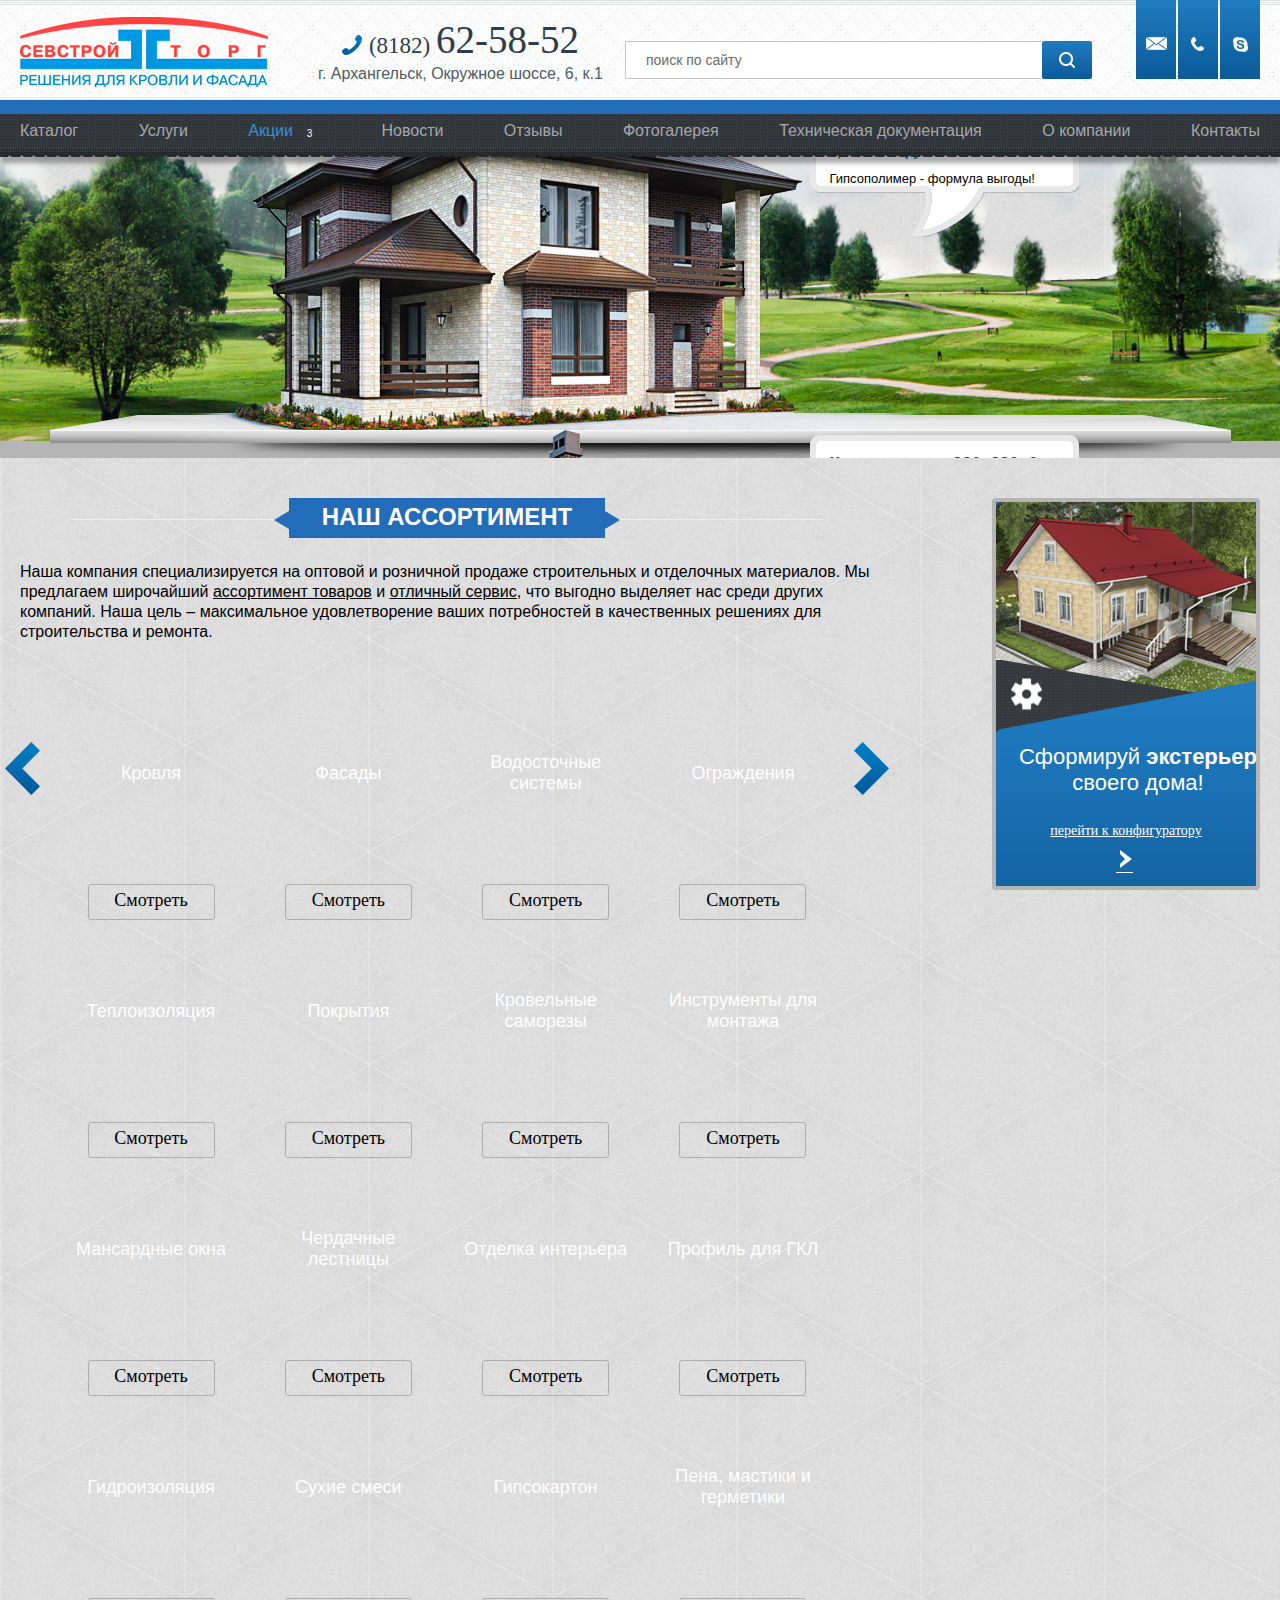
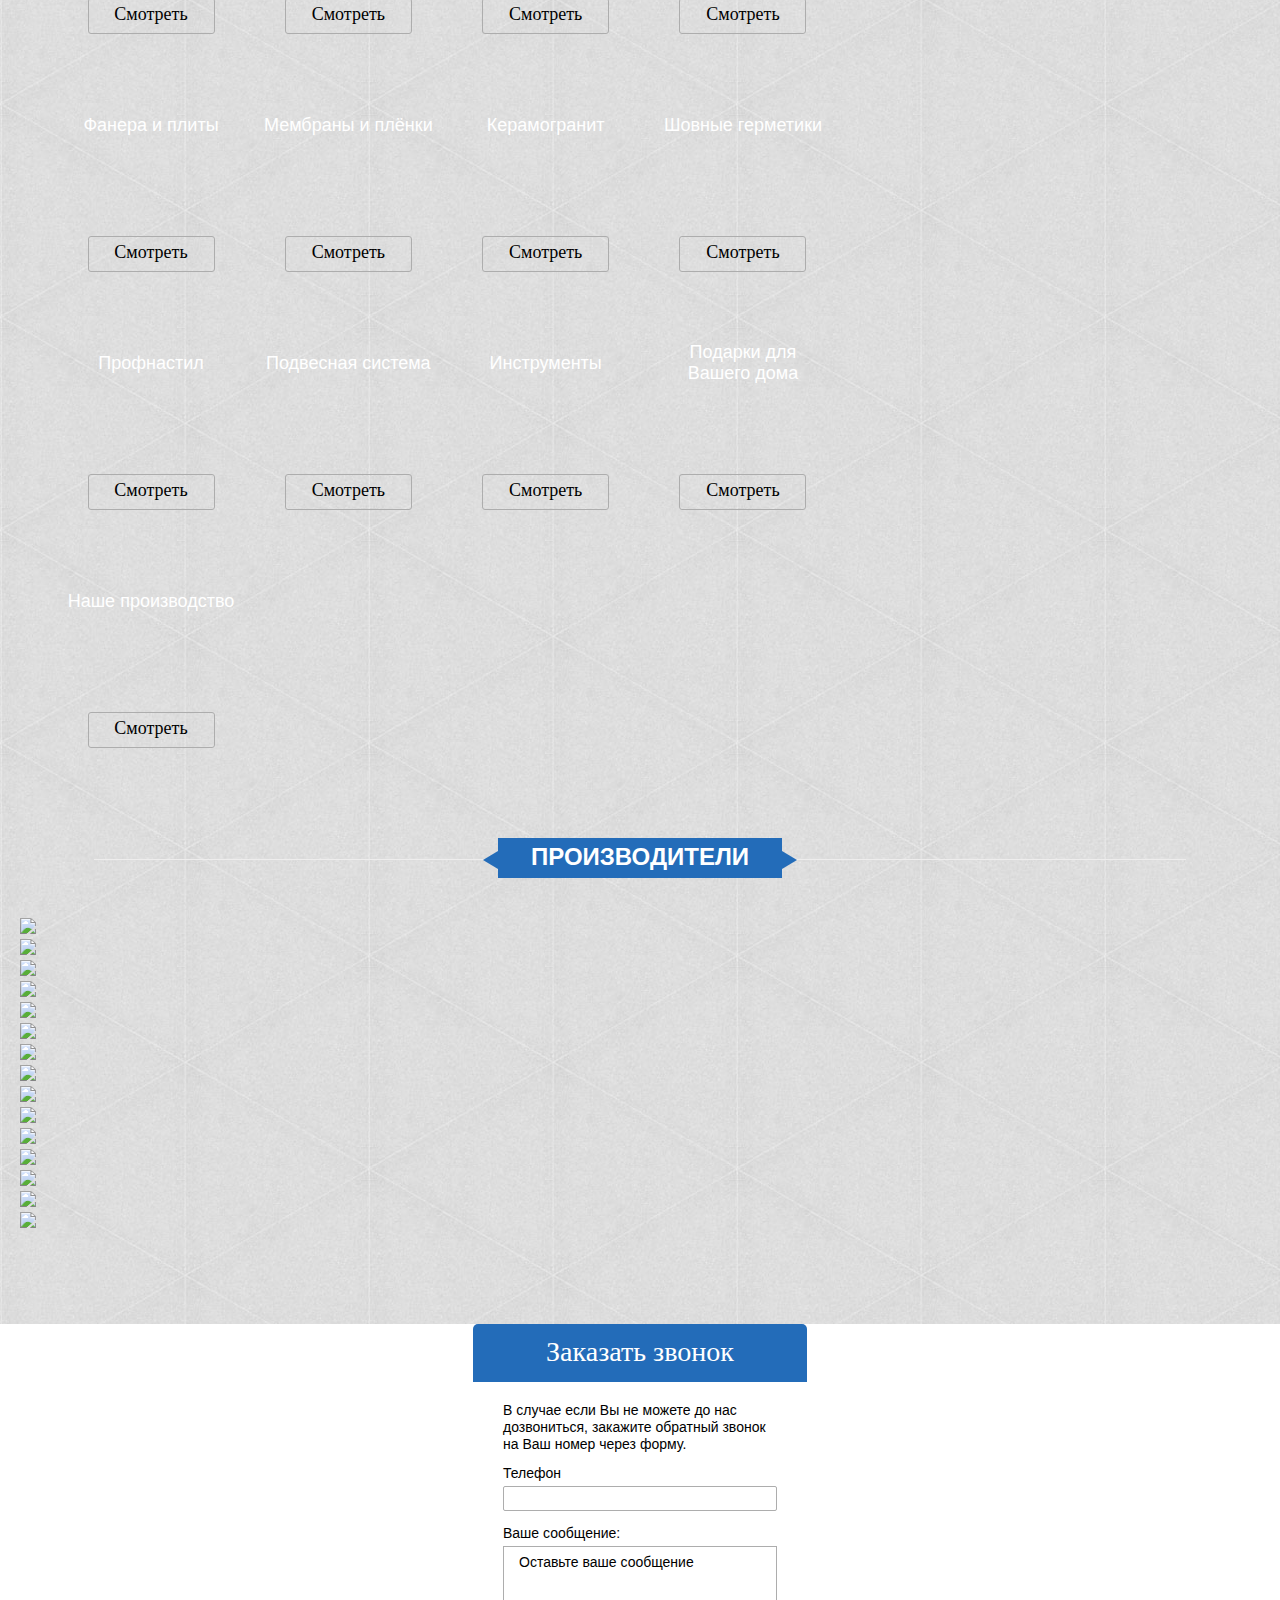
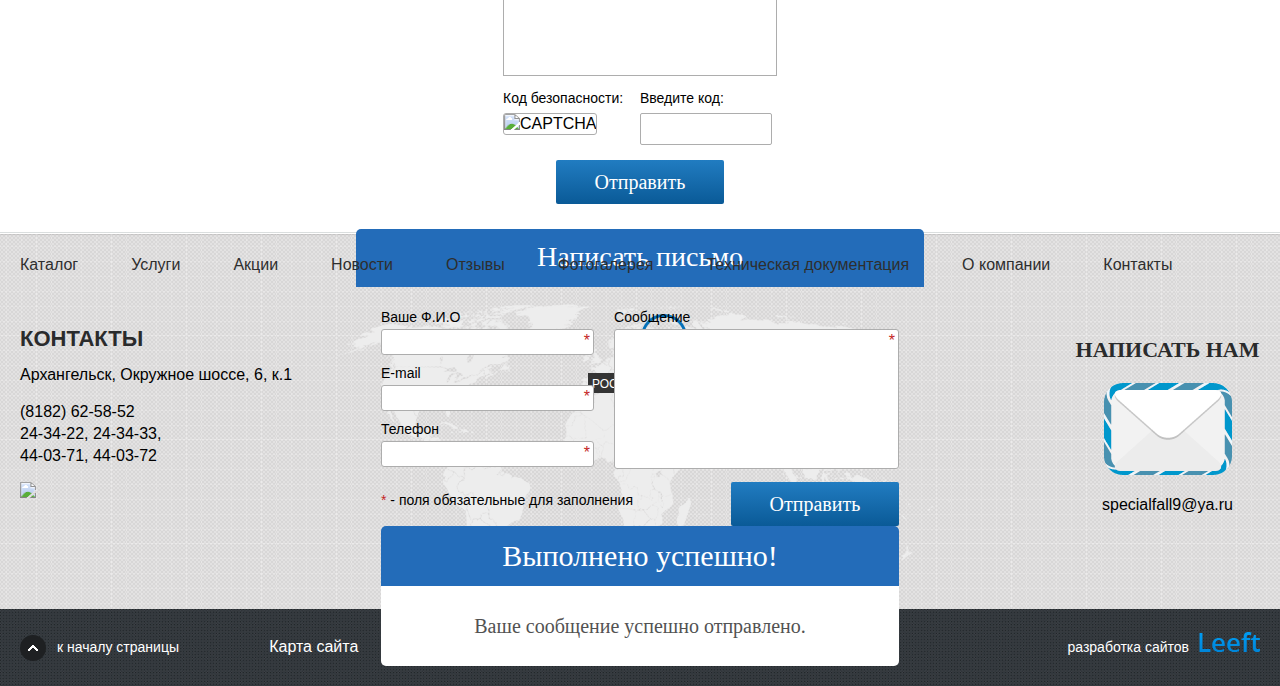
==== index.html @ 03911ebb "changes" ====
<!DOCTYPE html>	<html lang="ru">		<head>			<meta charset="utf-8">			<meta http-equiv="X-UA-Compatible" content="IE=edge">			<meta name="viewport" content="width=device-width, initial-scale=1">			<link rel="shortcut icon" type="image/png" href="/favicon.png"/>			<title>Продажа отделочных и строительных материалов оптом и в розницу | Компания «Севстройторг» | Компания «Севстройторг»</title>			<!-- Reset styles -->			<!--<link rel="stylesheet" href="templates/main/css/normalize.css">-->			<!--<link rel="stylesheet" href="templates/main/css/reset.css">-->			<!--<link rel="stylesheet" href="templates/main/addition.css">-->			<!-- Template styles -->			<!--<link rel="stylesheet" href="templates/main/css/animations.css">-->			<!--<link rel="stylesheet" href="templates/main/js/vendor/magnific-popup/magnific-popup.css">-->			<!--<link rel="stylesheet" href="templates/main/js/vendor/swiper/swiper.min.css">-->			<!--link rel="stylesheet" href="/local/templates/main/template-styles.css" -->			<!--[if lt IE 10]>			<script src="/local/templates/main/js/vendor/IE9.js"></script><![endif]-->			<!-- Scripts -->			<!--<script src="templates/main/js/vendor/jquery-1.11.1.min.js"></script>-->			<!--<script src="templates/main/js/vendor/modernizr.custom.js"></script>-->			<!--<script src="templates/main/js/vendor/fastclick.min.js"></script>-->			<!--<script src="templates/main/js/vendor/html5shiv.min.js"></script>-->			<!--<script src="templates/main/js/vendor/jquery-placeholder/jquery.placeholder.min.js"></script>-->			<!--<script src="templates/main/js/vendor/jquery-validation/jquery.validate.min.js"></script>-->			<!--<script src="templates/main/js/vendor/magnific-popup/jquery.magnific-popup.min.js"></script>-->			<!--<script src="templates/main/js/vendor/maskedPlug/masked.js"></script>-->			<!--<script src="templates/main/js/vendor/swiper/swiper.jquery.min.js"></script>-->			<!--<script src="templates/main/js/vendor/tabby/classList.min.js"></script>-->			<!--<script src="templates/main/js/vendor/tabby/tabby.min.js"></script>-->			<!--<script src="templates/main/js/vendor/scripts.js"></script>-->			<script src="script.js"></script>                <style>                    .main_header,					.n-main__text,					.slider_catalog {						max-width: 854px;					}                </style>									<meta http-equiv="Content-Type" content="text/html; charset=UTF-8"/><meta name="robots" content="index, follow"/><meta name="keywords" content="архангельск, севстройторг, магазин, строительные материалы, отделочные"/><meta name="description" content="Большой выбор качественного строительного и отделочного материала по ценам от производителя."/><link href="templates-style.css" type="text/css" rel="stylesheet"/><link href="local/templates/main/css/normalize.css" type="text/css" rel="stylesheet"/><link href="local/templates/main/css/reset.css" type="text/css" rel="stylesheet"/><link href="local/templates/main/css/addition.css" type="text/css" rel="stylesheet"/><link href="local/templates/main/css/configurator.css" type="text/css" rel="stylesheet"/><link href="local/templates/main/css/animations.css" type="text/css" rel="stylesheet"/><!--<script type="text/javascript" src="/bitrix/cache/js/s1/main/kernel_main/kernel_main.js?1497971047254199"></script>--><!--<script type="text/javascript" src="/bitrix/js/main/core/core_db.js?140810143410954"></script>--><!--<script type="text/javascript" src="/bitrix/js/main/core/core_frame_cache.js?140810143411308"></script>--><!--<script type="text/javascript">BX.setCSSList(['/bitrix/js/main/core/css/core.css']); </script>--><!--<script type="text/javascript">BX.setJSList(['/bitrix/js/main/core/core.js', '/bitrix/js/main/core/core_ajax.js', '/bitrix/js/main/json/json2.min.js', '/bitrix/js/main/core/core_ls.js', '/bitrix/js/main/session.js', '/bitrix/js/main/core/core_window.js', '/bitrix/js/main/utils.js']); </script>-->		</head>		<body>						<div id="mobile-indicator"></div>			<div id="medium-indicator"></div>			<div id="max-indicator"></div>			<div id="page">				<header class="n-header">					<div class="n-container clearfix">													<div class="n-header__logo"></div>						<div class="n-header__contacts">							<div class="n-header__contacts__number"><span>(8182) <b>62-58-52</b></span></div>							<div class="n-header__contacts__adres">г. Архангельск, Окружное шоссе, 6, к.1</div>						</div>													<!-- /.header__contacts --><div class="n-header__search">	<form action="/search/index.php">		<div class="button">			<input name="s" type="submit" value=""/>		</div>		<div class="search">							<input type="search" name="q" value="" placeholder="поиск по сайту">					</div>	</form></div>													<!-- /.header__search -->						<div class="n-header__icons">							<a class="n-header__icons__rect n-header__icons--mes" href="#popup-letter"></a>							<a class="mobile-disable n-header__icons__rect n-header__icons--phone n-header__icons--phone-pc" href="#popup-phone"></a>							<a class="pc-disable n-header__icons__rect n-header__icons--phone" href="tel:8182625852"></a>							<a class="n-header__icons__rect n-header__icons--skype" href="tel:8182625852"></a>							<div class="n-header__icons__menu"><span>МЕНЮ</span></div>						</div>													<!-- /.n-header__icons -->					</div><!-- /.n-container -->					<div class="n-nav mobile-disable">						<div class="n-container">							<ul class="n-nav__top-menu clearfix">	<li>					<a href="/catalog">Каталог</a>				</li>	<li>					<a href="/service">Услуги</a>				</li>	<li>					<a class="star" href="/promo">Акции<span>3</span></a>				</li>	<li>					<a href="/news">Новости</a>				</li>	<li>					<a href="/reviews">Отзывы</a>				</li>	<li>					<a href="/gallery">Фотогалерея</a>				</li>	<li>					<a href="/docs">Техническая документация</a>				</li>	<li>					<a href="/about">О компании</a>				</li>	<li>					<a href="/contacts">Контакты</a>				</li></ul>						</div><!-- /.n-container -->					</div><!-- /.n-nav -->				</header>				<main class="n-main">											<div class="n-main__slider-h">							<div class="n-main__slider-h__container">								<div class="n-main__slider-h__wrapper swiper-wrapper">									<div class="n-main__slider-h__item1 n-main__slider-h--pos swiper-slide">										<div class="n-main__slider-h__item1__house">											<div class="n-main__slider-h__item1__house__tab">												<span class="field" style="font-size: 14px;">Гипсокартон 1200х2500 </br>													<span class="red" style="font-size: 13px;">Производитель "ГИПСОПОЛИМЕР"</span></span>												<span class="field" style="font-size: 14px;">12,5 мм <span class="blue">210 рублей за лист! </span></span>												<span class="field" style="font-size: 14px;">9,5 мм <span class="blue">200 рублей за лист! </span></span>												<span class="text" style="font-size: 13px;">Гипсополимер - формула выгоды!</span>											</div>											<!-- /.n-main__slider-h__item1__house__tab -->										</div>									</div>									<!-- /.n-main__slider-h__item1 -->									<div class="n-main__slider-h__item1 n-main__slider-h--pos swiper-slide">										<div class="n-main__slider-h__item1__house">											<div class="n-main__slider-h__item1__house__tab">												<span class="field">Керамогранит 330х330х6 </br><span class="red">Производитель "ЕВРОКЕРАМИКА" </span></span>												<span class="field">Цвет серый <span class="blue">39 руб./шт!</span></span>												<span class="text">Прочность и долговечность.</span>											</div>											<!-- /.n-main__slider-h__item1__house__tab -->										</div>									</div>									<!-- /.n-main__slider-h__item1 -->									<div class="n-main__slider-h__item1 n-main__slider-h--pos swiper-slide">										<div class="n-main__slider-h__item1__house">											<div class="n-main__slider-h__item1__house__tab">												<span class="field">Утеплитель Роклайт </br><span class="red">747 руб./упак</span></span>												<span class="field">Упаковка <span class="blue">0,43 м3</span></span>												<span class="text">Максимально энергоэффективное решение!</span>											</div>											<!-- /.n-main__slider-h__item1__house__tab -->										</div>									</div>									<!-- /.n-main__slider-h__item1 -->									<div class="n-main__slider-h__item3 n-main__slider-h--pos swiper-slide">										<div class="n-main__slider-h__item3__house">											<div class="n-main__slider-h__item3__house__tab">												<span class="field">Лестница чердачная KOMFORT LWK (с поручнем)</br>													<span class="red">Всего 10100 рублей!</span></span>												<span class="field">Проём <span class="blue">1200*600 (мм)</span></span>												<span class="text" style="font-size: 12px;">FAKRO - безопасность, качество и стиль.</span>											</div>											<!-- /.n-main__slider-h__item3__house__tab -->										</div>									</div>									<!-- /.n-main__slider-h__item1 -->									<div class="n-main__slider-h__item2 n-main__slider-h--pos swiper-slide">										<div class="n-main__slider-h__item2__house">											<a href="http://sevstroytorg.com/promo/aktsiya-na-gibkuyu-cherepitsu-shinglas/"><div class="n-main__slider-h__item2__house__tab">												<span class="field">Гибкая черепица SHINGLAS </br><span class="red">272 руб./м<sup>2</sup></span></span>												<span class="field"><span class="blue">Коллекция "Финская"</span></span>												<span class="text">Эстетика и качество на десятки лет! </span>											</div></a>											<!-- /.n-main__slider-h__item2__house__tab -->										</div>									</div>									<!-- /.n-main__slider-h__item2 -->									<div class="n-main__slider-h__item2 n-main__slider-h--pos swiper-slide">										<div class="n-main__slider-h__item2__house">											<div class="n-main__slider-h__item2__house__tab">												<span class="field">Клей для плитки ГАРАНТ</br><span class="red">187 руб./мешок</span></span>												<span class="field">Мешок <span class="blue">25 кг</span></span>												<span class="text">Надежное сцепление - гарантия качества!</span>											</div>											<!-- /.n-main__slider-h__item2__house__tab -->										</div>									</div>									<!-- /.n-main__slider-h__item2 -->									<!-- /.n-main__slider-h__item3 --><div class="n-main__slider-h__item1 n-main__slider-h--pos swiper-slide">										<div class="n-main__slider-h__item1__house">											<div class="n-main__slider-h__item1__house__tab">												<span class="field">Виниловый сайдинг</br><span class="red">от 95 руб./панель</span></span>												<span class="field">Панель <span class="blue">3,00x0,205</span></span>												<span class="text" style="font-size: 13px;">Яркие решения для ваших фасадов!</span>											</div>											<!-- /.n-main__slider-h__item1__house__tab -->										</div>									</div>								</div>								<!-- /.n-main__slider-h__wrapper -->							</div>							<!-- /.n-main__slider-h__wrap -->						</div><!-- /.n-main__slider-h -->										<div class="n-container">						<div class="n-main__home">							                                <div class="banner">                                    <div class="banner__icon"></div>                                    <div class="banner__text">Сформируй <span>экстерьер</span><br> своего дома!</div>                                    <a href="/configurator/" class="banner__link">                                        перейти к конфигуратору<br>                                        <span class="banner__link-icon"></span>                                    </a>                                </div>														<div class="n-main__header-wrap main_header">								<div class="n-main__header">									<span>Наш ассортимент</span>								</div><!-- /.n-main__header -->							</div><!-- /.n-main__header-wrap -->	<div class="n-main__text">                            <span>Наша компания специализируется на оптовой и розничной продаже строительных и от­де­лочных материалов. Мы предлагаем широчайший                            <a href="#">ассортимент товаров</a> и <a href="#">отличный сервис</a>, что выгодно выделяет нас среди других компаний. Наша цель – максимальное удов­ле­­тво­ре­ние ваших                            потребностей в качественных решениях для строительства и ремонта.</span>	</div>								  <!-- /.n-main__text -->	<div class="n-main__slider-m slider_catalog">		<div class="n-main__slider-m__arr-l"></div>		<div class="n-main__slider-m__arr-r"></div>		<div class="n-main__slider-m__container">			<div class="n-main__slider-m__wrapper swiper-wrapper">																<div class="n-main__slider-m__item swiper-slide">							<div class="n-main__slider-m__item__inside">								<a href="/catalog/roof/"></a>									<style>																				.swiper-slide:hover .circl16 {																					background: url('/upload/uf/173/173fa5a52dcf23406f67a4a306e1cd9f.png') 0 0 no-repeat;																					background-size: 100% auto;																				}																				.n-main__slider-m__item__inside__circl.circl16 {																					background: url('/upload/uf/0db/0dbc105161cbf126f8f694d19e5e1ce8.png') 0 0 no-repeat;																					background-size: 100% auto;																				}																			</style>								<div class="n-main__slider-m__item__inside__circl circl16">									<span>Кровля</span>								</div>								<div class="n-main__slider-m__item__inside__button">									<span>Смотреть</span>								</div>							</div>						</div>																<!-- /.n-main__slider-m__item -->																	<div class="n-main__slider-m__item swiper-slide">							<div class="n-main__slider-m__item__inside">								<a href="/catalog/frontage/"></a>									<style>																				.swiper-slide:hover .circl17 {																					background: url('/upload/uf/3f4/3f4f5c2dc097da91edf13da030a3be05.png') 0 0 no-repeat;																					background-size: 100% auto;																				}																				.n-main__slider-m__item__inside__circl.circl17 {																					background: url('/upload/uf/20e/20e81a37b6dc504bcac4c0f35f82a2bb.png') 0 0 no-repeat;																					background-size: 100% auto;																				}																			</style>								<div class="n-main__slider-m__item__inside__circl circl17">									<span>Фасады</span>								</div>								<div class="n-main__slider-m__item__inside__button">									<span>Смотреть</span>								</div>							</div>						</div>																<!-- /.n-main__slider-m__item -->																	<div class="n-main__slider-m__item swiper-slide">							<div class="n-main__slider-m__item__inside">								<a href="/catalog/drain/"></a>									<style>																				.swiper-slide:hover .circl18 {																					background: url('/upload/uf/7ad/7adc5e30c0f9641024e96698a99bea60.png') 0 0 no-repeat;																					background-size: 100% auto;																				}																				.n-main__slider-m__item__inside__circl.circl18 {																					background: url('/upload/uf/e8b/e8b5c6e325b96cdaa81f9fb1d67005ac.png') 0 0 no-repeat;																					background-size: 100% auto;																				}																			</style>								<div class="n-main__slider-m__item__inside__circl circl18">									<span>Водосточные системы</span>								</div>								<div class="n-main__slider-m__item__inside__button">									<span>Смотреть</span>								</div>							</div>						</div>																<!-- /.n-main__slider-m__item -->																	<div class="n-main__slider-m__item swiper-slide">							<div class="n-main__slider-m__item__inside">								<a href="/catalog/fencing/"></a>									<style>																				.swiper-slide:hover .circl19 {																					background: url('/upload/uf/8cb/8cb0530c9ad52a3bbbbbe4b37fe4a4c0.png') 0 0 no-repeat;																					background-size: 100% auto;																				}																				.n-main__slider-m__item__inside__circl.circl19 {																					background: url('/upload/uf/ff3/ff35eb9371b6a40a0d896955a4dfffda.png') 0 0 no-repeat;																					background-size: 100% auto;																				}																			</style>								<div class="n-main__slider-m__item__inside__circl circl19">									<span>Ограждения</span>								</div>								<div class="n-main__slider-m__item__inside__button">									<span>Смотреть</span>								</div>							</div>						</div>																<!-- /.n-main__slider-m__item -->																	<div class="n-main__slider-m__item swiper-slide">							<div class="n-main__slider-m__item__inside">								<a href="/catalog/thermal-insulation/"></a>									<style>																				.swiper-slide:hover .circl20 {																					background: url('/upload/uf/d3a/d3a03df6977f97ead59432fc6d8f0d41.png') 0 0 no-repeat;																					background-size: 100% auto;																				}																				.n-main__slider-m__item__inside__circl.circl20 {																					background: url('/upload/uf/797/797f089a70ae0447db65fa236a2e9353.png') 0 0 no-repeat;																					background-size: 100% auto;																				}																			</style>								<div class="n-main__slider-m__item__inside__circl circl20">									<span>Теплоизоляция</span>								</div>								<div class="n-main__slider-m__item__inside__button">									<span>Смотреть</span>								</div>							</div>						</div>																<!-- /.n-main__slider-m__item -->																	<div class="n-main__slider-m__item swiper-slide">							<div class="n-main__slider-m__item__inside">								<a href="/catalog/pokritia/"></a>									<style>																				.swiper-slide:hover .circl115 {																					background: url('/upload/uf/768/76892665a61c5392b2deae5a4ffb0a96.png') 0 0 no-repeat;																					background-size: 100% auto;																				}																				.n-main__slider-m__item__inside__circl.circl115 {																					background: url('/upload/uf/976/9768ab9fc4ebd859124607399a291ac2.png') 0 0 no-repeat;																					background-size: 100% auto;																				}																			</style>								<div class="n-main__slider-m__item__inside__circl circl115">									<span>Покрытия</span>								</div>								<div class="n-main__slider-m__item__inside__button">									<span>Смотреть</span>								</div>							</div>						</div>																<!-- /.n-main__slider-m__item -->																	<div class="n-main__slider-m__item swiper-slide">							<div class="n-main__slider-m__item__inside">								<a href="/catalog/krovelnie_samorezi/"></a>									<style>																				.swiper-slide:hover .circl118 {																					background: url('/upload/uf/ac2/ac2e0a7ed9840baaec6d174807fe9fc3.png') 0 0 no-repeat;																					background-size: 100% auto;																				}																				.n-main__slider-m__item__inside__circl.circl118 {																					background: url('/upload/uf/d88/d88137e7138627a8a86eb1cd1400bdee.png') 0 0 no-repeat;																					background-size: 100% auto;																				}																			</style>								<div class="n-main__slider-m__item__inside__circl circl118">									<span>Кровельные саморезы</span>								</div>								<div class="n-main__slider-m__item__inside__button">									<span>Смотреть</span>								</div>							</div>						</div>																<!-- /.n-main__slider-m__item -->																	<div class="n-main__slider-m__item swiper-slide">							<div class="n-main__slider-m__item__inside">								<a href="/catalog/instrumenti_dlia_montazha/"></a>									<style>																				.swiper-slide:hover .circl119 {																					background: url('/upload/uf/646/64679a12dd162888594be14aeb8bec43.png') 0 0 no-repeat;																					background-size: 100% auto;																				}																				.n-main__slider-m__item__inside__circl.circl119 {																					background: url('/upload/uf/c14/c149903fc7a9fbcef6938306234791b0.png') 0 0 no-repeat;																					background-size: 100% auto;																				}																			</style>								<div class="n-main__slider-m__item__inside__circl circl119">									<span>Инструменты для монтажа</span>								</div>								<div class="n-main__slider-m__item__inside__button">									<span>Смотреть</span>								</div>							</div>						</div>																<!-- /.n-main__slider-m__item -->																	<div class="n-main__slider-m__item swiper-slide">							<div class="n-main__slider-m__item__inside">								<a href="/catalog/mansardnye-okna/"></a>									<style>																				.swiper-slide:hover .circl174 {																					background: url('/upload/uf/3a6/3a6b62390721e472e284264d0e7973c0.png') 0 0 no-repeat;																					background-size: 100% auto;																				}																				.n-main__slider-m__item__inside__circl.circl174 {																					background: url('/upload/uf/8d5/8d539b12d53192c0bb7f38722a844bfb.png') 0 0 no-repeat;																					background-size: 100% auto;																				}																			</style>								<div class="n-main__slider-m__item__inside__circl circl174">									<span>Мансардные окна</span>								</div>								<div class="n-main__slider-m__item__inside__button">									<span>Смотреть</span>								</div>							</div>						</div>																<!-- /.n-main__slider-m__item -->																	<div class="n-main__slider-m__item swiper-slide">							<div class="n-main__slider-m__item__inside">								<a href="/catalog/cherdachnye-lestnitsy/"></a>									<style>																				.swiper-slide:hover .circl175 {																					background: url('/upload/uf/24a/24a89a139bb05d51d4d3292889465bf9.png') 0 0 no-repeat;																					background-size: 100% auto;																				}																				.n-main__slider-m__item__inside__circl.circl175 {																					background: url('/upload/uf/e0d/e0d93f3d0bb6a9646d6f119ba0413e5e.png') 0 0 no-repeat;																					background-size: 100% auto;																				}																			</style>								<div class="n-main__slider-m__item__inside__circl circl175">									<span>Чердачные лестницы</span>								</div>								<div class="n-main__slider-m__item__inside__button">									<span>Смотреть</span>								</div>							</div>						</div>																<!-- /.n-main__slider-m__item -->																	<div class="n-main__slider-m__item swiper-slide">							<div class="n-main__slider-m__item__inside">								<a href="/catalog/otdelka-interera/"></a>									<style>																				.swiper-slide:hover .circl176 {																					background: url('/upload/uf/249/2495f3948d5d03465f62a284aa5e766b.png') 0 0 no-repeat;																					background-size: 100% auto;																				}																				.n-main__slider-m__item__inside__circl.circl176 {																					background: url('/upload/uf/eaa/eaaa7aed0f541ccdb989a1ea4450173e.png') 0 0 no-repeat;																					background-size: 100% auto;																				}																			</style>								<div class="n-main__slider-m__item__inside__circl circl176">									<span>Отделка интерьера</span>								</div>								<div class="n-main__slider-m__item__inside__button">									<span>Смотреть</span>								</div>							</div>						</div>																<!-- /.n-main__slider-m__item -->																	<div class="n-main__slider-m__item swiper-slide">							<div class="n-main__slider-m__item__inside">								<a href="/catalog/profil-dlya-gkl/"></a>									<style>																				.swiper-slide:hover .circl193 {																					background: url('/upload/uf/480/480e7f6a05c363d7c2747f63fabbfa91.png') 0 0 no-repeat;																					background-size: 100% auto;																				}																				.n-main__slider-m__item__inside__circl.circl193 {																					background: url('/upload/uf/714/71417af0e5c56efd1aa3f52f93d11072.png') 0 0 no-repeat;																					background-size: 100% auto;																				}																			</style>								<div class="n-main__slider-m__item__inside__circl circl193">									<span>Профиль для ГКЛ</span>								</div>								<div class="n-main__slider-m__item__inside__button">									<span>Смотреть</span>								</div>							</div>						</div>																<!-- /.n-main__slider-m__item -->																	<div class="n-main__slider-m__item swiper-slide">							<div class="n-main__slider-m__item__inside">								<a href="/catalog/waterproof/"></a>									<style>																				.swiper-slide:hover .circl29 {																					background: url('/upload/uf/845/845aa7653704fa745544088f123d7450.png') 0 0 no-repeat;																					background-size: 100% auto;																				}																				.n-main__slider-m__item__inside__circl.circl29 {																					background: url('/upload/uf/b79/b795373dd017e005ea1d5cf837377947.png') 0 0 no-repeat;																					background-size: 100% auto;																				}																			</style>								<div class="n-main__slider-m__item__inside__circl circl29">									<span>Гидроизоляция</span>								</div>								<div class="n-main__slider-m__item__inside__button">									<span>Смотреть</span>								</div>							</div>						</div>																<!-- /.n-main__slider-m__item -->																	<div class="n-main__slider-m__item swiper-slide">							<div class="n-main__slider-m__item__inside">								<a href="/catalog/dry-mixes/"></a>									<style>																				.swiper-slide:hover .circl52 {																					background: url('/upload/uf/053/053b4518150d7bee9ff2c2562c63cde7.png') 0 0 no-repeat;																					background-size: 100% auto;																				}																				.n-main__slider-m__item__inside__circl.circl52 {																					background: url('/upload/uf/8fa/8fa4126d007d53503b67e5582677ef6a.png') 0 0 no-repeat;																					background-size: 100% auto;																				}																			</style>								<div class="n-main__slider-m__item__inside__circl circl52">									<span>Сухие смеси</span>								</div>								<div class="n-main__slider-m__item__inside__button">									<span>Смотреть</span>								</div>							</div>						</div>																<!-- /.n-main__slider-m__item -->																	<div class="n-main__slider-m__item swiper-slide">							<div class="n-main__slider-m__item__inside">								<a href="/catalog/gypsum-plasterboard/"></a>									<style>																				.swiper-slide:hover .circl53 {																					background: url('/upload/uf/1ff/1ff4cd58c19ab593c036e4c1727843bd.png') 0 0 no-repeat;																					background-size: 100% auto;																				}																				.n-main__slider-m__item__inside__circl.circl53 {																					background: url('/upload/uf/d19/d19ccb548f03a80e2eb70abebb375fd4.png') 0 0 no-repeat;																					background-size: 100% auto;																				}																			</style>								<div class="n-main__slider-m__item__inside__circl circl53">									<span>Гипсокартон</span>								</div>								<div class="n-main__slider-m__item__inside__button">									<span>Смотреть</span>								</div>							</div>						</div>																<!-- /.n-main__slider-m__item -->																	<div class="n-main__slider-m__item swiper-slide">							<div class="n-main__slider-m__item__inside">								<a href="/catalog/sealant/"></a>									<style>																				.swiper-slide:hover .circl54 {																					background: url('/upload/uf/14c/14c4726f86c4f85548f8b71f6a009ae8.png') 0 0 no-repeat;																					background-size: 100% auto;																				}																				.n-main__slider-m__item__inside__circl.circl54 {																					background: url('/upload/uf/891/89129cb94a542811f4ce8242a9b67744.png') 0 0 no-repeat;																					background-size: 100% auto;																				}																			</style>								<div class="n-main__slider-m__item__inside__circl circl54">									<span>Пена, мастики и герметики</span>								</div>								<div class="n-main__slider-m__item__inside__button">									<span>Смотреть</span>								</div>							</div>						</div>																<!-- /.n-main__slider-m__item -->																	<div class="n-main__slider-m__item swiper-slide">							<div class="n-main__slider-m__item__inside">								<a href="/catalog/plywood/"></a>									<style>																				.swiper-slide:hover .circl55 {																					background: url('/upload/uf/d47/d47b5826b1d84d7e38a3d1089bb7124d.png') 0 0 no-repeat;																					background-size: 100% auto;																				}																				.n-main__slider-m__item__inside__circl.circl55 {																					background: url('/upload/uf/9d3/9d3f7a3b068fa42b6eaf313593d946ea.png') 0 0 no-repeat;																					background-size: 100% auto;																				}																			</style>								<div class="n-main__slider-m__item__inside__circl circl55">									<span>Фанера и плиты</span>								</div>								<div class="n-main__slider-m__item__inside__button">									<span>Смотреть</span>								</div>							</div>						</div>																<!-- /.n-main__slider-m__item -->																	<div class="n-main__slider-m__item swiper-slide">							<div class="n-main__slider-m__item__inside">								<a href="/catalog/membranes/"></a>									<style>																				.swiper-slide:hover .circl56 {																					background: url('/upload/uf/4b4/4b4eb1997b1dfbfa6e5be48bc23b35c4.png') 0 0 no-repeat;																					background-size: 100% auto;																				}																				.n-main__slider-m__item__inside__circl.circl56 {																					background: url('/upload/uf/452/4528d069bb52e9ab4f6b0893b94b2d2f.png') 0 0 no-repeat;																					background-size: 100% auto;																				}																			</style>								<div class="n-main__slider-m__item__inside__circl circl56">									<span>Мембраны и плёнки</span>								</div>								<div class="n-main__slider-m__item__inside__button">									<span>Смотреть</span>								</div>							</div>						</div>																<!-- /.n-main__slider-m__item -->																	<div class="n-main__slider-m__item swiper-slide">							<div class="n-main__slider-m__item__inside">								<a href="/catalog/granite/"></a>									<style>																				.swiper-slide:hover .circl57 {																					background: url('/upload/uf/58f/58f2a600e7b9d35bb40e0dd52d5a0658.png') 0 0 no-repeat;																					background-size: 100% auto;																				}																				.n-main__slider-m__item__inside__circl.circl57 {																					background: url('/upload/uf/281/281270f17b9ea3b9128f557e491e2b03.png') 0 0 no-repeat;																					background-size: 100% auto;																				}																			</style>								<div class="n-main__slider-m__item__inside__circl circl57">									<span>Керамогранит</span>								</div>								<div class="n-main__slider-m__item__inside__button">									<span>Смотреть</span>								</div>							</div>						</div>																<!-- /.n-main__slider-m__item -->																	<div class="n-main__slider-m__item swiper-slide">							<div class="n-main__slider-m__item__inside">								<a href="/catalog/sutural-sealant/"></a>									<style>																				.swiper-slide:hover .circl58 {																					background: url('/upload/uf/95f/95f6e0869b16cba555c102c67a7cb584.png') 0 0 no-repeat;																					background-size: 100% auto;																				}																				.n-main__slider-m__item__inside__circl.circl58 {																					background: url('/upload/uf/ea1/ea1a903c0e3244df5d487ef47c60e86c.png') 0 0 no-repeat;																					background-size: 100% auto;																				}																			</style>								<div class="n-main__slider-m__item__inside__circl circl58">									<span>Шовные герметики</span>								</div>								<div class="n-main__slider-m__item__inside__button">									<span>Смотреть</span>								</div>							</div>						</div>																<!-- /.n-main__slider-m__item -->																	<div class="n-main__slider-m__item swiper-slide">							<div class="n-main__slider-m__item__inside">								<a href="/catalog/prof-flooring/"></a>									<style>																				.swiper-slide:hover .circl59 {																					background: url('/upload/uf/882/8821cb4f6b8b4cfa1aed7ef81fc1a85d.png') 0 0 no-repeat;																					background-size: 100% auto;																				}																				.n-main__slider-m__item__inside__circl.circl59 {																					background: url('/upload/uf/bb6/bb62d3c9b648d7796603fd8cfdb7ba28.png') 0 0 no-repeat;																					background-size: 100% auto;																				}																			</style>								<div class="n-main__slider-m__item__inside__circl circl59">									<span>Профнастил</span>								</div>								<div class="n-main__slider-m__item__inside__button">									<span>Смотреть</span>								</div>							</div>						</div>																<!-- /.n-main__slider-m__item -->																	<div class="n-main__slider-m__item swiper-slide">							<div class="n-main__slider-m__item__inside">								<a href="/catalog/suspended-ceiling/"></a>									<style>																				.swiper-slide:hover .circl60 {																					background: url('/upload/uf/a57/a57e801f3aeed7acba78f9793cdee550.png') 0 0 no-repeat;																					background-size: 100% auto;																				}																				.n-main__slider-m__item__inside__circl.circl60 {																					background: url('/upload/uf/446/446c1db05d5c93604b6557b324d5df47.png') 0 0 no-repeat;																					background-size: 100% auto;																				}																			</style>								<div class="n-main__slider-m__item__inside__circl circl60">									<span>Подвесная система</span>								</div>								<div class="n-main__slider-m__item__inside__button">									<span>Смотреть</span>								</div>							</div>						</div>																<!-- /.n-main__slider-m__item -->																	<div class="n-main__slider-m__item swiper-slide">							<div class="n-main__slider-m__item__inside">								<a href="/catalog/instruments/"></a>									<style>																				.swiper-slide:hover .circl61 {																					background: url('/upload/uf/cf6/cf6767fcd3957b219285cc884efccd74.png') 0 0 no-repeat;																					background-size: 100% auto;																				}																				.n-main__slider-m__item__inside__circl.circl61 {																					background: url('/upload/uf/980/9809eeefe1505a74d2b14bd0a5156994.png') 0 0 no-repeat;																					background-size: 100% auto;																				}																			</style>								<div class="n-main__slider-m__item__inside__circl circl61">									<span>Инструменты</span>								</div>								<div class="n-main__slider-m__item__inside__button">									<span>Смотреть</span>								</div>							</div>						</div>																<!-- /.n-main__slider-m__item -->																	<div class="n-main__slider-m__item swiper-slide">							<div class="n-main__slider-m__item__inside">								<a href="/catalog/gifts/"></a>									<style>																				.swiper-slide:hover .circl62 {																					background: url('/upload/uf/bdc/bdc5e4267879c8fabe721d0ed0882fa9.png') 0 0 no-repeat;																					background-size: 100% auto;																				}																				.n-main__slider-m__item__inside__circl.circl62 {																					background: url('/upload/uf/f59/f590de7afb3deb5c37a23eaff5ba9867.png') 0 0 no-repeat;																					background-size: 100% auto;																				}																			</style>								<div class="n-main__slider-m__item__inside__circl circl62">									<span>Подарки для Вашего дома</span>								</div>								<div class="n-main__slider-m__item__inside__button">									<span>Смотреть</span>								</div>							</div>						</div>																<!-- /.n-main__slider-m__item -->																	<div class="n-main__slider-m__item swiper-slide">							<div class="n-main__slider-m__item__inside">								<a href="/catalog/own/"></a>									<style>																				.swiper-slide:hover .circl64 {																					background: url('/upload/uf/dcd/dcd6f03a8cec999dad8480d1368159c4.png') 0 0 no-repeat;																					background-size: 100% auto;																				}																				.n-main__slider-m__item__inside__circl.circl64 {																					background: url('/upload/uf/462/462ae1ac8780640855f50ebe75c28907.png') 0 0 no-repeat;																					background-size: 100% auto;																				}																			</style>								<div class="n-main__slider-m__item__inside__circl circl64">									<span>Наше производство</span>								</div>								<div class="n-main__slider-m__item__inside__button">									<span>Смотреть</span>								</div>							</div>						</div>																<!-- /.n-main__slider-m__item -->								</div>			<!-- /.n-main__slider-m__wrapper -->		</div>		<!-- /.n-main__slider-m__container -->	</div>								  <!-- /.n-main__slider-m -->	<div class="n-main__header-wrap " style="margin-bottom:19px;">		<div class="n-main__header">			<span>Производители</span>		</div><!-- /.n-main__header -->	</div>	<div class="n-main__slider-m">		<div class="n-main__slider-m__arr-l2 leftArrow"></div>		<div class="n-main__slider-m__arr-r2 RightArrow"></div>		<div class="n-main__slider-m__container2">			<div class="n-main__slider-m__wrapper bxslider">									<div class="slide">						<a href="/manufacturers/technonicole/">								<div class="img_">									<div class="container_img">										<img src="/upload/iblock/969/96914612c3132e8fd3f66928ab74c2af.jpg">									</div>								</div>							</a>					</div>									<div class="slide">						<a href="/manufacturers/tekhnonikol-shinglas/">								<div class="img_">									<div class="container_img">										<img src="/upload/iblock/abe/abeb8241e86fa3cd044a4a90e19ed30a.png">									</div>								</div>							</a>					</div>									<div class="slide">						<a href="/manufacturers/grandline/">								<div class="img_">									<div class="container_img">										<img src="/upload/iblock/9fe/9fef438f25b2e5844033365420fba15c.png">									</div>								</div>							</a>					</div>									<div class="slide">						<a href="/manufacturers/gipsopolimer/">								<div class="img_">									<div class="container_img">										<img src="/upload/iblock/c93/c93cb89e635dc7746dc6fb06037ec305.png">									</div>								</div>							</a>					</div>									<div class="slide">						<a href="/manufacturers/fakro/">								<div class="img_">									<div class="container_img">										<img src="/upload/iblock/458/45800b9aead143b1399def56fde01abf.png">									</div>								</div>							</a>					</div>									<div class="slide">						<a href="/manufacturers/akvasistem/">								<div class="img_">									<div class="container_img">										<img src="/upload/iblock/7d2/7d2fd0e31ecd0e49dbbd098ee747acf6.jpg">									</div>								</div>							</a>					</div>									<div class="slide">						<a href="/manufacturers/gidroteks/">								<div class="img_">									<div class="container_img">										<img src="/upload/iblock/e05/e0554d1a06e8d2ee03b4e2f1b8decbfb.jpg">									</div>								</div>							</a>					</div>									<div class="slide">						<a href="/manufacturers/alta-profil/">								<div class="img_">									<div class="container_img">										<img src="/upload/iblock/5d9/5d9cfa4e70fe66bbf7a0a7757ac51ed6.png">									</div>								</div>							</a>					</div>									<div class="slide">						<a href="/manufacturers/vox/">								<div class="img_">									<div class="container_img">										<img src="/upload/iblock/8f8/8f8884edd3f38ffdd55d977e9b44c439.jpg">									</div>								</div>							</a>					</div>									<div class="slide">						<a href="/manufacturers/nordside/">								<div class="img_">									<div class="container_img">										<img src="/upload/iblock/3db/3dbe560a9b67b6550cee462a97efbd1f.png">									</div>								</div>							</a>					</div>									<div class="slide">						<a href="/manufacturers/kalevala-osb/">								<div class="img_">									<div class="container_img">										<img src="/upload/iblock/99d/99de6b1c4c5db7bbd7a533c6901322d2.png">									</div>								</div>							</a>					</div>									<div class="slide">						<a href="/manufacturers/metall-profil/">								<div class="img_">									<div class="container_img">										<img src="/upload/iblock/693/693e053f1d2ed90f746d13910d9c93d7.png">									</div>								</div>							</a>					</div>									<div class="slide">						<a href="/manufacturers/isover/">								<div class="img_">									<div class="container_img">										<img src="/upload/iblock/ec0/ec0518451c6696a9a39004aa2f1d9634.png">									</div>								</div>							</a>					</div>									<div class="slide">						<a href="/manufacturers/germetsoyuz/">								<div class="img_">									<div class="container_img">										<img src="/upload/iblock/147/1472c442a06e3ccef8b24757994058e0.jpg">									</div>								</div>							</a>					</div>									<div class="slide">						<a href="/manufacturers/polyroof/">								<div class="img_">									<div class="container_img">										<img src="/upload/iblock/5c1/5c124d1e9f55010ad2ea250046b50826.png">									</div>								</div>							</a>					</div>			</div>			<!-- /.n-main__slider-m__wrapper -->		</div>		<!-- /.n-main__slider-m__container -->	</div>								  <!-- /.n-main__slider-m -->                                            </div><!-- /.n-main__home -->				</div><!-- /.n-container -->             </main>             <footer class="n-footer">                <div class="n-container">                    <div class="n-footer__nav">                    	<ul class="n-footer__nav__menu">	<li>		<a href="/catalog">Каталог</a>	</li>	<li>		<a href="/service">Услуги</a>	</li>	<li>		<a href="/promo">Акции</a>	</li>	<li>		<a href="/news">Новости</a>	</li>	<li>		<a href="/reviews">Отзывы</a>	</li>	<li>		<a href="/gallery">Фотогалерея</a>	</li>	<li>		<a href="/docs">Техническая документация</a>	</li>	<li>		<a href="/about">О компании</a>	</li>	<li>		<a href="/contacts">Контакты</a>	</li></ul>                    </div><!-- /.n-footer__nav -->                    <div class="n-footer__container">                        <div class="n-footer__contacts">                            <h3>Контакты</h3>                            <span>Архангельск, Окружное шоссе, 6, к.1</span>                            <span>                               (8182) 62-58-52</br>							   24-34-22, 24-34-33,</br>							   44-03-71, 44-03-72</br>							   <a href="https://vk.com/sevstroytorg29" target="_blank" style="margin-top:15px; display: block;"><img src="/upload/vk.png"></a>                            </span>                        </div><!-- /.n-footer__contacts -->                        <div class="n-footer__map">                            <div class="n-footer__map__point">                                <div class="n-footer__map__point__circle"></div>                                <div class="n-footer__map__point__name">                                    <span>РОССИЯ, АРХАНГЕЛЬСК</span>                                </div>                            </div>                        </div><!-- /.n-footer__map -->						<div class="n-footer__vk_widget">							<script type="text/javascript" src="//vk.com/js/api/openapi.js?121"></script>							<!-- VK Widget -->							<div id="vk_groups"></div>							<script type="text/javascript">							VK.Widgets.Group("vk_groups", {                                mode: 0,                                width: "181",                                height: "265",                                color1: 'FFFFFF',                                color2: '2B587A',                                color3: '236cb9'                            }, 58864007);							</script>						</div>                        <div class="n-footer__write" href="#popup-letter">                            <a href="#popup-letter"></a>                            <h3>Написать нам</h3>                            <img src="/local/templates/main/img/conv.png" alt=""/>                            <span>specialfall9@ya.ru</span>                        </div><!-- /.n-footer__write -->                    </div><!-- /.n-footer__container -->                </div><!-- /.n-container -->                <div class="n-footer__bottom">                    <div class="n-container">                        <div class="n-footer__bottom__container">                            <div class="n-footer__bottom__upside">                                <span>к началу страницы<div class="n-footer__bottom__upside__circ"></div></span>                            </div>							<a href="/sitemap/" style="color:#fff;">Карта сайта</a>                            <div class="n-footer__bottom__copyright">Copyright © 2013 - ООО «Севстройторг» | Все права защищены. </div>                            <a class="n-footer__bottom__leeft" href="http://www.leeft.ru/website-development/" target="_blank">                                <span>разработка сайтов</span><b></b>                            </a>                        </div><!-- /.n-footer__bottom__container -->                    </div><!-- /.n-container -->                </div><!-- /.n-footer__bottom -->             </footer>             <div class="pop-up-phone zoom-anim-dialog mfp-hide" id="popup-phone">                 <div class="pop-up-phone__header">                     <h3>Заказать звонок</h3>                     <div class="pop-up-phone__header__close"></div>                 </div>                 <div class="pop-up-phone__wrap">                     <div class="pop-up-phone__wrap__text">                         В случае если Вы не можете до нас                         дозвониться, закажите обратный звонок                         на Ваш номер через форму.                     </div>                     <form class="rf">	                     <input type="hidden" name="form" value="callback">                         <fieldset class="pop-up-phone__wrap__f1">                             <label class="pop-up-phone__wrap__lab1">Телефон</label>                             <input type="text" placeholder="" name="phone" class="phone-mask rfield">                         </fieldset>                         <fieldset class="pop-up-phone__wrap__f2">                             <label class="pop-up-phone__wrap__lab1">Ваше сообщение:</label>                             <textarea name="message" placeholder="Оставьте ваше сообщение" class="rfield"></textarea>                         </fieldset>                        <div class="pop-up-phone__wrap__code">                             <fieldset class="pop-up-phone__wrap__code__f3">                                 <div class="pop-up-phone__wrap__code__f3__cont">                                     <label class="pop-up-phone__wrap__lab2">Код безопасности:</label>	                                 	                                 <input name="captcha_code" value="0f4fd5cf5723cbf259607475810a31ff" type="hidden">	                                 <img class="n-main__sidebar__form__x2__col__cap" alt="CAPTCHA" src="/bitrix/tools/captcha.php?captcha_sid=0f4fd5cf5723cbf259607475810a31ff">                                 </div>                             </fieldset>                             <fieldset class="pop-up-phone__wrap__code__f4">                                 <div class="pop-up-phone__wrap__code__f3__cont">                                     <label class="pop-up-phone__wrap__lab2">Введите код:</label>	                                 <input id="captcha_word" name="captcha_word" type="text" class="rfield">                                 </div>                             </fieldset>                         </div><!-- /.pop-up-phone__wrap__code -->                        <fieldset class="pop-up-phone__wrap__f5">                            <input type="submit" value="Отправить" class="disabled">                        </fieldset>                     </form>                 </div><!-- /.pop-up-phone__body -->             </div><!-- /.pop-up-phone -->             <div class="pop-up-phone--letter zoom-anim-dialog mfp-hide" id="popup-letter">                 <div class="pop-up-phone__header">                     <h3>Написать письмо</h3>                     <div class="pop-up-phone__header__close"></div>                 </div>                 <div class="pop-up-phone__wrap--letter">                     <form id="messageForm" class="rf">                        <input type="hidden" name="form" value="messageForm">                        <div class="pop-up-phone__wrap__left">                            <div class="pop-up-phone__wrap__left__container">                                <fieldset>                                    <label>Ваше Ф.И.О</label>                                    <input type="name" name="name" required class="rfield">                                </fieldset>                                <fieldset>                                    <label>E-mail</label>                                    <input type="email" name="mail" required class="rfield">                                </fieldset>                                <fieldset>                                    <label>Телефон</label>                                    <input type="name" name="phone" class="phone-mask rfield" required>                                </fieldset>                                <div class="pop-up-phone__wrap__left__note"><b>*</b> - поля обязательные для заполнения</div>                            </div><!-- /.pop-up-phone__wrap__container -->                        </div><!-- /.pop-up-phone__wrap__left -->                        <div class="pop-up-phone__wrap__right">                            <div class="pop-up-phone__wrap__right__container">                                <fieldset>                                    <label>Сообщение</label>                                    <textarea name="message" required class="rfield"></textarea>                                </fieldset>                                <fieldset class="pop-up-phone__wrap__f5 pop-up-phone__wrap__f5--mod">                                    <input type="submit" value="Отправить" class="disabled">                                </fieldset>                            </div><!-- /.pop-up-phone__wrap__container -->                        </div><!-- /.pop-up-phone__wrap__left -->                     </form>	                 <a id="request-message" class="popup-success" href="#popup-result"></a>	                 <div class="pop-up-thanks zoom-anim-dialog mfp-hide" id="popup-result">		                 <div class="pop-up-thanks__header">			                 <span>Выполнено успешно!</span>			                 <div class="pop-up-phone__header__close"></div>		                 </div>		                 <div class="pop-up-thanks__wrap">			                 <span id="result-message">Ваше сообщение успешно отправлено.</span>		                 </div>	                 </div>                 </div><!-- /.pop-up-phone__body -->             </div><!-- /.pop-up-phone -->			    	</div><!-- /#page -->	</body></html>
---- templates-style.css ----
/* Start:/local/templates/main/components/betax/menu/menu_header/style.css*/
.star{
	color: rgba(53, 169, 255, 0.8);
	/*opacity: 0.8;*/
}
.star:hover{
	color: #32adff;
	/*opacity: 1;*/
}
.star span{
	color: #fff;
	display: block;
	padding-left: 5px;
	width: 23px;
	height: 22px;
	float: right;
	font-size: 10px;
	line-height: 23px;
	background: url('local/templates/main/components/betax/menu/menu_header/images/star.png') no-repeat 5px;
}
/* End */



/* Start:/local/templates/main/template_styles.css*/
@import url(https://fonts.googleapis.com/css?family=Open+Sans:400,600,700&subset=latin,latin-ext,cyrillic);
body {
	font: 16px/20px 'Open Sans', Arial, sans-serif;
	font-weight: 400;
	min-width: 320px;
}
#page {
	position: relative;
}
#page div,
#page span,
#page label,
#page input,
#page textarea {
	direction: ltr;
}
#mobile-indicator {
	display: block;
}
@media all and (min-width: 767px) {
	#mobile-indicator {
		display: none;
	}
}
#medium-indicator {
	display: block;
}
@media all and (min-width: 1100px) {
	#medium-indicator {
		display: none;
	}
}
#max-indicator {
	display: block;
}
@media all and (min-width: 1300px) {
	#max-indicator {
		display: none;
	}
}
.n-container {
	max-width: 1280px;
	padding: 0px 10px;
	box-sizing: border-box;
	margin: 0px auto;
	position: relative;
	text-align: center;
}
@media all and (min-width: 767px) {
	.n-container {
		padding: 0px 20px;
	}
}
.clearfix:after {
	content: '';
	display: block;
	clear: both;
}
.pop-up-letter {
	max-width: 522px;
	margin: auto;
	padding: 0px 10px;
	z-index: 20;
	position: relative;
}
.pop-up-letter__close {
	width: 37px;
	height: 37px;
	background: url('local/templates/main/img/close-p.png');
	position: absolute;
	right: 0px;
	top: -10px;
	cursor: pointer;
}
.pop-up-letter img {
	width: 100%;
}
.pop-up-thanks {
	max-width: 530px;
	position: relative;
	z-index: 10;
	margin: auto;
}
.pop-up-thanks__header {
	width: 100%;
	display: table;
	height: 50px;
	background: #236cb9;
	text-align: center;
	border-top-left-radius: 5px;
	border-top-right-radius: 5px;
}
@media all and (min-width: 767px) {
	.pop-up-thanks__header {
		height: 60px;
	}
}
.pop-up-thanks__header span {
	display: table-cell;
	vertical-align: middle;
	font: 20px tahoma;
	color: #fff;
	line-height: 24px;
	padding-right: 30px;
}
@media all and (min-width: 767px) {
	.pop-up-thanks__header span {
		font: 30px tahoma;
		padding-right: 0;
	}
}
.pop-up-thanks__wrap {
	width: 100%;
	display: table;
	background: #fff;
	border-bottom-left-radius: 5px;
	border-bottom-right-radius: 5px;
	text-align: center;
	height: 54px;
}
@media all and (min-width: 767px) {
	.pop-up-thanks__wrap {
		height: 80px;
	}
}
.pop-up-thanks__wrap span {
	display: table-cell;
	vertical-align: middle;
	font: 15px tahoma;
	color: #525252;
}
@media all and (min-width: 767px) {
	.pop-up-thanks__wrap span {
		font: 20px tahoma;
	}
}
.pop-up-phone {
	max-width: 334px;
	border-radius: 5px;
	left: 10px;
	right: 10px;
	margin: auto;
	background: #fff;
}
.pop-up-phone--letter {
	z-index: 20;
	max-width: 568px;
	background: #fff;
	margin: 0px auto;
	border-radius: 5px;
}
.pop-up-phone__header {
	background: #236cb9;
	text-align: center;
	font: 22px tahoma;
	color: #fff;
	padding: 8px 0px 10px 0px;
	border-top-left-radius: 5px;
	border-top-right-radius: 5px;
	position: relative;
}
@media all and (min-width: 767px) {
	.pop-up-phone__header {
		font: 24px tahoma;
		padding: 12px 0px 14px 0px;
	}
}
.pop-up-phone__header__close {
	width: 29px;
	height: 29px;
	background: url('local/templates/main/img/close.png');
	position: absolute;
	right: 10px;
	top: 10px;
	cursor: pointer;
}
@media all and (min-width: 767px) {
	.pop-up-phone__header__close {
		right: 7px;
		top: 7px;
	}
}
.pop-up-phone__wrap {
	padding: 15px 10px;
}
@media all and (min-width: 767px) {
	.pop-up-phone__wrap {
		padding: 20px 30px;
	}
}
.pop-up-phone__wrap--letter {
	padding: 20px 25px;
	background: #fff;
	border-bottom-left-radius: 5px;
	border-bottom-right-radius: 5px;
}
.pop-up-phone__wrap--letter:after {
	content: '';
	display: block;
	clear: both;
}
.pop-up-phone__wrap--letter fieldset {
	position: relative;
}
.pop-up-phone__wrap--letter fieldset:after {
	content: '';
	display: block;
	content: "*";
	color: #c42525;
	position: absolute;
	top: 24px;
	right: 4px;
}
.pop-up-phone__wrap--letter input,
.pop-up-phone__wrap--letter textarea {
	display: block;
	border: 1px solid #adadad;
	border-radius: 3px;
	width: 100%;
	margin: 2px 0px 8px 0px;
	color: #000;
}
.pop-up-phone__wrap--letter input {
	height: 26px;
	padding: 0px 12px;
	font-size: 14px;
}
.pop-up-phone__wrap--letter textarea {
	height: 140px;
	padding: 5px 12px;
	font-size: 14px;
}
.pop-up-phone__wrap--letter label {
	color: #000;
	font-size: 14px;
}
.pop-up-phone__wrap__left {
	float: left;
	width: 45%;
}
.pop-up-phone__wrap__left__container {
	margin-right: 20px;
	position: relative;
}
.pop-up-phone__wrap__left__note {
	font-size: 14px;
	position: absolute;
	bottom: -35px;
	left: 0;
	width: 284px;
}
.pop-up-phone__wrap__left__note b {
	font-weight: normal;
	color: #c42525;
}
.pop-up-phone__wrap__right {
	float: right;
	width: 55%;
}
.pop-up-phone__wrap__text {
	font-size: 14px;
	line-height: 17px;
	margin-bottom: 10px;
}
.pop-up-phone__wrap input {
	display: block;
	border: 1px solid #adadad;
	border-radius: 2px;
	font-size: 14px;
	color: #000;
	padding-left: 15px;
}
.pop-up-phone__wrap input:-moz-placeholder {
	color: #000000;
	opacity: 1;
}
.pop-up-phone__wrap input::-moz-placeholder {
	color: #000000;
	opacity: 1;
}
.pop-up-phone__wrap input:-ms-input-placeholder {
	color: #000000;
}
.pop-up-phone__wrap input::-webkit-input-placeholder {
	color: #000000;
}
.pop-up-phone__wrap input.placeholder {
	color: #000000 !important;
}
.pop-up-phone__wrap input:-moz-placeholder {
	color: #000000;
	opacity: 1;
}
.pop-up-phone__wrap input::-moz-placeholder {
	color: #000000;
	opacity: 1;
}
.pop-up-phone__wrap input:-ms-input-placeholder {
	color: #000000;
}
.pop-up-phone__wrap input::-webkit-input-placeholder {
	color: #000000;
}
.pop-up-phone__wrap input .text-placeholder {
	color: #000000 !important;
}
.pop-up-phone__wrap__lab1 {
	font-size: 16px;
	font-weight: 700;
}
@media all and (min-width: 767px) {
	.pop-up-phone__wrap__lab1 {
		font-size: 14px;
		font-weight: 400;
	}
}
.pop-up-phone__wrap__lab2 {
	font-size: 14px;
}
.pop-up-phone__wrap__f1 {
	margin-bottom: 12px;
}
.pop-up-phone__wrap__f1 input {
	width: 100%;
	height: 25px;
	margin-top: 3px;
}
.pop-up-phone__wrap__f2 {
	width: 100%;
	margin-bottom: 12px;
}
.pop-up-phone__wrap__f2 textarea {
	display: block;
	height: 130px;
	width: 100%;
	border: 1px solid #adadad;
	color: #000;
	font-size: 14px;
	padding-left: 15px;
	padding-top: 5px;
	margin-top: 3px;
}
.pop-up-phone__wrap__f2 textarea:-moz-placeholder {
	color: #000000;
	opacity: 1;
}
.pop-up-phone__wrap__f2 textarea::-moz-placeholder {
	color: #000000;
	opacity: 1;
}
.pop-up-phone__wrap__f2 textarea:-ms-input-placeholder {
	color: #000000;
}
.pop-up-phone__wrap__f2 textarea::-webkit-input-placeholder {
	color: #000000;
}
.pop-up-phone__wrap__f2 textarea.placeholder {
	color: #000000 !important;
}
.pop-up-phone__wrap__f2 textarea:-moz-placeholder {
	color: #000000;
	opacity: 1;
}
.pop-up-phone__wrap__f2 textarea::-moz-placeholder {
	color: #000000;
	opacity: 1;
}
.pop-up-phone__wrap__f2 textarea:-ms-input-placeholder {
	color: #000000;
}
.pop-up-phone__wrap__f2 textarea::-webkit-input-placeholder {
	color: #000000;
}
.pop-up-phone__wrap__f2 textarea .text-placeholder {
	color: #000000 !important;
}
.pop-up-phone__wrap__code {
	margin-bottom: 15px;
}
.pop-up-phone__wrap__code label {
	display: block;
	margin-bottom: 5px;
}
.pop-up-phone__wrap__code:after {
	clear: both;
	content: '';
	display: block;
}
.pop-up-phone__wrap__code input {
	width: 100%;
	height: 32px;
}
.pop-up-phone__wrap__code__f3 {
	float: left;
	width: 50%;
}
.pop-up-phone__wrap__code__f3__cont {
	margin-right: 5px;
}
.pop-up-phone__wrap__code__f3 input {
	margin-right: 10px;
	background: url('local/templates/main/img/tmp/cap.png');
	background-size: cover;
}
.pop-up-phone__wrap__code__f4 {
	float: right;
	width: 50%;
}
.pop-up-phone__wrap__code__f4__cont {
	margin-left: 5px;
}
.pop-up-phone__wrap__f5 {
	text-align: center;
}
.pop-up-phone__wrap__f5:after {
	display: none;
}
.pop-up-phone__wrap__f5 input {
	width: 168px;
	height: 44px;
	border-radius: 2px;
	color: #fff;
	font: 20px tahoma;
	margin: 0px auto;
	border: none;
	margin-bottom: 5px;
	background: #217cc1;
	background: linear-gradient(top, #217cc1, #0a5a97);
	background: -moz-linear-gradient(top, #217cc1, #0a5a97);
	background: -webkit-linear-gradient(top, #217cc1, #0a5a97);
	background: -o-linear-gradient(top, #217cc1, #0a5a97);
	background: -ms-linear-gradient(top, #217cc1, #0a5a97);
	padding: 0;
}
.pop-up-phone__wrap__f5 input:hover {
	background: #2188d6;
	background: linear-gradient(top, #2188d6, #166bac);
	background: -moz-linear-gradient(top, #2188d6, #166bac);
	background: -webkit-linear-gradient(top, #2188d6, #166bac);
	background: -o-linear-gradient(top, #2188d6, #166bac);
	background: -ms-linear-gradient(top, #2188d6, #166bac);
}
.pop-up-phone__wrap__f5--mod {
	margin-top: 5px;
}
.pop-up-phone__wrap__f5--mod input {
	margin: 0;
	float: right;
}
.pop-up-phone__wrap__f5--mod:after {
	display: none !important;
}
.pop-up-youtube__wrap {
	padding: 10px;
}
.n-header {
	padding: 0px 0px 10px 0px;
	background: #fff;
	margin: 0px 0px 4px 0px;
	position: fixed;
	z-index: 30;
	width: 100%;
}
@media all and (min-width: 767px) {
	.n-header {
		padding: 12px 0px 10px 0px;
		margin: 5px 0px 4px 0px;
		background: url('local/templates/main/img/header-bg.png');
	}
}
.n-header:before {
	content: '';
	display: block;
	width: 100%;
	height: 5px;
	background: url('local/templates/main/img/header-a.png');
	position: absolute;
	top: -5px;
	left: 0;
	display: none;
}
@media all and (min-width: 767px) {
	.n-header:before {
		display: block;
	}
}
.n-header:after {
	content: '';
	display: block;
	width: 100%;
	height: 3px;
	background: url('local/templates/main/img/header-b.png');
	position: absolute;
	bottom: -3px;
	left: 0;
	display: none;
}
@media all and (min-width: 767px) {
	.n-header:after {
		display: block;
	}
}
.n-header__logo {
	width: 119px;
	height: 34px;
	background: url('local/templates/main/img/logo.png') no-repeat;
	background-size: contain;
	float: left;
	margin-top: 10px;
}
@media all and (min-width: 767px) {
	.n-header__logo {
		width: 248px;
		height: 70px;
		margin-top: 0;
	}
}
.n-header__contacts {
	float: none;
	text-align: center;
	display: none;
}
@media all and (min-width: 540px) {
	.n-header__contacts {
		display: block;
		margin-left: 130px;
		margin-right: 137px;
		margin-top: 0;
	}
}
@media all and (min-width: 767px) {
	.n-header__contacts {
		/*display: block;
         margin-left: 270px;
         margin-right: 157px;*/
		float: left;
		margin-left: 20px;
		margin-right: 0;
		margin-top: 10px;
		width: auto;
		width: 180px;
		display: none;
	}
}
@media all and (min-width: 870px) {
	.n-header__contacts {
		display: block;
	}
}
@media all and (min-width: 1100px) {
	.n-header__contacts {
		float: left;
		margin-left: 50px;
		margin-right: 0;
		margin-top: 0;
		width: auto;
	}
}
.n-header__contacts__number {
	font: 18px tahoma;
	color: #2d3d4a;
	padding-left: 27px;
	position: relative;
	margin-bottom: 3px;
	padding-top: 3px;
}
@media all and (min-width: 1100px) {
	.n-header__contacts__number {
		font: 23px tahoma;
		padding-top: 0;
	}
}
.n-header__contacts__number span {
	position: relative;
}
.n-header__contacts__number span:before {
	content: '';
	display: block;
	background: url('local/templates/main/img/phone.png') no-repeat;
	background-size: contain;
	width: 16px;
	height: 16px;
	position: absolute;
	left: -27px;
	bottom: 3px;
}
@media all and (min-width: 1100px) {
	.n-header__contacts__number span:before {
		width: 20px;
		height: 20px;
	}
}
.n-header__contacts__number b {
	font-weight: normal;
	font: 23px tahoma;
}
@media all and (min-width: 1100px) {
	.n-header__contacts__number b {
		font: 39px tahoma;
	}
}
.n-header__contacts__adres {
	font: 14px arial;
	color: #4f5b63;
	display: block;
	margin-top: -5px;
}
@media all and (min-width: 1100px) {
	.n-header__contacts__adres {
		font: 16px arial;
		margin-top: 0;
	}
}
.n-header__search {
	margin-left: 0px;
	margin-right: 0px;
	height: 32px;
	padding: 14px 0px 0px 0px;
	clear: both;
}
@media all and (min-width: 767px) {
	.n-header__search {
		height: 38px;
		clear: none;
		margin-left: 225px;
		margin-right: 148px;
		padding: 24px 0px 0px 50px;
	}
}
@media all and (min-width: 870px) {
	.n-header__search {
		margin-left: 415px;
	}
}
@media all and (min-width: 1100px) {
	.n-header__search {
		clear: none;
		margin-left: 555px;
		margin-right: 168px;
		padding: 24px 0px 0px 50px;
	}
}
.n-header__search form {
	height: 100%;
}
.n-header__search form:after {
	clear: both;
	content: '';
	display: block;
}
.n-header__search form .search {
	margin-right: 42px;
	height: 100%;
}
@media all and (min-width: 767px) {
	.n-header__search form .search {
		margin-right: 50px;
	}
}
.n-header__search form .search input {
	width: 100%;
	height: 100%;
	border: 1px solid #c6c6c6;
	border-right: 0;
	box-sizing: border-box;
	border-radius: 2px;
	padding: 0px 20px 0px 20px;
	font: 14px arial;
	color: #6b6b6b;
}
.n-header__search form .search input:-moz-placeholder {
	color: #6b6b6b;
	opacity: 1;
}
.n-header__search form .search input::-moz-placeholder {
	color: #6b6b6b;
	opacity: 1;
}
.n-header__search form .search input:-ms-input-placeholder {
	color: #6b6b6b;
}
.n-header__search form .search input::-webkit-input-placeholder {
	color: #6b6b6b;
}
.n-header__search form .search input.placeholder {
	color: #6b6b6b !important;
}
.n-header__search form .search input:-moz-placeholder {
	color: #6b6b6b;
	opacity: 1;
}
.n-header__search form .search input::-moz-placeholder {
	color: #6b6b6b;
	opacity: 1;
}
.n-header__search form .search input:-ms-input-placeholder {
	color: #6b6b6b;
}
.n-header__search form .search input::-webkit-input-placeholder {
	color: #6b6b6b;
}
.n-header__search form .search input .text-placeholder {
	color: #6b6b6b !important;
}
.n-header__search form .button {
	display: block;
	width: 42px;
	float: right;
	height: 100%;
	box-sizing: border-box;
	background: #217cc1;
	background: linear-gradient(top, #217cc1, #0a5a97);
	background: -moz-linear-gradient(top, #217cc1, #0a5a97);
	background: -webkit-linear-gradient(top, #217cc1, #0a5a97);
	background: -o-linear-gradient(top, #217cc1, #0a5a97);
	background: -ms-linear-gradient(top, #217cc1, #0a5a97);
	border-radius: 2px;
	position: relative;
}
@media all and (min-width: 767px) {
	.n-header__search form .button {
		width: 50px;
	}
}
.n-header__search form .button:hover {
	background: #2188d6;
	background: linear-gradient(top, #2188d6, #166bac);
	background: -moz-linear-gradient(top, #2188d6, #166bac);
	background: -webkit-linear-gradient(top, #2188d6, #166bac);
	background: -o-linear-gradient(top, #2188d6, #166bac);
	background: -ms-linear-gradient(top, #2188d6, #166bac);
}
.n-header__search form .button:before {
	content: '';
	display: block;
	width: 16px;
	height: 16px;
	background: url('local/templates/main/img/loop.png');
	position: absolute;
	top: 0;
	bottom: 0;
	left: 0;
	right: 0;
	margin: auto;
}
.n-header__search form .button input {
	width: 100%;
	height: 100%;
	background: none;
	position: relative;
	z-index: 2;
	opacity: 0;
}
.n-header__icons {
	position: absolute;
	right: 0px;
	top: 0px;
}
@media all and (min-width: 767px) {
	.n-header__icons {
		right: 20px;
		top: -18px;
	}
}
.n-header__icons__rect {
	width: 48px;
	height: 44px;
	background: #217cc1;
	background: linear-gradient(top, #217cc1, #0a5a97);
	background: -moz-linear-gradient(top, #217cc1, #0a5a97);
	background: -webkit-linear-gradient(top, #217cc1, #0a5a97);
	background: -o-linear-gradient(top, #217cc1, #0a5a97);
	background: -ms-linear-gradient(top, #217cc1, #0a5a97);
	float: left;
	margin-left: 2px;
	position: relative;
}
@media all and (min-width: 767px) {
	.n-header__icons__rect {
		width: 40px;
		height: 80px;
	}
}
.n-header__icons__rect:hover {
	background: #2188d6;
	background: linear-gradient(top, #2188d6, #166bac);
	background: -moz-linear-gradient(top, #2188d6, #166bac);
	background: -webkit-linear-gradient(top, #2188d6, #166bac);
	background: -o-linear-gradient(top, #2188d6, #166bac);
	background: -ms-linear-gradient(top, #2188d6, #166bac);
}
.n-header__icons--mes {
	display: none;
}
@media all and (min-width: 767px) {
	.n-header__icons--mes {
		display: block;
	}
}
.n-header__icons--mes:after {
	content: '';
	display: block;
	width: 21px;
	height: 13px;
	background: url('local/templates/main/img/mes-ico.png') no-repeat;
	position: absolute;
	left: 0;
	right: 0;
	top: 38px;
	margin: auto;
}
.n-header__icons--phone:after {
	content: '';
	display: block;
	width: 20px;
	height: 20px;
	background: url('local/templates/main/img/phone-mob.png') no-repeat;
	position: absolute;
	left: 0;
	right: 0;
	top: 13px;
	margin: auto;
}
@media all and (min-width: 767px) {
	.n-header__icons--phone:after {
		top: 38px;
		background: url('local/templates/main/img/phone-ico.png') no-repeat;
		width: 14px;
		height: 15px;
	}
}
.n-header__icons--skype {
	display: none;
}
@media all and (min-width: 767px) {
	.n-header__icons--skype {
		display: block;
	}
}
.n-header__icons--skype:after {
	content: '';
	display: block;
	width: 15px;
	height: 15px;
	background: url('local/templates/main/img/skype-ico.png') no-repeat;
	position: absolute;
	left: 0;
	right: 0;
	top: 38px;
	margin: auto;
}
.n-header__icons__menu {
	height: 44px;
	width: 94px;
	background: #217cc1;
	background: linear-gradient(top, #217cc1, #0a5a97);
	background: -moz-linear-gradient(top, #217cc1, #0a5a97);
	background: -webkit-linear-gradient(top, #217cc1, #0a5a97);
	background: -o-linear-gradient(top, #217cc1, #0a5a97);
	background: -ms-linear-gradient(top, #217cc1, #0a5a97);
	float: right;
	margin-left: 1px;
	display: table;
	cursor: pointer;
}
@media all and (min-width: 767px) {
	.n-header__icons__menu {
		display: none;
	}
}
.n-header__icons__menu:hover {
	background: #2188d6;
	background: linear-gradient(top, #2188d6, #166bac);
	background: -moz-linear-gradient(top, #2188d6, #166bac);
	background: -webkit-linear-gradient(top, #2188d6, #166bac);
	background: -o-linear-gradient(top, #2188d6, #166bac);
	background: -ms-linear-gradient(top, #2188d6, #166bac);
}
.n-header__icons__menu span {
	color: #fff;
	font: 14px tahoma;
	text-transform: uppercase;
	display: table-cell;
	vertical-align: middle;
	padding-right: 16px;
	position: relative;
}
.n-header__icons__menu span:after {
	content: '';
	display: block;
	border-top: 1px solid #fff;
	width: 8px;
	position: absolute;
	right: 20px;
	top: 21px;
	transform: rotate(45deg);
	-moz-transform: rotate(45deg);
	-webkit-transform: rotate(45deg);
	-o-transform: rotate(45deg);
	-ms-transform: rotate(45deg);
	-webkit-transition: all 0.12s ease-in-out;
	-moz-transition: all 0.12s ease-in-out;
	-ms-transition: all 0.12s ease-in-out;
	-o-transition: all 0.12s ease-in-out;
	transition: all 0.12s ease-in-out;
}
.n-header__icons__menu span:before {
	content: '';
	display: block;
	border-top: 1px solid #fff;
	width: 8px;
	position: absolute;
	right: 15px;
	top: 21px;
	transform: rotate(135deg);
	-moz-transform: rotate(135deg);
	-webkit-transform: rotate(135deg);
	-o-transform: rotate(135deg);
	-ms-transform: rotate(135deg);
	-webkit-transition: all 0.12s ease-in-out;
	-moz-transition: all 0.12s ease-in-out;
	-ms-transition: all 0.12s ease-in-out;
	-o-transition: all 0.12s ease-in-out;
	transition: all 0.12s ease-in-out;
}
.n-header__icons__menu--active:after {
	content: '';
	display: block;
	border-top: 1px solid #fff;
	width: 14px !important;
	position: absolute;
	right: 15px !important;
	top: 21px !important;
	transform: rotate(315deg) !important;
	-moz-transform: rotate(315deg) !important;
	-webkit-transform: rotate(315deg) !important;
	-o-transform: rotate(315deg) !important;
	-ms-transform: rotate(315deg) !important;
}
.n-header__icons__menu--active:before {
	content: '';
	display: block;
	border-top: 1px solid #fff;
	width: 14px !important;
	position: absolute;
	right: 15px !important;
	top: 21px !important;
	transform: rotate(230deg) !important;
	-moz-transform: rotate(230deg) !important;
	-webkit-transform: rotate(230deg) !important;
	-o-transform: rotate(230deg) !important;
	-ms-transform: rotate(230deg) !important;
}
.n-nav {
	background: #fff;
	position: absolute;
	top: 44px;
	width: 100%;
	z-index: 10;
	padding-top: 42px;
}
@media all and (min-width: 767px) {
	.n-nav {
		background: url('local/templates/main/img/nav-bg.png');
		top: 95px;
		padding-top: 0;
	}
}
@media all and (min-width: 1100px) {
	.n-nav {
		top: 95px;
	}
}
.n-nav:before {
	content: '';
	display: block;
	width: 100%;
	height: 14px;
	background: #236cb9;
	display: none;
}
@media all and (min-width: 767px) {
	.n-nav:before {
		display: block;
	}
}
.n-nav:after {
	content: '';
	display: block;
	width: 100%;
	height: 9px;
	background: url('local/templates/main/img/nav-a.png');
	position: absolute;
	bottom: -9;
	left: 0;
	box-shadow: 0px 6px 5px rgba(0, 0, 0, 0.35);
	-moz-box-shadow: 0px 6px 5px rgba(0, 0, 0, 0.35);
	-webkit-box-shadow: 0px 6px 5px rgba(0, 0, 0, 0.35);
	display: none;
}
@media all and (min-width: 767px) {
	.n-nav:after {
		display: block;
	}
}
.n-nav__top-menu {
	margin: 0px -10px;
	display: block;
	width: auto;
}
@media all and (min-width: 767px) {
	.n-nav__top-menu {
		margin: 0;
		width: 100%;
		text-align: justify;
		height: 34px;
	}
	.n-nav__top-menu:after {
		content: '';
		display: inline-block;
		width: 100%;
	}
}
@media all and (min-width: 1300px) {
	.n-nav__top-menu {
		display: block;
	}
	.n-nav__top-menu:after {
		content: '';
		display: block;
		width: 100%;
	}
}
.n-nav__top-menu li {
	float: none;
	color: #2d3d4a;
	margin-right: 0px;
	text-align: left;
	padding: 0px;
	border-bottom: 1px solid #c6c6c6;
	font: 18px tahoma;
}
@media all and (min-width: 767px) {
	.n-nav__top-menu li {
		font: 16px 'Open Sans', Arial, sans-serif;
		display: table-cell;
	}
}
.n-nav__top-menu li:first-child {
	border-top: 1px solid #c6c6c6;
}
@media all and (min-width: 767px) {
	.n-nav__top-menu li:first-child {
		border-top: 0;
	}
}
@media all and (min-width: 767px) {
	.n-nav__top-menu li {
		border-bottom: 0;
		padding: 8px 0px 4px 0px;
	}
}
.n-nav__top-menu li a {
	display: block;
	padding: 10px 0px 10px 10px;
}
@media all and (min-width: 767px) {
	.n-nav__top-menu li a {
		padding: 0;
	}
}
@media all and (min-width: 767px) {
	.n-nav__top-menu li {
		color: #a7a8aa;
		text-align: center;
		float: none;
		display: inline-block;
	}
}
@media all and (min-width: 1300px) {
	.n-nav__top-menu li {
		margin-right: 48px;
		float: left;
		display: block;
	}
}
.n-nav__top-menu li:hover {
	color: #1e77ba;
}
@media all and (min-width: 767px) {
	.n-nav__top-menu li:hover {
		color: #fff;
	}
}
.n-nav__top-menu li:last-child {
	margin-right: 0;
}
.active {
	display: block !important;
}
.n-main {
	background: url('local/templates/main/img/body-bg.png');
	padding: 1px 0px;
}
.n-main__container {
	margin-bottom: 0px;
	display: block;
	width: auto;
}
.n-main__container--rtl {
	direction: rtl !important;
}
@media all and (min-width: 767px) {
	.n-main__container {
		margin-bottom: 50px;
		display: table;
		width: 100%;
	}
}
.n-main__container:after {
	clear: both;
	content: '';
	display: block;
}
.n-main__error {
	width: 100%;
	height: 390px;
	background: #f0eeef;
}
@media all and (min-width: 767px) {
	.n-main__error {
		height: 100%;
	}
}
.n-main__error__404 {
	max-width: 390px;
	margin: 0px auto;
	text-align: center;
	padding-top: 34px;
}
@media all and (min-width: 767px) {
	.n-main__error__404 {
		padding-top: 100px;
	}
}
.n-main__error__404 img {
	display: block;
	margin: 0px auto;
	margin-bottom: 15px;
}
@media all and (min-width: 767px) {
	.n-main__error__404 img {
		margin-bottom: 3px;
	}
}
.n-main__error__404 span {
	color: #b0b0b0;
	font-size: 18px;
	font-weight: 600;
	display: block;
}
.n-main__col {
	width: auto;
	display: block;
	background: #fff;
	border-top-left-radius: 0px;
	border-bottom-left-radius: 0px;
	position: relative;
	z-index: 2;
	float: none;
	margin: 0px -10px;
	box-shadow: 1px 1px 1px rgba(0, 0, 0, 0.15);
	-moz-box-shadow: 1px 1px 1px rgba(0, 0, 0, 0.15);
	-webkit-box-shadow: 1px 1px 1px rgba(0, 0, 0, 0.15);
}
@media all and (min-width: 767px) {
	.n-main__col {
		display: table-cell;
		width: 73%;
		margin: 0;
		border-top-left-radius: 10px;
		border-bottom-left-radius: 10px;
	}
}
.n-main__col__block {
	width: 100%;
	height: 100%;
	overflow: auto;
}
.n-main__col__search .n-header__search {
	margin: 0;
	padding: 0;
	display: none;
}
@media all and (min-width: 767px) {
	.n-main__col__search .n-header__search {
		display: block;
	}
}
.n-main__col__photos__container {
	margin: 0px 0px;
	position: relative;
}
.n-main__col__photos__container a {
	width: 100%;
	height: 100%;
	display: block;
	position: absolute;
	z-index: 10;
}
@media all and (min-width: 900px) {
	.n-main__col__photos__container {
		margin: 0px -7px;
		position: relative;
	}
}
.n-main__col__photos__container:after {
	content: '';
	display: block;
	clear: both;
}
.n-main__col__photos__item {
	width: 100%;
	float: none;
	text-align: left;
	margin-bottom: 10px;
}
@media all and (min-width: 900px) {
	.n-main__col__photos__item {
		width: 50%;
		float: left;
	}
}
@media all and (min-width: 1280px) {
	.n-main__col__photos__item {
		width: 33.3333%;
	}
}
.n-main__col__photos__item:hover {
	cursor: pointer;
}
.n-main__col__photos__item:hover .n-main__col__photos__item__container__pic:after {
	border: 6px solid #1165a4;
}
.n-main__col__photos__item:hover .n-main__col__photos__item__container__pic:before {
	display: block;
}
.n-main__col__photos__item__container {
	padding: 0px 0px;
	position: relative;
}
@media all and (min-width: 900px) {
	.n-main__col__photos__item__container {
		padding: 0px 7px;
	}
}
.n-main__col__photos__item__container__date {
	color: #939393;
	font-size: 12px;
}
.n-main__col__photos__item__container__header {
	color: #0b283a;
	font-size: 18px;
	font-weight: 600;
}
.n-main__col__photos__item__container__pic {
	margin-top: 10px;
	position: relative;
}
.n-main__col__photos__item__container__pic:after {
	content: '';
	display: block;
	width: 100%;
	height: 100%;
	border: 1px solid #bdbdbd;
	position: absolute;
	left: 0;
	top: 0;
	border-radius: 5px;
	box-sizing: border-box;
}
.n-main__col__photos__item__container__pic:before {
	content: '';
	display: block;
	width: 54px;
	height: 54px;
	background: url('local/templates/main/img/loop-ph.png');
	position: absolute;
	left: 0;
	top: 0;
	right: 0;
	bottom: 0;
	margin: auto;
	display: none;
}
.n-main__col__photos__item__container__pic img {
	display: block;
	width: 100%;
}
.n-main__col__tabs {
	margin-bottom: 15px;
	margin-left: -10px;
	margin-right: -10px;
}
@media all and (min-width: 767px) {
	.n-main__col__tabs {
		margin-left: 0px;
		margin-right: 0px;
	}
}
.n-main__col__tabs ul {
	position: relative;
	border-bottom: 1px solid #adadad;
	padding-left: 10px;
}
@media all and (min-width: 767px) {
	.n-main__col__tabs ul {
		padding-left: 0px;
	}
}
.n-main__col__tabs ul:after {
	clear: both;
	content: '';
	display: block;
}
.n-main__col__tabs ul li {
	float: left;
	position: relative;
	z-index: 2;
	color: #4e4e4e;
	font: 13px tahoma;
	border: 1px solid #adadad;
	top: 1px;
	margin-right: 5px;
	border-top-left-radius: 3px;
	border-top-right-radius: 3px;
	background: #ffffff;
	background: linear-gradient(top, #ffffff, #dfdfdf);
	background: -moz-linear-gradient(top, #ffffff, #dfdfdf);
	background: -webkit-linear-gradient(top, #ffffff, #dfdfdf);
	background: -o-linear-gradient(top, #ffffff, #dfdfdf);
	background: -ms-linear-gradient(top, #ffffff, #dfdfdf);
}
.n-main__col__tabs ul li:last-child {
	margin-right: 0;
}
.n-main__col__tabs ul li span {
	display: block;
	padding: 10px 15px;
	cursor: pointer;
}
.n-main__col__tabs .active {
	border-bottom: 1px solid #fff !important;
	background: #fff !important;
}
.n-main__col .tabs-content {
	margin: -15px -10px 0px -10px;
	background: #fff;
	padding: 10px 10px 0px 10px;
}
@media all and (min-width: 767px) {
	.n-main__col .tabs-content {
		margin: 0;
		padding: 0;
	}
}
.n-main__col__rev {
	display: table;
	width: 100px;
	height: 38px;
	border: 1px solid #adadad;
	border-radius: 3px;
}
.n-main__col__rev:hover {
	color: #dd211f;
}
.n-main__col__rev span {
	display: table-cell;
	vertical-align: middle;
	font: 16px tahoma;
}
.n-main__col__text {
	text-align: left;
	font: 14px arial;
	margin-top: 10px;
}
.n-main__col__header {
	color: #0b283a;
	font-size: 23px;
	font-weight: 700;
	text-transform: uppercase;
	text-align: center;
	margin: 25px 0px 25px 0px;
}
.n-main__col__album {
	margin: 0px 0px;
	margin-top: 14px;
	text-align: left;
}
.n-main__col__album--mod {
	margin-top: 0;
}
.n-main__col__album:after {
	clear: both;
	content: '';
	display: block;
}
@media all and (min-width: 560px) {
	.n-main__col__album {
		margin: 22px -14px;
	}
}
.n-main__col__album__item {
	width: 100%;
	margin-bottom: 10px;
	float: left;
	vertical-align: top;
}
@media all and (min-width: 560px) {
	.n-main__col__album__item {
		width: 50%;
		margin-bottom: 28px;
	}
}
@media all and (min-width: 1100px) {
	.n-main__col__album__item {
		width: 33.3333%;
	}
}
.n-main__col__album__item__container {
	margin: 0px 0px;
	position: relative;
	overflow: hidden;
	height: 270px;
	border-top-left-radius: 8px;
	border-top-right-radius: 8px;
}
.n-main__col__album__item__container a {
	position: absolute;
	width: 100%;
	height: 100%;
	left: 0;
	top: 0;
}
@media all and (min-width: 560px) {
	.n-main__col__album__item__container {
		margin: 0px 14px;
	}
}
.n-main__col__album__item__container__center {
	position: absolute;
	top: 44px;
	bottom: 0;
	right: 0;
	left: 0;
	margin: auto;
}
.n-main__col__album__item__container__center img {
	width: 100%;
	height: 100%;
}
.n-main__col__album__item__container__center__pic {
	margin-bottom: 7px;
}
.n-main__col__album__item__container__center__bonus {
	position: absolute;
	right: 10px;
	top: 24px;
}
.n-main__col__album__item__container__center__bonus img {
	width: auto !important;
	height: auto !important;
	display: block;
}
.n-main__col__album__item__container__button-container {
	position: absolute;
	left: 0;
	right: 0;
	top: 0;
	bottom: 0;
	margin: auto;
	height: 55px;
	text-align: center;
}
.n-main__col__album__item__container__button {
	/* button-new-style*/
	width: 170px;
	border: 1px solid #fff;
	background: #fff;
	border-radius: 5px;
	top: 0;
	bottom: 0;
	right: 0;
	left: 0;
	margin: auto;
	display: table;
	color: #2d2d2d;
}
.n-main__col__album__item__container__button span {
	display: block;
	vertical-align: middle;
	font-size: 17px;
	font-weight: 600;
	text-transform: uppercase;
	position: relative;
	padding: 16px 10px 16px 30px;
}
.n-main__col__album__item__container__button span:after {
	content: '';
	display: block;
	width: 20px;
	height: 14px;
	background: url('local/templates/main/img/eye.png') 0px -52px;
	position: absolute;
	left: 25px;
	top: 19px;
}
.n-main__col__album__item__container__header {
	background: #236cb9;
	color: #fff;
	font-size: 18px;
	font-weight: 700;
	width: 100.0%;
	left: 0;
	top: 0;
	border-top-left-radius: 8px;
	border-top-right-radius: 8px;
	min-height: 48px;
	display: table;
	padding: 7px 0px 9px 0px;
	text-align: center;
	border: 1px solid #236cb9;
}
.n-main__col__album__item__container__header--mod {
	font-size: 15px;
	line-height: 16px;
	font-weight: 600;
}
.n-main__col__album__item__container__header span {
	display: table-cell;
	vertical-align: middle;
	padding: 0px 20px;
}
.n-main__col__album__item__container__header__wr {
	position: relative;
}
.n-main__col__album__item__container__header__wr:after {
	content: '';
	display: block;
	width: 9px;
	height: 16px;
	background: url('local/templates/main/img/cat-arr.png');
	position: absolute;
	top: 0;
	bottom: 0;
	margin: auto;
	right: 10px;
}
.n-main__col__album__item__container .act {
	display: block;
	width: 100%;
	height: 100%;
	position: relative;
	z-index: 2;
	background: rgba(0, 0, 0, 0.5);
	border-radius: 5px;
}
.n-main__col__album__item__container .act:after {
	content: '';
	display: block;
	width: 46px;
	height: 50px;
	position: absolute;
	left: 0;
	right: 0;
	top: 0;
	bottom: 0;
	margin: auto;
}
.n-main__col__album__item__container:hover {
	cursor: pointer;
}
.n-main__col__album__item__container:hover a:after {
	background: url('local/templates/main/img/loop-b.png') no-repeat;
}
.n-main__col__album__item__container:hover .n-main__col__album__item__container__button {
	/* button-new-style*/
	background: #236cb9;
	color: #fff;
	border-color: #236cb9;
}
.n-main__col__album__item__container:hover .n-main__col__album__item__container__button span:after {
	background: url('local/templates/main/img/eye.png');
}
.n-main__col__album__item__container--cat:hover .n-main__col__album__item__container__header {
	background: #f43b37;
}
.n-main__col__album__item__container img {
	display: block;
	width: 100%;
	/*height: 100%;*/
}
@media all and (min-width: 560px) {
	.n-main__col__album__item__container img {
		width: 100%;
		/*height: 205px;
                  max-width: 256px;*/
		margin: 0 auto;
	}
}
.n-main__col__album__item--mod:hover a {
	display: block;
}
.n-main__col__pag {
	clear: both;
}
.n-main__col__pag ul:after {
	content: '';
	display: block;
	clear: both;
}
.n-main__col__pag ul li {
	float: left;
	display: table;
	height: 34px;
	text-align: center;
}
.n-main__col__pag ul li:first-child {
	margin-right: 15px;
}
.n-main__col__pag ul li span {
	display: table-cell;
	vertical-align: middle;
	color: #525252;
	font: 13px tahoma;
}
.n-main__col__pag ul li a {
	display: table-cell;
	vertical-align: middle;
	color: #525252;
	font: 14px tahoma;
}
.n-main__col__pag__item {
	width: 32px;
	border: 1px solid #b7b7b7;
	margin-right: 3px;
	box-sizing: border-box;
}
.n-main__col__pag__item:hover,
.n-main__col__pag__item.selected {
	background: #217cc1;
	background: linear-gradient(top, #217cc1, #0a5a97);
	background: -moz-linear-gradient(top, #217cc1, #0a5a97);
	background: -webkit-linear-gradient(top, #217cc1, #0a5a97);
	background: -o-linear-gradient(top, #217cc1, #0a5a97);
	background: -ms-linear-gradient(top, #217cc1, #0a5a97);
	border: 0;
}
.n-main__col__pag__item:hover a,
.n-main__col__pag__item.selected a {
	color: #fff;
}
.n-main__col__pag--mod {
	margin: 0px 0px 26px 0px;
}
.n-main__col__news-block {
	margin-top: 12px;
}
.n-main__col__news-block .n-main__col__pag {
	margin: 30px 0px;
}
.n-main__col__news-block--mod {
	padding-bottom: 30px;
}
.n-main__col__actions-block {
	margin-top: 12px;
	margin: 16px -10px 10px -10px;
}
@media all and (min-width: 767px) {
	.n-main__col__actions-block {
		margin: 16px -15px 10px -15px;
	}
}
.n-main__col__actions-block:after {
	clear: both;
	content: '';
	display: block;
}
.n-main__col__actions {
	text-align: left;
	width: 100%;
	position: relative;
	margin-bottom: 12px;
	display: inline-block;
	vertical-align: top;
}
@media all and (min-width: 560px) {
	.n-main__col__actions {
		width: 49%;
	}
}
@media all and (min-width: 767px) {
	.n-main__col__actions {
		margin-bottom: 25px;
	}
}
@media all and (min-width: 1280px) {
	.n-main__col__actions {
		width: 32.3333%;
	}
}
.n-main__col__actions:hover .n-main__col__actions__wrap__info::after {
	background: #f43b37;
}
.n-main__col__actions a {
	position: absolute;
	left: 0;
	top: 0;
	width: 100%;
	height: 100%;
	display: block;
	z-index: 4;
}
.n-main__col__actions__container {
	margin: 0px 15px;
}
.n-main__col__actions__container--mod {
	display: none;
}
.n-main__col__actions__date {
	color: #515151;
	font-size: 12px;
}
@media all and (min-width: 767px) {
	.n-main__col__actions__date {
		color: #939393;
	}
}
.n-main__col__actions__header {
	color: #0b283a;
	font-size: 18px;
	font-weight: 700;
	margin: 0px 0px 13px 0px;
}
.n-main__col__actions__wrap {
	border: 1px solid #c6c6c6;
	border-radius: 5px;
	background: #fff;
}
.n-main__col__actions__wrap__pic {
	position: relative;
	height: 100%;
}
@media all and (min-width: 560px) {
	.n-main__col__actions__wrap__pic {
		height: 186px;
	}
}
.n-main__col__actions__wrap__pic:before {
	content: '';
	display: block;
	width: 48px;
	height: 48px;
	background: url('local/templates/main/img/star.png');
	position: absolute;
	right: 10px;
	top: 10px;
}
.n-main__col__actions__wrap__pic img {
	display: block;
	width: 100%;
	height: 100%;
}
@media all and (min-width: 560px) {
	.n-main__col__actions__wrap__pic img {
		height: auto;
		height: 100%;
	}
}
.n-main__col__actions__wrap__info {
	height: 128px;
	position: relative;
	overflow: hidden;
}
@media all and (min-width: 767px) {
	.n-main__col__actions__wrap__info {
		height: 160px;
	}
}
.n-main__col__actions__wrap__info:after {
	content: '';
	display: block;
	width: 28px;
	height: 100%;
	background: #217cc1;
	background: linear-gradient(top, #217cc1, #0a5a97);
	background: -moz-linear-gradient(top, #217cc1, #0a5a97);
	background: -webkit-linear-gradient(top, #217cc1, #0a5a97);
	background: -o-linear-gradient(top, #217cc1, #0a5a97);
	background: -ms-linear-gradient(top, #217cc1, #0a5a97);
	position: absolute;
	right: 0;
	top: 0;
	border-bottom-right-radius: 5px;
}
.n-main__col__actions__wrap__info:before {
	content: '';
	display: block;
	width: 9px;
	height: 16px;
	background: url('local/templates/main/img/arr-a.png');
	position: absolute;
	top: 0;
	bottom: 0;
	margin: auto;
	right: 7px;
	z-index: 2;
}
.n-main__col__actions__wrap__info span {
	display: block;
	font: 14px arial;
	color: #33383f;
	padding: 15px 40px 15px 16px;
	line-height: 18px;
}
.n-main__col__news-more {
	margin-top: 10px;
	text-align: left;
	padding-bottom: 35px;
}
@media all and (min-width: 767px) {
	.n-main__col__news-more {
		margin-top: 17px;
		padding-bottom: 55px;
	}
}
.n-main__col__news-more__date {
	color: #343434;
	font-size: 12px;
}
@media all and (min-width: 767px) {
	.n-main__col__news-more__date {
		color: #939393;
	}
}
.n-main__col__news-more__header {
	color: #0b283a;
	font-size: 18px;
	font-weight: 700;
}
.n-main__col__news-more__text a {
	color: #156aab;
	text-decoration: underline;
}
.n-main__col__news-more__text a:hover {
	text-decoration: none;
}
.n-main__col__news-more__pic {
	margin-top: 10px;
	max-width: 617px;
	position: relative;
}
.n-main__col__news-more__pic:after {
	width: 48px;
	height: 48px;
	background: url('local/templates/main/img/star.png');
	position: absolute;
	right: 10px;
	top: 10px;
}
.n-main__col__news-more__pic img {
	display: block;
	width: 100%;
}
.n-main__col__news-more__button-container:after {
	clear: both;
	content: '';
	display: block;
}
.n-main__col__news-more__button {
	height: 38px;
	display: table;
	text-align: center;
	border-radius: 3px;
	border: 1px solid #adadad;
	padding: 0px 23px;
}
.n-main__col__news-more__button:hover {
	color: #dd211f;
}
.n-main__col__news-more__button--r {
	float: right;
}
.n-main__col__news-more__button--l {
	float: left;
}
.n-main__col__news-more__button span {
	display: table-cell;
	vertical-align: middle;
	font: 18px tahoma;
}
.n-main__col__news-more p {
	color: #33383f;
	font: 14px arial;
	display: block;
	margin-top: 17px;
}
.n-main__col__news-more .n-main__col__news-more__button {
	margin-top: 25px;
}
.n-main__col__news {
	text-align: left;
	margin-bottom: 17px;
}
.n-main__col__news--mod {
	margin-bottom: 10px;
}
.n-main__col__news__header {
	background: #236cb9;
	border-top-left-radius: 3px;
	border-top-right-radius: 3px;
	padding: 5px 12px;
	position: relative;
}
.n-main__col__news__header:after {
	content: '';
	display: block;
	width: 26px;
	height: 12px;
	background: url('local/templates/main/img/corn.png');
	position: absolute;
	right: 23px;
	bottom: 0;
}
.n-main__col__news__header span {
	color: #a9cdea;
	font-size: 12px;
	display: block;
}
.n-main__col__news__header h4 {
	color: #fff;
	font-size: 15px;
	font-weight: 600;
	width: 100%;
	line-height: 17px;
	margin-bottom: 15px;
}
@media all and (min-width: 767px) {
	.n-main__col__news__header h4 {
		width: 95%;
		margin-bottom: 0;
	}
}
.n-main__col__news__wrap {
	box-sizing: border-box;
	padding: 8px 18px 15px 10px;
	border: 1px solid #adadad;
	border-top: 0;
	position: relative;
	background: #fff;
}
@media all and (min-width: 767px) {
	.n-main__col__news__wrap {
		padding: 8px 18px 8px 10px;
	}
}
.n-main__col__news__wrap:after {
	content: '';
	display: block;
	clear: both;
}
.n-main__col__news__wrap__pic {
	float: left;
	margin-right: 20px;
	margin-bottom: 10px;
}
@media all and (min-width: 767px) {
	.n-main__col__news__wrap__pic {
		margin-bottom: 0;
	}
}
.n-main__col__news__wrap__pic img {
	display: block;
	box-shadow: 1px 1px 1px rgba(0, 0, 0, 0.3);
	-moz-box-shadow: 1px 1px 1px rgba(0, 0, 0, 0.3);
	-webkit-box-shadow: 1px 1px 1px rgba(0, 0, 0, 0.3);
}
.n-main__col__news__wrap__text {
	color: #525252;
	font: 14px tahoma;
	margin-top: 5px;
	margin-bottom: 40px;
	clear: both;
}
.n-main__col__news__wrap__text--mod {
	margin-bottom: 5px;
}
@media all and (min-width: 767px) {
	.n-main__col__news__wrap__text {
		clear: none;
	}
}
.n-main__col__news__wrap__button {
	width: 106px;
	height: 30px;
	display: table;
	border: 1px solid #adadad;
	border-radius: 3px;
	text-align: center;
	position: absolute;
	right: 15px;
	bottom: 15px;
	color: #090708;
}
.n-main__col__news__wrap__button:hover {
	color: #dd211f;
}
@media all and (min-width: 767px) {
	.n-main__col__news__wrap__button {
		bottom: 13px;
		right: 20px;
	}
}
.n-main__col__news__wrap__button span {
	display: table-cell;
	vertical-align: middle;
	font: 15px tahoma;
}
.n-main__col__about {
	text-align: left;
	margin-top: 20px;
	padding-bottom: 40px;
}
@media all and (min-width: 767px) {
	.n-main__col__about {
		padding-bottom: 0;
		margin-bottom: 120px;
	}
}
.n-main__col__about h3 {
	color: #0b283a;
	font-size: 18px;
	font-weight: 700;
}
.n-main__col__about ul li {
	position: relative;
	padding-left: 16px;
	margin-top: 10px;
}
.n-main__col__about ul li:before {
	content: '';
	display: block;
	position: absolute;
	left: 0;
	top: 7px;
	width: 5px;
	height: 5px;
	background: url('local/templates/main/img/mark.png');
}
.n-main__col__about span {
	display: block;
	margin-top: 10px;
}
.n-main__col__about span a {
	color: #156aab;
	text-decoration: underline;
}
.n-main__col__about span a:hover {
	text-decoration: none;
}
.n-main__col__crumbs {
	display: none;
	margin-top: -18px;
}
@media all and (min-width: 767px) {
	.n-main__col__crumbs {
		display: block;
	}
}
.n-main__col__crumbs ul {
	margin-left: 17px;
	margin-top: 12px;
}
.n-main__col__crumbs ul:after {
	clear: both;
	content: '';
	display: block;
}
.n-main__col__crumbs ul li {
	float: left;
	margin-right: 12px;
	color: #8a8a8a;
	font: 12px tahoma;
}
.n-main__col__crumbs ul li a {
	position: relative;
	display: block;
}
.n-main__col__crumbs ul li a:before {
	content: '';
	display: block;
	content: "-";
	position: absolute;
	left: -8px;
	top: -1px;
}
.n-main__col__crumbs ul li:first-child {
	color: #4276a1;
}
.n-main__col__crumbs ul li:first-child a {
	position: relative;
	display: block;
}
.n-main__col__crumbs ul li:first-child a:before {
	content: '';
	display: block;
	width: 11px;
	height: 13px;
	background: url('local/templates/main/img/list-s.png') no-repeat;
	position: absolute;
	left: -17px;
	top: 1px;
}
.n-main__col__container {
	padding: 18px;
}
.n-main__col__container--mod {
	position: static;
	left: 0;
	right: 0;
	top: 0;
	bottom: 0;
	margin: auto;
}
@media all and (min-width: 767px) {
	.n-main__col__container--mod {
		position: absolute;
	}
}
.n-main__col__text {
	text-align: left;
	padding-top: 17px;
}
@media all and (min-width: 767px) {
	.n-main__col__text {
		padding-top: 0;
	}
}
.n-main__col__text h3 {
	color: #2a2b2c;
	font: 22px 'Open Sans', Arial, sans-serif;
	font-weight: 700;
	text-transform: uppercase;
	padding-bottom: 5px;
}
.n-main__col__text div {
	margin-bottom: 7px;
	margin-top: 2px;
}
@media all and (min-width: 767px) {
	.n-main__col__text div {
		margin-bottom: 0;
	}
}
.n-main__col__text div span {
	display: block;
	margin-top: 7px;
	margin-bottom: 30px;
}
@media all and (min-width: 767px) {
	.n-main__col__text div span {
		margin-top: 7px;
		margin-bottom: 0;
	}
}
.n-main__col__text div b {
	font-weight: 700;
	font-size: 18px;
}
.n-main__col__text div a {
	color: #0769b2;
	text-decoration: underline;
}
.n-main__col__form {
	max-width: auto;
	margin: 0px auto;
	position: relative;
	margin-top: 15px;
	margin-bottom: 50px;
	height: auto;
	overflow: hidden;
}
@media all and (min-width: 767px) {
	.n-main__col__form {
		max-width: 530px;
		margin-top: -42px;
		height: 590px;
	}
}
.n-main__col__form:before {
	content: '';
	display: block;
	width: 100%;
	height: 316px;
	background: url('local/templates/main/img/mail_1.png') no-repeat;
	background-size: contain;
	position: absolute;
	top: 130px;
	display: none;
}
@media all and (min-width: 767px) {
	.n-main__col__form:before {
		display: block;
	}
}
.n-main__col__form:after {
	content: '';
	display: block;
	width: 100%;
	height: 260px;
	background: url('local/templates/main/img/mail_2.png') no-repeat;
	background-position: 50% 50%;
	position: absolute;
	bottom: 0px;
	z-index: 3;
	display: none;
}
@media all and (min-width: 767px) {
	.n-main__col__form:after {
		display: block;
	}
}
.n-main__col__form__wrap {
	height: auto;
}
@media all and (min-width: 767px) {
	.n-main__col__form__wrap {
		height: 480px;
	}
}
.n-main__col__form__inside {
	max-width: 444px;
	height: 480px;
	background: none;
	border-radius: 3px;
	border: none;
	box-shadow: none;
	position: relative;
	z-index: 2;
	margin: 0px auto;
	text-align: left;
	display: none;
	height: 180px;
	top: 300px;
}
@media all and (min-width: 767px) {
	.n-main__col__form__inside {
		display: block;
		background: url('local/templates/main/img/form_bg.png');
		border: 1px solid #fff;
		box-shadow: 0 0 2px #d5d3d3;
		-moz-box-shadow: 0 0 2px #d5d3d3;
		-webkit-box-shadow: 0 0 2px #d5d3d3;
	}
}
.n-main__col__form__inside__container {
	padding: 18px 0px;
}
@media all and (min-width: 767px) {
	.n-main__col__form__inside__container {
		padding: 18px 30px;
	}
}
.n-main__col__form__abs {
	position: static;
	z-index: 2;
	width: 100%;
	top: 322px;
	text-align: left;
}
@media all and (min-width: 767px) {
	.n-main__col__form__abs {
		position: absolute;
	}
}
.n-main__col__form__abs__container {
	padding: 0px 0px;
}
@media all and (min-width: 767px) {
	.n-main__col__form__abs__container {
		padding: 0px 70px;
	}
}
.n-main__col__form fieldset label {
	display: block;
	color: #353535;
	font-size: 16px;
	font-weight: 700;
	margin-bottom: 3px;
}
.n-main__col__form fieldset input,
.n-main__col__form fieldset textarea {
	width: 100%;
	border: 1px solid #c6c6c6;
	border-radius: 2px;
	padding-left: 15px;
	height: 30px;
	color: #6b6b6b;
	font-size: 13px;
	margin-bottom: 10px;
}
.n-main__col__form fieldset input:-moz-placeholder,
.n-main__col__form fieldset textarea:-moz-placeholder {
	color: #6b6b6b;
	opacity: 1;
}
.n-main__col__form fieldset input::-moz-placeholder,
.n-main__col__form fieldset textarea::-moz-placeholder {
	color: #6b6b6b;
	opacity: 1;
}
.n-main__col__form fieldset input:-ms-input-placeholder,
.n-main__col__form fieldset textarea:-ms-input-placeholder {
	color: #6b6b6b;
}
.n-main__col__form fieldset input::-webkit-input-placeholder,
.n-main__col__form fieldset textarea::-webkit-input-placeholder {
	color: #6b6b6b;
}
.n-main__col__form fieldset input.placeholder,
.n-main__col__form fieldset textarea.placeholder {
	color: #6b6b6b !important;
}
.n-main__col__form fieldset input:-moz-placeholder,
.n-main__col__form fieldset textarea:-moz-placeholder {
	color: #6b6b6b;
	opacity: 1;
}
.n-main__col__form fieldset input::-moz-placeholder,
.n-main__col__form fieldset textarea::-moz-placeholder {
	color: #6b6b6b;
	opacity: 1;
}
.n-main__col__form fieldset input:-ms-input-placeholder,
.n-main__col__form fieldset textarea:-ms-input-placeholder {
	color: #6b6b6b;
}
.n-main__col__form fieldset input::-webkit-input-placeholder,
.n-main__col__form fieldset textarea::-webkit-input-placeholder {
	color: #6b6b6b;
}
.n-main__col__form fieldset input .text-placeholder,
.n-main__col__form fieldset textarea .text-placeholder {
	color: #6b6b6b !important;
}
.n-main__col__form fieldset textarea {
	padding-top: 5px;
	height: 90px;
}
.n-main__col__form input[type="submit"] {
	width: 169px;
	height: 44px;
	color: #fff;
	font: 20px tahoma;
	text-align: center;
	border: none;
	border-radius: 3px;
	cursor: pointer;
	position: relative;
	z-index: 5;
	float: none;
	margin-top: -5px;
	background: #217cc1;
	background: linear-gradient(top, #217cc1, #0a5a97);
	background: -moz-linear-gradient(top, #217cc1, #0a5a97);
	background: -webkit-linear-gradient(top, #217cc1, #0a5a97);
	background: -o-linear-gradient(top, #217cc1, #0a5a97);
	background: -ms-linear-gradient(top, #217cc1, #0a5a97);
	margin: 0px auto;
	display: block;
}
.n-main__col__form input[type="submit"]:hover {
	background: #1d72b2;
	background: linear-gradient(top, #1d72b2, #084a7b);
	background: -moz-linear-gradient(top, #1d72b2, #084a7b);
	background: -webkit-linear-gradient(top, #1d72b2, #084a7b);
	background: -o-linear-gradient(top, #1d72b2, #084a7b);
	background: -ms-linear-gradient(top, #1d72b2, #084a7b);
}
@media all and (min-width: 767px) {
	.n-main__col__form input[type="submit"]:hover {
		background: none;
	}
}
@media all and (min-width: 767px) {
	.n-main__col__form input[type="submit"] {
		width: 112px;
		height: 33px;
		background: none;
		color: #545152;
		font: 14px tahoma;
		float: right;
		border: 1px solid #adadad;
	}
	.n-main__col__form input[type="submit"]:hover {
		color: #dd211f;
	}
}
.n-main__col__catalog {
	background: #fff;
	margin: 0px -10px;
	padding: 0px 10px;
	padding-top: 20px;
	position: relative;
	padding-bottom: 1px;
}
@media all and (min-width: 767px) {
	.n-main__col__catalog {
		background: none;
		padding: 0;
		padding-top: 23px;
		margin: 0;
	}
}
.n-main__col__catalog--pad {
	padding-bottom: 30px;
	padding-top: 30px;
}
@media all and (min-width: 767px) {
	.n-main__col__catalog--pad {
		padding-bottom: 0;
		padding-top: 23px;
	}
}
.n-main__col__catalog--mod {
	background: #f1f1f1;
}
@media all and (min-width: 767px) {
	.n-main__col__catalog--mod {
		background: #fff;
	}
}
.n-main__col__catalog--top {
	padding-top: 10px;
}
@media all and (min-width: 767px) {
	.n-main__col__catalog--top {
		padding-top: 20px;
	}
}
.n-main__col__catalog .n-main__col__rev {
	margin-top: -20px;
}
.n-main__col__catalog__logs-container {
	position: absolute;
	top: 0;
	left: 0;
	background: #fff;
	z-index: 2;
	border-bottom: 1px solid #a4a4a4;
	width: 100%;
}
@media all and (min-width: 767px) {
	.n-main__col__catalog__logs-container {
		position: relative;
		padding: 0;
		border-bottom: 0;
	}
}
.n-main__col__catalog__logs {
	text-align: justify;
	margin: 0px 0px;
	top: 0;
	left: 0;
	position: relative;
	padding: 20px 10px 0px 10px;
}
.n-main__col__catalog__logs:after {
	content: '';
	display: inline-block;
	width: 100%;
}
@media all and (min-width: 767px) {
	.n-main__col__catalog__logs {
		padding: 0;
		margin: 0px -4px;
		text-align: left;
	}
}
.n-main__col__catalog__logs__button {
	width: 150px;
	height: 45px;
	background: url('local/templates/main/img/down.png') 0px -50px;
	position: absolute;
	left: 0;
	right: 0;
	margin: auto;
	bottom: -45px;
	display: block;
	cursor: pointer;
}
.n-main__col__catalog__logs__button--active {
	background: url('local/templates/main/img/down.png') 0px 0px;
}
@media all and (min-width: 767px) {
	.n-main__col__catalog__logs__button {
		display: none;
	}
}
.n-main__col__catalog__logs__button span {
	display: block;
	color: #fff;
	font-size: 18px;
	font-weight: 600;
	padding-top: 5px;
}
.n-main__col__catalog__log {
	box-shadow: 1px 1px 3px rgba(0, 0, 0, 0.3);
	-moz-box-shadow: 1px 1px 3px rgba(0, 0, 0, 0.3);
	-webkit-box-shadow: 1px 1px 3px rgba(0, 0, 0, 0.3);
	display: inline-block;
	border: 8px solid #dbdbdb;
	margin-right: 2px;
	margin-left: 2px;
	margin-bottom: 12px;
	width: 140px;
	box-sizing: border-box;
}
@media all and (min-width: 767px) {
	.n-main__col__catalog__log {
		margin-right: 4px;
		margin-left: 4px;
		width: 154px;
	}
}
.n-main__col__catalog__log img {
	display: block;
	width: 100%;
}
.n-main__col__catalog__log:hover,
.n-main__col__catalog__log .selected {
	border: 8px solid #207bbe;
}
.n-main__col__catalog__list {
	text-align: left;
	padding-top: 32px;
	padding-bottom: 30px;
}
@media all and (min-width: 767px) {
	.n-main__col__catalog__list {
		padding-bottom: 140px;
		padding-top: 20px;
	}
}
.n-main__col__catalog__list li {
	color: #0b283a;
	font-size: 15px;
	border-top: 1px solid #dadada;
}
.n-main__col__catalog__list li:last-child {
	border-bottom: 1px solid #dadada;
}
.n-main__col__catalog__list li:hover {
	color: #1468a8;
}
.n-main__col__catalog__list a {
	display: block;
	position: relative;
	padding: 5px 0px;
	padding-left: 20px;
}
.n-main__col__catalog__list a:before {
	content: '';
	display: block;
	position: absolute;
	width: 0;
	height: 0;
	border-top: 7px solid transparent;
	border-left: 7px solid #1468a8;
	border-bottom: 7px solid transparent;
	left: 0;
	top: 8px;
}
.n-main__sidebar {
	width: auto;
	background: #f1f1f1;
	position: relative;
	box-shadow: none;
	background: #e2e2e2;
	/* Old browsers */
	background: -moz-linear-gradient(left, #e2e2e2 0%, #f1f1f1 15%, #f1f1f1 100%);
	/* FF3.6+ */
	background: -webkit-gradient(linear, left top, right top, color-stop(0%, #e2e2e2), color-stop(15%, #f1f1f1), color-stop(100%, #f1f1f1));
	/* Chrome,Safari4+ */
	background: -webkit-linear-gradient(left, #e2e2e2 0%, #f1f1f1 15%, #f1f1f1 100%);
	/* Chrome10+,Safari5.1+ */
	background: -o-linear-gradient(left, #e2e2e2 0%, #f1f1f1 15%, #f1f1f1 100%);
	/* Opera 11.10+ */
	background: -ms-linear-gradient(left, #e2e2e2 0%, #f1f1f1 15%, #f1f1f1 100%);
	/* IE10+ */
	background: linear-gradient(to right, #e2e2e2 0%, #f1f1f1 15%, #f1f1f1 100%);
	/* W3C */
	filter: progid:DXImageTransform.Microsoft.gradient(startColorstr='#e2e2e2', endColorstr='#f1f1f1', GradientType=1);
	border-top-right-radius: 0px;
	border-bottom-right-radius: 0px;
	display: none;
	margin: 0px -10px;
}
.n-main__sidebar input,
.n-main__sidebar textarea {
	text-align: left;
}
.n-main__sidebar input[type="submit"] {
	text-align: center;
}
@media all and (min-width: 767px) {
	.n-main__sidebar {
		display: table-cell;
		vertical-align: top;
		width: 27%;
		border-top-right-radius: 10px;
		border-bottom-right-radius: 10px;
		box-shadow: 1px 1px 1px rgba(0, 0, 0, 0.15);
		-moz-box-shadow: 1px 1px 1px rgba(0, 0, 0, 0.15);
		-webkit-box-shadow: 1px 1px 1px rgba(0, 0, 0, 0.15);
		margin: 0;
	}
}
.n-main__sidebar--fixed {
	display: block !important;
	background: #f1f1f1;
}
@media all and (min-width: 767px) {
	.n-main__sidebar--fixed {
		display: table-cell !important;
		/* FF3.6+ */
		/* Chrome,Safari4+ */
		background: -webkit-linear-gradient(left, #e2e2e2 0%, #f1f1f1 15%, #f1f1f1 100%);
		background: -moz-linear-gradient(left, #e2e2e2 0%, #f1f1f1 15%, #f1f1f1 100%);
		background: -o-linear-gradient(left, #e2e2e2 0%, #f1f1f1 15%, #f1f1f1 100%);
		background: -webkit-gradient(linear, 0 0, 100% 0, from(#e2e2e2), color-stop(0.15, #f1f1f1), to(#f1f1f1));
		background: linear-gradient(left, #e2e2e2 0%, #f1f1f1 15%, #f1f1f1 100%);
		/* Chrome10+,Safari5.1+ */
		/* Opera 11.10+ */
		/* IE10+ */
		/* W3C */
		filter: progid:DXImageTransform.Microsoft.gradient(startColorstr='#e2e2e2', endColorstr='#f1f1f1', GradientType=1);
	}
}
.n-main__sidebar__text {
	color: #6f7172;
	font-size: 14px;
	margin-bottom: 15px;
}
@media all and (min-width: 767px) {
	.n-main__sidebar__text {
		color: #83909b;
	}
}
.n-main__sidebar__form__field {
	margin-bottom: 8px;
}
.n-main__sidebar__form__field label {
	color: #353535;
	font-size: 16px;
	font-weight: 700;
	display: block;
	margin-bottom: 2px;
}
@media all and (min-width: 767px) {
	.n-main__sidebar__form__field label {
		color: #525252;
		font-size: 14px;
		font-weight: 500;
	}
}
.n-main__sidebar__form__field input {
	display: block;
	width: 100%;
	height: 25px;
	border: 1px solid #adadad;
	border-radius: 3px;
	padding: 0px 12px;
	font-size: 14px;
}
.n-main__sidebar__form__field textarea {
	border: 1px solid #adadad;
	width: 100%;
	height: 128px;
	border-radius: 3px;
	padding: 5px 12px;
	font-size: 14px;
}
.n-main__sidebar__form__x2 {
	display: table;
	width: 100%;
	margin-bottom: 18px;
}
@media all and (min-width: 767px) {
	.n-main__sidebar__form__x2 {
		margin-bottom: 0;
	}
}
.n-main__sidebar__form__x2:after {
	clear: both;
	content: '';
	display: block;
}
.n-main__sidebar__form__x2__col {
	width: 50%;
	margin-bottom: 20px;
	display: table-cell;
	vertical-align: bottom;
}
@media all and (min-width: 767px) {
	.n-main__sidebar__form__x2__col {
		width: 100%;
		float: none;
		display: block;
	}
}
@media all and (min-width: 1280px) {
	.n-main__sidebar__form__x2__col {
		width: 50%;
		float: left;
	}
}
.n-main__sidebar__form__x2__col label {
	display: block;
	color: #525252;
	font-size: 13px;
	line-height: 14px;
	margin-bottom: 7px;
}
.n-main__sidebar__form__x2__col input {
	display: block;
	width: 100%;
	border: 1px solid #adadad;
	height: 32px;
	border-radius: 3px;
	padding: 0px 10px;
	font-size: 14px;
}
.n-main__sidebar__form__x2__col:first-child fieldset {
	padding-right: 9px;
}
@media all and (min-width: 767px) {
	.n-main__sidebar__form__x2__col:first-child fieldset {
		padding-left: 0px;
		padding-right: 0;
	}
}
@media all and (min-width: 1280px) {
	.n-main__sidebar__form__x2__col:first-child fieldset {
		padding-right: 9px;
	}
}
.n-main__sidebar__form__x2__col:last-child fieldset {
	padding-left: 9px;
}
@media all and (min-width: 767px) {
	.n-main__sidebar__form__x2__col:last-child fieldset {
		padding-left: 0px;
	}
}
@media all and (min-width: 1280px) {
	.n-main__sidebar__form__x2__col:last-child fieldset {
		padding-left: 9px;
	}
}
.n-main__sidebar__form__x2__col__cap {
	border-radius: 3px;
	border: 1px solid #adadad;
	width: 130px;
	height: 30px;
}
.n-main__sidebar__form__last {
	text-align: right;
}
.n-main__sidebar__form input[type="submit"] {
	width: 168px;
	height: 44px;
	border-radius: 3px;
	color: #fff;
	font: 20px tahoma;
	background: #217cc1;
	background: linear-gradient(top, #217cc1, #0a5a97);
	background: -moz-linear-gradient(top, #217cc1, #0a5a97);
	background: -webkit-linear-gradient(top, #217cc1, #0a5a97);
	background: -o-linear-gradient(top, #217cc1, #0a5a97);
	background: -ms-linear-gradient(top, #217cc1, #0a5a97);
	margin: 0px 0px 20px 0px;
	display: inline-block;
}
.n-main__sidebar__form input[type="submit"]:after {
	content: '';
	display: block;
	clear: both;
}
.n-main__sidebar__form input[type="submit"]:hover {
	background: #2188d6;
	background: linear-gradient(top, #2188d6, #166bac);
	background: -moz-linear-gradient(top, #2188d6, #166bac);
	background: -webkit-linear-gradient(top, #2188d6, #166bac);
	background: -o-linear-gradient(top, #2188d6, #166bac);
	background: -ms-linear-gradient(top, #2188d6, #166bac);
}
.n-main__sidebar__container {
	text-align: left;
	padding: 25px 10px 10px 70px;
}
.n-main__sidebar__container--mod {
	padding: 25px 10px 10px 10px;
}
@media all and (min-width: 767px) {
	.n-main__sidebar__container--mod {
		padding: 25px 26px 10px 26px;
	}
}
.n-main__sidebar__line {
	width: 95%;
	height: 20px;
	background: url('local/templates/main/img/line.png') no-repeat;
	background-position: 50% 50%;
	background-size: contain;
	position: relative;
	margin: -25px auto;
}
.n-main__sidebar__container_elements{
	padding-left: 70px;
}
.n-main__sidebar__header {
	font: 20px tahoma;
	color: #36393d;
	padding-left: 8px;
	position: relative;
	margin-bottom: 30px;
}
.n-main__sidebar__header--mod {
	padding-left: 0;
}
.n-main__sidebar__header--mod:before {
	display: none !important;
}
.n-main__sidebar__header:before {
	content: '';
	display: block;
	width: 24px;
	height: 28px;
	background: url('local/templates/main/img/list-b.png');
	position: absolute;
	left: -32px;
	top: -2px;
}
.n-main__sidebar ul {
	padding-top: 20px;
	padding-bottom: 10px;
}
.n-main__sidebar .navi > ul {
	padding-top: 10px;
	padding-bottom: 30px;
	margin-left: 0;
}
.n-main__sidebar ul.childrenL2{
	margin-left: 5px;
}
.n-main__sidebar ul.childrenL3{
	margin-left: 12px;
}
.n-main__sidebar ul li {
	font: 12px tahoma;
	color: #525252;
	margin-bottom: 20px;
	position: relative;
}
/*
.n-main__sidebar ul.childrenL3 {
    padding-left: 15px;
}
.n-main__sidebar ul.childrenL4 {
    padding-left: 35px;
}
.n-main__sidebar ul.children-ul {
    margin-left: 5px;
}*/
.n-main__sidebar ul.children-ul li {
	margin-bottom: 5px;
}
.n-main__sidebar ul li:hover,
.n-main__sidebar ul li.selected {
	text-decoration: underline;
	color: #386593;
}
.n-main__sidebar ul li:hover:before,
.n-main__sidebar ul li.selected:before {
	background: url('local/templates/main/img/list-s.png') 0px -17px no-repeat;
}
.n-main__sidebar ul li:before {
	content: '';
	display: block;
	width: 12px;
	height: 13px;
	background: url('local/templates/main/img/list-s.png') no-repeat;
	position: absolute;
	left: -26px;
	top: 1px;
}
.n-main__sidebar ul li.depthL2:before {
	content: '';
	width: 10px;
	top: 3px;
	height: 11px;
	left: -15px;
	background: url('local/templates/main/img/l2.png') no-repeat;
}
.n-main__sidebar ul li.depthL2.selected:before {
	content: '';
	width: 10px;
	top: 3px;
	height: 11px;
	left: -15px;
	background: url('local/templates/main/img/l2a.png') no-repeat;
}
.n-main__sidebar ul li.depthL3:before {
	width: 7px;
	height: 5px;
	top: 6px;
	left: -12px;
	content: '';
	background: url('local/templates/main/img/l3.png') no-repeat;
}
.n-main__sidebar ul li.depthL3.selected:before {
	width: 7px;
	height: 5px;
	top: 6px;
	left: -12px;
	content: '';
	background: url('local/templates/main/img/l3a.png') no-repeat;
}
.n-main__sidebar ul li.depthL4:before {
	width: 3px;
	height: 5px;
	top: 6px;
	left: -12px;
	content: '';
	background: url('local/templates/main/img/l4.png') no-repeat;
}
.n-main__sidebar ul li.depthL4.selected:before {
	width: 3px;
	height: 5px;
	top: 6px;
	left: -12px;
	content: '';
	background: url('local/templates/main/img/l4a.png') no-repeat;
}
.n-main__sidebar__logs {
	text-align: center;
	padding: 35px 25px;
}
.n-main__sidebar__logs__log {
	display: inline-block;
	margin-right: 8px;
	margin-left: 8px;
	margin-bottom: 15px;
	border: 5px solid #dbdbdb;
	box-shadow: 1px 1px 3px rgba(0, 0, 0, 0.3);
	-moz-box-shadow: 1px 1px 3px rgba(0, 0, 0, 0.3);
	-webkit-box-shadow: 1px 1px 3px rgba(0, 0, 0, 0.3);
}
.n-main__sidebar__logs__log:hover {
	border: 5px solid #207bbf;
	cursor: pointer;
}
.n-main__sidebar__logs__log img {
	display: block;
}
.n-main__slider-h {
	width: 100%;
	height: 140px;
	background: #e6e6e6;
	background-image: url('local/templates/main/img/threes.png');
	background-position: 50% -10px;
	background-repeat: no-repeat;
	background-size: cover;
	padding-top: 50px;
	position: relative;
	padding-bottom: 17px;
	overflow: hidden;
}
@media all and (min-width: 767px) {
	.n-main__slider-h {
		height: 390px;
		background: 0;
		background-image: url('local/templates/main/img/threes.png');
		background-position: 50% -10px;
		background-repeat: no-repeat;
		background-size: cover;
	}
}
.n-main__slider-h:after {
	content: '';
	display: block;
	width: 1181px;
	height: 38px;
	background: url('local/templates/main/img/pad.png') -100px no-repeat;
	position: absolute;
	left: 0;
	right: 0;
	margin: auto;
	bottom: -5px;
}
@media all and (min-width: 767px) {
	.n-main__slider-h:after {
		background: url('local/templates/main/img/pad.png') 0px 0px no-repeat;
		height: 48px;
	}
}
.n-main__slider-h:before {
	content: '';
	display: block;
	width: 100%;
	height: 17px;
	background: #b5b5b5;
	position: absolute;
	bottom: 0px;
}
.n-main__slider-h__container {
	width: 100%;
}
.n-main__slider-h__item1 {
	width: 100%;
	height: 384px;
	position: relative;
	bottom: 8px;
}
@media all and (min-width: 767px) {
	.n-main__slider-h__item1 {
		bottom: 5px;
	}
}
.n-main__slider-h__item1__house {
	width: 300px;
	height: 140px;
	background: url('local/templates/main/img/tmp/house1.png') no-repeat;
	background-size: contain;
	position: relative;
	z-index: 2;
	margin: 0px auto;
	padding-right: 0px;
}
@media all and (min-width: 767px) {
	.n-main__slider-h__item1__house {
		width: 800px;
		height: 384px;
	}
}
@media all and (min-width: 940px) {
	.n-main__slider-h__item1__house {
		padding-right: 167px;
	}
}
.n-main__slider-h__item1__house__tab {
	width: 249px;
	height: 166px;
	padding: 20px 0px 0px 20px;
	background: url('local/templates/main/img/info.png');
	position: absolute;
	right: 45px;
	top: 5px;
	display: none;
}
@media all and (min-width: 940px) {
	.n-main__slider-h__item1__house__tab {
		display: block;
	}
}
.n-main__slider-h__item1__house__tab .field {
	font: 17px 'Open Sans', Arial, sans-serif;
	font-weight: 700;
	display: block;
	color: #33383f;
	line-height: 18px;
	margin-bottom: 8px;
}
.n-main__slider-h__item1__house__tab .field .red {
	color: #ff4340;
}
.n-main__slider-h__item1__house__tab .field .blue {
	color: #268bd8;
}
.n-main__slider-h__item2 {
	width: 100%;
	height: 413px;
	position: relative;
	bottom: 20px;
}
@media all and (min-width: 767px) {
	.n-main__slider-h__item2 {
		bottom: 35px;
	}
}
.n-main__slider-h__item2__house {
	width: 300px;
	height: 153px;
	background: url('local/templates/main/img/tmp/house2.png') no-repeat;
	background-size: contain;
	position: relative;
	z-index: 2;
	margin: 0px auto;
	padding-right: 0px;
}
@media all and (min-width: 767px) {
	.n-main__slider-h__item2__house {
		width: 800px;
		height: 413px;
	}
}
@media all and (min-width: 940px) {
	.n-main__slider-h__item2__house {
		padding-right: 167px;
	}
}
.n-main__slider-h__item2__house__tab {
	width: 249px;
	height: 166px;
	padding: 20px 0px 0px 20px;
	background: url('local/templates/main/img/info.png');
	position: absolute;
	right: 75px;
	top: 30px;
	display: none;
}
@media all and (min-width: 940px) {
	.n-main__slider-h__item2__house__tab {
		display: block;
	}
}
.n-main__slider-h__item2__house__tab .field {
	font: 17px 'Open Sans', Arial, sans-serif;
	font-weight: 700;
	display: block;
	color: #33383f;
	line-height: 18px;
	margin-bottom: 8px;
}
.n-main__slider-h__item2__house__tab .field .red {
	color: #ff4340;
}
.n-main__slider-h__item2__house__tab .field .blue {
	color: #268bd8;
}
.n-main__slider-h__item3 {
	width: 100%;
	height: 368px;
	position: relative;
	bottom: -12px;
}
@media all and (min-width: 767px) {
	.n-main__slider-h__item3 {
		bottom: -22px;
	}
}
.n-main__slider-h__item3__house {
	width: 270px;
	height: 120px;
	background: url('local/templates/main/img/tmp/house3.png') no-repeat;
	background-size: contain;
	position: relative;
	z-index: 2;
	margin: 0px auto;
	padding-right: 0px;
}
@media all and (min-width: 767px) {
	.n-main__slider-h__item3__house {
		width: 723px;
		height: 368px;
	}
}
@media all and (min-width: 940px) {
	.n-main__slider-h__item3__house {
		padding-right: 167px;
	}
}
.n-main__slider-h__item3__house__tab {
	width: 249px;
	height: 166px;
	padding: 20px 0px 0px 20px;
	background: url('local/templates/main/img/info.png');
	position: absolute;
	right: 15px;
	top: -20px;
	display: none;
}
@media all and (min-width: 940px) {
	.n-main__slider-h__item3__house__tab {
		display: block;
	}
}
.n-main__slider-h__item3__house__tab .field {
	font: 17px 'Open Sans', Arial, sans-serif;
	font-weight: 700;
	display: block;
	color: #33383f;
	line-height: 18px;
	margin-bottom: 0px;
}
.n-main__slider-h__item3__house__tab .field .red {
	color: #ff4340;
}
.n-main__slider-h__item3__house__tab .field .blue {
	color: #268bd8;
}
.n-main__slider-h__item3__house__tab .text {
	margin-top: 10px;
	display: block;
	font: 15px tahoma;
	color: #525252;
}
.n-main__slider-m {
	position: relative;
}
.n-main__slider-m__arr-l {
	width: 35px;
	height: 53px;
	background: url('local/templates/main/img/arr-l.png');
	position: absolute;
	left: -15px;
	top: 60px;
	display: none;
}
@media all and (min-width: 767px) {
	.n-main__slider-m__arr-l {
		display: block;
	}
}
.n-main__slider-m__arr-l:hover {
	cursor: pointer;
	background: url('local/templates/main/img/arr-l.png') 0px -61px;
}
.n-main__slider-m__arr-r {
	width: 35px;
	height: 53px;
	background: url('local/templates/main/img/arr-r.png');
	position: absolute;
	right: -15px;
	top: 60px;
	display: none;
}
@media all and (min-width: 767px) {
	.n-main__slider-m__arr-r {
		display: block;
	}
}
.n-main__slider-m__arr-r:hover {
	cursor: pointer;
	background: url('local/templates/main/img/arr-r.png') 0px -61px;
}
.n-main__slider-m__container {
	margin: 0px 0px;
	overflow: hidden;
}
@media all and (min-width: 767px) {
	.n-main__slider-m__container {
		margin: 0px 40px;
	}
}
.n-main__slider-m__wrapper {
	text-align: justify;
}
.n-main__slider-m__wrapper:after {
	content: '';
	display: block;
	clear: both;
	width: 100%;
	display: inline-block;
}
.n-main__slider-m .swiper-wrapper--old {
	display: block !important;
}
.n-main__slider-m .swiper-slide--old {
	width: auto !important;
}
.n-main__slider-m__item {
	width: 142px;
	display: inline-block;
	text-align: center;
}
@media all and (min-width: 767px) {
	.n-main__slider-m__item {
		width: 182px;
	}
}
.n-main__slider-m__item__inside {
	margin: 0px auto;
	position: relative;
}
/*
.n-main__slider-m__item__inside:hover .circl1 {
  background: url('local/templates/main/img/tmp/circles.png') 0px -151px no-repeat;
  cursor: pointer;
  background-size: 640%;
}
@media all and (min-width: 767px) {
  .n-main__slider-m__item__inside:hover .circl1 {
    background: url('local/templates/main/img/tmp/circles.png') 0px -196px no-repeat;
    background-size: auto;
  }
}
.n-main__slider-m__item__inside:hover .circl2 {
  background: url('local/templates/main/img/tmp/circles.png') -152px -151px no-repeat;
  cursor: pointer;
  background-size: 640%;
}
@media all and (min-width: 767px) {
  .n-main__slider-m__item__inside:hover .circl2 {
    background: url('local/templates/main/img/tmp/circles.png') -196px -196px no-repeat;
    background-size: auto;
  }
}
.n-main__slider-m__item__inside:hover .circl3 {
  background: url('local/templates/main/img/tmp/circles.png') -306px -151px no-repeat;
  cursor: pointer;
  background-size: 640%;
}
@media all and (min-width: 767px) {
  .n-main__slider-m__item__inside:hover .circl3 {
    background: url('local/templates/main/img/tmp/circles.png') -394px -196px no-repeat;
    background-size: auto;
  }
}
.n-main__slider-m__item__inside:hover .circl4 {
  background: url('local/templates/main/img/tmp/circles.png') -460px -151px no-repeat;
  cursor: pointer;
  background-size: 640%;
}
@media all and (min-width: 767px) {
  .n-main__slider-m__item__inside:hover .circl4 {
    background: url('local/templates/main/img/tmp/circles.png') -592px -196px no-repeat;
    background-size: auto;
  }
}
.n-main__slider-m__item__inside:hover .circl5 {
  background: url('local/templates/main/img/tmp/circles.png') -606px -150px no-repeat;
  cursor: pointer;
  background-size: 620%;
}
@media all and (min-width: 767px) {
  .n-main__slider-m__item__inside:hover .circl5 {
    background: url('local/templates/main/img/tmp/circles.png') -790px -196px no-repeat;
    background-size: auto;
  }
}
.n-main__slider-m__item__inside:hover .circl6 {
  background: url('local/templates/main/img/tmp/circles.png') -760px -151px no-repeat;
  cursor: pointer;
  background-size: 620%;
}
@media all and (min-width: 767px) {
  .n-main__slider-m__item__inside:hover .circl6 {
    background: url('local/templates/main/img/tmp/circles.png') -987px -196px no-repeat;
    background-size: auto;
  }
}
.n-main__slider-m__item__inside:hover .circl7 {
  background: url('local/templates/main/img/tmp/circles2.png') 0px -148px no-repeat;
  cursor: pointer;
  background-size: 920%;
}
@media all and (min-width: 767px) {
  .n-main__slider-m__item__inside:hover .circl7 {
    background: url('local/templates/main/img/tmp/circles2.png') 0px -190px no-repeat;
    background-size: auto;
  }
}
.n-main__slider-m__item__inside:hover .circl8 {
  background: url('local/templates/main/img/tmp/circles2.png') -145px -148px no-repeat;
  cursor: pointer;
  background-size: 920%;
}
@media all and (min-width: 767px) {
  .n-main__slider-m__item__inside:hover .circl8 {
    background: url('local/templates/main/img/tmp/circles2.png') -186px -190px no-repeat;
    background-size: auto;
  }
}
.n-main__slider-m__item__inside:hover .circl9 {
  background: url('local/templates/main/img/tmp/circles2.png') -291px -148px no-repeat;
  cursor: pointer;
  background-size: 920%;
}
@media all and (min-width: 767px) {
  .n-main__slider-m__item__inside:hover .circl9 {
    background: url('local/templates/main/img/tmp/circles2.png') -373px -190px no-repeat;
    background-size: auto;
  }
}
.n-main__slider-m__item__inside:hover .circl10 {
  background: url('local/templates/main/img/tmp/circles2.png') -437px -148px no-repeat;
  cursor: pointer;
  background-size: 920%;
}
@media all and (min-width: 767px) {
  .n-main__slider-m__item__inside:hover .circl10 {
    background: url('local/templates/main/img/tmp/circles2.png') -560px -190px no-repeat;
    background-size: auto;
  }
}
.n-main__slider-m__item__inside:hover .circl11 {
  background: url('local/templates/main/img/tmp/circles2.png') -583px -148px no-repeat;
  cursor: pointer;
  background-size: 920%;
}
@media all and (min-width: 767px) {
  .n-main__slider-m__item__inside:hover .circl11 {
    background: url('local/templates/main/img/tmp/circles2.png') -748px -190px no-repeat;
    background-size: auto;
  }
}
.n-main__slider-m__item__inside:hover .circl12 {
  background: url('local/templates/main/img/tmp/circles2.png') -729px -148px no-repeat;
  cursor: pointer;
  background-size: 920%;
}
@media all and (min-width: 767px) {
  .n-main__slider-m__item__inside:hover .circl12 {
    background: url('local/templates/main/img/tmp/circles2.png') -934px -190px no-repeat;
    background-size: auto;
  }
}
.n-main__slider-m__item__inside:hover .circl13 {
  background: url('local/templates/main/img/tmp/circles2.png') -873px -148px no-repeat;
  cursor: pointer;
  background-size: 919%;
}
@media all and (min-width: 767px) {
  .n-main__slider-m__item__inside:hover .circl13 {
    background: url('local/templates/main/img/tmp/circles2.png') -1120px -190px no-repeat;
    background-size: auto;
  }
}
.n-main__slider-m__item__inside:hover .circl14 {
  background: url('local/templates/main/img/tmp/circles2.png') -1020px -148px no-repeat;
  cursor: pointer;
  background-size: 920%;
}
@media all and (min-width: 767px) {
  .n-main__slider-m__item__inside:hover .circl14 {
    background: url('local/templates/main/img/tmp/circles2.png') -1306px -190px no-repeat;
    background-size: auto;
  }
}
.n-main__slider-m__item__inside:hover .circl15 {
  background: url('local/templates/main/img/tmp/circles2.png') -1165px -149px no-repeat;
  cursor: pointer;
  background-size: 920%;
}
@media all and (min-width: 767px) {
  .n-main__slider-m__item__inside:hover .circl15 {
    background: url('local/templates/main/img/tmp/circles2.png') -1492px -190px no-repeat;
    background-size: auto;
  }
}*/
.n-main__slider-m__item__inside:hover .n-main__slider-m__item__inside__button {
	color: #dd211f;
}
.n-main__slider-m__item__inside a {
	position: absolute;
	/*width: 100%;
            height: 100%;
            z-index: 2;*/
	top: 0;
	left: 0;
	right: 0;
	bottom: 0;
	z-index: 5;
	display: block;
}
.n-main__slider-m__item__inside__circl {
	width: 142px;
	height: 142px;
	position: relative;
	display: table;
	margin: 0px auto;
	background-size: 640%;
	margin-top: 10px;
}
@media all and (min-width: 767px) {
	.n-main__slider-m__item__inside__circl {
		width: 182px;
		height: 182px;
		background-size: auto;
		margin-top: 0;
	}
}
.n-main__slider-m__item__inside__circl span {
	font: 17px 'Open Sans', Arial, sans-serif;
	line-height: 17px;
	font-weight: 600;
	color: #fff;
	display: table-cell;
	vertical-align: middle;
	padding: 0px 5px;
}
@media all and (min-width: 767px) {
	.n-main__slider-m__item__inside__circl span {
		font: 18px 'Open Sans', Arial, sans-serif;
	}
}
.n-main__slider-m__item__inside__button {
	width: 125px;
	border: 1px solid #adadad;
	border-radius: 3px;
	margin: 0px auto;
	padding: 5px 0px 8px 0px;
	margin-top: 20px;
	display: none;
}
@media all and (min-width: 767px) {
	.n-main__slider-m__item__inside__button {
		display: block;
	}
}
.n-main__slider-m__item__inside__button span {
	font: 18px tahoma;
}
/*
.n-main__slider-m__item .circl1 {
  background: url('local/templates/main/img/tmp/circles.png') no-repeat;
  background-size: 640%;
}
@media all and (min-width: 767px) {
  .n-main__slider-m__item .circl1 {
    background-size: auto;
  }
}
.n-main__slider-m__item .circl2 {
  background: url('local/templates/main/img/tmp/circles.png') -152px 0px no-repeat;
  background-size: 640%;
}
@media all and (min-width: 767px) {
  .n-main__slider-m__item .circl2 {
    background-size: auto;
    background: url('local/templates/main/img/tmp/circles.png') -196px 0px no-repeat;
  }
}
.n-main__slider-m__item .circl3 {
  background: url('local/templates/main/img/tmp/circles.png') -306px 0px no-repeat;
  background-size: 640%;
}
@media all and (min-width: 767px) {
  .n-main__slider-m__item .circl3 {
    background-size: auto;
    background: url('local/templates/main/img/tmp/circles.png') -394px 0px no-repeat;
  }
}
.n-main__slider-m__item .circl4 {
  background: url('local/templates/main/img/tmp/circles.png') -460px 0px no-repeat;
  background-size: 640%;
}
@media all and (min-width: 767px) {
  .n-main__slider-m__item .circl4 {
    background-size: auto;
    background: url('local/templates/main/img/tmp/circles.png') -592px 0px no-repeat;
  }
}
.n-main__slider-m__item .circl5 {
  background: url('local/templates/main/img/tmp/circles.png') -606px 0px no-repeat;
  background-size: 620%;
}
@media all and (min-width: 767px) {
  .n-main__slider-m__item .circl5 {
    background-size: auto;
    background: url('local/templates/main/img/tmp/circles.png') -790px 0px no-repeat;
  }
}
.n-main__slider-m__item .circl6 {
  background: url('local/templates/main/img/tmp/circles.png') -760px 0px no-repeat;
  background-size: 620%;
}
@media all and (min-width: 767px) {
  .n-main__slider-m__item .circl6 {
    background-size: auto;
    background: url('local/templates/main/img/tmp/circles.png') -987px 0px no-repeat;
  }
}
.n-main__slider-m__item .circl7 {
  background: url('local/templates/main/img/tmp/circles2.png') 0px 0px no-repeat;
  background-size: 920%;
}
@media all and (min-width: 767px) {
  .n-main__slider-m__item .circl7 {
    background-size: auto;
    background: url('local/templates/main/img/tmp/circles2.png') 0px 0px no-repeat;
  }
}
.n-main__slider-m__item .circl8 {
  background: url('local/templates/main/img/tmp/circles2.png') -145px 0px no-repeat;
  background-size: 920%;
}
@media all and (min-width: 767px) {
  .n-main__slider-m__item .circl8 {
    background-size: auto;
    background: url('local/templates/main/img/tmp/circles2.png') -186px 0px no-repeat;
  }
}
.n-main__slider-m__item .circl9 {
  background: url('local/templates/main/img/tmp/circles2.png') -291px 0px no-repeat;
  background-size: 920%;
}
@media all and (min-width: 767px) {
  .n-main__slider-m__item .circl9 {
    background-size: auto;
    background: url('local/templates/main/img/tmp/circles2.png') -373px 0px no-repeat;
  }
}
.n-main__slider-m__item .circl10 {
  background: url('local/templates/main/img/tmp/circles2.png') -437px 0px no-repeat;
  background-size: 920%;
}
@media all and (min-width: 767px) {
  .n-main__slider-m__item .circl10 {
    background-size: auto;
    background: url('local/templates/main/img/tmp/circles2.png') -560px 0px no-repeat;
  }
}
.n-main__slider-m__item .circl11 {
  background: url('local/templates/main/img/tmp/circles2.png') -583px 0px no-repeat;
  background-size: 920%;
}
@media all and (min-width: 767px) {
  .n-main__slider-m__item .circl11 {
    background-size: auto;
    background: url('local/templates/main/img/tmp/circles2.png') -747px 0px no-repeat;
  }
}
.n-main__slider-m__item .circl12 {
  background: url('local/templates/main/img/tmp/circles2.png') -729px 0px no-repeat;
  background-size: 920%;
}
@media all and (min-width: 767px) {
  .n-main__slider-m__item .circl12 {
    background-size: auto;
    background: url('local/templates/main/img/tmp/circles2.png') -934px 0px no-repeat;
  }
}
.n-main__slider-m__item .circl13 {
  background: url('local/templates/main/img/tmp/circles2.png') -873px 0px no-repeat;
  background-size: 919%;
}
@media all and (min-width: 767px) {
  .n-main__slider-m__item .circl13 {
    background-size: auto;
    background: url('local/templates/main/img/tmp/circles2.png') -1120px 0px no-repeat;
  }
}
.n-main__slider-m__item .circl14 {
  background: url('local/templates/main/img/tmp/circles2.png') -1020px 0px no-repeat;
  background-size: 920%;
}
@media all and (min-width: 767px) {
  .n-main__slider-m__item .circl14 {
    background-size: auto;
    background: url('local/templates/main/img/tmp/circles2.png') -1306px 0px no-repeat;
  }
}
.n-main__slider-m__item .circl15 {
  background: url('local/templates/main/img/tmp/circles2.png') -1165px 0px no-repeat;
  background-size: 920%;
}
@media all and (min-width: 767px) {
  .n-main__slider-m__item .circl15 {
    background-size: auto;
    background: url('local/templates/main/img/tmp/circles2.png') -1492px 0px no-repeat;
  }
}*/
.n-main__header {
	background: #236cb9;
	display: block;
	padding: 5px 10px 7px 10px;
	position: relative;
	z-index: 2;
	margin: 0px -10px;
}
@media all and (min-width: 767px) {
	.n-main__header {
		display: inline-block;
		margin: 0;
		padding: 5px 33px 7px 33px;
	}
}
.n-main__header:before {
	content: '';
	display: block;
	position: absolute;
	top: 13px;
	left: -15px;
	width: 0;
	height: 0;
	border-top: 9px solid transparent;
	border-right: 15px solid #236cb9;
	border-bottom: 9px solid transparent;
	display: none;
}
@media all and (min-width: 767px) {
	.n-main__header:before {
		display: block;
	}
}
.n-main__header:after {
	content: '';
	display: block;
	position: absolute;
	top: 13px;
	right: -15px;
	width: 0;
	height: 0;
	border-top: 9px solid transparent;
	border-left: 15px solid #236cb9;
	border-bottom: 9px solid transparent;
	display: none;
}
@media all and (min-width: 767px) {
	.n-main__header:after {
		display: block;
	}
}
.n-main__header span {
	color: #fff;
	font: 24px 'Open Sans', Arial, sans-serif;
	font-weight: 700;
	text-transform: uppercase;
	display: block;
	position: relative;
}
.n-main__header-wrap {
	position: relative;
}
.n-main__header-wrap:after {
	content: '';
	display: block;
	position: absolute;
	border-top: 1px solid #eeeded;
	width: 88%;
	right: 0;
	left: 0;
	top: 21px;
	margin: 0px auto;
}
.n-main__home .n-main__header-wrap {
	margin: 5px 0px 8px 0px;
}
@media all and (min-width: 767px) {
	.n-main__home .n-main__header-wrap {
		margin: 40px 0px 24px 0px;
	}
}
.n-main__home .n-main__header-wrap--mod {
	margin-top: -5px;
	margin-bottom: 0;
}
@media all and (min-width: 767px) {
	.n-main__home .n-main__header-wrap--mod {
		margin-top: 40px;
		margin-bottom: 24px;
	}
}
.n-main__home .n-main__slider-m {
	margin: 10px 0px 0px 0px;
}
@media all and (min-width: 767px) {
	.n-main__home .n-main__slider-m {
		margin: 40px 0px 70px 0px;
	}
}
.n-main__home .n-main__col {
	height: auto;
}
@media all and (min-width: 767px) {
	.n-main__home .n-main__col {
		height: 0px;
	}
}
.n-main__home .n-main__col__container {
	padding: 0;
}
@media all and (min-width: 767px) {
	.n-main__home .n-main__col__container {
		padding: 18px;
	}
}
.n-main__home .n-main__col__container--pad {
	padding: 0px 0px;
}
@media all and (min-width: 767px) {
	.n-main__home .n-main__col__container--pad {
		padding: 18px 40px;
	}
}
.n-main__cat .n-main__header-wrap {
	margin: 5px 0px 8px 0px;
}
@media all and (min-width: 767px) {
	.n-main__cat .n-main__header-wrap {
		margin: 40px 0px 24px 0px;
	}
}
.n-main__cat .n-main__header-wrap--mod {
	margin-top: -5px;
	margin-bottom: 0;
}
@media all and (min-width: 767px) {
	.n-main__cat .n-main__header-wrap--mod {
		margin-top: 40px;
		margin-bottom: 24px;
	}
}
.n-main__cat .n-main__col__container {
	padding: 0;
}
@media all and (min-width: 767px) {
	.n-main__cat .n-main__col__container {
		padding: 34px 40px;
	}
}
.n-main__cat .n-main__col {
	height: auto;
	background: 0;
	box-shadow: none;
	margin: 0;
}
@media all and (min-width: 767px) {
	.n-main__cat .n-main__col {
		background: #fff;
		box-shadow: 1px 1px 1px rgba(0, 0, 0, 0.15);
		-moz-box-shadow: 1px 1px 1px rgba(0, 0, 0, 0.15);
		-webkit-box-shadow: 1px 1px 1px rgba(0, 0, 0, 0.15);
	}
}
.n-main__cat--h .n-main__col {
	height: auto;
	background: 0;
	box-shadow: none;
	margin: 0;
}
@media all and (min-width: 767px) {
	.n-main__cat--h .n-main__col {
		background: #fff;
		box-shadow: 1px 1px 1px rgba(0, 0, 0, 0.15);
		-moz-box-shadow: 1px 1px 1px rgba(0, 0, 0, 0.15);
		-webkit-box-shadow: 1px 1px 1px rgba(0, 0, 0, 0.15);
	}
}
.n-main .n-main__header-wrap--mob {
	display: block;
}
@media all and (min-width: 767px) {
	.n-main .n-main__header-wrap--mob {
		display: none;
	}
}
.n-main__text {
	text-align: left;
}
.n-main__text span {
	display: block;
	margin-bottom: 8px;
	font-size: 15px;
}
@media all and (min-width: 767px) {
	.n-main__text span {
		font-size: 16px;
	}
}
.n-main__text span a {
	text-decoration: underline;
}
.n-main__text span a:hover {
	text-decoration: none;
}
.n-main__text b {
	font-weight: normal;
	font: 18px 'Open Sans', Arial, sans-serif;
	font-weight: 700;
}
.n-footer {
	background: url('local/templates/main/img/footer-bg.png') -40px 0px;
	position: absolute;
	width: 100%;
	bottom: 0;
	overflow: hidden;
}
.n-footer:before {
	content: '';
	display: block;
	width: 100%;
	background: url('local/templates/main/img/footer-b.png');
	box-shadow: 0px 1px 1px rgba(0, 0, 0, 0.1);
	-moz-box-shadow: 0px 1px 1px rgba(0, 0, 0, 0.1);
	-webkit-box-shadow: 0px 1px 1px rgba(0, 0, 0, 0.1);
	position: relative;
	height: 3px;
}
.n-footer__nav {
	padding-top: 23px;
	position: relative;
	z-index: 10;
}
@media all and (min-width: 767px) {
	.n-footer__nav {
		padding-top: 13px;
	}
}
.n-footer__nav__menu:after {
	clear: both;
	content: '';
	display: block;
}
.n-footer__nav__menu li {
	float: none;
	margin-right: 0px;
	padding: 4px 0px 2px 0px;
	color: #2e2e2e;
	font-size: 18px;
}
.n-footer__nav__menu li a {
	display: block;
	width: 100%;
}
@media all and (min-width: 767px) {
	.n-footer__nav__menu li {
		float: left;
		margin-right: 53px;
		font-size: 16px;
		padding: 8px 0px 4px 0px;
	}
}
.n-footer__nav__menu li:hover {
	color: #1a669f;
	text-decoration: underline;
}
@media all and (min-width: 767px) {
	.n-footer__nav__menu li:hover {
		text-decoration: none;
	}
}
.n-footer__nav__menu li:last-child {
	margin-right: 0;
}
.n-footer__container {
	position: relative;
	padding-bottom: 14px;
}
@media all and (min-width: 767px) {
	.n-footer__container {
		padding-bottom: 90px;
	}
}
.n-footer__container:after {
	clear: both;
	content: '';
	display: block;
}
.n-footer__contacts {
	float: none;
	margin-top: 22px;
	position: relative;
	z-index: 2;
	text-align: center;
}
@media all and (min-width: 767px) {
	.n-footer__contacts {
		text-align: left;
		float: left;
		margin-top: 47px;
	}
}
.n-footer__contacts h3 {
	font: 22px 'Open Sans', Arial, sans-serif;
	font-weight: 700;
	text-transform: uppercase;
	color: #2a2b2c;
	margin-bottom: 12px;
}
.n-footer__contacts span {
	margin-bottom: 15px;
	display: block;
	line-height: 22px;
}
.n-footer__write {
	float: right;
	text-align: center;
	width: 185px;
	margin-top: 58px;
	position: relative;
	z-index: 2;
	display: none;
}
@media all and (min-width: 767px) {
	.n-footer__write {
		display: block;
	}
}
.n-footer__write a {
	display: block;
	position: absolute;
	width: 100%;
	height: 100%;
	z-index: 3;
}
.n-footer__write h3 {
	color: #2a2b2c;
	font: bold 22px tahoma;
	text-transform: uppercase;
	margin-bottom: 20px;
}
.n-footer__write span {
	display: block;
	margin-top: 15px;
}
.n-footer__map {
	position: absolute;
	width: 624px;
	height: 297px;
	background: url('local/templates/main/img/map.png');
	left: -40px;
	right: auto;
	top: -175px;
}
@media all and (min-width: 670px) {
	.n-footer__map {
		left: 0;
		right: 0;
		margin: auto;
	}
}
@media all and (min-width: 767px) {
	.n-footer__map {
		top: 25px;
	}
}
.n-footer__map__point {
	position: absolute;
	left: 260px;
	top: 10px;
	display: none;
}
@media all and (min-width: 767px) {
	.n-footer__map__point {
		display: block;
	}
}
.n-footer__map__point__circle {
	width: 40px;
	height: 40px;
	border-radius: 50%;
	border: 3px solid #0671b9;
	position: relative;
	margin: 0px auto;
	margin-bottom: 13px;
}
.n-footer__map__point__circle:before {
	content: '';
	display: block;
	width: 14px;
	height: 14px;
	border-radius: 50%;
	position: absolute;
	right: 0;
	left: 0;
	top: 0;
	bottom: 0;
	margin: auto;
	background-image: -moz-linear-gradient(90deg, #0a5a97 0%, #217cc1 100%);
	background-image: -webkit-linear-gradient(90deg, #0a5a97 0%, #217cc1 100%);
	background-image: -ms-linear-gradient(90deg, #0a5a97 0%, #217cc1 100%);
}
.n-footer__map__point__name {
	width: 152px;
	height: 20px;
	background: #343434;
	font-size: 12px;
	color: #fff;
	text-align: center;
	line-height: 22px;
	position: relative;
}
.n-footer__map__point__name:before {
	content: '';
	display: block;
	position: absolute;
	width: 0;
	height: 0;
	border-left: 7px solid transparent;
	border-right: 7px solid transparent;
	border-bottom: 8px solid #343434;
	top: -8px;
	right: 0;
	left: 0;
	margin: auto;
}
.n-footer__bottom {
	background: url('local/templates/main/img/footer-bottom-bg.png');
	padding: 18px 0px 29px 0px;
	position: relative;
	z-index: 2;
}
@media all and (min-width: 767px) {
	.n-footer__bottom {
		padding: 23px 0px 29px 0px;
	}
}
.n-footer__bottom__container {
	display: table;
	width: 100%;
}
.n-footer__bottom__upside {
	color: #fff;
	font-size: 14px;
	padding-left: 37px;
	position: relative;
	display: none;
	text-align: left;
}
@media all and (min-width: 767px) {
	.n-footer__bottom__upside {
		display: table-cell;
	}
}
.n-footer__bottom__upside__circ {
	position: absolute;
	width: 26px;
	height: 26px;
	border-radius: 50%;
	background: #1e2022;
	left: 0;
	top: 3px;
}
.n-footer__bottom__upside__circ:after {
	content: '';
	display: block;
	width: 10px;
	height: 6px;
	background: url('local/templates/main/img/footer-arr.png');
	position: absolute;
	left: 0;
	right: 0;
	top: 0;
	bottom: 0;
	margin: auto;
}
.n-footer__bottom__upside:hover {
	text-decoration: underline;
	cursor: pointer;
}
.n-footer__bottom__upside:hover .n-footer__bottom__upside__circ {
	background: #060607;
}
.n-footer__bottom__copyright {
	display: block;
	color: #d4d4d4;
	font-size: 14px;
	text-align: center;
}
@media all and (min-width: 767px) {
	.n-footer__bottom__copyright {
		display: table-cell;
		color: #fff;
	}
}
.n-footer__bottom__leeft {
	display: block;
	color: #909090;
	font-size: 14px;
	text-align: center;
	margin-top: 14px;
}
@media all and (min-width: 767px) {
	.n-footer__bottom__leeft {
		display: table-cell;
		text-align: right;
		color: #fff;
		margin-top: 0;
	}
}
.n-footer__bottom__leeft:hover span {
	text-decoration: underline;
}
.n-footer__bottom__leeft b {
	/*font-weight: 600;
          font-size: 26px;
          .gradient (@colorstart:#2a9aee, @colorend:#1b84d4);
          -webkit-background-clip: text;
           color: transparent;
           padding-left: 10px;*/
	display: inline-block;
	width: 61px;
	height: 20px;
	background: url('local/templates/main/img/ft.png');
	margin-left: 10px;
}
.tabs {
	display: none !important;
	visibility: hidden !important;
}
.js-tabby .tabs {
	display: block !important;
	visibility: visible !important;
}
.tabs a,
.tabs button {
	cursor: pointer;
}
.js-tabby .tabs-pane {
	display: none !important;
	visibility: hidden !important;
}
.tabs-pane.active {
	display: block !important;
	visibility: visible !important;
}
.tabs:before,
.tabs:after {
	display: table ;
	content: "";
}
.tabs:after {
	clear: both;
}
/* SEO */
div.marketing-text {
	text-align: left;
	padding: 15px 50px;
}
div.marketing-text p {
	text-indent: 1.5em;
	padding-bottom: 1em;
}
div.marketing-text .marketing-links {
	display: block;
	margin: 10px 0 -10px 10px;
	font-size: 0.8em;
}
div.marketing-text .marketing-links a {
	color: #236CB9;
}
div.marketing-text .marketing-links a:active {
	color: #FF0000;
}
div.marketing-text .marketing-links a:visited {
	color: #236CB9;
}
div.marketing-text .marketing-links a:hover {
	text-decoration: underline;
}
/* mobile disable */
@media all and (max-width: 767px) {
	.mobile-disable {
		display: none;
	}
}
/* pc disable */
@media all and (min-width: 767px) {
	.pc-disable {
		display: none;
	}
}
.catalog-description-text {
	font-size: 16px;
	line-height: 20px;
	text-align: justify;
	padding-bottom: 30px;
}
.catalog-description-text h1,
.catalog-description-text h2,
.catalog-description-text h3,
.catalog-description-text h4,
.catalog-description-text h5,
.catalog-description-text h6 {
	padding-bottom: 1em;
}
.catalog-description-text p {
	text-indent: 1.5em;
	padding-bottom: 1em;
}

.n-footer__vk_widget {
	position: absolute;
	width: 185px;
	height:265px;
	z-index:150;
	left: 100%;
	margin-left: -400px;
	margin-top: 30px;

}
@media all and (max-width: 1050px) {
	.n-footer__vk_widget{
		margin-left: -380px !important;
	}
}
@media all and (max-width: 1020px) {
	.n-footer__vk_widget{
		display:none !important;
	}
}

.contacts-info {
	color: #202020;
	font-size: 16px;
	line-height: 22px;
	font-weight: 400;
}
.contacts-info b {
	color: #0B283A;
	font-size: 18px;
	font-weight: 700;
}
.contacts-info p {
	margin-bottom: 5px;
}
.contacts-info .columns {
	overflow: hidden;
	zoom: 1;
}
.contacts-info .column {
	box-sizing: border-box;
	-moz-box-sizing: border-box;
	float: left;
	width: 50%;
	padding-left: 20px;
}
.contacts-info .column:first-child {
	padding-left: 0;
}
@media all and (max-width: 1120px) {
	.contacts-info .column {
		float: none;
		width: auto;
		padding-left: 0;
	}
}

.gallery-file {
	display: block;
	width: 100%;
	height: 100%;
	position: relative;
	z-index: 2;
	border-radius: 5px;
}

/* End */
/* /local/templates/main/components/betax/menu/menu_header/style.css */
/* /local/templates/main/template_styles.css */
---- local/templates/main/css/addition.css ----
.ulstyle{

    list-style : circle !important;
    padding-left:20px !important;

}

.img-brown{

    width: 100px;
    height:90px;
}

/* DivTable.com */
.divTable{
    display: table;
    width: 100%;
}
.divTableRow {
    display: table-row;
}
.divTableHeading {
    background-color: #EEE;
    display: table-header-group;
}
.divTableCell, .divTableHead {
    display: table-cell;
    padding: 3px 10px;
}
.divTableHeading {
    background-color: #EEE;
    display: table-header-group;
    font-weight: bold;
}
.divTableFoot {
    background-color: #EEE;
    display: table-footer-group;
    font-weight: bold;
}
.divTableBody {
    display: table-row-group;
}

.pNews{

    text-indent: 1.5em !important;
    padding-bottom: 1em !important;
    margin: 0px !important;
    font-weight: normal !important;
    font-size: 16px !important;
    line-height: 20px !important;
    text-align: justify !important;
}

.h1News{

    padding-bottom: 1em;
    margin: 0px;
    font-weight: normal;
    font-size: 2em;

}

.h2News{

    margin-bottom: 1em !important;
    margin-top: 1em !important;
    font-weight: normal;
}
.h3News{

    margin-bottom: 1em !important;
    margin-top: 1em !important;
    font-weight: normal;
}

.h1NewsDetail{

    font-size: 1.75em !important;
    padding-bottom: 1em;
    margin: 0px;
    font-weight: normal;
    font-size: 2em;
    line-height: 1;

}
---- local/templates/main/css/configurator.css ----
/*
=================================================================
=================================================================
====================== TABLE OF CONTENTS ========================
=================================================================
=================================================================
Autor     Arkhipov Vladislav
E-mail    arkhipovvladislav@mail.ru
*/


/*===============================================================
============================ FONTS ==============================
===============================================================*/
@font-face {
  font-family: "BlissPro-ExtraLight";
  src:    url("http://nomail.com.ua/files/eot/26998c62db993e7097828b27421647fc.eot?#iefix") format("embedded-opentype"),
  url("http://nomail.com.ua/files/woff/26998c62db993e7097828b27421647fc.woff") format("woff"),
  url("http://nomail.com.ua/files/woff2/26998c62db993e7097828b27421647fc.woff2") format("woff2");
}

@font-face {
  font-family: "BlissPro-Medium";
  src:    url("http://nomail.com.ua/files/eot/f9616155fc2462b5c115935772883aab.eot?#iefix") format("embedded-opentype"),
  url("http://nomail.com.ua/files/woff/f9616155fc2462b5c115935772883aab.woff") format("woff"),
  url("http://nomail.com.ua/files/woff2/f9616155fc2462b5c115935772883aab.woff2") format("woff2");
}

/*===============================================================
=========================== BANNER ==============================
===============================================================*/
.banner {
  position: relative;
  float: right;
  width: 260px;
  height: 384px;
  border: 4px solid #b5b5b5;
  border-radius: 4px;
  background: #196fb1 url("../img/banner.png") no-repeat center;
  transition: border-color .3s ease-in;
    font: 400 16px sans-serif;
    color: #8c8c8c;
}
.banner *{
    box-sizing: border-box;
    vertical-align: top;
}
.banner a:hover {
    text-decoration: none;
}
.banner:hover {border-color: #fff;}

.banner__icon {
  position: absolute;
  top: 50%;
  left: 15px;
  width: 31px;
  height: 31px;
  background: url("../img/banner-icon.png") no-repeat center;
  transform: translateY(-50%);
}

.banner__text {
  position: absolute;
  bottom: 90px;
  left: 50%;
  width: 100%;
  font: 300 22px/26px "Open Sans", sans-serif;
  color: #fff;
  transform: translateX(-118px);

}

.banner__text span {font-weight: 600;}

.banner__link {
  position: absolute;
  left: 50%;
  bottom: 18px;
  width: 100%;
  color: #fff;
  font-family: "Open Sans";
  font-size: 14px;
  font-weight: 300;
  line-height: 18px;
  text-decoration: underline;
  text-align: center;
  transform: translateX(-50%);
}

.banner__link-icon {
  position: relative;
  display: inline-block;
  width: 0px;
  height: 0px;
  margin-top: 10px;
  border-top: 9px solid transparent;
  border-right: 0;
  border-bottom: 9px solid transparent;
  border-left: 12px solid transparent;
  border-left-color: #fff;  
}

.banner__link-icon:before{
  content: "";
  position: absolute;
  top: 50%;
  left: 50%;
  width: 0px;
  height: 0px;
  border: 5px solid transparent;
  border-right: 0;
  border-left-color: #1568a8;
  transform: translate(-12px, -50%);
}

.banner__link-icon:after {
  content: "";
  position: absolute;
  bottom: -14px;
  left: -16px;
  width: 17px;
  height: 1px;
  background-color: #fff;
}

.banner__link:hover .banner__link-icon:after {display: none;}
---- local/templates/main/css/animations.css ----
.my-mfp-zoom-in .zoom-anim-dialog {
    opacity: 0;

    -webkit-transition: all 0.2s ease-in-out;
    -moz-transition: all 0.2s ease-in-out;
    -o-transition: all 0.2s ease-in-out;
    transition: all 0.2s ease-in-out;



    -webkit-transform: scale(0.8);
    -moz-transform: scale(0.8);
    -ms-transform: scale(0.8);
    -o-transform: scale(0.8);
    transform: scale(0.8);
}

/* animate in */
.my-mfp-zoom-in.mfp-ready .zoom-anim-dialog {
    opacity: 1;

    -webkit-transform: scale(1);
    -moz-transform: scale(1);
    -ms-transform: scale(1);
    -o-transform: scale(1);
    transform: scale(1);
}

/* animate out */
.my-mfp-zoom-in.mfp-removing .zoom-anim-dialog {
    -webkit-transform: scale(0.8);
    -moz-transform: scale(0.8);
    -ms-transform: scale(0.8);
    -o-transform: scale(0.8);
    transform: scale(0.8);

    opacity: 0;
}

/* Dark overlay, start state */
.my-mfp-zoom-in.mfp-bg {
    opacity: 0;
    -webkit-transition: opacity 0.3s ease-out;
    -moz-transition: opacity 0.3s ease-out;
    -o-transition: opacity 0.3s ease-out;
    transition: opacity 0.3s ease-out;
}
/* animate in */
.my-mfp-zoom-in.mfp-ready.mfp-bg {
    opacity: 0.5;
}
/* animate out */
.my-mfp-zoom-in.mfp-removing.mfp-bg {
    opacity: 0;
}



/**
 * Fade-move animation for second dialog
 */

/* at start */
.my-mfp-slide-bottom .zoom-anim-dialog, .my-mfp-slide-bottom2 .zoom-anim-dialog {
    opacity: 0;
    -webkit-transition: all 0.2s ease-out;
    -moz-transition: all 0.2s ease-out;
    -o-transition: all 0.2s ease-out;
    transition: all 0.2s ease-out;

    -webkit-transform: translateY(-20px) perspective( 600px ) rotateX( 10deg );
    -moz-transform: translateY(-20px) perspective( 600px ) rotateX( 10deg );
    -ms-transform: translateY(-20px) perspective( 600px ) rotateX( 10deg );
    -o-transform: translateY(-20px) perspective( 600px ) rotateX( 10deg );
    transform: translateY(-20px) perspective( 600px ) rotateX( 10deg );

}

/* animate in */
.my-mfp-slide-bottom.mfp-ready .zoom-anim-dialog, .my-mfp-slide-bottom2.mfp-ready .zoom-anim-dialog {
    opacity: 1;
    -webkit-transform: translateY(0) perspective( 600px ) rotateX( 0 );
    -moz-transform: translateY(0) perspective( 600px ) rotateX( 0 );
    -ms-transform: translateY(0) perspective( 600px ) rotateX( 0 );
    -o-transform: translateY(0) perspective( 600px ) rotateX( 0 );
    transform: translateY(0) perspective( 600px ) rotateX( 0 );
}

/* animate out */
.my-mfp-slide-bottom.mfp-removing .zoom-anim-dialog, .my-mfp-slide-bottom2.mfp-removing .zoom-anim-dialog {
    opacity: 0;

    -webkit-transform: translateY(-10px) perspective( 600px ) rotateX( 10deg );
    -moz-transform: translateY(-10px) perspective( 600px ) rotateX( 10deg );
    -ms-transform: translateY(-10px) perspective( 600px ) rotateX( 10deg );
    -o-transform: translateY(-10px) perspective( 600px ) rotateX( 10deg );
    transform: translateY(-10px) perspective( 600px ) rotateX( 10deg );
}

/* Dark overlay, start state */
.my-mfp-slide-bottom.mfp-bg, .my-mfp-slide-bottom2.mfp-bg {
    opacity: 0;

    -webkit-transition: opacity 0.3s ease-out;
    -moz-transition: opacity 0.3s ease-out;
    -o-transition: opacity 0.3s ease-out;
    transition: opacity 0.3s ease-out;
}
/* animate in */
.my-mfp-slide-bottom.mfp-ready.mfp-bg {
    opacity: 0.5;
    background: #000;
}
.my-mfp-slide-bottom2.mfp-ready.mfp-bg {
    opacity: 0.7;
    background: #eaeaea;
}
/* animate out */
.my-mfp-slide-bottom.mfp-removing.mfp-bg, .my-mfp-slide-bottom2.mfp-removing.mfp-bg {
    opacity: 0;
}
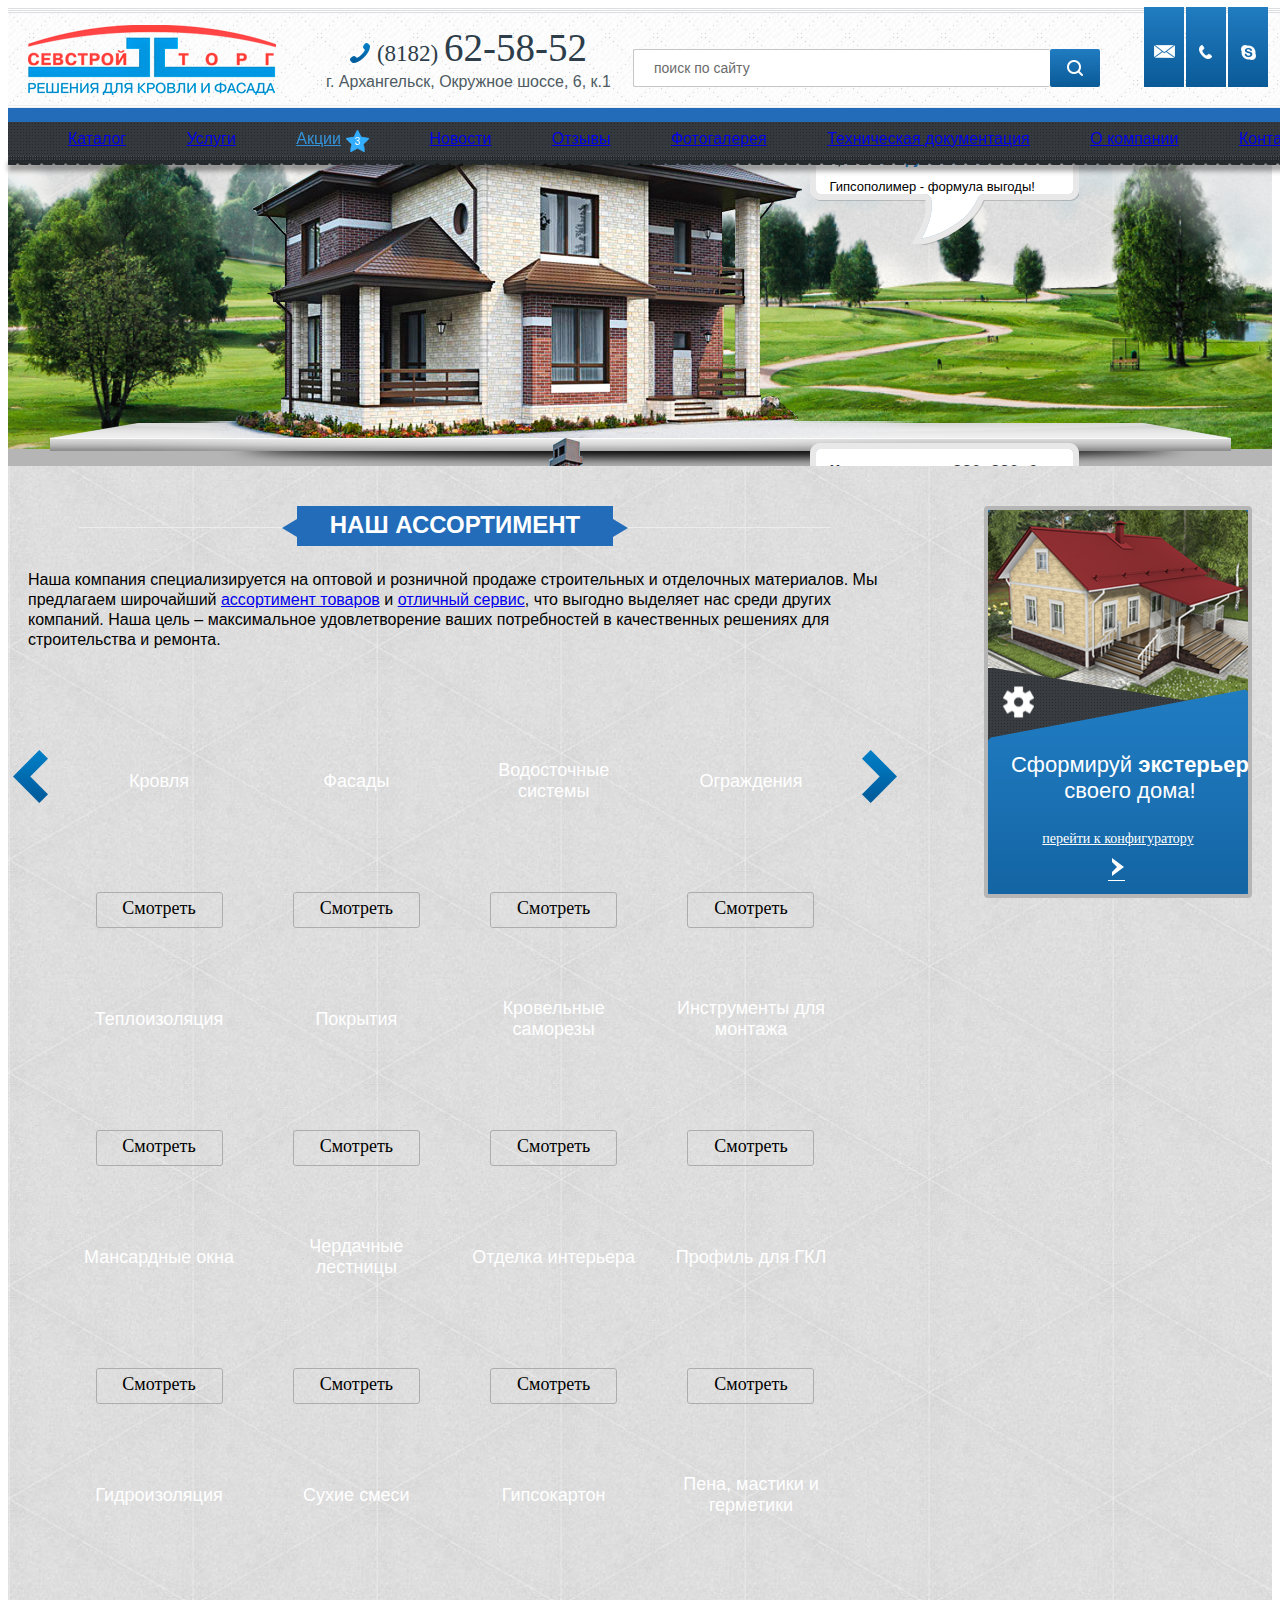
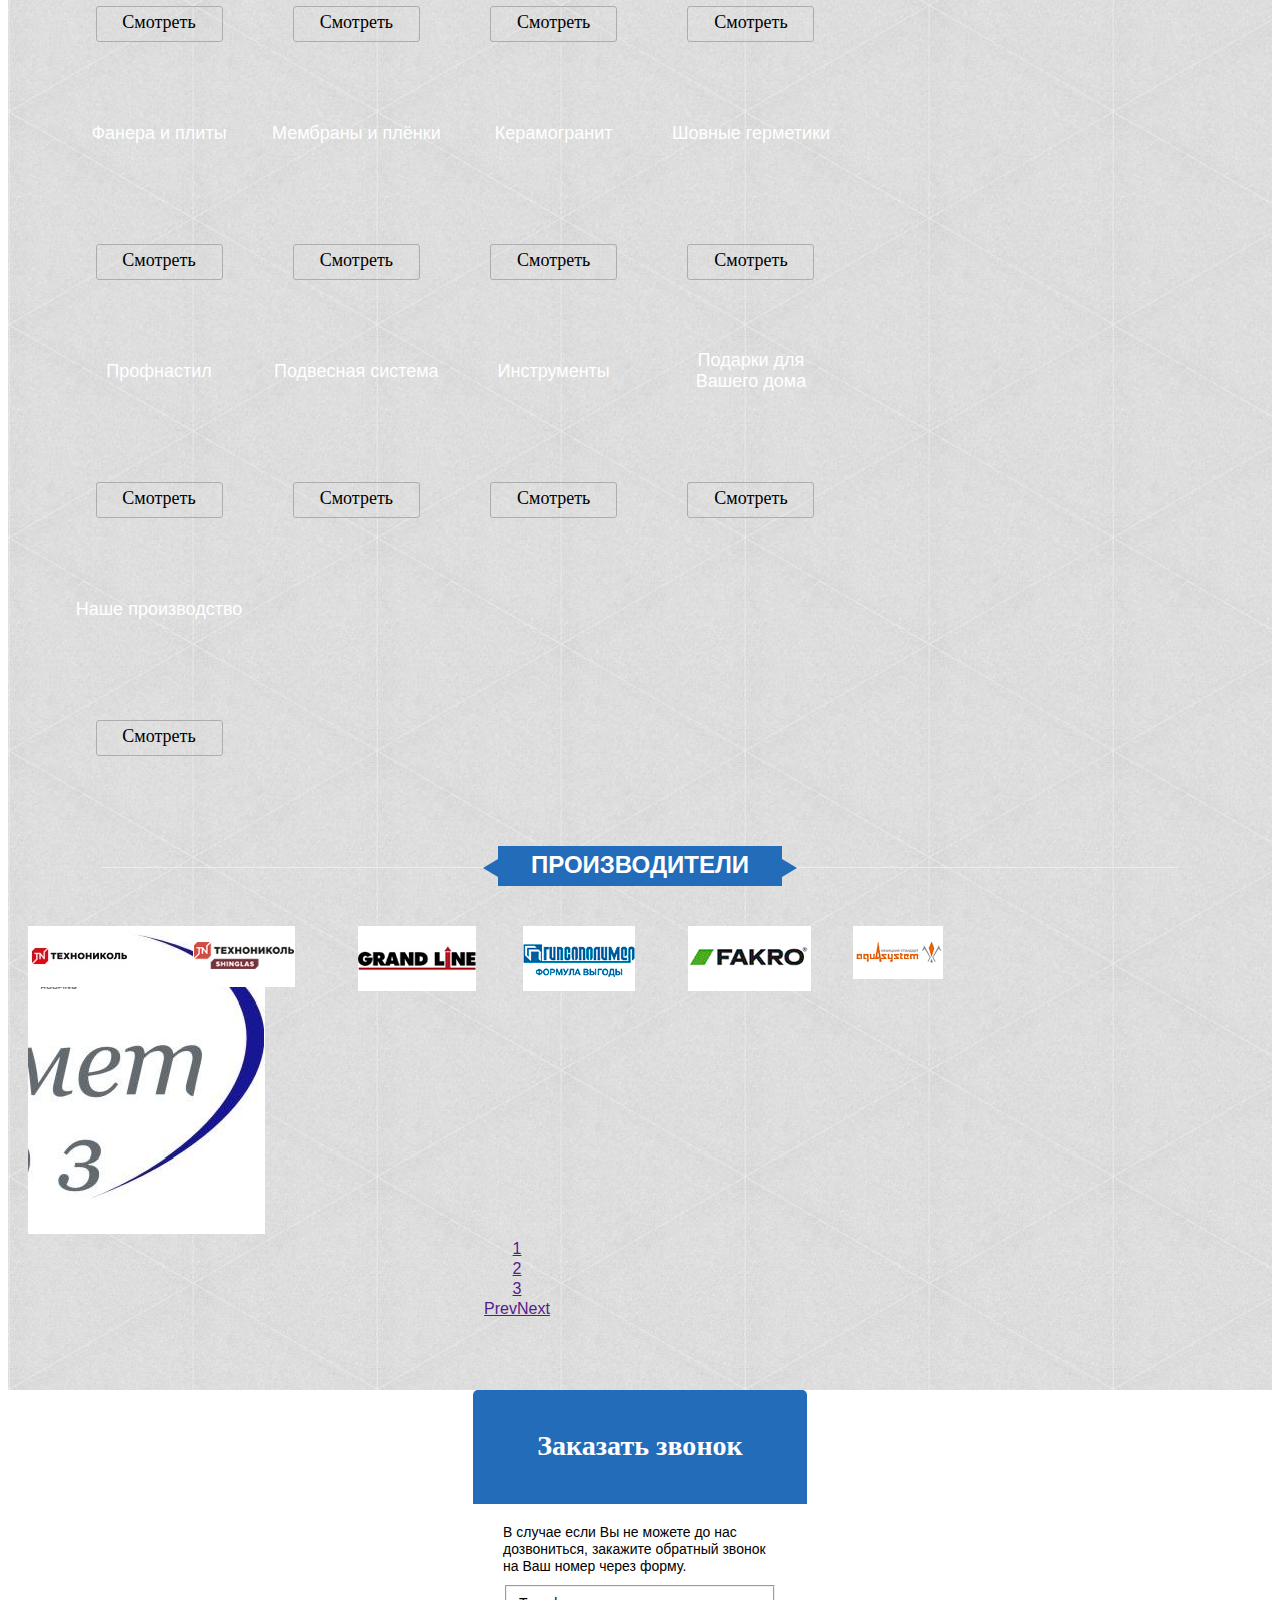
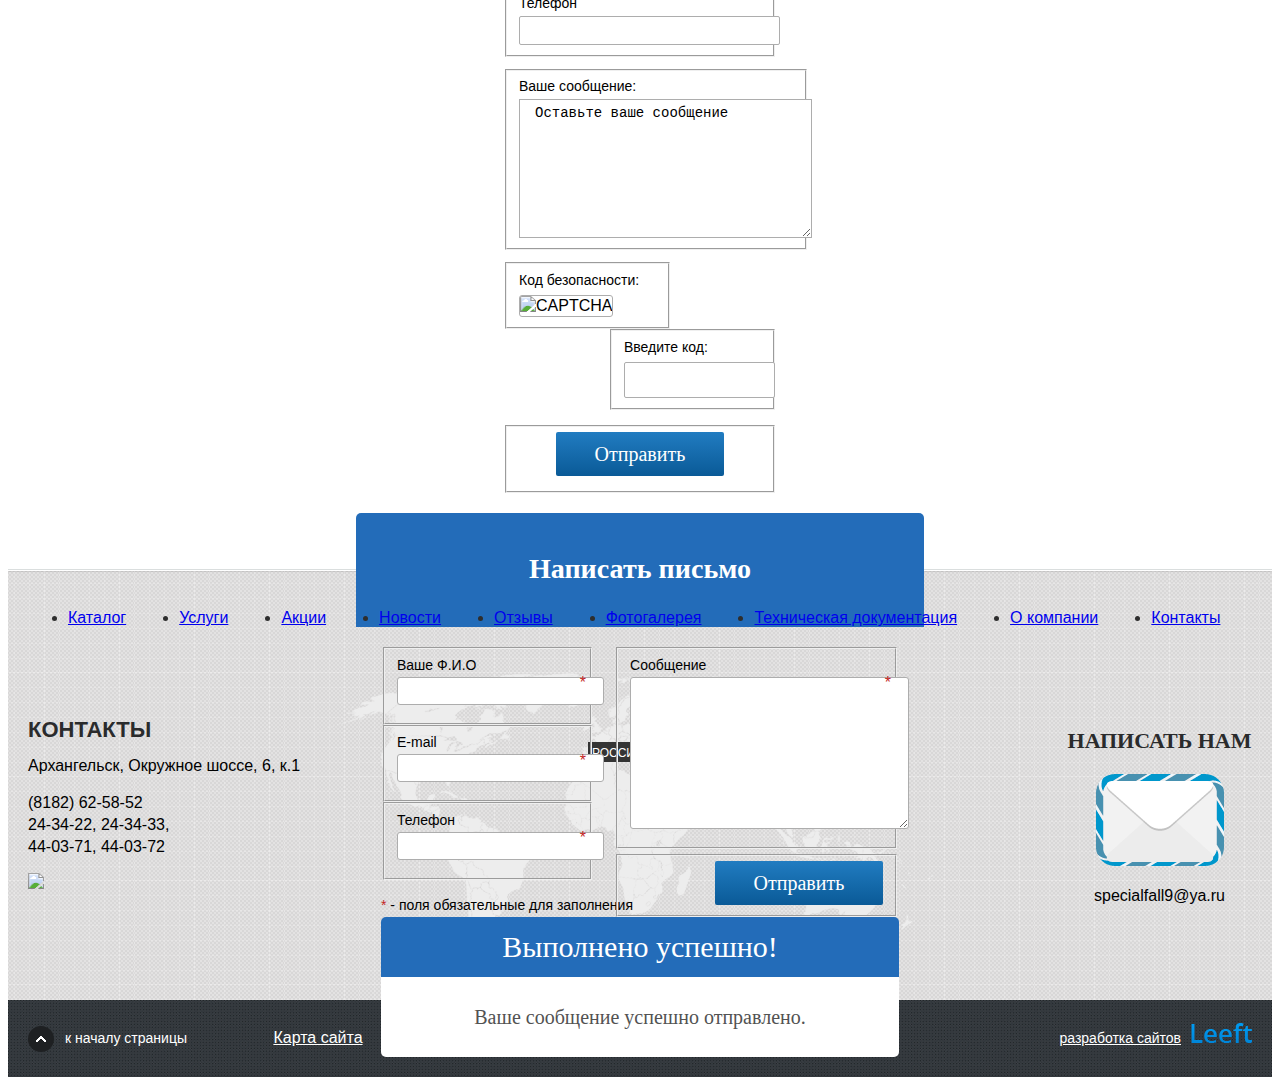
==== commit a72174a4: "changes" ====
--- a/index.html
+++ b/index.html
@@ -8,29 +8,29 @@
 			<link rel="shortcut icon" type="image/png" href="/favicon.png"/> 			<title>Продажа отделочных и строительных материалов оптом и в розницу | Компания «Севстройторг» | Компания «Севстройторг»</title> 			<!-- Reset styles -->-			<!--<link rel="stylesheet" href="templates/main/css/normalize.css">-->-			<!--<link rel="stylesheet" href="templates/main/css/reset.css">-->-			<!--<link rel="stylesheet" href="templates/main/addition.css">-->+			<link rel="stylesheet" href="lotemplates/main/css/normalize.css">+			<link rel="stylesheet" href="lotemplates/main/css/reset.css">+			<link rel="stylesheet" href="lotemplates/main/addition.css"> 			<!-- Template styles -->-			<!--<link rel="stylesheet" href="templates/main/css/animations.css">-->-			<!--<link rel="stylesheet" href="templates/main/js/vendor/magnific-popup/magnific-popup.css">-->-			<!--<link rel="stylesheet" href="templates/main/js/vendor/swiper/swiper.min.css">-->-			<!--link rel="stylesheet" href="/local/templates/main/template-styles.css" -->+			<link rel="stylesheet" href="local/templates/main/css/animations.css">+			<link rel="stylesheet" href="local/templates/main/js/vendor/magnific-popup/magnific-popup.css">+			<link rel="stylesheet" href="local/templates/main/js/vendor/swiper/swiper.min.css">+			<link rel="stylesheet" href="local/templates/main/template-styles.css" > 			<!--[if lt IE 10]> 			<script src="/local/templates/main/js/vendor/IE9.js"></script><![endif]--> 			<!-- Scripts -->-			<!--<script src="templates/main/js/vendor/jquery-1.11.1.min.js"></script>-->-			<!--<script src="templates/main/js/vendor/modernizr.custom.js"></script>-->-			<!--<script src="templates/main/js/vendor/fastclick.min.js"></script>-->-			<!--<script src="templates/main/js/vendor/html5shiv.min.js"></script>-->-			<!--<script src="templates/main/js/vendor/jquery-placeholder/jquery.placeholder.min.js"></script>-->-			<!--<script src="templates/main/js/vendor/jquery-validation/jquery.validate.min.js"></script>-->-			<!--<script src="templates/main/js/vendor/magnific-popup/jquery.magnific-popup.min.js"></script>-->-			<!--<script src="templates/main/js/vendor/maskedPlug/masked.js"></script>-->-			<!--<script src="templates/main/js/vendor/swiper/swiper.jquery.min.js"></script>-->-			<!--<script src="templates/main/js/vendor/tabby/classList.min.js"></script>-->-			<!--<script src="templates/main/js/vendor/tabby/tabby.min.js"></script>-->-			<!--<script src="templates/main/js/vendor/scripts.js"></script>-->+			<script src="local/templates/main/js/jquery-1.11.1.min.js"></script>+			<script src="local/templates/main/js/modernizr.custom.js"></script>+			<script src="local/templates/main/js/fastclick.min.js"></script>+			<script src="local/templates/main/js/html5shiv.min.js"></script>+			<script src="local/templates/main/js/jquery-placeholder/jquery.placeholder.min.js"></script>+			<script src="local/templates/main/js/jquery-validation/jquery.validate.min.js"></script>+			<script src="local/templates/main/js/magnific-popup/jquery.magnific-popup.min.js"></script>+			<script src="local/templates/main/js/maskedPlug/masked.js"></script>+			<script src="local/templates/main/js/swiper/swiper.jquery.min.js"></script>+			<script src="local/templates/main/js/tabby/classList.min.js"></script>+			<script src="local/templates/main/js/tabby/tabby.min.js"></script>+			<script src="local/templates/main/js/scripts.js"></script> 			<script src="script.js"></script>                  <style>@@ -45,12 +45,8 @@
 <meta name="keywords" content="архангельск, севстройторг, магазин, строительные материалы, отделочные"/> <meta name="description" content="Большой выбор качественного строительного и отделочного материала по ценам от производителя."/> <link href="templates-style.css" type="text/css" rel="stylesheet"/>-<link href="local/templates/main/css/normalize.css" type="text/css" rel="stylesheet"/>-<link href="local/templates/main/css/reset.css" type="text/css" rel="stylesheet"/>-<link href="local/templates/main/css/addition.css" type="text/css" rel="stylesheet"/>  <link href="local/templates/main/css/configurator.css" type="text/css" rel="stylesheet"/>-<link href="local/templates/main/css/animations.css" type="text/css" rel="stylesheet"/>   @@ -979,7 +975,7 @@
 						<a href="/manufacturers/technonicole/"> 								<div class="img_"> 									<div class="container_img">-										<img src="/upload/iblock/969/96914612c3132e8fd3f66928ab74c2af.jpg">+										<img src="local/templates/main/img/images/96914612c3132e8fd3f66928ab74c2af.jpg"> 									</div> 								</div> 							</a>@@ -989,7 +985,7 @@
 						<a href="/manufacturers/tekhnonikol-shinglas/"> 								<div class="img_"> 									<div class="container_img">-										<img src="/upload/iblock/abe/abeb8241e86fa3cd044a4a90e19ed30a.png">+										<img src="local/templates/main/img/images/abeb8241e86fa3cd044a4a90e19ed30a.png"> 									</div> 								</div> 							</a>@@ -999,7 +995,7 @@
 						<a href="/manufacturers/grandline/"> 								<div class="img_"> 									<div class="container_img">-										<img src="/upload/iblock/9fe/9fef438f25b2e5844033365420fba15c.png">+										<img src="local/templates/main/img/images/9fef438f25b2e5844033365420fba15c.png"> 									</div> 								</div> 							</a>@@ -1009,7 +1005,7 @@
 						<a href="/manufacturers/gipsopolimer/"> 								<div class="img_"> 									<div class="container_img">-										<img src="/upload/iblock/c93/c93cb89e635dc7746dc6fb06037ec305.png">+										<img src="local/templates/main/img/images/c93cb89e635dc7746dc6fb06037ec305.png"> 									</div> 								</div> 							</a>@@ -1019,7 +1015,7 @@
 						<a href="/manufacturers/fakro/"> 								<div class="img_"> 									<div class="container_img">-										<img src="/upload/iblock/458/45800b9aead143b1399def56fde01abf.png">+										<img src="local/templates/main/img/images/45800b9aead143b1399def56fde01abf.png"> 									</div> 								</div> 							</a>@@ -1029,7 +1025,7 @@
 						<a href="/manufacturers/akvasistem/"> 								<div class="img_"> 									<div class="container_img">-										<img src="/upload/iblock/7d2/7d2fd0e31ecd0e49dbbd098ee747acf6.jpg">+										<img src="local/templates/main/img/images/7d2fd0e31ecd0e49dbbd098ee747acf6.jpg"> 									</div> 								</div> 							</a>@@ -1039,7 +1035,7 @@
 						<a href="/manufacturers/gidroteks/"> 								<div class="img_"> 									<div class="container_img">-										<img src="/upload/iblock/e05/e0554d1a06e8d2ee03b4e2f1b8decbfb.jpg">+										<img src="local/templates/main/img/images/e0554d1a06e8d2ee03b4e2f1b8decbfb.jpg"> 									</div> 								</div> 							</a>@@ -1049,7 +1045,7 @@
 						<a href="/manufacturers/alta-profil/"> 								<div class="img_"> 									<div class="container_img">-										<img src="/upload/iblock/5d9/5d9cfa4e70fe66bbf7a0a7757ac51ed6.png">+										<img src="local/templates/main/img/images/5d9cfa4e70fe66bbf7a0a7757ac51ed6.png"> 									</div> 								</div> 							</a>@@ -1059,7 +1055,7 @@
 						<a href="/manufacturers/vox/"> 								<div class="img_"> 									<div class="container_img">-										<img src="/upload/iblock/8f8/8f8884edd3f38ffdd55d977e9b44c439.jpg">+										<img src="local/templates/main/img/images/8f8884edd3f38ffdd55d977e9b44c439.jpg"> 									</div> 								</div> 							</a>@@ -1069,7 +1065,7 @@
 						<a href="/manufacturers/nordside/"> 								<div class="img_"> 									<div class="container_img">-										<img src="/upload/iblock/3db/3dbe560a9b67b6550cee462a97efbd1f.png">+										<img src="local/templates/main/img/images/3dbe560a9b67b6550cee462a97efbd1f.png"> 									</div> 								</div> 							</a>@@ -1079,7 +1075,7 @@
 						<a href="/manufacturers/kalevala-osb/"> 								<div class="img_"> 									<div class="container_img">-										<img src="/upload/iblock/99d/99de6b1c4c5db7bbd7a533c6901322d2.png">+										<img src="local/templates/main/img/images/99de6b1c4c5db7bbd7a533c6901322d2.png"> 									</div> 								</div> 							</a>@@ -1089,7 +1085,7 @@
 						<a href="/manufacturers/metall-profil/"> 								<div class="img_"> 									<div class="container_img">-										<img src="/upload/iblock/693/693e053f1d2ed90f746d13910d9c93d7.png">+										<img src="local/templates/main/img/images/693e053f1d2ed90f746d13910d9c93d7.png"> 									</div> 								</div> 							</a>@@ -1099,7 +1095,7 @@
 						<a href="/manufacturers/isover/"> 								<div class="img_"> 									<div class="container_img">-										<img src="/upload/iblock/ec0/ec0518451c6696a9a39004aa2f1d9634.png">+										<img src="local/templates/main/img/images/ec0518451c6696a9a39004aa2f1d9634.png"> 									</div> 								</div> 							</a>@@ -1109,7 +1105,7 @@
 						<a href="/manufacturers/germetsoyuz/"> 								<div class="img_"> 									<div class="container_img">-										<img src="/upload/iblock/147/1472c442a06e3ccef8b24757994058e0.jpg">+										<img src="local/templates/main/img/images/1472c442a06e3ccef8b24757994058e0.jpg"> 									</div> 								</div> 							</a>@@ -1119,7 +1115,7 @@
 						<a href="/manufacturers/polyroof/"> 								<div class="img_"> 									<div class="container_img">-										<img src="/upload/iblock/5c1/5c124d1e9f55010ad2ea250046b50826.png">+										<img src="local/templates/main/img/images/5c124d1e9f55010ad2ea250046b50826.png"> 									</div> 								</div> 							</a>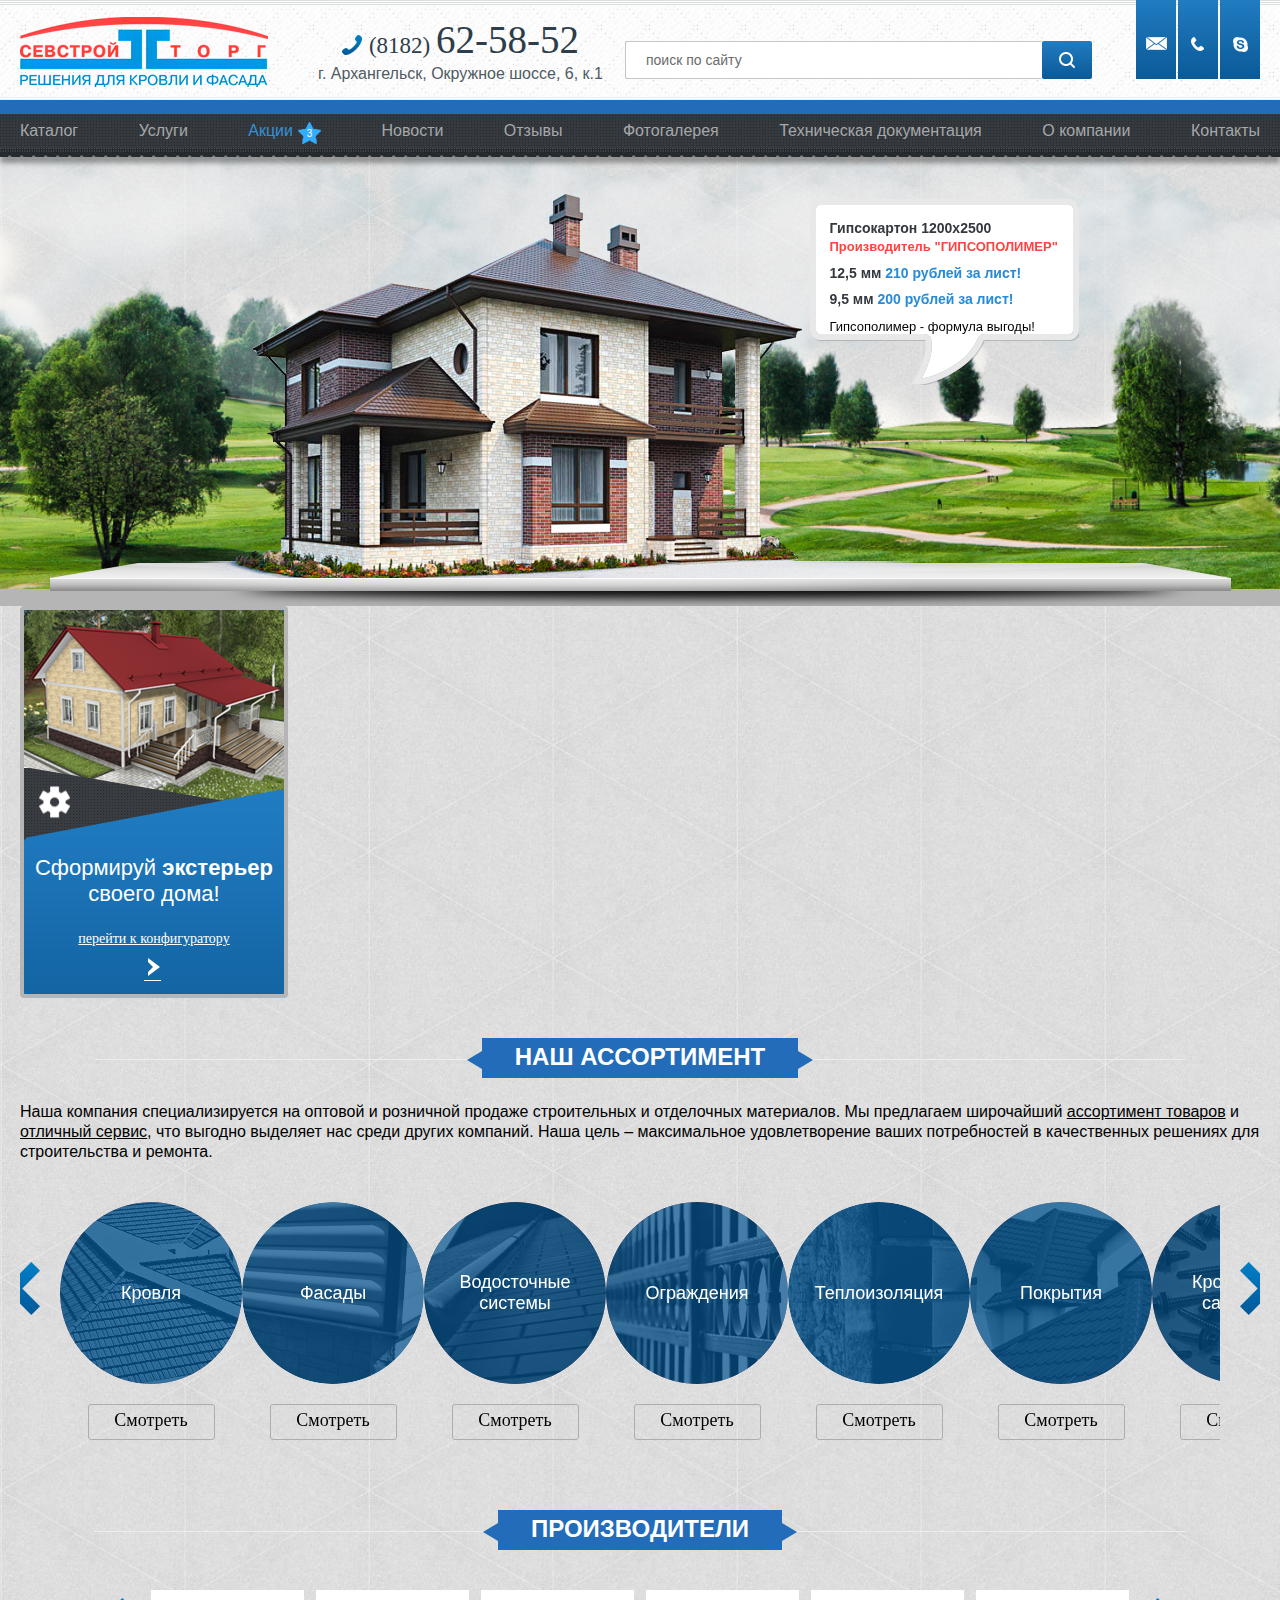
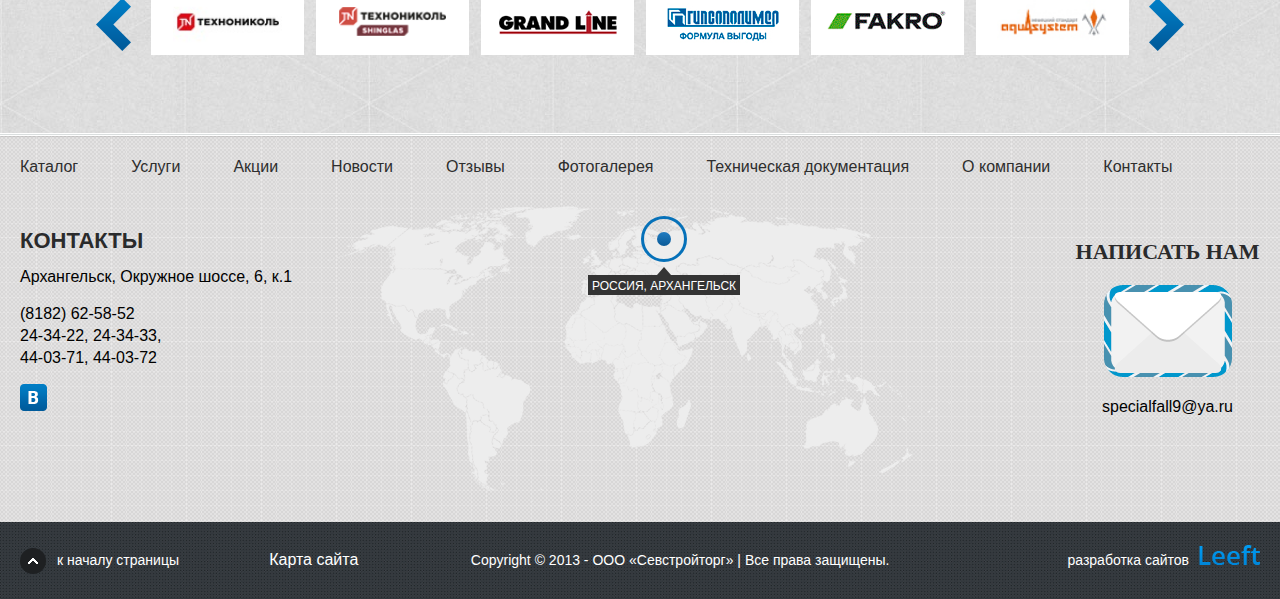
==== commit 4ddeddcf: "changes" ====
--- a/index.html
+++ b/index.html
@@ -1,23 +1,24 @@
 <!DOCTYPE html> 	<html lang="ru"> 		<head>- 			<meta charset="utf-8"> 			<meta http-equiv="X-UA-Compatible" content="IE=edge"> 			<meta name="viewport" content="width=device-width, initial-scale=1">-			<link rel="shortcut icon" type="image/png" href="/favicon.png"/>+			<!--<link rel="shortcut icon" type="image/png" href="favicon.png"/>--> 			<title>Продажа отделочных и строительных материалов оптом и в розницу | Компания «Севстройторг» | Компания «Севстройторг»</title> 			<!-- Reset styles -->-			<link rel="stylesheet" href="lotemplates/main/css/normalize.css">-			<link rel="stylesheet" href="lotemplates/main/css/reset.css">-			<link rel="stylesheet" href="lotemplates/main/addition.css">+			<link rel="stylesheet" href="local/templates/main/css/normalize.css">+			<link rel="stylesheet" href="local/templates/main/css/reset.css">+			<link rel="stylesheet" href="local/templates/main/css/addition.css"> 			<!-- Template styles --> 			<link rel="stylesheet" href="local/templates/main/css/animations.css">-			<link rel="stylesheet" href="local/templates/main/js/vendor/magnific-popup/magnific-popup.css">-			<link rel="stylesheet" href="local/templates/main/js/vendor/swiper/swiper.min.css">-			<link rel="stylesheet" href="local/templates/main/template-styles.css" >+			<link rel="stylesheet" href="local/templates/main/js/magnific-popup/magnific-popup.css">+			<link rel="stylesheet" href="local/templates/main/js/swiper/swiper.min.css">+			<link rel="stylesheet" href="local/templates/main/css/page_33230f4de48ab475befb5eb1af83c02f_9052a5e5a58e0709b437afc748.css">+			<link rel="stylesheet" href="template-style.css" >+			<link rel="stylesheet" href="local/templates/main/components/bitrix/news.list/index_producer/style.css" > 			<!--[if lt IE 10]>-			<script src="/local/templates/main/js/vendor/IE9.js"></script><![endif]-->+			<script src="local/templates/main/js/IE9.js"></script><![endif]--> 			<!-- Scripts --> 			<script src="local/templates/main/js/jquery-1.11.1.min.js"></script> 			<script src="local/templates/main/js/modernizr.custom.js"></script>@@ -30,23 +31,22 @@
 			<script src="local/templates/main/js/swiper/swiper.jquery.min.js"></script> 			<script src="local/templates/main/js/tabby/classList.min.js"></script> 			<script src="local/templates/main/js/tabby/tabby.min.js"></script>-			<script src="local/templates/main/js/scripts.js"></script>+			<!--<script src="local/templates/main/js/scripts.js"></script>-->+			<script src="local/templates/main/js/jwplayer/jwplayer.js"></script> 			<script src="script.js"></script>--                <style>-                    .main_header,-					.n-main__text,-					.slider_catalog {-						max-width: 854px;-					}-                </style>-									<meta http-equiv="Content-Type" content="text/html; charset=UTF-8"/>-<meta name="robots" content="index, follow"/>-<meta name="keywords" content="архангельск, севстройторг, магазин, строительные материалы, отделочные"/>-<meta name="description" content="Большой выбор качественного строительного и отделочного материала по ценам от производителя."/>-<link href="templates-style.css" type="text/css" rel="stylesheet"/>--<link href="local/templates/main/css/configurator.css" type="text/css" rel="stylesheet"/>+			<!--<style>-->+				<!--.main_header,-->+				<!--.n-main__text,-->+				<!--.slider_catalog {-->+					<!--max-width: 854px;-->+				<!--}-->+			<!--</style>-->+			<meta http-equiv="Content-Type" content="text/html; charset=UTF-8"/>+			<meta name="robots" content="index, follow"/>+			<meta name="keywords" content="архангельск, севстройторг, магазин, строительные материалы, отделочные"/>+			<meta name="description" content="Большой выбор качественного строительного и отделочного материала по ценам от производителя."/>+			<link href="template-style.css" type="text/css" rel="stylesheet"/>+			<link href="local/templates/main/css/configurator.css" type="text/css" rel="stylesheet"/>   @@ -59,7 +59,7 @@
  		</head> 		<body>-						<div id="mobile-indicator"></div>+		<div id="mobile-indicator"></div> 			<div id="medium-indicator"></div> 			<div id="max-indicator"></div> @@ -135,7 +135,7 @@
 					</div><!-- /.n-nav --> 				</header> -				<main class="n-main">+				<main class="n-main" style="padding-bottom: 469px; padding-top: 149px;"> 											<div class="n-main__slider-h">  							<div class="n-main__slider-h__container">@@ -289,671 +289,597 @@
 							</div><!-- /.n-main__header-wrap -->  	<div class="n-main__text">---                            <span>Наша компания специализируется на оптовой и розничной продаже строительных и от­де­лочных материалов. Мы предлагаем широчайший-                            <a href="#">ассортимент товаров</a> и <a href="#">отличный сервис</a>, что выгодно выделяет нас среди других компаний. Наша цель – максимальное удов­ле­­тво­ре­ние ваших-                            потребностей в качественных решениях для строительства и ремонта.</span>+		<span>Наша компания специализируется на оптовой и розничной продаже строительных и от­де­лочных материалов. Мы предлагаем широчайший+		<a href="#">ассортимент товаров</a> и <a href="#">отличный сервис</a>, что выгодно выделяет нас среди других компаний. Наша цель – максимальное удов­ле­­тво­ре­ние ваших+		потребностей в качественных решениях для строительства и ремонта.</span>  	</div>-								  <!-- /.n-main__text -->--	<div class="n-main__slider-m slider_catalog">+	 <!-- /.n-main__text -->++	<div class="n-main__slider-m slider_catalog swiper-container"> 		<div class="n-main__slider-m__arr-l"></div> 		<div class="n-main__slider-m__arr-r"></div> 		<div class="n-main__slider-m__container"> 			<div class="n-main__slider-m__wrapper swiper-wrapper">-																<div class="n-main__slider-m__item swiper-slide">-							<div class="n-main__slider-m__item__inside">-								<a href="/catalog/roof/"></a>--									<style>-																				.swiper-slide:hover .circl16 {-																					background: url('/upload/uf/173/173fa5a52dcf23406f67a4a306e1cd9f.png') 0 0 no-repeat;-																					background-size: 100% auto;-																				}--																				.n-main__slider-m__item__inside__circl.circl16 {-																					background: url('/upload/uf/0db/0dbc105161cbf126f8f694d19e5e1ce8.png') 0 0 no-repeat;-																					background-size: 100% auto;-																				}-																			</style>---								<div class="n-main__slider-m__item__inside__circl circl16">-									<span>Кровля</span>-								</div>-								<div class="n-main__slider-m__item__inside__button">-									<span>Смотреть</span>-								</div>-							</div>-						</div>-																<!-- /.n-main__slider-m__item -->-																	<div class="n-main__slider-m__item swiper-slide">-							<div class="n-main__slider-m__item__inside">-								<a href="/catalog/frontage/"></a>--									<style>-																				.swiper-slide:hover .circl17 {-																					background: url('/upload/uf/3f4/3f4f5c2dc097da91edf13da030a3be05.png') 0 0 no-repeat;-																					background-size: 100% auto;-																				}--																				.n-main__slider-m__item__inside__circl.circl17 {-																					background: url('/upload/uf/20e/20e81a37b6dc504bcac4c0f35f82a2bb.png') 0 0 no-repeat;-																					background-size: 100% auto;-																				}-																			</style>---								<div class="n-main__slider-m__item__inside__circl circl17">-									<span>Фасады</span>-								</div>-								<div class="n-main__slider-m__item__inside__button">-									<span>Смотреть</span>-								</div>-							</div>-						</div>-																<!-- /.n-main__slider-m__item -->-																	<div class="n-main__slider-m__item swiper-slide">-							<div class="n-main__slider-m__item__inside">-								<a href="/catalog/drain/"></a>--									<style>-																				.swiper-slide:hover .circl18 {-																					background: url('/upload/uf/7ad/7adc5e30c0f9641024e96698a99bea60.png') 0 0 no-repeat;-																					background-size: 100% auto;-																				}--																				.n-main__slider-m__item__inside__circl.circl18 {-																					background: url('/upload/uf/e8b/e8b5c6e325b96cdaa81f9fb1d67005ac.png') 0 0 no-repeat;-																					background-size: 100% auto;-																				}-																			</style>---								<div class="n-main__slider-m__item__inside__circl circl18">-									<span>Водосточные системы</span>-								</div>-								<div class="n-main__slider-m__item__inside__button">-									<span>Смотреть</span>-								</div>-							</div>-						</div>-																<!-- /.n-main__slider-m__item -->-																	<div class="n-main__slider-m__item swiper-slide">-							<div class="n-main__slider-m__item__inside">-								<a href="/catalog/fencing/"></a>--									<style>-																				.swiper-slide:hover .circl19 {-																					background: url('/upload/uf/8cb/8cb0530c9ad52a3bbbbbe4b37fe4a4c0.png') 0 0 no-repeat;-																					background-size: 100% auto;-																				}--																				.n-main__slider-m__item__inside__circl.circl19 {-																					background: url('/upload/uf/ff3/ff35eb9371b6a40a0d896955a4dfffda.png') 0 0 no-repeat;-																					background-size: 100% auto;-																				}-																			</style>---								<div class="n-main__slider-m__item__inside__circl circl19">-									<span>Ограждения</span>-								</div>-								<div class="n-main__slider-m__item__inside__button">-									<span>Смотреть</span>-								</div>-							</div>-						</div>-																<!-- /.n-main__slider-m__item -->-																	<div class="n-main__slider-m__item swiper-slide">-							<div class="n-main__slider-m__item__inside">-								<a href="/catalog/thermal-insulation/"></a>--									<style>-																				.swiper-slide:hover .circl20 {-																					background: url('/upload/uf/d3a/d3a03df6977f97ead59432fc6d8f0d41.png') 0 0 no-repeat;-																					background-size: 100% auto;-																				}--																				.n-main__slider-m__item__inside__circl.circl20 {-																					background: url('/upload/uf/797/797f089a70ae0447db65fa236a2e9353.png') 0 0 no-repeat;-																					background-size: 100% auto;-																				}-																			</style>---								<div class="n-main__slider-m__item__inside__circl circl20">-									<span>Теплоизоляция</span>-								</div>-								<div class="n-main__slider-m__item__inside__button">-									<span>Смотреть</span>-								</div>-							</div>-						</div>-																<!-- /.n-main__slider-m__item -->-																	<div class="n-main__slider-m__item swiper-slide">-							<div class="n-main__slider-m__item__inside">-								<a href="/catalog/pokritia/"></a>--									<style>-																				.swiper-slide:hover .circl115 {-																					background: url('/upload/uf/768/76892665a61c5392b2deae5a4ffb0a96.png') 0 0 no-repeat;-																					background-size: 100% auto;-																				}--																				.n-main__slider-m__item__inside__circl.circl115 {-																					background: url('/upload/uf/976/9768ab9fc4ebd859124607399a291ac2.png') 0 0 no-repeat;-																					background-size: 100% auto;-																				}-																			</style>---								<div class="n-main__slider-m__item__inside__circl circl115">-									<span>Покрытия</span>-								</div>-								<div class="n-main__slider-m__item__inside__button">-									<span>Смотреть</span>-								</div>-							</div>-						</div>-																<!-- /.n-main__slider-m__item -->-																	<div class="n-main__slider-m__item swiper-slide">-							<div class="n-main__slider-m__item__inside">-								<a href="/catalog/krovelnie_samorezi/"></a>--									<style>-																				.swiper-slide:hover .circl118 {-																					background: url('/upload/uf/ac2/ac2e0a7ed9840baaec6d174807fe9fc3.png') 0 0 no-repeat;-																					background-size: 100% auto;-																				}--																				.n-main__slider-m__item__inside__circl.circl118 {-																					background: url('/upload/uf/d88/d88137e7138627a8a86eb1cd1400bdee.png') 0 0 no-repeat;-																					background-size: 100% auto;-																				}-																			</style>---								<div class="n-main__slider-m__item__inside__circl circl118">-									<span>Кровельные саморезы</span>-								</div>-								<div class="n-main__slider-m__item__inside__button">-									<span>Смотреть</span>-								</div>-							</div>-						</div>-																<!-- /.n-main__slider-m__item -->-																	<div class="n-main__slider-m__item swiper-slide">-							<div class="n-main__slider-m__item__inside">-								<a href="/catalog/instrumenti_dlia_montazha/"></a>--									<style>-																				.swiper-slide:hover .circl119 {-																					background: url('/upload/uf/646/64679a12dd162888594be14aeb8bec43.png') 0 0 no-repeat;-																					background-size: 100% auto;-																				}--																				.n-main__slider-m__item__inside__circl.circl119 {-																					background: url('/upload/uf/c14/c149903fc7a9fbcef6938306234791b0.png') 0 0 no-repeat;-																					background-size: 100% auto;-																				}-																			</style>---								<div class="n-main__slider-m__item__inside__circl circl119">-									<span>Инструменты для монтажа</span>-								</div>-								<div class="n-main__slider-m__item__inside__button">-									<span>Смотреть</span>-								</div>-							</div>-						</div>-																<!-- /.n-main__slider-m__item -->-																	<div class="n-main__slider-m__item swiper-slide">-							<div class="n-main__slider-m__item__inside">-								<a href="/catalog/mansardnye-okna/"></a>--									<style>-																				.swiper-slide:hover .circl174 {-																					background: url('/upload/uf/3a6/3a6b62390721e472e284264d0e7973c0.png') 0 0 no-repeat;-																					background-size: 100% auto;-																				}--																				.n-main__slider-m__item__inside__circl.circl174 {-																					background: url('/upload/uf/8d5/8d539b12d53192c0bb7f38722a844bfb.png') 0 0 no-repeat;-																					background-size: 100% auto;-																				}-																			</style>---								<div class="n-main__slider-m__item__inside__circl circl174">-									<span>Мансардные окна</span>-								</div>-								<div class="n-main__slider-m__item__inside__button">-									<span>Смотреть</span>-								</div>-							</div>-						</div>-																<!-- /.n-main__slider-m__item -->-																	<div class="n-main__slider-m__item swiper-slide">-							<div class="n-main__slider-m__item__inside">-								<a href="/catalog/cherdachnye-lestnitsy/"></a>--									<style>-																				.swiper-slide:hover .circl175 {-																					background: url('/upload/uf/24a/24a89a139bb05d51d4d3292889465bf9.png') 0 0 no-repeat;-																					background-size: 100% auto;-																				}--																				.n-main__slider-m__item__inside__circl.circl175 {-																					background: url('/upload/uf/e0d/e0d93f3d0bb6a9646d6f119ba0413e5e.png') 0 0 no-repeat;-																					background-size: 100% auto;-																				}-																			</style>---								<div class="n-main__slider-m__item__inside__circl circl175">-									<span>Чердачные лестницы</span>-								</div>-								<div class="n-main__slider-m__item__inside__button">-									<span>Смотреть</span>-								</div>-							</div>-						</div>-																<!-- /.n-main__slider-m__item -->-																	<div class="n-main__slider-m__item swiper-slide">-							<div class="n-main__slider-m__item__inside">-								<a href="/catalog/otdelka-interera/"></a>--									<style>-																				.swiper-slide:hover .circl176 {-																					background: url('/upload/uf/249/2495f3948d5d03465f62a284aa5e766b.png') 0 0 no-repeat;-																					background-size: 100% auto;-																				}--																				.n-main__slider-m__item__inside__circl.circl176 {-																					background: url('/upload/uf/eaa/eaaa7aed0f541ccdb989a1ea4450173e.png') 0 0 no-repeat;-																					background-size: 100% auto;-																				}-																			</style>---								<div class="n-main__slider-m__item__inside__circl circl176">-									<span>Отделка интерьера</span>-								</div>-								<div class="n-main__slider-m__item__inside__button">-									<span>Смотреть</span>-								</div>-							</div>-						</div>-																<!-- /.n-main__slider-m__item -->-																	<div class="n-main__slider-m__item swiper-slide">-							<div class="n-main__slider-m__item__inside">-								<a href="/catalog/profil-dlya-gkl/"></a>--									<style>-																				.swiper-slide:hover .circl193 {-																					background: url('/upload/uf/480/480e7f6a05c363d7c2747f63fabbfa91.png') 0 0 no-repeat;-																					background-size: 100% auto;-																				}--																				.n-main__slider-m__item__inside__circl.circl193 {-																					background: url('/upload/uf/714/71417af0e5c56efd1aa3f52f93d11072.png') 0 0 no-repeat;-																					background-size: 100% auto;-																				}-																			</style>---								<div class="n-main__slider-m__item__inside__circl circl193">-									<span>Профиль для ГКЛ</span>-								</div>-								<div class="n-main__slider-m__item__inside__button">-									<span>Смотреть</span>-								</div>-							</div>-						</div>-																<!-- /.n-main__slider-m__item -->-																	<div class="n-main__slider-m__item swiper-slide">-							<div class="n-main__slider-m__item__inside">-								<a href="/catalog/waterproof/"></a>--									<style>-																				.swiper-slide:hover .circl29 {-																					background: url('/upload/uf/845/845aa7653704fa745544088f123d7450.png') 0 0 no-repeat;-																					background-size: 100% auto;-																				}--																				.n-main__slider-m__item__inside__circl.circl29 {-																					background: url('/upload/uf/b79/b795373dd017e005ea1d5cf837377947.png') 0 0 no-repeat;-																					background-size: 100% auto;-																				}-																			</style>---								<div class="n-main__slider-m__item__inside__circl circl29">-									<span>Гидроизоляция</span>-								</div>-								<div class="n-main__slider-m__item__inside__button">-									<span>Смотреть</span>-								</div>-							</div>-						</div>-																<!-- /.n-main__slider-m__item -->-																	<div class="n-main__slider-m__item swiper-slide">-							<div class="n-main__slider-m__item__inside">-								<a href="/catalog/dry-mixes/"></a>--									<style>-																				.swiper-slide:hover .circl52 {-																					background: url('/upload/uf/053/053b4518150d7bee9ff2c2562c63cde7.png') 0 0 no-repeat;-																					background-size: 100% auto;-																				}--																				.n-main__slider-m__item__inside__circl.circl52 {-																					background: url('/upload/uf/8fa/8fa4126d007d53503b67e5582677ef6a.png') 0 0 no-repeat;-																					background-size: 100% auto;-																				}-																			</style>---								<div class="n-main__slider-m__item__inside__circl circl52">-									<span>Сухие смеси</span>-								</div>-								<div class="n-main__slider-m__item__inside__button">-									<span>Смотреть</span>-								</div>-							</div>-						</div>-																<!-- /.n-main__slider-m__item -->-																	<div class="n-main__slider-m__item swiper-slide">-							<div class="n-main__slider-m__item__inside">-								<a href="/catalog/gypsum-plasterboard/"></a>--									<style>-																				.swiper-slide:hover .circl53 {-																					background: url('/upload/uf/1ff/1ff4cd58c19ab593c036e4c1727843bd.png') 0 0 no-repeat;-																					background-size: 100% auto;-																				}--																				.n-main__slider-m__item__inside__circl.circl53 {-																					background: url('/upload/uf/d19/d19ccb548f03a80e2eb70abebb375fd4.png') 0 0 no-repeat;-																					background-size: 100% auto;-																				}-																			</style>---								<div class="n-main__slider-m__item__inside__circl circl53">-									<span>Гипсокартон</span>-								</div>-								<div class="n-main__slider-m__item__inside__button">-									<span>Смотреть</span>-								</div>-							</div>-						</div>-																<!-- /.n-main__slider-m__item -->-																	<div class="n-main__slider-m__item swiper-slide">-							<div class="n-main__slider-m__item__inside">-								<a href="/catalog/sealant/"></a>--									<style>-																				.swiper-slide:hover .circl54 {-																					background: url('/upload/uf/14c/14c4726f86c4f85548f8b71f6a009ae8.png') 0 0 no-repeat;-																					background-size: 100% auto;-																				}--																				.n-main__slider-m__item__inside__circl.circl54 {-																					background: url('/upload/uf/891/89129cb94a542811f4ce8242a9b67744.png') 0 0 no-repeat;-																					background-size: 100% auto;-																				}-																			</style>---								<div class="n-main__slider-m__item__inside__circl circl54">-									<span>Пена, мастики и герметики</span>-								</div>-								<div class="n-main__slider-m__item__inside__button">-									<span>Смотреть</span>-								</div>-							</div>-						</div>-																<!-- /.n-main__slider-m__item -->-																	<div class="n-main__slider-m__item swiper-slide">-							<div class="n-main__slider-m__item__inside">-								<a href="/catalog/plywood/"></a>--									<style>-																				.swiper-slide:hover .circl55 {-																					background: url('/upload/uf/d47/d47b5826b1d84d7e38a3d1089bb7124d.png') 0 0 no-repeat;-																					background-size: 100% auto;-																				}--																				.n-main__slider-m__item__inside__circl.circl55 {-																					background: url('/upload/uf/9d3/9d3f7a3b068fa42b6eaf313593d946ea.png') 0 0 no-repeat;-																					background-size: 100% auto;-																				}-																			</style>---								<div class="n-main__slider-m__item__inside__circl circl55">-									<span>Фанера и плиты</span>-								</div>-								<div class="n-main__slider-m__item__inside__button">-									<span>Смотреть</span>-								</div>-							</div>-						</div>-																<!-- /.n-main__slider-m__item -->-																	<div class="n-main__slider-m__item swiper-slide">-							<div class="n-main__slider-m__item__inside">-								<a href="/catalog/membranes/"></a>--									<style>-																				.swiper-slide:hover .circl56 {-																					background: url('/upload/uf/4b4/4b4eb1997b1dfbfa6e5be48bc23b35c4.png') 0 0 no-repeat;-																					background-size: 100% auto;-																				}--																				.n-main__slider-m__item__inside__circl.circl56 {-																					background: url('/upload/uf/452/4528d069bb52e9ab4f6b0893b94b2d2f.png') 0 0 no-repeat;-																					background-size: 100% auto;-																				}-																			</style>---								<div class="n-main__slider-m__item__inside__circl circl56">-									<span>Мембраны и плёнки</span>-								</div>-								<div class="n-main__slider-m__item__inside__button">-									<span>Смотреть</span>-								</div>-							</div>-						</div>-																<!-- /.n-main__slider-m__item -->-																	<div class="n-main__slider-m__item swiper-slide">-							<div class="n-main__slider-m__item__inside">-								<a href="/catalog/granite/"></a>--									<style>-																				.swiper-slide:hover .circl57 {-																					background: url('/upload/uf/58f/58f2a600e7b9d35bb40e0dd52d5a0658.png') 0 0 no-repeat;-																					background-size: 100% auto;-																				}--																				.n-main__slider-m__item__inside__circl.circl57 {-																					background: url('/upload/uf/281/281270f17b9ea3b9128f557e491e2b03.png') 0 0 no-repeat;-																					background-size: 100% auto;-																				}-																			</style>---								<div class="n-main__slider-m__item__inside__circl circl57">-									<span>Керамогранит</span>-								</div>-								<div class="n-main__slider-m__item__inside__button">-									<span>Смотреть</span>-								</div>-							</div>-						</div>-																<!-- /.n-main__slider-m__item -->-																	<div class="n-main__slider-m__item swiper-slide">-							<div class="n-main__slider-m__item__inside">-								<a href="/catalog/sutural-sealant/"></a>--									<style>-																				.swiper-slide:hover .circl58 {-																					background: url('/upload/uf/95f/95f6e0869b16cba555c102c67a7cb584.png') 0 0 no-repeat;-																					background-size: 100% auto;-																				}--																				.n-main__slider-m__item__inside__circl.circl58 {-																					background: url('/upload/uf/ea1/ea1a903c0e3244df5d487ef47c60e86c.png') 0 0 no-repeat;-																					background-size: 100% auto;-																				}-																			</style>---								<div class="n-main__slider-m__item__inside__circl circl58">-									<span>Шовные герметики</span>-								</div>-								<div class="n-main__slider-m__item__inside__button">-									<span>Смотреть</span>-								</div>-							</div>-						</div>-																<!-- /.n-main__slider-m__item -->-																	<div class="n-main__slider-m__item swiper-slide">-							<div class="n-main__slider-m__item__inside">-								<a href="/catalog/prof-flooring/"></a>--									<style>-																				.swiper-slide:hover .circl59 {-																					background: url('/upload/uf/882/8821cb4f6b8b4cfa1aed7ef81fc1a85d.png') 0 0 no-repeat;-																					background-size: 100% auto;-																				}--																				.n-main__slider-m__item__inside__circl.circl59 {-																					background: url('/upload/uf/bb6/bb62d3c9b648d7796603fd8cfdb7ba28.png') 0 0 no-repeat;-																					background-size: 100% auto;-																				}-																			</style>---								<div class="n-main__slider-m__item__inside__circl circl59">-									<span>Профнастил</span>-								</div>-								<div class="n-main__slider-m__item__inside__button">-									<span>Смотреть</span>-								</div>-							</div>-						</div>-																<!-- /.n-main__slider-m__item -->-																	<div class="n-main__slider-m__item swiper-slide">-							<div class="n-main__slider-m__item__inside">-								<a href="/catalog/suspended-ceiling/"></a>--									<style>-																				.swiper-slide:hover .circl60 {-																					background: url('/upload/uf/a57/a57e801f3aeed7acba78f9793cdee550.png') 0 0 no-repeat;-																					background-size: 100% auto;-																				}--																				.n-main__slider-m__item__inside__circl.circl60 {-																					background: url('/upload/uf/446/446c1db05d5c93604b6557b324d5df47.png') 0 0 no-repeat;-																					background-size: 100% auto;-																				}-																			</style>---								<div class="n-main__slider-m__item__inside__circl circl60">-									<span>Подвесная система</span>-								</div>-								<div class="n-main__slider-m__item__inside__button">-									<span>Смотреть</span>-								</div>-							</div>-						</div>-																<!-- /.n-main__slider-m__item -->-																	<div class="n-main__slider-m__item swiper-slide">-							<div class="n-main__slider-m__item__inside">-								<a href="/catalog/instruments/"></a>--									<style>-																				.swiper-slide:hover .circl61 {-																					background: url('/upload/uf/cf6/cf6767fcd3957b219285cc884efccd74.png') 0 0 no-repeat;-																					background-size: 100% auto;-																				}--																				.n-main__slider-m__item__inside__circl.circl61 {-																					background: url('/upload/uf/980/9809eeefe1505a74d2b14bd0a5156994.png') 0 0 no-repeat;-																					background-size: 100% auto;-																				}-																			</style>---								<div class="n-main__slider-m__item__inside__circl circl61">-									<span>Инструменты</span>-								</div>-								<div class="n-main__slider-m__item__inside__button">-									<span>Смотреть</span>-								</div>-							</div>-						</div>-																<!-- /.n-main__slider-m__item -->-																	<div class="n-main__slider-m__item swiper-slide">-							<div class="n-main__slider-m__item__inside">-								<a href="/catalog/gifts/"></a>--									<style>-																				.swiper-slide:hover .circl62 {-																					background: url('/upload/uf/bdc/bdc5e4267879c8fabe721d0ed0882fa9.png') 0 0 no-repeat;-																					background-size: 100% auto;-																				}--																				.n-main__slider-m__item__inside__circl.circl62 {-																					background: url('/upload/uf/f59/f590de7afb3deb5c37a23eaff5ba9867.png') 0 0 no-repeat;-																					background-size: 100% auto;-																				}-																			</style>---								<div class="n-main__slider-m__item__inside__circl circl62">-									<span>Подарки для Вашего дома</span>-								</div>-								<div class="n-main__slider-m__item__inside__button">-									<span>Смотреть</span>-								</div>-							</div>-						</div>-																<!-- /.n-main__slider-m__item -->-																	<div class="n-main__slider-m__item swiper-slide">-							<div class="n-main__slider-m__item__inside">-								<a href="/catalog/own/"></a>--									<style>-																				.swiper-slide:hover .circl64 {-																					background: url('/upload/uf/dcd/dcd6f03a8cec999dad8480d1368159c4.png') 0 0 no-repeat;-																					background-size: 100% auto;-																				}--																				.n-main__slider-m__item__inside__circl.circl64 {-																					background: url('/upload/uf/462/462ae1ac8780640855f50ebe75c28907.png') 0 0 no-repeat;-																					background-size: 100% auto;-																				}-																			</style>---								<div class="n-main__slider-m__item__inside__circl circl64">-									<span>Наше производство</span>-								</div>-								<div class="n-main__slider-m__item__inside__button">-									<span>Смотреть</span>-								</div>-							</div>-						</div>-																<!-- /.n-main__slider-m__item -->-								</div>+				<div class="n-main__slider-m__item swiper-slide">+					<div class="n-main__slider-m__item__inside">+						<a href="/catalog/roof/"></a>+							<style>+								.swiper-slide:hover .circl16 {+									background: url('local/templates/main/img/slide/173fa5a52dcf23406f67a4a306e1cd9f.png') 0 0 no-repeat;+									background-size: 100% auto;+								}++								.n-main__slider-m__item__inside__circl.circl16 {+									background: url('local/templates/main/img/slide/0dbc105161cbf126f8f694d19e5e1ce8.png') 0 0 no-repeat;+									background-size: 100% auto;+								}+							</style>+++						<div class="n-main__slider-m__item__inside__circl circl16">+							<span>Кровля</span>+						</div>+						<div class="n-main__slider-m__item__inside__button">+							<span>Смотреть</span>+						</div>+					</div>+				</div>+														<!-- /.n-main__slider-m__item -->+				<div class="n-main__slider-m__item swiper-slide">+					<div class="n-main__slider-m__item__inside">+						<a href="/catalog/frontage/"></a>+							<style>+								.swiper-slide:hover .circl17 {+									background: url('local/templates/main/img/slide/3f4f5c2dc097da91edf13da030a3be05.png') 0 0 no-repeat;+									background-size: 100% auto;+								}++								.n-main__slider-m__item__inside__circl.circl17 {+									background: url('local/templates/main/img/slide/20e81a37b6dc504bcac4c0f35f82a2bb.png') 0 0 no-repeat;+									background-size: 100% auto;+								}+							</style>+						<div class="n-main__slider-m__item__inside__circl circl17">+							<span>Фасады</span>+						</div>+						<div class="n-main__slider-m__item__inside__button">+							<span>Смотреть</span>+						</div>+					</div>+				</div>+														<!-- /.n-main__slider-m__item -->+				<div class="n-main__slider-m__item swiper-slide">+					<div class="n-main__slider-m__item__inside">+						<a href="/catalog/drain/"></a>+							<style>+								.swiper-slide:hover .circl18 {+									background: url('local/templates/main/img/slide/7adc5e30c0f9641024e96698a99bea60.png') 0 0 no-repeat;+									background-size: 100% auto;+								}++								.n-main__slider-m__item__inside__circl.circl18 {+									background: url('local/templates/main/img/slide/e8b5c6e325b96cdaa81f9fb1d67005ac.png') 0 0 no-repeat;+									background-size: 100% auto;+								}+							</style>+						<div class="n-main__slider-m__item__inside__circl circl18">+							<span>Водосточные системы</span>+						</div>+						<div class="n-main__slider-m__item__inside__button">+							<span>Смотреть</span>+						</div>+					</div>+				</div>+														<!-- /.n-main__slider-m__item -->+				<div class="n-main__slider-m__item swiper-slide">+					<div class="n-main__slider-m__item__inside">+						<a href="/catalog/fencing/"></a>++							<style>+								.swiper-slide:hover .circl19 {+									background: url('local/templates/main/img/slide/8cb0530c9ad52a3bbbbbe4b37fe4a4c0.png') 0 0 no-repeat;+									background-size: 100% auto;+								}++								.n-main__slider-m__item__inside__circl.circl19 {+									background: url('local/templates/main/img/slide/ff35eb9371b6a40a0d896955a4dfffda.png') 0 0 no-repeat;+									background-size: 100% auto;+								}+							</style>+						<div class="n-main__slider-m__item__inside__circl circl19">+							<span>Ограждения</span>+						</div>+						<div class="n-main__slider-m__item__inside__button">+							<span>Смотреть</span>+						</div>+					</div>+				</div>+														<!-- /.n-main__slider-m__item -->+				<div class="n-main__slider-m__item swiper-slide">+					<div class="n-main__slider-m__item__inside">+						<a href="/catalog/thermal-insulation/"></a>+							<style>+								.swiper-slide:hover .circl20 {+									background: url('local/templates/main/img/slide/d3a03df6977f97ead59432fc6d8f0d41.png') 0 0 no-repeat;+									background-size: 100% auto;+								}++								.n-main__slider-m__item__inside__circl.circl20 {+									background: url('local/templates/main/img/slide/797f089a70ae0447db65fa236a2e9353.png') 0 0 no-repeat;+									background-size: 100% auto;+								}+							</style>+						<div class="n-main__slider-m__item__inside__circl circl20">+							<span>Теплоизоляция</span>+						</div>+						<div class="n-main__slider-m__item__inside__button">+							<span>Смотреть</span>+						</div>+					</div>+				</div>+														<!-- /.n-main__slider-m__item -->+				<div class="n-main__slider-m__item swiper-slide">+					<div class="n-main__slider-m__item__inside">+						<a href="/catalog/pokritia/"></a>+							<style>+								.swiper-slide:hover .circl115 {+									background: url('local/templates/main/img/slide/76892665a61c5392b2deae5a4ffb0a96.png') 0 0 no-repeat;+									background-size: 100% auto;+								}++								.n-main__slider-m__item__inside__circl.circl115 {+									background: url('local/templates/main/img/slide/9768ab9fc4ebd859124607399a291ac2.png') 0 0 no-repeat;+									background-size: 100% auto;+								}+							</style>+						<div class="n-main__slider-m__item__inside__circl circl115">+							<span>Покрытия</span>+						</div>+						<div class="n-main__slider-m__item__inside__button">+							<span>Смотреть</span>+						</div>+					</div>+				</div>+														<!-- /.n-main__slider-m__item -->+				<div class="n-main__slider-m__item swiper-slide">+					<div class="n-main__slider-m__item__inside">+						<a href="/catalog/krovelnie_samorezi/"></a>+							<style>+								.swiper-slide:hover .circl118 {+									background: url('local/templates/main/img/slide/ac2e0a7ed9840baaec6d174807fe9fc3.png') 0 0 no-repeat;+									background-size: 100% auto;+								}++								.n-main__slider-m__item__inside__circl.circl118 {+									background: url('local/templates/main/img/slide/d88137e7138627a8a86eb1cd1400bdee.png') 0 0 no-repeat;+									background-size: 100% auto;+								}+							</style>+						<div class="n-main__slider-m__item__inside__circl circl118">+							<span>Кровельные саморезы</span>+						</div>+						<div class="n-main__slider-m__item__inside__button">+							<span>Смотреть</span>+						</div>+					</div>+				</div>+														<!-- /.n-main__slider-m__item -->+				<div class="n-main__slider-m__item swiper-slide">+					<div class="n-main__slider-m__item__inside">+						<a href="/catalog/instrumenti_dlia_montazha/"></a>+							<style>+								.swiper-slide:hover .circl119 {+									background: url('local/templates/main/img/slide/64679a12dd162888594be14aeb8bec43.png') 0 0 no-repeat;+									background-size: 100% auto;+								}++								.n-main__slider-m__item__inside__circl.circl119 {+									background: url('local/templates/main/img/slide/c149903fc7a9fbcef6938306234791b0.png') 0 0 no-repeat;+									background-size: 100% auto;+								}+							</style>+						<div class="n-main__slider-m__item__inside__circl circl119">+							<span>Инструменты для монтажа</span>+						</div>+						<div class="n-main__slider-m__item__inside__button">+							<span>Смотреть</span>+						</div>+					</div>+				</div>+														<!-- /.n-main__slider-m__item -->+				<div class="n-main__slider-m__item swiper-slide">+					<div class="n-main__slider-m__item__inside">+						<a href="/catalog/mansardnye-okna/"></a>+							<style>+								.swiper-slide:hover .circl174 {+									background: url('local/templates/main/img/slide/3a6b62390721e472e284264d0e7973c0.png') 0 0 no-repeat;+									background-size: 100% auto;+								}++								.n-main__slider-m__item__inside__circl.circl174 {+									background: url('local/templates/main/img/slide/8d539b12d53192c0bb7f38722a844bfb.png') 0 0 no-repeat;+									background-size: 100% auto;+								}+							</style>+						<div class="n-main__slider-m__item__inside__circl circl174">+							<span>Мансардные окна</span>+						</div>+						<div class="n-main__slider-m__item__inside__button">+							<span>Смотреть</span>+						</div>+					</div>+				</div>+														<!-- /.n-main__slider-m__item -->+				<div class="n-main__slider-m__item swiper-slide">+					<div class="n-main__slider-m__item__inside">+						<a href="/catalog/cherdachnye-lestnitsy/"></a>+							<style>+								.swiper-slide:hover .circl175 {+									background: url('local/templates/main/img/slide/24a89a139bb05d51d4d3292889465bf9.png') 0 0 no-repeat;+									background-size: 100% auto;+								}++								.n-main__slider-m__item__inside__circl.circl175 {+									background: url('local/templates/main/img/slide/e0d93f3d0bb6a9646d6f119ba0413e5e.png') 0 0 no-repeat;+									background-size: 100% auto;+								}+							</style>+						<div class="n-main__slider-m__item__inside__circl circl175">+							<span>Чердачные лестницы</span>+						</div>+						<div class="n-main__slider-m__item__inside__button">+							<span>Смотреть</span>+						</div>+					</div>+				</div>+														<!-- /.n-main__slider-m__item -->+				<div class="n-main__slider-m__item swiper-slide">+					<div class="n-main__slider-m__item__inside">+						<a href="/catalog/otdelka-interera/"></a>+							<style>+								.swiper-slide:hover .circl176 {+									background: url('local/templates/main/img/slide/2495f3948d5d03465f62a284aa5e766b.png') 0 0 no-repeat;+									background-size: 100% auto;+								}++								.n-main__slider-m__item__inside__circl.circl176 {+									background: url('local/templates/main/img/slide/eaaa7aed0f541ccdb989a1ea4450173e.png') 0 0 no-repeat;+									background-size: 100% auto;+								}+							</style>+						<div class="n-main__slider-m__item__inside__circl circl176">+							<span>Отделка интерьера</span>+						</div>+						<div class="n-main__slider-m__item__inside__button">+							<span>Смотреть</span>+						</div>+					</div>+				</div>+														<!-- /.n-main__slider-m__item -->+				<div class="n-main__slider-m__item swiper-slide">+					<div class="n-main__slider-m__item__inside">+						<a href="/catalog/profil-dlya-gkl/"></a>+							<style>+								.swiper-slide:hover .circl193 {+									background: url('local/templates/main/img/slide/480e7f6a05c363d7c2747f63fabbfa91.png') 0 0 no-repeat;+									background-size: 100% auto;+								}++								.n-main__slider-m__item__inside__circl.circl193 {+									background: url('local/templates/main/img/slide/71417af0e5c56efd1aa3f52f93d11072.png') 0 0 no-repeat;+									background-size: 100% auto;+								}+							</style>+						<div class="n-main__slider-m__item__inside__circl circl193">+							<span>Профиль для ГКЛ</span>+						</div>+						<div class="n-main__slider-m__item__inside__button">+							<span>Смотреть</span>+						</div>+					</div>+				</div>+														<!-- /.n-main__slider-m__item -->+				<div class="n-main__slider-m__item swiper-slide">+					<div class="n-main__slider-m__item__inside">+						<a href="/catalog/waterproof/"></a>+							<style>+								.swiper-slide:hover .circl29 {+									background: url('local/templates/main/img/slide/845aa7653704fa745544088f123d7450.png') 0 0 no-repeat;+									background-size: 100% auto;+								}++								.n-main__slider-m__item__inside__circl.circl29 {+									background: url('local/templates/main/img/slide/b795373dd017e005ea1d5cf837377947.png') 0 0 no-repeat;+									background-size: 100% auto;+								}+							</style>+						<div class="n-main__slider-m__item__inside__circl circl29">+							<span>Гидроизоляция</span>+						</div>+						<div class="n-main__slider-m__item__inside__button">+							<span>Смотреть</span>+						</div>+					</div>+				</div>+														<!-- /.n-main__slider-m__item -->+				<div class="n-main__slider-m__item swiper-slide">+					<div class="n-main__slider-m__item__inside">+						<a href="/catalog/dry-mixes/"></a>+							<style>+								.swiper-slide:hover .circl52 {+									background: url('local/templates/main/img/slide/053b4518150d7bee9ff2c2562c63cde7.png') 0 0 no-repeat;+									background-size: 100% auto;+								}++								.n-main__slider-m__item__inside__circl.circl52 {+									background: url('local/templates/main/img/slide/8fa4126d007d53503b67e5582677ef6a.png') 0 0 no-repeat;+									background-size: 100% auto;+								}+							</style>+						<div class="n-main__slider-m__item__inside__circl circl52">+							<span>Сухие смеси</span>+						</div>+						<div class="n-main__slider-m__item__inside__button">+							<span>Смотреть</span>+						</div>+					</div>+				</div>+														<!-- /.n-main__slider-m__item -->+				<div class="n-main__slider-m__item swiper-slide">+					<div class="n-main__slider-m__item__inside">+						<a href="/catalog/gypsum-plasterboard/"></a>+							<style>+								.swiper-slide:hover .circl53 {+									background: url('local/templates/main/img/slide/1ff4cd58c19ab593c036e4c1727843bd.png') 0 0 no-repeat;+									background-size: 100% auto;+								}++								.n-main__slider-m__item__inside__circl.circl53 {+									background: url('local/templates/main/img/slide/d19ccb548f03a80e2eb70abebb375fd4.png') 0 0 no-repeat;+									background-size: 100% auto;+								}+							</style>+						<div class="n-main__slider-m__item__inside__circl circl53">+							<span>Гипсокартон</span>+						</div>+						<div class="n-main__slider-m__item__inside__button">+							<span>Смотреть</span>+						</div>+					</div>+				</div>+														<!-- /.n-main__slider-m__item -->+				<div class="n-main__slider-m__item swiper-slide">+					<div class="n-main__slider-m__item__inside">+						<a href="/catalog/sealant/"></a>+							<style>+								.swiper-slide:hover .circl54 {+									background: url('local/templates/main/img/slide/14c4726f86c4f85548f8b71f6a009ae8.png') 0 0 no-repeat;+									background-size: 100% auto;+								}++								.n-main__slider-m__item__inside__circl.circl54 {+									background: url('local/templates/main/img/slide/89129cb94a542811f4ce8242a9b67744.png') 0 0 no-repeat;+									background-size: 100% auto;+								}+							</style>+						<div class="n-main__slider-m__item__inside__circl circl54">+							<span>Пена, мастики и герметики</span>+						</div>+						<div class="n-main__slider-m__item__inside__button">+							<span>Смотреть</span>+						</div>+					</div>+				</div>+														<!-- /.n-main__slider-m__item -->+				<div class="n-main__slider-m__item swiper-slide">+					<div class="n-main__slider-m__item__inside">+						<a href="/catalog/plywood/"></a>+							<style>+								.swiper-slide:hover .circl55 {+									background: url('local/templates/main/img/slide/d47b5826b1d84d7e38a3d1089bb7124d.png') 0 0 no-repeat;+									background-size: 100% auto;+								}++								.n-main__slider-m__item__inside__circl.circl55 {+									background: url('local/templates/main/img/slide/9d3f7a3b068fa42b6eaf313593d946ea.png') 0 0 no-repeat;+									background-size: 100% auto;+								}+							</style>+						<div class="n-main__slider-m__item__inside__circl circl55">+							<span>Фанера и плиты</span>+						</div>+						<div class="n-main__slider-m__item__inside__button">+							<span>Смотреть</span>+						</div>+					</div>+				</div>+														<!-- /.n-main__slider-m__item -->+				<div class="n-main__slider-m__item swiper-slide">+					<div class="n-main__slider-m__item__inside">+						<a href="/catalog/membranes/"></a>+							<style>+								.swiper-slide:hover .circl56 {+									background: url('local/templates/main/img/slide/4b4eb1997b1dfbfa6e5be48bc23b35c4.png') 0 0 no-repeat;+									background-size: 100% auto;+								}++								.n-main__slider-m__item__inside__circl.circl56 {+									background: url('local/templates/main/img/slide/4528d069bb52e9ab4f6b0893b94b2d2f.png') 0 0 no-repeat;+									background-size: 100% auto;+								}+							</style>+						<div class="n-main__slider-m__item__inside__circl circl56">+							<span>Мембраны и плёнки</span>+						</div>+						<div class="n-main__slider-m__item__inside__button">+							<span>Смотреть</span>+						</div>+					</div>+				</div>+														<!-- /.n-main__slider-m__item -->+				<div class="n-main__slider-m__item swiper-slide">+					<div class="n-main__slider-m__item__inside">+						<a href="/catalog/granite/"></a>+							<style>+								.swiper-slide:hover .circl57 {+									background: url('local/templates/main/img/slide/58f2a600e7b9d35bb40e0dd52d5a0658.png') 0 0 no-repeat;+									background-size: 100% auto;+								}++								.n-main__slider-m__item__inside__circl.circl57 {+									background: url('local/templates/main/img/slide/281270f17b9ea3b9128f557e491e2b03.png') 0 0 no-repeat;+									background-size: 100% auto;+								}+							</style>+						<div class="n-main__slider-m__item__inside__circl circl57">+							<span>Керамогранит</span>+						</div>+						<div class="n-main__slider-m__item__inside__button">+							<span>Смотреть</span>+						</div>+					</div>+				</div>+														<!-- /.n-main__slider-m__item -->+				<div class="n-main__slider-m__item swiper-slide">+					<div class="n-main__slider-m__item__inside">+						<a href="/catalog/sutural-sealant/"></a>+							<style>+								.swiper-slide:hover .circl58 {+									background: url('local/templates/main/img/slide/95f6e0869b16cba555c102c67a7cb584.png') 0 0 no-repeat;+									background-size: 100% auto;+								}++								.n-main__slider-m__item__inside__circl.circl58 {+									background: url('local/templates/main/img/slide/ea1a903c0e3244df5d487ef47c60e86c.png') 0 0 no-repeat;+									background-size: 100% auto;+								}+							</style>+						<div class="n-main__slider-m__item__inside__circl circl58">+							<span>Шовные герметики</span>+						</div>+						<div class="n-main__slider-m__item__inside__button">+							<span>Смотреть</span>+						</div>+					</div>+				</div>+														<!-- /.n-main__slider-m__item -->+				<div class="n-main__slider-m__item swiper-slide">+					<div class="n-main__slider-m__item__inside">+						<a href="/catalog/prof-flooring/"></a>+							<style>+								.swiper-slide:hover .circl59 {+									background: url('local/templates/main/img/slide/8821cb4f6b8b4cfa1aed7ef81fc1a85d.png') 0 0 no-repeat;+									background-size: 100% auto;+								}++								.n-main__slider-m__item__inside__circl.circl59 {+									background: url('local/templates/main/img/slide/bb62d3c9b648d7796603fd8cfdb7ba28.png') 0 0 no-repeat;+									background-size: 100% auto;+								}+							</style>+						<div class="n-main__slider-m__item__inside__circl circl59">+							<span>Профнастил</span>+						</div>+						<div class="n-main__slider-m__item__inside__button">+							<span>Смотреть</span>+						</div>+					</div>+				</div>+														<!-- /.n-main__slider-m__item -->+				<div class="n-main__slider-m__item swiper-slide">+					<div class="n-main__slider-m__item__inside">+						<a href="/catalog/suspended-ceiling/"></a>+							<style>+								.swiper-slide:hover .circl60 {+									background: url('local/templates/main/img/slide/a57e801f3aeed7acba78f9793cdee550.png') 0 0 no-repeat;+									background-size: 100% auto;+								}++								.n-main__slider-m__item__inside__circl.circl60 {+									background: url('local/templates/main/img/slide/446c1db05d5c93604b6557b324d5df47.png') 0 0 no-repeat;+									background-size: 100% auto;+								}+							</style>+						<div class="n-main__slider-m__item__inside__circl circl60">+							<span>Подвесная система</span>+						</div>+						<div class="n-main__slider-m__item__inside__button">+							<span>Смотреть</span>+						</div>+					</div>+				</div>+														<!-- /.n-main__slider-m__item -->+				<div class="n-main__slider-m__item swiper-slide">+					<div class="n-main__slider-m__item__inside">+						<a href="/catalog/instruments/"></a>+							<style>+								.swiper-slide:hover .circl61 {+									background: url('local/templates/main/img/slide/cf6767fcd3957b219285cc884efccd74.png') 0 0 no-repeat;+									background-size: 100% auto;+								}++								.n-main__slider-m__item__inside__circl.circl61 {+									background: url('local/templates/main/img/slide/9809eeefe1505a74d2b14bd0a5156994.png') 0 0 no-repeat;+									background-size: 100% auto;+								}+							</style>+						<div class="n-main__slider-m__item__inside__circl circl61">+							<span>Инструменты</span>+						</div>+						<div class="n-main__slider-m__item__inside__button">+							<span>Смотреть</span>+						</div>+					</div>+				</div>+														<!-- /.n-main__slider-m__item -->+				<div class="n-main__slider-m__item swiper-slide">+					<div class="n-main__slider-m__item__inside">+						<a href="/catalog/gifts/"></a>+							<style>+								.swiper-slide:hover .circl62 {+									background: url('local/templates/main/img/slide/bdc5e4267879c8fabe721d0ed0882fa9.png') 0 0 no-repeat;+									background-size: 100% auto;+								}++								.n-main__slider-m__item__inside__circl.circl62 {+									background: url('local/templates/main/img/slide/f590de7afb3deb5c37a23eaff5ba9867.png') 0 0 no-repeat;+									background-size: 100% auto;+								}+							</style>+						<div class="n-main__slider-m__item__inside__circl circl62">+							<span>Подарки для Вашего дома</span>+						</div>+						<div class="n-main__slider-m__item__inside__button">+							<span>Смотреть</span>+						</div>+					</div>+				</div>+														<!-- /.n-main__slider-m__item -->+				<div class="n-main__slider-m__item swiper-slide">+					<div class="n-main__slider-m__item__inside">+						<a href="/catalog/own/"></a>+							<style>+								.swiper-slide:hover .circl64 {+									background: url('local/templates/main/img/slide/dcd6f03a8cec999dad8480d1368159c4.png') 0 0 no-repeat;+									background-size: 100% auto;+								}++								.n-main__slider-m__item__inside__circl.circl64 {+									background: url('local/templates/main/img/slide/462ae1ac8780640855f50ebe75c28907.png') 0 0 no-repeat;+									background-size: 100% auto;+								}+							</style>+						<div class="n-main__slider-m__item__inside__circl circl64">+							<span>Наше производство</span>+						</div>+						<div class="n-main__slider-m__item__inside__button">+							<span>Смотреть</span>+						</div>+					</div>+				</div>+														<!-- /.n-main__slider-m__item -->+			</div> 			<!-- /.n-main__slider-m__wrapper --> 		</div> 		<!-- /.n-main__slider-m__container -->@@ -970,157 +896,141 @@
 		<div class="n-main__slider-m__arr-r2 RightArrow"></div> 		<div class="n-main__slider-m__container2"> 			<div class="n-main__slider-m__wrapper bxslider">-									<div class="slide">--						<a href="/manufacturers/technonicole/">-								<div class="img_">-									<div class="container_img">-										<img src="local/templates/main/img/images/96914612c3132e8fd3f66928ab74c2af.jpg">-									</div>-								</div>-							</a>-					</div>-									<div class="slide">--						<a href="/manufacturers/tekhnonikol-shinglas/">-								<div class="img_">-									<div class="container_img">-										<img src="local/templates/main/img/images/abeb8241e86fa3cd044a4a90e19ed30a.png">-									</div>-								</div>-							</a>-					</div>-									<div class="slide">--						<a href="/manufacturers/grandline/">-								<div class="img_">-									<div class="container_img">-										<img src="local/templates/main/img/images/9fef438f25b2e5844033365420fba15c.png">-									</div>-								</div>-							</a>-					</div>-									<div class="slide">--						<a href="/manufacturers/gipsopolimer/">-								<div class="img_">-									<div class="container_img">-										<img src="local/templates/main/img/images/c93cb89e635dc7746dc6fb06037ec305.png">-									</div>-								</div>-							</a>-					</div>-									<div class="slide">--						<a href="/manufacturers/fakro/">-								<div class="img_">-									<div class="container_img">-										<img src="local/templates/main/img/images/45800b9aead143b1399def56fde01abf.png">-									</div>-								</div>-							</a>-					</div>-									<div class="slide">--						<a href="/manufacturers/akvasistem/">-								<div class="img_">-									<div class="container_img">-										<img src="local/templates/main/img/images/7d2fd0e31ecd0e49dbbd098ee747acf6.jpg">-									</div>-								</div>-							</a>-					</div>-									<div class="slide">--						<a href="/manufacturers/gidroteks/">-								<div class="img_">-									<div class="container_img">-										<img src="local/templates/main/img/images/e0554d1a06e8d2ee03b4e2f1b8decbfb.jpg">-									</div>-								</div>-							</a>-					</div>-									<div class="slide">--						<a href="/manufacturers/alta-profil/">-								<div class="img_">-									<div class="container_img">-										<img src="local/templates/main/img/images/5d9cfa4e70fe66bbf7a0a7757ac51ed6.png">-									</div>-								</div>-							</a>-					</div>-									<div class="slide">--						<a href="/manufacturers/vox/">-								<div class="img_">-									<div class="container_img">-										<img src="local/templates/main/img/images/8f8884edd3f38ffdd55d977e9b44c439.jpg">-									</div>-								</div>-							</a>-					</div>-									<div class="slide">--						<a href="/manufacturers/nordside/">-								<div class="img_">-									<div class="container_img">-										<img src="local/templates/main/img/images/3dbe560a9b67b6550cee462a97efbd1f.png">-									</div>-								</div>-							</a>-					</div>-									<div class="slide">--						<a href="/manufacturers/kalevala-osb/">-								<div class="img_">-									<div class="container_img">-										<img src="local/templates/main/img/images/99de6b1c4c5db7bbd7a533c6901322d2.png">-									</div>-								</div>-							</a>-					</div>-									<div class="slide">--						<a href="/manufacturers/metall-profil/">-								<div class="img_">-									<div class="container_img">-										<img src="local/templates/main/img/images/693e053f1d2ed90f746d13910d9c93d7.png">-									</div>-								</div>-							</a>-					</div>-									<div class="slide">--						<a href="/manufacturers/isover/">-								<div class="img_">-									<div class="container_img">-										<img src="local/templates/main/img/images/ec0518451c6696a9a39004aa2f1d9634.png">-									</div>-								</div>-							</a>-					</div>-									<div class="slide">--						<a href="/manufacturers/germetsoyuz/">-								<div class="img_">-									<div class="container_img">-										<img src="local/templates/main/img/images/1472c442a06e3ccef8b24757994058e0.jpg">-									</div>-								</div>-							</a>-					</div>-									<div class="slide">--						<a href="/manufacturers/polyroof/">-								<div class="img_">-									<div class="container_img">-										<img src="local/templates/main/img/images/5c124d1e9f55010ad2ea250046b50826.png">-									</div>-								</div>-							</a>-					</div>-+				<div class="slide">+					<a href="/manufacturers/technonicole/">+							<div class="img_">+								<div class="container_img">+									<img src="local/templates/main/img/images/96914612c3132e8fd3f66928ab74c2af.jpg">+								</div>+							</div>+						</a>+				</div>+				<div class="slide">+					<a href="/manufacturers/tekhnonikol-shinglas/">+							<div class="img_">+								<div class="container_img">+									<img src="local/templates/main/img/images/abeb8241e86fa3cd044a4a90e19ed30a.png">+								</div>+							</div>+						</a>+				</div>+				<div class="slide">+					<a href="/manufacturers/grandline/">+							<div class="img_">+								<div class="container_img">+									<img src="local/templates/main/img/images/9fef438f25b2e5844033365420fba15c.png">+								</div>+							</div>+						</a>+				</div>+				<div class="slide">+					<a href="/manufacturers/gipsopolimer/">+							<div class="img_">+								<div class="container_img">+									<img src="local/templates/main/img/images/c93cb89e635dc7746dc6fb06037ec305.png">+								</div>+							</div>+						</a>+				</div>+				<div class="slide">+					<a href="/manufacturers/fakro/">+							<div class="img_">+								<div class="container_img">+									<img src="local/templates/main/img/images/45800b9aead143b1399def56fde01abf.png">+								</div>+							</div>+						</a>+				</div>+				<div class="slide">+					<a href="/manufacturers/akvasistem/">+							<div class="img_">+								<div class="container_img">+									<img src="local/templates/main/img/images/7d2fd0e31ecd0e49dbbd098ee747acf6.jpg">+								</div>+							</div>+						</a>+				</div>+				<div class="slide">+					<a href="/manufacturers/gidroteks/">+							<div class="img_">+								<div class="container_img">+									<img src="local/templates/main/img/images/e0554d1a06e8d2ee03b4e2f1b8decbfb.jpg">+								</div>+							</div>+						</a>+				</div>+				<div class="slide">+					<a href="/manufacturers/alta-profil/">+							<div class="img_">+								<div class="container_img">+									<img src="local/templates/main/img/images/5d9cfa4e70fe66bbf7a0a7757ac51ed6.png">+								</div>+							</div>+						</a>+				</div>+				<div class="slide">+					<a href="/manufacturers/vox/">+							<div class="img_">+								<div class="container_img">+									<img src="local/templates/main/img/images/8f8884edd3f38ffdd55d977e9b44c439.jpg">+								</div>+							</div>+						</a>+				</div>+				<div class="slide">+					<a href="/manufacturers/nordside/">+							<div class="img_">+								<div class="container_img">+									<img src="local/templates/main/img/images/3dbe560a9b67b6550cee462a97efbd1f.png">+								</div>+							</div>+						</a>+				</div>+				<div class="slide">+					<a href="/manufacturers/kalevala-osb/">+							<div class="img_">+								<div class="container_img">+									<img src="local/templates/main/img/images/99de6b1c4c5db7bbd7a533c6901322d2.png">+								</div>+							</div>+						</a>+				</div>+				<div class="slide">+					<a href="/manufacturers/metall-profil/">+							<div class="img_">+								<div class="container_img">+									<img src="local/templates/main/img/images/693e053f1d2ed90f746d13910d9c93d7.png">+								</div>+							</div>+						</a>+				</div>+				<div class="slide">+					<a href="/manufacturers/isover/">+							<div class="img_">+								<div class="container_img">+									<img src="local/templates/main/img/images/ec0518451c6696a9a39004aa2f1d9634.png">+								</div>+							</div>+						</a>+				</div>+				<div class="slide">+					<a href="/manufacturers/germetsoyuz/">+							<div class="img_">+								<div class="container_img">+									<img src="local/templates/main/img/images/1472c442a06e3ccef8b24757994058e0.jpg">+								</div>+							</div>+						</a>+				</div>+				<div class="slide">+					<a href="/manufacturers/polyroof/">+							<div class="img_">+								<div class="container_img">+									<img src="local/templates/main/img/images/5c124d1e9f55010ad2ea250046b50826.png">+								</div>+							</div>+						</a>+				</div> 			</div> 			<!-- /.n-main__slider-m__wrapper --> 		</div>@@ -1171,7 +1081,7 @@
                                (8182) 62-58-52</br> 							   24-34-22, 24-34-33,</br> 							   44-03-71, 44-03-72</br>-							   <a href="https://vk.com/sevstroytorg29" target="_blank" style="margin-top:15px; display: block;"><img src="/upload/vk.png"></a>+							   <a href="https://vk.com/sevstroytorg29" target="_blank" style="margin-top:15px; display: block;"><img src="local/templates/main/img/vk.png"></a>                             </span>                          </div><!-- /.n-footer__contacts -->@@ -1202,7 +1112,7 @@
                         <div class="n-footer__write" href="#popup-letter">                             <a href="#popup-letter"></a>                             <h3>Написать нам</h3>-                            <img src="/local/templates/main/img/conv.png" alt=""/>+                            <img src="local/templates/main/img/conv.png" alt=""/>                             <span>specialfall9@ya.ru</span>                         </div><!-- /.n-footer__write -->                     </div><!-- /.n-footer__container -->@@ -1248,8 +1158,8 @@
                              <fieldset class="pop-up-phone__wrap__code__f3">                                  <div class="pop-up-phone__wrap__code__f3__cont">                                      <label class="pop-up-phone__wrap__lab2">Код безопасности:</label>-	                                 	                                 <input name="captcha_code" value="0f4fd5cf5723cbf259607475810a31ff" type="hidden">-	                                 <img class="n-main__sidebar__form__x2__col__cap" alt="CAPTCHA" src="/bitrix/tools/captcha.php?captcha_sid=0f4fd5cf5723cbf259607475810a31ff">+	                                 	                                 <input name="captcha_code" value="" type="hidden">+	                                 <img class="n-main__sidebar__form__x2__col__cap" alt="CAPTCHA" src="">                                  </div>                              </fieldset>                              <fieldset class="pop-up-phone__wrap__code__f4">--- a/local/templates/main/css/addition.css
+++ b/local/templates/main/css/addition.css
@@ -0,0 +1,86 @@
+.ulstyle{
+
+    list-style : circle !important;
+    padding-left:20px !important;
+
+}
+
+.img-brown{
+
+    width: 100px;
+    height:90px;
+}
+
+/* DivTable.com */
+.divTable{
+    display: table;
+    width: 100%;
+}
+.divTableRow {
+    display: table-row;
+}
+.divTableHeading {
+    background-color: #EEE;
+    display: table-header-group;
+}
+.divTableCell, .divTableHead {
+    display: table-cell;
+    padding: 3px 10px;
+}
+.divTableHeading {
+    background-color: #EEE;
+    display: table-header-group;
+    font-weight: bold;
+}
+.divTableFoot {
+    background-color: #EEE;
+    display: table-footer-group;
+    font-weight: bold;
+}
+.divTableBody {
+    display: table-row-group;
+}
+
+.pNews{
+
+    text-indent: 1.5em !important;
+    padding-bottom: 1em !important;
+    margin: 0px !important;
+    font-weight: normal !important;
+    font-size: 16px !important;
+    line-height: 20px !important;
+    text-align: justify !important;
+}
+
+.h1News{
+
+    padding-bottom: 1em;
+    margin: 0px;
+    font-weight: normal;
+    font-size: 2em;
+
+}
+
+.h2News{
+
+    margin-bottom: 1em !important;
+    margin-top: 1em !important;
+    font-weight: normal;
+}
+.h3News{
+
+    margin-bottom: 1em !important;
+    margin-top: 1em !important;
+    font-weight: normal;
+}
+
+.h1NewsDetail{
+
+    font-size: 1.75em !important;
+    padding-bottom: 1em;
+    margin: 0px;
+    font-weight: normal;
+    font-size: 2em;
+    line-height: 1;
+
+}--- a/local/templates/main/css/page_33230f4de48ab475befb5eb1af83c02f_9052a5e5a58e0709b437afc748.css
+++ b/local/templates/main/css/page_33230f4de48ab475befb5eb1af83c02f_9052a5e5a58e0709b437afc748.css
@@ -0,0 +1,230 @@
+
+
+
+/* Start:/local/templates/main/components/bitrix/news.list/index_producer/style.css*/
+/**
+ * BxSlider v4.1.2 - Fully loaded, responsive content slider
+ * http://bxslider.com
+ *
+ * Written by: Steven Wanderski, 2014
+ * http://stevenwanderski.com
+ * (while drinking Belgian ales and listening to jazz)
+ *
+ * CEO and founder of bxCreative, LTD
+ * http://bxcreative.com
+ */
+.bxslider .slide {padding-bottom:5px;}
+.img {
+	background:url('/local/templates/main/components/bitrix/news.list/index_producer/images/bg_img.png') top left repeat-x #FFF;
+	height:65px;
+	text-align:center;
+	width:137px;
+	padding:8px;
+	box-shadow: 1px 1px 0px 0px rgba(0, 0, 0, 0.3);
+	-moz-box-shadow: 1px 1px 0px 0px rgba(0, 0, 0, 0.3);
+	-webkit-box-shadow: 1px 1px 0px 0px rgba(0, 0, 0, 0.3);
+}
+.bx-viewport {
+	padding-right:1px;
+}
+.img:hover{
+	background-position:bottom left;
+}
+.container_img{
+	text-align:center;
+	background-color:#FFF;
+	height:65px;
+}
+.container_img img{
+	display:inline !important;
+	height:65px;
+}
+/** RESET AND LAYOUT
+===================================*/
+
+.bx-wrapper {
+	position: relative;
+	margin: 0 auto 60px;
+	padding: 0;
+	*zoom: 1;
+}
+
+.bx-wrapper img {
+	max-width: 100%;
+	display: block;
+}
+
+/** THEME
+===================================*/
+.bx-default-pager {
+	display:none;
+}
+.bx-wrapper .bx-viewport {
+	
+}
+
+.bx-wrapper .bx-pager,
+.bx-wrapper .bx-controls-auto {
+	position: absolute;
+	bottom: -30px;
+	width: 100%;
+}
+
+/* LOADER */
+
+.bx-wrapper .bx-loading {
+	min-height: 50px;
+	background: url('/local/templates/main/components/bitrix/news.list/index_producer/images/bx_loader.gif') center center no-repeat #fff;
+	height: 100%;
+	width: 100%;
+	position: absolute;
+	top: 0;
+	left: 0;
+	z-index: 2000;
+}
+
+/* PAGER */
+
+.bx-wrapper .bx-pager {
+	text-align: center;
+	font-size: .85em;
+	font-family: Arial;
+	font-weight: bold;
+	color: #666;
+	padding-top: 20px;
+}
+
+.bx-wrapper .bx-pager .bx-pager-item,
+.bx-wrapper .bx-controls-auto .bx-controls-auto-item {
+	display: inline-block;
+	*zoom: 1;
+	*display: inline;
+}
+
+.bx-wrapper .bx-pager.bx-default-pager a {
+	background: #666;
+	text-indent: -9999px;
+	display: block;
+	width: 10px;
+	height: 10px;
+	margin: 0 5px;
+	outline: 0;
+	-moz-border-radius: 5px;
+	-webkit-border-radius: 5px;
+	border-radius: 5px;
+}
+
+.bx-wrapper .bx-pager.bx-default-pager a:hover,
+.bx-wrapper .bx-pager.bx-default-pager a.active {
+	background: #000;
+}
+
+/* DIRECTION CONTROLS (NEXT / PREV) */
+
+.bx-wrapper .bx-prev {
+	left: -55px;
+	background: url('/local/templates/main/components/bitrix/news.list/index_producer/images/arrow.png') no-repeat 0 0;
+}
+.bx-wrapper .bx-prev:hover {
+    background: url(/local/templates/main/img/arr-l.png) 0px -61px  !important;
+}
+
+.bx-wrapper .bx-next {
+	right: -55px;
+	background: url('/local/templates/main/components/bitrix/news.list/index_producer/images/arrow.png') no-repeat 0 -53px ;
+}
+.bx-wrapper .bx-next:hover {
+    background: url(/local/templates/main/img/arr-r.png) 0px -61px  !important;
+}
+.bx-wrapper .bx-prev:hover {
+	background-position: 0 0;
+}
+
+.bx-wrapper .bx-next:hover {
+	background-position: -43px 0;
+}
+
+.bx-wrapper .bx-controls-direction a {
+	position: absolute;
+	top: 50%;
+	margin-top: -27px;
+	outline: 0;
+	width: 35px;
+	height: 53px;
+	text-indent: -9999px;
+z-index: /*9999*/0;
+}
+
+.bx-wrapper .bx-controls-direction a.disabled {
+	display: none;
+}
+
+/* AUTO CONTROLS (START / STOP) */
+
+.bx-wrapper .bx-controls-auto {
+	text-align: center;
+}
+
+.bx-wrapper .bx-controls-auto .bx-start {
+	display: block;
+	text-indent: -9999px;
+	width: 10px;
+	height: 11px;
+	outline: 0;
+	background: url('/local/templates/main/components/bitrix/news.list/index_producer/images/controls.png') -86px -11px no-repeat;
+	margin: 0 3px;
+}
+
+.bx-wrapper .bx-controls-auto .bx-start:hover,
+.bx-wrapper .bx-controls-auto .bx-start.active {
+	background-position: -86px 0;
+}
+
+.bx-wrapper .bx-controls-auto .bx-stop {
+	display: block;
+	text-indent: -9999px;
+	width: 9px;
+	height: 11px;
+	outline: 0;
+	background: url('/local/templates/main/components/bitrix/news.list/index_producer/images/controls.png') -86px -44px no-repeat;
+	margin: 0 3px;
+}
+
+.bx-wrapper .bx-controls-auto .bx-stop:hover,
+.bx-wrapper .bx-controls-auto .bx-stop.active {
+	background-position: -86px -33px;
+}
+
+/* PAGER WITH AUTO-CONTROLS HYBRID LAYOUT */
+
+.bx-wrapper .bx-controls.bx-has-controls-auto.bx-has-pager .bx-pager {
+	text-align: left;
+	width: 80%;
+}
+
+.bx-wrapper .bx-controls.bx-has-controls-auto.bx-has-pager .bx-controls-auto {
+	right: 0;
+	width: 35px;
+}
+
+/* IMAGE CAPTIONS */
+
+.bx-wrapper .bx-caption {
+	position: absolute;
+	bottom: 0;
+	left: 0;
+	background: #666\9;
+	background: rgba(80, 80, 80, 0.75);
+	width: 100%;
+}
+
+.bx-wrapper .bx-caption span {
+	color: #fff;
+	font-family: Arial;
+	display: block;
+	font-size: .85em;
+	padding: 10px;
+}
+
+/* End */
+/* /local/templates/main/components/bitrix/news.list/index_producer/style.css */
--- a/template-style.css
+++ b/template-style.css
@@ -0,0 +1,4382 @@
+
+
+
+/* Start:/local/templates/main/components/betax/menu/menu_header/style.css*/
+.star{
+	color: rgba(53, 169, 255, 0.8);
+	/*opacity: 0.8;*/
+}
+.star:hover{
+	color: #32adff;
+	/*opacity: 1;*/
+}
+.star span{
+	color: #fff;
+	display: block;
+	padding-left: 5px;
+	width: 23px;
+	height: 22px;
+	float: right;
+	font-size: 10px;
+	line-height: 23px;
+	background: url('local/templates/main/components/betax/menu/menu_header/images/star.png') no-repeat 5px;
+}
+/* End */
+
+
+
+/* Start:/local/templates/main/template_styles.css*/
+@import url(https://fonts.googleapis.com/css?family=Open+Sans:400,600,700&subset=latin,latin-ext,cyrillic);
+body {
+	font: 16px/20px 'Open Sans', Arial, sans-serif;
+	font-weight: 400;
+	min-width: 320px;
+}
+#page {
+	position: relative;
+}
+#page div,
+#page span,
+#page label,
+#page input,
+#page textarea {
+	direction: ltr;
+}
+#mobile-indicator {
+	display: block;
+}
+@media all and (min-width: 767px) {
+	#mobile-indicator {
+		display: none;
+	}
+}
+#medium-indicator {
+	display: block;
+}
+@media all and (min-width: 1100px) {
+	#medium-indicator {
+		display: none;
+	}
+}
+#max-indicator {
+	display: block;
+}
+@media all and (min-width: 1300px) {
+	#max-indicator {
+		display: none;
+	}
+}
+.n-container {
+	max-width: 1280px;
+	padding: 0px 10px;
+	box-sizing: border-box;
+	margin: 0px auto;
+	position: relative;
+	text-align: center;
+}
+@media all and (min-width: 767px) {
+	.n-container {
+		padding: 0px 20px;
+	}
+}
+.clearfix:after {
+	content: '';
+	display: block;
+	clear: both;
+}
+.pop-up-letter {
+	max-width: 522px;
+	margin: auto;
+	padding: 0px 10px;
+	z-index: 20;
+	position: relative;
+}
+.pop-up-letter__close {
+	width: 37px;
+	height: 37px;
+	background: url('local/templates/main/img/close-p.png');
+	position: absolute;
+	right: 0px;
+	top: -10px;
+	cursor: pointer;
+}
+.pop-up-letter img {
+	width: 100%;
+}
+.pop-up-thanks {
+	max-width: 530px;
+	position: relative;
+	z-index: 10;
+	margin: auto;
+}
+.pop-up-thanks__header {
+	width: 100%;
+	display: table;
+	height: 50px;
+	background: #236cb9;
+	text-align: center;
+	border-top-left-radius: 5px;
+	border-top-right-radius: 5px;
+}
+@media all and (min-width: 767px) {
+	.pop-up-thanks__header {
+		height: 60px;
+	}
+}
+.pop-up-thanks__header span {
+	display: table-cell;
+	vertical-align: middle;
+	font: 20px tahoma;
+	color: #fff;
+	line-height: 24px;
+	padding-right: 30px;
+}
+@media all and (min-width: 767px) {
+	.pop-up-thanks__header span {
+		font: 30px tahoma;
+		padding-right: 0;
+	}
+}
+.pop-up-thanks__wrap {
+	width: 100%;
+	display: table;
+	background: #fff;
+	border-bottom-left-radius: 5px;
+	border-bottom-right-radius: 5px;
+	text-align: center;
+	height: 54px;
+}
+@media all and (min-width: 767px) {
+	.pop-up-thanks__wrap {
+		height: 80px;
+	}
+}
+.pop-up-thanks__wrap span {
+	display: table-cell;
+	vertical-align: middle;
+	font: 15px tahoma;
+	color: #525252;
+}
+@media all and (min-width: 767px) {
+	.pop-up-thanks__wrap span {
+		font: 20px tahoma;
+	}
+}
+.pop-up-phone {
+	max-width: 334px;
+	border-radius: 5px;
+	left: 10px;
+	right: 10px;
+	margin: auto;
+	background: #fff;
+}
+.pop-up-phone--letter {
+	z-index: 20;
+	max-width: 568px;
+	background: #fff;
+	margin: 0px auto;
+	border-radius: 5px;
+}
+.pop-up-phone__header {
+	background: #236cb9;
+	text-align: center;
+	font: 22px tahoma;
+	color: #fff;
+	padding: 8px 0px 10px 0px;
+	border-top-left-radius: 5px;
+	border-top-right-radius: 5px;
+	position: relative;
+}
+@media all and (min-width: 767px) {
+	.pop-up-phone__header {
+		font: 24px tahoma;
+		padding: 12px 0px 14px 0px;
+	}
+}
+.pop-up-phone__header__close {
+	width: 29px;
+	height: 29px;
+	background: url('local/templates/main/img/close.png');
+	position: absolute;
+	right: 10px;
+	top: 10px;
+	cursor: pointer;
+}
+@media all and (min-width: 767px) {
+	.pop-up-phone__header__close {
+		right: 7px;
+		top: 7px;
+	}
+}
+.pop-up-phone__wrap {
+	padding: 15px 10px;
+}
+@media all and (min-width: 767px) {
+	.pop-up-phone__wrap {
+		padding: 20px 30px;
+	}
+}
+.pop-up-phone__wrap--letter {
+	padding: 20px 25px;
+	background: #fff;
+	border-bottom-left-radius: 5px;
+	border-bottom-right-radius: 5px;
+}
+.pop-up-phone__wrap--letter:after {
+	content: '';
+	display: block;
+	clear: both;
+}
+.pop-up-phone__wrap--letter fieldset {
+	position: relative;
+}
+.pop-up-phone__wrap--letter fieldset:after {
+	content: '';
+	display: block;
+	content: "*";
+	color: #c42525;
+	position: absolute;
+	top: 24px;
+	right: 4px;
+}
+.pop-up-phone__wrap--letter input,
+.pop-up-phone__wrap--letter textarea {
+	display: block;
+	border: 1px solid #adadad;
+	border-radius: 3px;
+	width: 100%;
+	margin: 2px 0px 8px 0px;
+	color: #000;
+}
+.pop-up-phone__wrap--letter input {
+	height: 26px;
+	padding: 0px 12px;
+	font-size: 14px;
+}
+.pop-up-phone__wrap--letter textarea {
+	height: 140px;
+	padding: 5px 12px;
+	font-size: 14px;
+}
+.pop-up-phone__wrap--letter label {
+	color: #000;
+	font-size: 14px;
+}
+.pop-up-phone__wrap__left {
+	float: left;
+	width: 45%;
+}
+.pop-up-phone__wrap__left__container {
+	margin-right: 20px;
+	position: relative;
+}
+.pop-up-phone__wrap__left__note {
+	font-size: 14px;
+	position: absolute;
+	bottom: -35px;
+	left: 0;
+	width: 284px;
+}
+.pop-up-phone__wrap__left__note b {
+	font-weight: normal;
+	color: #c42525;
+}
+.pop-up-phone__wrap__right {
+	float: right;
+	width: 55%;
+}
+.pop-up-phone__wrap__text {
+	font-size: 14px;
+	line-height: 17px;
+	margin-bottom: 10px;
+}
+.pop-up-phone__wrap input {
+	display: block;
+	border: 1px solid #adadad;
+	border-radius: 2px;
+	font-size: 14px;
+	color: #000;
+	padding-left: 15px;
+}
+.pop-up-phone__wrap input:-moz-placeholder {
+	color: #000000;
+	opacity: 1;
+}
+.pop-up-phone__wrap input::-moz-placeholder {
+	color: #000000;
+	opacity: 1;
+}
+.pop-up-phone__wrap input:-ms-input-placeholder {
+	color: #000000;
+}
+.pop-up-phone__wrap input::-webkit-input-placeholder {
+	color: #000000;
+}
+.pop-up-phone__wrap input.placeholder {
+	color: #000000 !important;
+}
+.pop-up-phone__wrap input:-moz-placeholder {
+	color: #000000;
+	opacity: 1;
+}
+.pop-up-phone__wrap input::-moz-placeholder {
+	color: #000000;
+	opacity: 1;
+}
+.pop-up-phone__wrap input:-ms-input-placeholder {
+	color: #000000;
+}
+.pop-up-phone__wrap input::-webkit-input-placeholder {
+	color: #000000;
+}
+.pop-up-phone__wrap input .text-placeholder {
+	color: #000000 !important;
+}
+.pop-up-phone__wrap__lab1 {
+	font-size: 16px;
+	font-weight: 700;
+}
+@media all and (min-width: 767px) {
+	.pop-up-phone__wrap__lab1 {
+		font-size: 14px;
+		font-weight: 400;
+	}
+}
+.pop-up-phone__wrap__lab2 {
+	font-size: 14px;
+}
+.pop-up-phone__wrap__f1 {
+	margin-bottom: 12px;
+}
+.pop-up-phone__wrap__f1 input {
+	width: 100%;
+	height: 25px;
+	margin-top: 3px;
+}
+.pop-up-phone__wrap__f2 {
+	width: 100%;
+	margin-bottom: 12px;
+}
+.pop-up-phone__wrap__f2 textarea {
+	display: block;
+	height: 130px;
+	width: 100%;
+	border: 1px solid #adadad;
+	color: #000;
+	font-size: 14px;
+	padding-left: 15px;
+	padding-top: 5px;
+	margin-top: 3px;
+}
+.pop-up-phone__wrap__f2 textarea:-moz-placeholder {
+	color: #000000;
+	opacity: 1;
+}
+.pop-up-phone__wrap__f2 textarea::-moz-placeholder {
+	color: #000000;
+	opacity: 1;
+}
+.pop-up-phone__wrap__f2 textarea:-ms-input-placeholder {
+	color: #000000;
+}
+.pop-up-phone__wrap__f2 textarea::-webkit-input-placeholder {
+	color: #000000;
+}
+.pop-up-phone__wrap__f2 textarea.placeholder {
+	color: #000000 !important;
+}
+.pop-up-phone__wrap__f2 textarea:-moz-placeholder {
+	color: #000000;
+	opacity: 1;
+}
+.pop-up-phone__wrap__f2 textarea::-moz-placeholder {
+	color: #000000;
+	opacity: 1;
+}
+.pop-up-phone__wrap__f2 textarea:-ms-input-placeholder {
+	color: #000000;
+}
+.pop-up-phone__wrap__f2 textarea::-webkit-input-placeholder {
+	color: #000000;
+}
+.pop-up-phone__wrap__f2 textarea .text-placeholder {
+	color: #000000 !important;
+}
+.pop-up-phone__wrap__code {
+	margin-bottom: 15px;
+}
+.pop-up-phone__wrap__code label {
+	display: block;
+	margin-bottom: 5px;
+}
+.pop-up-phone__wrap__code:after {
+	clear: both;
+	content: '';
+	display: block;
+}
+.pop-up-phone__wrap__code input {
+	width: 100%;
+	height: 32px;
+}
+.pop-up-phone__wrap__code__f3 {
+	float: left;
+	width: 50%;
+}
+.pop-up-phone__wrap__code__f3__cont {
+	margin-right: 5px;
+}
+.pop-up-phone__wrap__code__f3 input {
+	margin-right: 10px;
+	background: url('local/templates/main/img/tmp/cap.png');
+	background-size: cover;
+}
+.pop-up-phone__wrap__code__f4 {
+	float: right;
+	width: 50%;
+}
+.pop-up-phone__wrap__code__f4__cont {
+	margin-left: 5px;
+}
+.pop-up-phone__wrap__f5 {
+	text-align: center;
+}
+.pop-up-phone__wrap__f5:after {
+	display: none;
+}
+.pop-up-phone__wrap__f5 input {
+	width: 168px;
+	height: 44px;
+	border-radius: 2px;
+	color: #fff;
+	font: 20px tahoma;
+	margin: 0px auto;
+	border: none;
+	margin-bottom: 5px;
+	background: #217cc1;
+	background: linear-gradient(top, #217cc1, #0a5a97);
+	background: -moz-linear-gradient(top, #217cc1, #0a5a97);
+	background: -webkit-linear-gradient(top, #217cc1, #0a5a97);
+	background: -o-linear-gradient(top, #217cc1, #0a5a97);
+	background: -ms-linear-gradient(top, #217cc1, #0a5a97);
+	padding: 0;
+}
+.pop-up-phone__wrap__f5 input:hover {
+	background: #2188d6;
+	background: linear-gradient(top, #2188d6, #166bac);
+	background: -moz-linear-gradient(top, #2188d6, #166bac);
+	background: -webkit-linear-gradient(top, #2188d6, #166bac);
+	background: -o-linear-gradient(top, #2188d6, #166bac);
+	background: -ms-linear-gradient(top, #2188d6, #166bac);
+}
+.pop-up-phone__wrap__f5--mod {
+	margin-top: 5px;
+}
+.pop-up-phone__wrap__f5--mod input {
+	margin: 0;
+	float: right;
+}
+.pop-up-phone__wrap__f5--mod:after {
+	display: none !important;
+}
+.pop-up-youtube__wrap {
+	padding: 10px;
+}
+.n-header {
+	padding: 0px 0px 10px 0px;
+	background: #fff;
+	margin: 0px 0px 4px 0px;
+	position: fixed;
+	z-index: 30;
+	width: 100%;
+}
+@media all and (min-width: 767px) {
+	.n-header {
+		padding: 12px 0px 10px 0px;
+		margin: 5px 0px 4px 0px;
+		background: url('local/templates/main/img/header-bg.png');
+	}
+}
+.n-header:before {
+	content: '';
+	display: block;
+	width: 100%;
+	height: 5px;
+	background: url('local/templates/main/img/header-a.png');
+	position: absolute;
+	top: -5px;
+	left: 0;
+	display: none;
+}
+@media all and (min-width: 767px) {
+	.n-header:before {
+		display: block;
+	}
+}
+.n-header:after {
+	content: '';
+	display: block;
+	width: 100%;
+	height: 3px;
+	background: url('local/templates/main/img/header-b.png');
+	position: absolute;
+	bottom: -3px;
+	left: 0;
+	display: none;
+}
+@media all and (min-width: 767px) {
+	.n-header:after {
+		display: block;
+	}
+}
+.n-header__logo {
+	width: 119px;
+	height: 34px;
+	background: url('local/templates/main/img/logo.png') no-repeat;
+	background-size: contain;
+	float: left;
+	margin-top: 10px;
+}
+@media all and (min-width: 767px) {
+	.n-header__logo {
+		width: 248px;
+		height: 70px;
+		margin-top: 0;
+	}
+}
+.n-header__contacts {
+	float: none;
+	text-align: center;
+	display: none;
+}
+@media all and (min-width: 540px) {
+	.n-header__contacts {
+		display: block;
+		margin-left: 130px;
+		margin-right: 137px;
+		margin-top: 0;
+	}
+}
+@media all and (min-width: 767px) {
+	.n-header__contacts {
+		/*display: block;
+         margin-left: 270px;
+         margin-right: 157px;*/
+		float: left;
+		margin-left: 20px;
+		margin-right: 0;
+		margin-top: 10px;
+		width: auto;
+		width: 180px;
+		display: none;
+	}
+}
+@media all and (min-width: 870px) {
+	.n-header__contacts {
+		display: block;
+	}
+}
+@media all and (min-width: 1100px) {
+	.n-header__contacts {
+		float: left;
+		margin-left: 50px;
+		margin-right: 0;
+		margin-top: 0;
+		width: auto;
+	}
+}
+.n-header__contacts__number {
+	font: 18px tahoma;
+	color: #2d3d4a;
+	padding-left: 27px;
+	position: relative;
+	margin-bottom: 3px;
+	padding-top: 3px;
+}
+@media all and (min-width: 1100px) {
+	.n-header__contacts__number {
+		font: 23px tahoma;
+		padding-top: 0;
+	}
+}
+.n-header__contacts__number span {
+	position: relative;
+}
+.n-header__contacts__number span:before {
+	content: '';
+	display: block;
+	background: url('local/templates/main/img/phone.png') no-repeat;
+	background-size: contain;
+	width: 16px;
+	height: 16px;
+	position: absolute;
+	left: -27px;
+	bottom: 3px;
+}
+@media all and (min-width: 1100px) {
+	.n-header__contacts__number span:before {
+		width: 20px;
+		height: 20px;
+	}
+}
+.n-header__contacts__number b {
+	font-weight: normal;
+	font: 23px tahoma;
+}
+@media all and (min-width: 1100px) {
+	.n-header__contacts__number b {
+		font: 39px tahoma;
+	}
+}
+.n-header__contacts__adres {
+	font: 14px arial;
+	color: #4f5b63;
+	display: block;
+	margin-top: -5px;
+}
+@media all and (min-width: 1100px) {
+	.n-header__contacts__adres {
+		font: 16px arial;
+		margin-top: 0;
+	}
+}
+.n-header__search {
+	margin-left: 0px;
+	margin-right: 0px;
+	height: 32px;
+	padding: 14px 0px 0px 0px;
+	clear: both;
+}
+@media all and (min-width: 767px) {
+	.n-header__search {
+		height: 38px;
+		clear: none;
+		margin-left: 225px;
+		margin-right: 148px;
+		padding: 24px 0px 0px 50px;
+	}
+}
+@media all and (min-width: 870px) {
+	.n-header__search {
+		margin-left: 415px;
+	}
+}
+@media all and (min-width: 1100px) {
+	.n-header__search {
+		clear: none;
+		margin-left: 555px;
+		margin-right: 168px;
+		padding: 24px 0px 0px 50px;
+	}
+}
+.n-header__search form {
+	height: 100%;
+}
+.n-header__search form:after {
+	clear: both;
+	content: '';
+	display: block;
+}
+.n-header__search form .search {
+	margin-right: 42px;
+	height: 100%;
+}
+@media all and (min-width: 767px) {
+	.n-header__search form .search {
+		margin-right: 50px;
+	}
+}
+.n-header__search form .search input {
+	width: 100%;
+	height: 100%;
+	border: 1px solid #c6c6c6;
+	border-right: 0;
+	box-sizing: border-box;
+	border-radius: 2px;
+	padding: 0px 20px 0px 20px;
+	font: 14px arial;
+	color: #6b6b6b;
+}
+.n-header__search form .search input:-moz-placeholder {
+	color: #6b6b6b;
+	opacity: 1;
+}
+.n-header__search form .search input::-moz-placeholder {
+	color: #6b6b6b;
+	opacity: 1;
+}
+.n-header__search form .search input:-ms-input-placeholder {
+	color: #6b6b6b;
+}
+.n-header__search form .search input::-webkit-input-placeholder {
+	color: #6b6b6b;
+}
+.n-header__search form .search input.placeholder {
+	color: #6b6b6b !important;
+}
+.n-header__search form .search input:-moz-placeholder {
+	color: #6b6b6b;
+	opacity: 1;
+}
+.n-header__search form .search input::-moz-placeholder {
+	color: #6b6b6b;
+	opacity: 1;
+}
+.n-header__search form .search input:-ms-input-placeholder {
+	color: #6b6b6b;
+}
+.n-header__search form .search input::-webkit-input-placeholder {
+	color: #6b6b6b;
+}
+.n-header__search form .search input .text-placeholder {
+	color: #6b6b6b !important;
+}
+.n-header__search form .button {
+	display: block;
+	width: 42px;
+	float: right;
+	height: 100%;
+	box-sizing: border-box;
+	background: #217cc1;
+	background: linear-gradient(top, #217cc1, #0a5a97);
+	background: -moz-linear-gradient(top, #217cc1, #0a5a97);
+	background: -webkit-linear-gradient(top, #217cc1, #0a5a97);
+	background: -o-linear-gradient(top, #217cc1, #0a5a97);
+	background: -ms-linear-gradient(top, #217cc1, #0a5a97);
+	border-radius: 2px;
+	position: relative;
+}
+@media all and (min-width: 767px) {
+	.n-header__search form .button {
+		width: 50px;
+	}
+}
+.n-header__search form .button:hover {
+	background: #2188d6;
+	background: linear-gradient(top, #2188d6, #166bac);
+	background: -moz-linear-gradient(top, #2188d6, #166bac);
+	background: -webkit-linear-gradient(top, #2188d6, #166bac);
+	background: -o-linear-gradient(top, #2188d6, #166bac);
+	background: -ms-linear-gradient(top, #2188d6, #166bac);
+}
+.n-header__search form .button:before {
+	content: '';
+	display: block;
+	width: 16px;
+	height: 16px;
+	background: url('local/templates/main/img/loop.png');
+	position: absolute;
+	top: 0;
+	bottom: 0;
+	left: 0;
+	right: 0;
+	margin: auto;
+}
+.n-header__search form .button input {
+	width: 100%;
+	height: 100%;
+	background: none;
+	position: relative;
+	z-index: 2;
+	opacity: 0;
+}
+.n-header__icons {
+	position: absolute;
+	right: 0px;
+	top: 0px;
+}
+@media all and (min-width: 767px) {
+	.n-header__icons {
+		right: 20px;
+		top: -18px;
+	}
+}
+.n-header__icons__rect {
+	width: 48px;
+	height: 44px;
+	background: #217cc1;
+	background: linear-gradient(top, #217cc1, #0a5a97);
+	background: -moz-linear-gradient(top, #217cc1, #0a5a97);
+	background: -webkit-linear-gradient(top, #217cc1, #0a5a97);
+	background: -o-linear-gradient(top, #217cc1, #0a5a97);
+	background: -ms-linear-gradient(top, #217cc1, #0a5a97);
+	float: left;
+	margin-left: 2px;
+	position: relative;
+}
+@media all and (min-width: 767px) {
+	.n-header__icons__rect {
+		width: 40px;
+		height: 80px;
+	}
+}
+.n-header__icons__rect:hover {
+	background: #2188d6;
+	background: linear-gradient(top, #2188d6, #166bac);
+	background: -moz-linear-gradient(top, #2188d6, #166bac);
+	background: -webkit-linear-gradient(top, #2188d6, #166bac);
+	background: -o-linear-gradient(top, #2188d6, #166bac);
+	background: -ms-linear-gradient(top, #2188d6, #166bac);
+}
+.n-header__icons--mes {
+	display: none;
+}
+@media all and (min-width: 767px) {
+	.n-header__icons--mes {
+		display: block;
+	}
+}
+.n-header__icons--mes:after {
+	content: '';
+	display: block;
+	width: 21px;
+	height: 13px;
+	background: url('local/templates/main/img/mes-ico.png') no-repeat;
+	position: absolute;
+	left: 0;
+	right: 0;
+	top: 38px;
+	margin: auto;
+}
+.n-header__icons--phone:after {
+	content: '';
+	display: block;
+	width: 20px;
+	height: 20px;
+	background: url('local/templates/main/img/phone-mob.png') no-repeat;
+	position: absolute;
+	left: 0;
+	right: 0;
+	top: 13px;
+	margin: auto;
+}
+@media all and (min-width: 767px) {
+	.n-header__icons--phone:after {
+		top: 38px;
+		background: url('local/templates/main/img/phone-ico.png') no-repeat;
+		width: 14px;
+		height: 15px;
+	}
+}
+.n-header__icons--skype {
+	display: none;
+}
+@media all and (min-width: 767px) {
+	.n-header__icons--skype {
+		display: block;
+	}
+}
+.n-header__icons--skype:after {
+	content: '';
+	display: block;
+	width: 15px;
+	height: 15px;
+	background: url('local/templates/main/img/skype-ico.png') no-repeat;
+	position: absolute;
+	left: 0;
+	right: 0;
+	top: 38px;
+	margin: auto;
+}
+.n-header__icons__menu {
+	height: 44px;
+	width: 94px;
+	background: #217cc1;
+	background: linear-gradient(top, #217cc1, #0a5a97);
+	background: -moz-linear-gradient(top, #217cc1, #0a5a97);
+	background: -webkit-linear-gradient(top, #217cc1, #0a5a97);
+	background: -o-linear-gradient(top, #217cc1, #0a5a97);
+	background: -ms-linear-gradient(top, #217cc1, #0a5a97);
+	float: right;
+	margin-left: 1px;
+	display: table;
+	cursor: pointer;
+}
+@media all and (min-width: 767px) {
+	.n-header__icons__menu {
+		display: none;
+	}
+}
+.n-header__icons__menu:hover {
+	background: #2188d6;
+	background: linear-gradient(top, #2188d6, #166bac);
+	background: -moz-linear-gradient(top, #2188d6, #166bac);
+	background: -webkit-linear-gradient(top, #2188d6, #166bac);
+	background: -o-linear-gradient(top, #2188d6, #166bac);
+	background: -ms-linear-gradient(top, #2188d6, #166bac);
+}
+.n-header__icons__menu span {
+	color: #fff;
+	font: 14px tahoma;
+	text-transform: uppercase;
+	display: table-cell;
+	vertical-align: middle;
+	padding-right: 16px;
+	position: relative;
+}
+.n-header__icons__menu span:after {
+	content: '';
+	display: block;
+	border-top: 1px solid #fff;
+	width: 8px;
+	position: absolute;
+	right: 20px;
+	top: 21px;
+	transform: rotate(45deg);
+	-moz-transform: rotate(45deg);
+	-webkit-transform: rotate(45deg);
+	-o-transform: rotate(45deg);
+	-ms-transform: rotate(45deg);
+	-webkit-transition: all 0.12s ease-in-out;
+	-moz-transition: all 0.12s ease-in-out;
+	-ms-transition: all 0.12s ease-in-out;
+	-o-transition: all 0.12s ease-in-out;
+	transition: all 0.12s ease-in-out;
+}
+.n-header__icons__menu span:before {
+	content: '';
+	display: block;
+	border-top: 1px solid #fff;
+	width: 8px;
+	position: absolute;
+	right: 15px;
+	top: 21px;
+	transform: rotate(135deg);
+	-moz-transform: rotate(135deg);
+	-webkit-transform: rotate(135deg);
+	-o-transform: rotate(135deg);
+	-ms-transform: rotate(135deg);
+	-webkit-transition: all 0.12s ease-in-out;
+	-moz-transition: all 0.12s ease-in-out;
+	-ms-transition: all 0.12s ease-in-out;
+	-o-transition: all 0.12s ease-in-out;
+	transition: all 0.12s ease-in-out;
+}
+.n-header__icons__menu--active:after {
+	content: '';
+	display: block;
+	border-top: 1px solid #fff;
+	width: 14px !important;
+	position: absolute;
+	right: 15px !important;
+	top: 21px !important;
+	transform: rotate(315deg) !important;
+	-moz-transform: rotate(315deg) !important;
+	-webkit-transform: rotate(315deg) !important;
+	-o-transform: rotate(315deg) !important;
+	-ms-transform: rotate(315deg) !important;
+}
+.n-header__icons__menu--active:before {
+	content: '';
+	display: block;
+	border-top: 1px solid #fff;
+	width: 14px !important;
+	position: absolute;
+	right: 15px !important;
+	top: 21px !important;
+	transform: rotate(230deg) !important;
+	-moz-transform: rotate(230deg) !important;
+	-webkit-transform: rotate(230deg) !important;
+	-o-transform: rotate(230deg) !important;
+	-ms-transform: rotate(230deg) !important;
+}
+.n-nav {
+	background: #fff;
+	position: absolute;
+	top: 44px;
+	width: 100%;
+	z-index: 10;
+	padding-top: 42px;
+}
+@media all and (min-width: 767px) {
+	.n-nav {
+		background: url('local/templates/main/img/nav-bg.png');
+		top: 95px;
+		padding-top: 0;
+	}
+}
+@media all and (min-width: 1100px) {
+	.n-nav {
+		top: 95px;
+	}
+}
+.n-nav:before {
+	content: '';
+	display: block;
+	width: 100%;
+	height: 14px;
+	background: #236cb9;
+	display: none;
+}
+@media all and (min-width: 767px) {
+	.n-nav:before {
+		display: block;
+	}
+}
+.n-nav:after {
+	content: '';
+	display: block;
+	width: 100%;
+	height: 9px;
+	background: url('local/templates/main/img/nav-a.png');
+	position: absolute;
+	bottom: -9;
+	left: 0;
+	box-shadow: 0px 6px 5px rgba(0, 0, 0, 0.35);
+	-moz-box-shadow: 0px 6px 5px rgba(0, 0, 0, 0.35);
+	-webkit-box-shadow: 0px 6px 5px rgba(0, 0, 0, 0.35);
+	display: none;
+}
+@media all and (min-width: 767px) {
+	.n-nav:after {
+		display: block;
+	}
+}
+.n-nav__top-menu {
+	margin: 0px -10px;
+	display: block;
+	width: auto;
+}
+@media all and (min-width: 767px) {
+	.n-nav__top-menu {
+		margin: 0;
+		width: 100%;
+		text-align: justify;
+		height: 34px;
+	}
+	.n-nav__top-menu:after {
+		content: '';
+		display: inline-block;
+		width: 100%;
+	}
+}
+@media all and (min-width: 1300px) {
+	.n-nav__top-menu {
+		display: block;
+	}
+	.n-nav__top-menu:after {
+		content: '';
+		display: block;
+		width: 100%;
+	}
+}
+.n-nav__top-menu li {
+	float: none;
+	color: #2d3d4a;
+	margin-right: 0px;
+	text-align: left;
+	padding: 0px;
+	border-bottom: 1px solid #c6c6c6;
+	font: 18px tahoma;
+}
+@media all and (min-width: 767px) {
+	.n-nav__top-menu li {
+		font: 16px 'Open Sans', Arial, sans-serif;
+		display: table-cell;
+	}
+}
+.n-nav__top-menu li:first-child {
+	border-top: 1px solid #c6c6c6;
+}
+@media all and (min-width: 767px) {
+	.n-nav__top-menu li:first-child {
+		border-top: 0;
+	}
+}
+@media all and (min-width: 767px) {
+	.n-nav__top-menu li {
+		border-bottom: 0;
+		padding: 8px 0px 4px 0px;
+	}
+}
+.n-nav__top-menu li a {
+	display: block;
+	padding: 10px 0px 10px 10px;
+}
+@media all and (min-width: 767px) {
+	.n-nav__top-menu li a {
+		padding: 0;
+	}
+}
+@media all and (min-width: 767px) {
+	.n-nav__top-menu li {
+		color: #a7a8aa;
+		text-align: center;
+		float: none;
+		display: inline-block;
+	}
+}
+@media all and (min-width: 1300px) {
+	.n-nav__top-menu li {
+		margin-right: 48px;
+		float: left;
+		display: block;
+	}
+}
+.n-nav__top-menu li:hover {
+	color: #1e77ba;
+}
+@media all and (min-width: 767px) {
+	.n-nav__top-menu li:hover {
+		color: #fff;
+	}
+}
+.n-nav__top-menu li:last-child {
+	margin-right: 0;
+}
+.active {
+	display: block !important;
+}
+.n-main {
+	background: url('local/templates/main/img/body-bg.png');
+	padding: 1px 0px;
+}
+.n-main__container {
+	margin-bottom: 0px;
+	display: block;
+	width: auto;
+}
+.n-main__container--rtl {
+	direction: rtl !important;
+}
+@media all and (min-width: 767px) {
+	.n-main__container {
+		margin-bottom: 50px;
+		display: table;
+		width: 100%;
+	}
+}
+.n-main__container:after {
+	clear: both;
+	content: '';
+	display: block;
+}
+.n-main__error {
+	width: 100%;
+	height: 390px;
+	background: #f0eeef;
+}
+@media all and (min-width: 767px) {
+	.n-main__error {
+		height: 100%;
+	}
+}
+.n-main__error__404 {
+	max-width: 390px;
+	margin: 0px auto;
+	text-align: center;
+	padding-top: 34px;
+}
+@media all and (min-width: 767px) {
+	.n-main__error__404 {
+		padding-top: 100px;
+	}
+}
+.n-main__error__404 img {
+	display: block;
+	margin: 0px auto;
+	margin-bottom: 15px;
+}
+@media all and (min-width: 767px) {
+	.n-main__error__404 img {
+		margin-bottom: 3px;
+	}
+}
+.n-main__error__404 span {
+	color: #b0b0b0;
+	font-size: 18px;
+	font-weight: 600;
+	display: block;
+}
+.n-main__col {
+	width: auto;
+	display: block;
+	background: #fff;
+	border-top-left-radius: 0px;
+	border-bottom-left-radius: 0px;
+	position: relative;
+	z-index: 2;
+	float: none;
+	margin: 0px -10px;
+	box-shadow: 1px 1px 1px rgba(0, 0, 0, 0.15);
+	-moz-box-shadow: 1px 1px 1px rgba(0, 0, 0, 0.15);
+	-webkit-box-shadow: 1px 1px 1px rgba(0, 0, 0, 0.15);
+}
+@media all and (min-width: 767px) {
+	.n-main__col {
+		display: table-cell;
+		width: 73%;
+		margin: 0;
+		border-top-left-radius: 10px;
+		border-bottom-left-radius: 10px;
+	}
+}
+.n-main__col__block {
+	width: 100%;
+	height: 100%;
+	overflow: auto;
+}
+.n-main__col__search .n-header__search {
+	margin: 0;
+	padding: 0;
+	display: none;
+}
+@media all and (min-width: 767px) {
+	.n-main__col__search .n-header__search {
+		display: block;
+	}
+}
+.n-main__col__photos__container {
+	margin: 0px 0px;
+	position: relative;
+}
+.n-main__col__photos__container a {
+	width: 100%;
+	height: 100%;
+	display: block;
+	position: absolute;
+	z-index: 10;
+}
+@media all and (min-width: 900px) {
+	.n-main__col__photos__container {
+		margin: 0px -7px;
+		position: relative;
+	}
+}
+.n-main__col__photos__container:after {
+	content: '';
+	display: block;
+	clear: both;
+}
+.n-main__col__photos__item {
+	width: 100%;
+	float: none;
+	text-align: left;
+	margin-bottom: 10px;
+}
+@media all and (min-width: 900px) {
+	.n-main__col__photos__item {
+		width: 50%;
+		float: left;
+	}
+}
+@media all and (min-width: 1280px) {
+	.n-main__col__photos__item {
+		width: 33.3333%;
+	}
+}
+.n-main__col__photos__item:hover {
+	cursor: pointer;
+}
+.n-main__col__photos__item:hover .n-main__col__photos__item__container__pic:after {
+	border: 6px solid #1165a4;
+}
+.n-main__col__photos__item:hover .n-main__col__photos__item__container__pic:before {
+	display: block;
+}
+.n-main__col__photos__item__container {
+	padding: 0px 0px;
+	position: relative;
+}
+@media all and (min-width: 900px) {
+	.n-main__col__photos__item__container {
+		padding: 0px 7px;
+	}
+}
+.n-main__col__photos__item__container__date {
+	color: #939393;
+	font-size: 12px;
+}
+.n-main__col__photos__item__container__header {
+	color: #0b283a;
+	font-size: 18px;
+	font-weight: 600;
+}
+.n-main__col__photos__item__container__pic {
+	margin-top: 10px;
+	position: relative;
+}
+.n-main__col__photos__item__container__pic:after {
+	content: '';
+	display: block;
+	width: 100%;
+	height: 100%;
+	border: 1px solid #bdbdbd;
+	position: absolute;
+	left: 0;
+	top: 0;
+	border-radius: 5px;
+	box-sizing: border-box;
+}
+.n-main__col__photos__item__container__pic:before {
+	content: '';
+	display: block;
+	width: 54px;
+	height: 54px;
+	background: url('local/templates/main/img/loop-ph.png');
+	position: absolute;
+	left: 0;
+	top: 0;
+	right: 0;
+	bottom: 0;
+	margin: auto;
+	display: none;
+}
+.n-main__col__photos__item__container__pic img {
+	display: block;
+	width: 100%;
+}
+.n-main__col__tabs {
+	margin-bottom: 15px;
+	margin-left: -10px;
+	margin-right: -10px;
+}
+@media all and (min-width: 767px) {
+	.n-main__col__tabs {
+		margin-left: 0px;
+		margin-right: 0px;
+	}
+}
+.n-main__col__tabs ul {
+	position: relative;
+	border-bottom: 1px solid #adadad;
+	padding-left: 10px;
+}
+@media all and (min-width: 767px) {
+	.n-main__col__tabs ul {
+		padding-left: 0px;
+	}
+}
+.n-main__col__tabs ul:after {
+	clear: both;
+	content: '';
+	display: block;
+}
+.n-main__col__tabs ul li {
+	float: left;
+	position: relative;
+	z-index: 2;
+	color: #4e4e4e;
+	font: 13px tahoma;
+	border: 1px solid #adadad;
+	top: 1px;
+	margin-right: 5px;
+	border-top-left-radius: 3px;
+	border-top-right-radius: 3px;
+	background: #ffffff;
+	background: linear-gradient(top, #ffffff, #dfdfdf);
+	background: -moz-linear-gradient(top, #ffffff, #dfdfdf);
+	background: -webkit-linear-gradient(top, #ffffff, #dfdfdf);
+	background: -o-linear-gradient(top, #ffffff, #dfdfdf);
+	background: -ms-linear-gradient(top, #ffffff, #dfdfdf);
+}
+.n-main__col__tabs ul li:last-child {
+	margin-right: 0;
+}
+.n-main__col__tabs ul li span {
+	display: block;
+	padding: 10px 15px;
+	cursor: pointer;
+}
+.n-main__col__tabs .active {
+	border-bottom: 1px solid #fff !important;
+	background: #fff !important;
+}
+.n-main__col .tabs-content {
+	margin: -15px -10px 0px -10px;
+	background: #fff;
+	padding: 10px 10px 0px 10px;
+}
+@media all and (min-width: 767px) {
+	.n-main__col .tabs-content {
+		margin: 0;
+		padding: 0;
+	}
+}
+.n-main__col__rev {
+	display: table;
+	width: 100px;
+	height: 38px;
+	border: 1px solid #adadad;
+	border-radius: 3px;
+}
+.n-main__col__rev:hover {
+	color: #dd211f;
+}
+.n-main__col__rev span {
+	display: table-cell;
+	vertical-align: middle;
+	font: 16px tahoma;
+}
+.n-main__col__text {
+	text-align: left;
+	font: 14px arial;
+	margin-top: 10px;
+}
+.n-main__col__header {
+	color: #0b283a;
+	font-size: 23px;
+	font-weight: 700;
+	text-transform: uppercase;
+	text-align: center;
+	margin: 25px 0px 25px 0px;
+}
+.n-main__col__album {
+	margin: 0px 0px;
+	margin-top: 14px;
+	text-align: left;
+}
+.n-main__col__album--mod {
+	margin-top: 0;
+}
+.n-main__col__album:after {
+	clear: both;
+	content: '';
+	display: block;
+}
+@media all and (min-width: 560px) {
+	.n-main__col__album {
+		margin: 22px -14px;
+	}
+}
+.n-main__col__album__item {
+	width: 100%;
+	margin-bottom: 10px;
+	float: left;
+	vertical-align: top;
+}
+@media all and (min-width: 560px) {
+	.n-main__col__album__item {
+		width: 50%;
+		margin-bottom: 28px;
+	}
+}
+@media all and (min-width: 1100px) {
+	.n-main__col__album__item {
+		width: 33.3333%;
+	}
+}
+.n-main__col__album__item__container {
+	margin: 0px 0px;
+	position: relative;
+	overflow: hidden;
+	height: 270px;
+	border-top-left-radius: 8px;
+	border-top-right-radius: 8px;
+}
+.n-main__col__album__item__container a {
+	position: absolute;
+	width: 100%;
+	height: 100%;
+	left: 0;
+	top: 0;
+}
+@media all and (min-width: 560px) {
+	.n-main__col__album__item__container {
+		margin: 0px 14px;
+	}
+}
+.n-main__col__album__item__container__center {
+	position: absolute;
+	top: 44px;
+	bottom: 0;
+	right: 0;
+	left: 0;
+	margin: auto;
+}
+.n-main__col__album__item__container__center img {
+	width: 100%;
+	height: 100%;
+}
+.n-main__col__album__item__container__center__pic {
+	margin-bottom: 7px;
+}
+.n-main__col__album__item__container__center__bonus {
+	position: absolute;
+	right: 10px;
+	top: 24px;
+}
+.n-main__col__album__item__container__center__bonus img {
+	width: auto !important;
+	height: auto !important;
+	display: block;
+}
+.n-main__col__album__item__container__button-container {
+	position: absolute;
+	left: 0;
+	right: 0;
+	top: 0;
+	bottom: 0;
+	margin: auto;
+	height: 55px;
+	text-align: center;
+}
+.n-main__col__album__item__container__button {
+	/* button-new-style*/
+	width: 170px;
+	border: 1px solid #fff;
+	background: #fff;
+	border-radius: 5px;
+	top: 0;
+	bottom: 0;
+	right: 0;
+	left: 0;
+	margin: auto;
+	display: table;
+	color: #2d2d2d;
+}
+.n-main__col__album__item__container__button span {
+	display: block;
+	vertical-align: middle;
+	font-size: 17px;
+	font-weight: 600;
+	text-transform: uppercase;
+	position: relative;
+	padding: 16px 10px 16px 30px;
+}
+.n-main__col__album__item__container__button span:after {
+	content: '';
+	display: block;
+	width: 20px;
+	height: 14px;
+	background: url('local/templates/main/img/eye.png') 0px -52px;
+	position: absolute;
+	left: 25px;
+	top: 19px;
+}
+.n-main__col__album__item__container__header {
+	background: #236cb9;
+	color: #fff;
+	font-size: 18px;
+	font-weight: 700;
+	width: 100.0%;
+	left: 0;
+	top: 0;
+	border-top-left-radius: 8px;
+	border-top-right-radius: 8px;
+	min-height: 48px;
+	display: table;
+	padding: 7px 0px 9px 0px;
+	text-align: center;
+	border: 1px solid #236cb9;
+}
+.n-main__col__album__item__container__header--mod {
+	font-size: 15px;
+	line-height: 16px;
+	font-weight: 600;
+}
+.n-main__col__album__item__container__header span {
+	display: table-cell;
+	vertical-align: middle;
+	padding: 0px 20px;
+}
+.n-main__col__album__item__container__header__wr {
+	position: relative;
+}
+.n-main__col__album__item__container__header__wr:after {
+	content: '';
+	display: block;
+	width: 9px;
+	height: 16px;
+	background: url('local/templates/main/img/cat-arr.png');
+	position: absolute;
+	top: 0;
+	bottom: 0;
+	margin: auto;
+	right: 10px;
+}
+.n-main__col__album__item__container .act {
+	display: block;
+	width: 100%;
+	height: 100%;
+	position: relative;
+	z-index: 2;
+	background: rgba(0, 0, 0, 0.5);
+	border-radius: 5px;
+}
+.n-main__col__album__item__container .act:after {
+	content: '';
+	display: block;
+	width: 46px;
+	height: 50px;
+	position: absolute;
+	left: 0;
+	right: 0;
+	top: 0;
+	bottom: 0;
+	margin: auto;
+}
+.n-main__col__album__item__container:hover {
+	cursor: pointer;
+}
+.n-main__col__album__item__container:hover a:after {
+	background: url('local/templates/main/img/loop-b.png') no-repeat;
+}
+.n-main__col__album__item__container:hover .n-main__col__album__item__container__button {
+	/* button-new-style*/
+	background: #236cb9;
+	color: #fff;
+	border-color: #236cb9;
+}
+.n-main__col__album__item__container:hover .n-main__col__album__item__container__button span:after {
+	background: url('local/templates/main/img/eye.png');
+}
+.n-main__col__album__item__container--cat:hover .n-main__col__album__item__container__header {
+	background: #f43b37;
+}
+.n-main__col__album__item__container img {
+	display: block;
+	width: 100%;
+	/*height: 100%;*/
+}
+@media all and (min-width: 560px) {
+	.n-main__col__album__item__container img {
+		width: 100%;
+		/*height: 205px;
+                  max-width: 256px;*/
+		margin: 0 auto;
+	}
+}
+.n-main__col__album__item--mod:hover a {
+	display: block;
+}
+.n-main__col__pag {
+	clear: both;
+}
+.n-main__col__pag ul:after {
+	content: '';
+	display: block;
+	clear: both;
+}
+.n-main__col__pag ul li {
+	float: left;
+	display: table;
+	height: 34px;
+	text-align: center;
+}
+.n-main__col__pag ul li:first-child {
+	margin-right: 15px;
+}
+.n-main__col__pag ul li span {
+	display: table-cell;
+	vertical-align: middle;
+	color: #525252;
+	font: 13px tahoma;
+}
+.n-main__col__pag ul li a {
+	display: table-cell;
+	vertical-align: middle;
+	color: #525252;
+	font: 14px tahoma;
+}
+.n-main__col__pag__item {
+	width: 32px;
+	border: 1px solid #b7b7b7;
+	margin-right: 3px;
+	box-sizing: border-box;
+}
+.n-main__col__pag__item:hover,
+.n-main__col__pag__item.selected {
+	background: #217cc1;
+	background: linear-gradient(top, #217cc1, #0a5a97);
+	background: -moz-linear-gradient(top, #217cc1, #0a5a97);
+	background: -webkit-linear-gradient(top, #217cc1, #0a5a97);
+	background: -o-linear-gradient(top, #217cc1, #0a5a97);
+	background: -ms-linear-gradient(top, #217cc1, #0a5a97);
+	border: 0;
+}
+.n-main__col__pag__item:hover a,
+.n-main__col__pag__item.selected a {
+	color: #fff;
+}
+.n-main__col__pag--mod {
+	margin: 0px 0px 26px 0px;
+}
+.n-main__col__news-block {
+	margin-top: 12px;
+}
+.n-main__col__news-block .n-main__col__pag {
+	margin: 30px 0px;
+}
+.n-main__col__news-block--mod {
+	padding-bottom: 30px;
+}
+.n-main__col__actions-block {
+	margin-top: 12px;
+	margin: 16px -10px 10px -10px;
+}
+@media all and (min-width: 767px) {
+	.n-main__col__actions-block {
+		margin: 16px -15px 10px -15px;
+	}
+}
+.n-main__col__actions-block:after {
+	clear: both;
+	content: '';
+	display: block;
+}
+.n-main__col__actions {
+	text-align: left;
+	width: 100%;
+	position: relative;
+	margin-bottom: 12px;
+	display: inline-block;
+	vertical-align: top;
+}
+@media all and (min-width: 560px) {
+	.n-main__col__actions {
+		width: 49%;
+	}
+}
+@media all and (min-width: 767px) {
+	.n-main__col__actions {
+		margin-bottom: 25px;
+	}
+}
+@media all and (min-width: 1280px) {
+	.n-main__col__actions {
+		width: 32.3333%;
+	}
+}
+.n-main__col__actions:hover .n-main__col__actions__wrap__info::after {
+	background: #f43b37;
+}
+.n-main__col__actions a {
+	position: absolute;
+	left: 0;
+	top: 0;
+	width: 100%;
+	height: 100%;
+	display: block;
+	z-index: 4;
+}
+.n-main__col__actions__container {
+	margin: 0px 15px;
+}
+.n-main__col__actions__container--mod {
+	display: none;
+}
+.n-main__col__actions__date {
+	color: #515151;
+	font-size: 12px;
+}
+@media all and (min-width: 767px) {
+	.n-main__col__actions__date {
+		color: #939393;
+	}
+}
+.n-main__col__actions__header {
+	color: #0b283a;
+	font-size: 18px;
+	font-weight: 700;
+	margin: 0px 0px 13px 0px;
+}
+.n-main__col__actions__wrap {
+	border: 1px solid #c6c6c6;
+	border-radius: 5px;
+	background: #fff;
+}
+.n-main__col__actions__wrap__pic {
+	position: relative;
+	height: 100%;
+}
+@media all and (min-width: 560px) {
+	.n-main__col__actions__wrap__pic {
+		height: 186px;
+	}
+}
+.n-main__col__actions__wrap__pic:before {
+	content: '';
+	display: block;
+	width: 48px;
+	height: 48px;
+	background: url('local/templates/main/img/star.png');
+	position: absolute;
+	right: 10px;
+	top: 10px;
+}
+.n-main__col__actions__wrap__pic img {
+	display: block;
+	width: 100%;
+	height: 100%;
+}
+@media all and (min-width: 560px) {
+	.n-main__col__actions__wrap__pic img {
+		height: auto;
+		height: 100%;
+	}
+}
+.n-main__col__actions__wrap__info {
+	height: 128px;
+	position: relative;
+	overflow: hidden;
+}
+@media all and (min-width: 767px) {
+	.n-main__col__actions__wrap__info {
+		height: 160px;
+	}
+}
+.n-main__col__actions__wrap__info:after {
+	content: '';
+	display: block;
+	width: 28px;
+	height: 100%;
+	background: #217cc1;
+	background: linear-gradient(top, #217cc1, #0a5a97);
+	background: -moz-linear-gradient(top, #217cc1, #0a5a97);
+	background: -webkit-linear-gradient(top, #217cc1, #0a5a97);
+	background: -o-linear-gradient(top, #217cc1, #0a5a97);
+	background: -ms-linear-gradient(top, #217cc1, #0a5a97);
+	position: absolute;
+	right: 0;
+	top: 0;
+	border-bottom-right-radius: 5px;
+}
+.n-main__col__actions__wrap__info:before {
+	content: '';
+	display: block;
+	width: 9px;
+	height: 16px;
+	background: url('local/templates/main/img/arr-a.png');
+	position: absolute;
+	top: 0;
+	bottom: 0;
+	margin: auto;
+	right: 7px;
+	z-index: 2;
+}
+.n-main__col__actions__wrap__info span {
+	display: block;
+	font: 14px arial;
+	color: #33383f;
+	padding: 15px 40px 15px 16px;
+	line-height: 18px;
+}
+.n-main__col__news-more {
+	margin-top: 10px;
+	text-align: left;
+	padding-bottom: 35px;
+}
+@media all and (min-width: 767px) {
+	.n-main__col__news-more {
+		margin-top: 17px;
+		padding-bottom: 55px;
+	}
+}
+.n-main__col__news-more__date {
+	color: #343434;
+	font-size: 12px;
+}
+@media all and (min-width: 767px) {
+	.n-main__col__news-more__date {
+		color: #939393;
+	}
+}
+.n-main__col__news-more__header {
+	color: #0b283a;
+	font-size: 18px;
+	font-weight: 700;
+}
+.n-main__col__news-more__text a {
+	color: #156aab;
+	text-decoration: underline;
+}
+.n-main__col__news-more__text a:hover {
+	text-decoration: none;
+}
+.n-main__col__news-more__pic {
+	margin-top: 10px;
+	max-width: 617px;
+	position: relative;
+}
+.n-main__col__news-more__pic:after {
+	width: 48px;
+	height: 48px;
+	background: url('local/templates/main/img/star.png');
+	position: absolute;
+	right: 10px;
+	top: 10px;
+}
+.n-main__col__news-more__pic img {
+	display: block;
+	width: 100%;
+}
+.n-main__col__news-more__button-container:after {
+	clear: both;
+	content: '';
+	display: block;
+}
+.n-main__col__news-more__button {
+	height: 38px;
+	display: table;
+	text-align: center;
+	border-radius: 3px;
+	border: 1px solid #adadad;
+	padding: 0px 23px;
+}
+.n-main__col__news-more__button:hover {
+	color: #dd211f;
+}
+.n-main__col__news-more__button--r {
+	float: right;
+}
+.n-main__col__news-more__button--l {
+	float: left;
+}
+.n-main__col__news-more__button span {
+	display: table-cell;
+	vertical-align: middle;
+	font: 18px tahoma;
+}
+.n-main__col__news-more p {
+	color: #33383f;
+	font: 14px arial;
+	display: block;
+	margin-top: 17px;
+}
+.n-main__col__news-more .n-main__col__news-more__button {
+	margin-top: 25px;
+}
+.n-main__col__news {
+	text-align: left;
+	margin-bottom: 17px;
+}
+.n-main__col__news--mod {
+	margin-bottom: 10px;
+}
+.n-main__col__news__header {
+	background: #236cb9;
+	border-top-left-radius: 3px;
+	border-top-right-radius: 3px;
+	padding: 5px 12px;
+	position: relative;
+}
+.n-main__col__news__header:after {
+	content: '';
+	display: block;
+	width: 26px;
+	height: 12px;
+	background: url('local/templates/main/img/corn.png');
+	position: absolute;
+	right: 23px;
+	bottom: 0;
+}
+.n-main__col__news__header span {
+	color: #a9cdea;
+	font-size: 12px;
+	display: block;
+}
+.n-main__col__news__header h4 {
+	color: #fff;
+	font-size: 15px;
+	font-weight: 600;
+	width: 100%;
+	line-height: 17px;
+	margin-bottom: 15px;
+}
+@media all and (min-width: 767px) {
+	.n-main__col__news__header h4 {
+		width: 95%;
+		margin-bottom: 0;
+	}
+}
+.n-main__col__news__wrap {
+	box-sizing: border-box;
+	padding: 8px 18px 15px 10px;
+	border: 1px solid #adadad;
+	border-top: 0;
+	position: relative;
+	background: #fff;
+}
+@media all and (min-width: 767px) {
+	.n-main__col__news__wrap {
+		padding: 8px 18px 8px 10px;
+	}
+}
+.n-main__col__news__wrap:after {
+	content: '';
+	display: block;
+	clear: both;
+}
+.n-main__col__news__wrap__pic {
+	float: left;
+	margin-right: 20px;
+	margin-bottom: 10px;
+}
+@media all and (min-width: 767px) {
+	.n-main__col__news__wrap__pic {
+		margin-bottom: 0;
+	}
+}
+.n-main__col__news__wrap__pic img {
+	display: block;
+	box-shadow: 1px 1px 1px rgba(0, 0, 0, 0.3);
+	-moz-box-shadow: 1px 1px 1px rgba(0, 0, 0, 0.3);
+	-webkit-box-shadow: 1px 1px 1px rgba(0, 0, 0, 0.3);
+}
+.n-main__col__news__wrap__text {
+	color: #525252;
+	font: 14px tahoma;
+	margin-top: 5px;
+	margin-bottom: 40px;
+	clear: both;
+}
+.n-main__col__news__wrap__text--mod {
+	margin-bottom: 5px;
+}
+@media all and (min-width: 767px) {
+	.n-main__col__news__wrap__text {
+		clear: none;
+	}
+}
+.n-main__col__news__wrap__button {
+	width: 106px;
+	height: 30px;
+	display: table;
+	border: 1px solid #adadad;
+	border-radius: 3px;
+	text-align: center;
+	position: absolute;
+	right: 15px;
+	bottom: 15px;
+	color: #090708;
+}
+.n-main__col__news__wrap__button:hover {
+	color: #dd211f;
+}
+@media all and (min-width: 767px) {
+	.n-main__col__news__wrap__button {
+		bottom: 13px;
+		right: 20px;
+	}
+}
+.n-main__col__news__wrap__button span {
+	display: table-cell;
+	vertical-align: middle;
+	font: 15px tahoma;
+}
+.n-main__col__about {
+	text-align: left;
+	margin-top: 20px;
+	padding-bottom: 40px;
+}
+@media all and (min-width: 767px) {
+	.n-main__col__about {
+		padding-bottom: 0;
+		margin-bottom: 120px;
+	}
+}
+.n-main__col__about h3 {
+	color: #0b283a;
+	font-size: 18px;
+	font-weight: 700;
+}
+.n-main__col__about ul li {
+	position: relative;
+	padding-left: 16px;
+	margin-top: 10px;
+}
+.n-main__col__about ul li:before {
+	content: '';
+	display: block;
+	position: absolute;
+	left: 0;
+	top: 7px;
+	width: 5px;
+	height: 5px;
+	background: url('local/templates/main/img/mark.png');
+}
+.n-main__col__about span {
+	display: block;
+	margin-top: 10px;
+}
+.n-main__col__about span a {
+	color: #156aab;
+	text-decoration: underline;
+}
+.n-main__col__about span a:hover {
+	text-decoration: none;
+}
+.n-main__col__crumbs {
+	display: none;
+	margin-top: -18px;
+}
+@media all and (min-width: 767px) {
+	.n-main__col__crumbs {
+		display: block;
+	}
+}
+.n-main__col__crumbs ul {
+	margin-left: 17px;
+	margin-top: 12px;
+}
+.n-main__col__crumbs ul:after {
+	clear: both;
+	content: '';
+	display: block;
+}
+.n-main__col__crumbs ul li {
+	float: left;
+	margin-right: 12px;
+	color: #8a8a8a;
+	font: 12px tahoma;
+}
+.n-main__col__crumbs ul li a {
+	position: relative;
+	display: block;
+}
+.n-main__col__crumbs ul li a:before {
+	content: '';
+	display: block;
+	content: "-";
+	position: absolute;
+	left: -8px;
+	top: -1px;
+}
+.n-main__col__crumbs ul li:first-child {
+	color: #4276a1;
+}
+.n-main__col__crumbs ul li:first-child a {
+	position: relative;
+	display: block;
+}
+.n-main__col__crumbs ul li:first-child a:before {
+	content: '';
+	display: block;
+	width: 11px;
+	height: 13px;
+	background: url('local/templates/main/img/list-s.png') no-repeat;
+	position: absolute;
+	left: -17px;
+	top: 1px;
+}
+.n-main__col__container {
+	padding: 18px;
+}
+.n-main__col__container--mod {
+	position: static;
+	left: 0;
+	right: 0;
+	top: 0;
+	bottom: 0;
+	margin: auto;
+}
+@media all and (min-width: 767px) {
+	.n-main__col__container--mod {
+		position: absolute;
+	}
+}
+.n-main__col__text {
+	text-align: left;
+	padding-top: 17px;
+}
+@media all and (min-width: 767px) {
+	.n-main__col__text {
+		padding-top: 0;
+	}
+}
+.n-main__col__text h3 {
+	color: #2a2b2c;
+	font: 22px 'Open Sans', Arial, sans-serif;
+	font-weight: 700;
+	text-transform: uppercase;
+	padding-bottom: 5px;
+}
+.n-main__col__text div {
+	margin-bottom: 7px;
+	margin-top: 2px;
+}
+@media all and (min-width: 767px) {
+	.n-main__col__text div {
+		margin-bottom: 0;
+	}
+}
+.n-main__col__text div span {
+	display: block;
+	margin-top: 7px;
+	margin-bottom: 30px;
+}
+@media all and (min-width: 767px) {
+	.n-main__col__text div span {
+		margin-top: 7px;
+		margin-bottom: 0;
+	}
+}
+.n-main__col__text div b {
+	font-weight: 700;
+	font-size: 18px;
+}
+.n-main__col__text div a {
+	color: #0769b2;
+	text-decoration: underline;
+}
+.n-main__col__form {
+	max-width: auto;
+	margin: 0px auto;
+	position: relative;
+	margin-top: 15px;
+	margin-bottom: 50px;
+	height: auto;
+	overflow: hidden;
+}
+@media all and (min-width: 767px) {
+	.n-main__col__form {
+		max-width: 530px;
+		margin-top: -42px;
+		height: 590px;
+	}
+}
+.n-main__col__form:before {
+	content: '';
+	display: block;
+	width: 100%;
+	height: 316px;
+	background: url('local/templates/main/img/mail_1.png') no-repeat;
+	background-size: contain;
+	position: absolute;
+	top: 130px;
+	display: none;
+}
+@media all and (min-width: 767px) {
+	.n-main__col__form:before {
+		display: block;
+	}
+}
+.n-main__col__form:after {
+	content: '';
+	display: block;
+	width: 100%;
+	height: 260px;
+	background: url('local/templates/main/img/mail_2.png') no-repeat;
+	background-position: 50% 50%;
+	position: absolute;
+	bottom: 0px;
+	z-index: 3;
+	display: none;
+}
+@media all and (min-width: 767px) {
+	.n-main__col__form:after {
+		display: block;
+	}
+}
+.n-main__col__form__wrap {
+	height: auto;
+}
+@media all and (min-width: 767px) {
+	.n-main__col__form__wrap {
+		height: 480px;
+	}
+}
+.n-main__col__form__inside {
+	max-width: 444px;
+	height: 480px;
+	background: none;
+	border-radius: 3px;
+	border: none;
+	box-shadow: none;
+	position: relative;
+	z-index: 2;
+	margin: 0px auto;
+	text-align: left;
+	display: none;
+	height: 180px;
+	top: 300px;
+}
+@media all and (min-width: 767px) {
+	.n-main__col__form__inside {
+		display: block;
+		background: url('local/templates/main/img/form_bg.png');
+		border: 1px solid #fff;
+		box-shadow: 0 0 2px #d5d3d3;
+		-moz-box-shadow: 0 0 2px #d5d3d3;
+		-webkit-box-shadow: 0 0 2px #d5d3d3;
+	}
+}
+.n-main__col__form__inside__container {
+	padding: 18px 0px;
+}
+@media all and (min-width: 767px) {
+	.n-main__col__form__inside__container {
+		padding: 18px 30px;
+	}
+}
+.n-main__col__form__abs {
+	position: static;
+	z-index: 2;
+	width: 100%;
+	top: 322px;
+	text-align: left;
+}
+@media all and (min-width: 767px) {
+	.n-main__col__form__abs {
+		position: absolute;
+	}
+}
+.n-main__col__form__abs__container {
+	padding: 0px 0px;
+}
+@media all and (min-width: 767px) {
+	.n-main__col__form__abs__container {
+		padding: 0px 70px;
+	}
+}
+.n-main__col__form fieldset label {
+	display: block;
+	color: #353535;
+	font-size: 16px;
+	font-weight: 700;
+	margin-bottom: 3px;
+}
+.n-main__col__form fieldset input,
+.n-main__col__form fieldset textarea {
+	width: 100%;
+	border: 1px solid #c6c6c6;
+	border-radius: 2px;
+	padding-left: 15px;
+	height: 30px;
+	color: #6b6b6b;
+	font-size: 13px;
+	margin-bottom: 10px;
+}
+.n-main__col__form fieldset input:-moz-placeholder,
+.n-main__col__form fieldset textarea:-moz-placeholder {
+	color: #6b6b6b;
+	opacity: 1;
+}
+.n-main__col__form fieldset input::-moz-placeholder,
+.n-main__col__form fieldset textarea::-moz-placeholder {
+	color: #6b6b6b;
+	opacity: 1;
+}
+.n-main__col__form fieldset input:-ms-input-placeholder,
+.n-main__col__form fieldset textarea:-ms-input-placeholder {
+	color: #6b6b6b;
+}
+.n-main__col__form fieldset input::-webkit-input-placeholder,
+.n-main__col__form fieldset textarea::-webkit-input-placeholder {
+	color: #6b6b6b;
+}
+.n-main__col__form fieldset input.placeholder,
+.n-main__col__form fieldset textarea.placeholder {
+	color: #6b6b6b !important;
+}
+.n-main__col__form fieldset input:-moz-placeholder,
+.n-main__col__form fieldset textarea:-moz-placeholder {
+	color: #6b6b6b;
+	opacity: 1;
+}
+.n-main__col__form fieldset input::-moz-placeholder,
+.n-main__col__form fieldset textarea::-moz-placeholder {
+	color: #6b6b6b;
+	opacity: 1;
+}
+.n-main__col__form fieldset input:-ms-input-placeholder,
+.n-main__col__form fieldset textarea:-ms-input-placeholder {
+	color: #6b6b6b;
+}
+.n-main__col__form fieldset input::-webkit-input-placeholder,
+.n-main__col__form fieldset textarea::-webkit-input-placeholder {
+	color: #6b6b6b;
+}
+.n-main__col__form fieldset input .text-placeholder,
+.n-main__col__form fieldset textarea .text-placeholder {
+	color: #6b6b6b !important;
+}
+.n-main__col__form fieldset textarea {
+	padding-top: 5px;
+	height: 90px;
+}
+.n-main__col__form input[type="submit"] {
+	width: 169px;
+	height: 44px;
+	color: #fff;
+	font: 20px tahoma;
+	text-align: center;
+	border: none;
+	border-radius: 3px;
+	cursor: pointer;
+	position: relative;
+	z-index: 5;
+	float: none;
+	margin-top: -5px;
+	background: #217cc1;
+	background: linear-gradient(top, #217cc1, #0a5a97);
+	background: -moz-linear-gradient(top, #217cc1, #0a5a97);
+	background: -webkit-linear-gradient(top, #217cc1, #0a5a97);
+	background: -o-linear-gradient(top, #217cc1, #0a5a97);
+	background: -ms-linear-gradient(top, #217cc1, #0a5a97);
+	margin: 0px auto;
+	display: block;
+}
+.n-main__col__form input[type="submit"]:hover {
+	background: #1d72b2;
+	background: linear-gradient(top, #1d72b2, #084a7b);
+	background: -moz-linear-gradient(top, #1d72b2, #084a7b);
+	background: -webkit-linear-gradient(top, #1d72b2, #084a7b);
+	background: -o-linear-gradient(top, #1d72b2, #084a7b);
+	background: -ms-linear-gradient(top, #1d72b2, #084a7b);
+}
+@media all and (min-width: 767px) {
+	.n-main__col__form input[type="submit"]:hover {
+		background: none;
+	}
+}
+@media all and (min-width: 767px) {
+	.n-main__col__form input[type="submit"] {
+		width: 112px;
+		height: 33px;
+		background: none;
+		color: #545152;
+		font: 14px tahoma;
+		float: right;
+		border: 1px solid #adadad;
+	}
+	.n-main__col__form input[type="submit"]:hover {
+		color: #dd211f;
+	}
+}
+.n-main__col__catalog {
+	background: #fff;
+	margin: 0px -10px;
+	padding: 0px 10px;
+	padding-top: 20px;
+	position: relative;
+	padding-bottom: 1px;
+}
+@media all and (min-width: 767px) {
+	.n-main__col__catalog {
+		background: none;
+		padding: 0;
+		padding-top: 23px;
+		margin: 0;
+	}
+}
+.n-main__col__catalog--pad {
+	padding-bottom: 30px;
+	padding-top: 30px;
+}
+@media all and (min-width: 767px) {
+	.n-main__col__catalog--pad {
+		padding-bottom: 0;
+		padding-top: 23px;
+	}
+}
+.n-main__col__catalog--mod {
+	background: #f1f1f1;
+}
+@media all and (min-width: 767px) {
+	.n-main__col__catalog--mod {
+		background: #fff;
+	}
+}
+.n-main__col__catalog--top {
+	padding-top: 10px;
+}
+@media all and (min-width: 767px) {
+	.n-main__col__catalog--top {
+		padding-top: 20px;
+	}
+}
+.n-main__col__catalog .n-main__col__rev {
+	margin-top: -20px;
+}
+.n-main__col__catalog__logs-container {
+	position: absolute;
+	top: 0;
+	left: 0;
+	background: #fff;
+	z-index: 2;
+	border-bottom: 1px solid #a4a4a4;
+	width: 100%;
+}
+@media all and (min-width: 767px) {
+	.n-main__col__catalog__logs-container {
+		position: relative;
+		padding: 0;
+		border-bottom: 0;
+	}
+}
+.n-main__col__catalog__logs {
+	text-align: justify;
+	margin: 0px 0px;
+	top: 0;
+	left: 0;
+	position: relative;
+	padding: 20px 10px 0px 10px;
+}
+.n-main__col__catalog__logs:after {
+	content: '';
+	display: inline-block;
+	width: 100%;
+}
+@media all and (min-width: 767px) {
+	.n-main__col__catalog__logs {
+		padding: 0;
+		margin: 0px -4px;
+		text-align: left;
+	}
+}
+.n-main__col__catalog__logs__button {
+	width: 150px;
+	height: 45px;
+	background: url('local/templates/main/img/down.png') 0px -50px;
+	position: absolute;
+	left: 0;
+	right: 0;
+	margin: auto;
+	bottom: -45px;
+	display: block;
+	cursor: pointer;
+}
+.n-main__col__catalog__logs__button--active {
+	background: url('local/templates/main/img/down.png') 0px 0px;
+}
+@media all and (min-width: 767px) {
+	.n-main__col__catalog__logs__button {
+		display: none;
+	}
+}
+.n-main__col__catalog__logs__button span {
+	display: block;
+	color: #fff;
+	font-size: 18px;
+	font-weight: 600;
+	padding-top: 5px;
+}
+.n-main__col__catalog__log {
+	box-shadow: 1px 1px 3px rgba(0, 0, 0, 0.3);
+	-moz-box-shadow: 1px 1px 3px rgba(0, 0, 0, 0.3);
+	-webkit-box-shadow: 1px 1px 3px rgba(0, 0, 0, 0.3);
+	display: inline-block;
+	border: 8px solid #dbdbdb;
+	margin-right: 2px;
+	margin-left: 2px;
+	margin-bottom: 12px;
+	width: 140px;
+	box-sizing: border-box;
+}
+@media all and (min-width: 767px) {
+	.n-main__col__catalog__log {
+		margin-right: 4px;
+		margin-left: 4px;
+		width: 154px;
+	}
+}
+.n-main__col__catalog__log img {
+	display: block;
+	width: 100%;
+}
+.n-main__col__catalog__log:hover,
+.n-main__col__catalog__log .selected {
+	border: 8px solid #207bbe;
+}
+.n-main__col__catalog__list {
+	text-align: left;
+	padding-top: 32px;
+	padding-bottom: 30px;
+}
+@media all and (min-width: 767px) {
+	.n-main__col__catalog__list {
+		padding-bottom: 140px;
+		padding-top: 20px;
+	}
+}
+.n-main__col__catalog__list li {
+	color: #0b283a;
+	font-size: 15px;
+	border-top: 1px solid #dadada;
+}
+.n-main__col__catalog__list li:last-child {
+	border-bottom: 1px solid #dadada;
+}
+.n-main__col__catalog__list li:hover {
+	color: #1468a8;
+}
+.n-main__col__catalog__list a {
+	display: block;
+	position: relative;
+	padding: 5px 0px;
+	padding-left: 20px;
+}
+.n-main__col__catalog__list a:before {
+	content: '';
+	display: block;
+	position: absolute;
+	width: 0;
+	height: 0;
+	border-top: 7px solid transparent;
+	border-left: 7px solid #1468a8;
+	border-bottom: 7px solid transparent;
+	left: 0;
+	top: 8px;
+}
+.n-main__sidebar {
+	width: auto;
+	background: #f1f1f1;
+	position: relative;
+	box-shadow: none;
+	background: #e2e2e2;
+	/* Old browsers */
+	background: -moz-linear-gradient(left, #e2e2e2 0%, #f1f1f1 15%, #f1f1f1 100%);
+	/* FF3.6+ */
+	background: -webkit-gradient(linear, left top, right top, color-stop(0%, #e2e2e2), color-stop(15%, #f1f1f1), color-stop(100%, #f1f1f1));
+	/* Chrome,Safari4+ */
+	background: -webkit-linear-gradient(left, #e2e2e2 0%, #f1f1f1 15%, #f1f1f1 100%);
+	/* Chrome10+,Safari5.1+ */
+	background: -o-linear-gradient(left, #e2e2e2 0%, #f1f1f1 15%, #f1f1f1 100%);
+	/* Opera 11.10+ */
+	background: -ms-linear-gradient(left, #e2e2e2 0%, #f1f1f1 15%, #f1f1f1 100%);
+	/* IE10+ */
+	background: linear-gradient(to right, #e2e2e2 0%, #f1f1f1 15%, #f1f1f1 100%);
+	/* W3C */
+	filter: progid:DXImageTransform.Microsoft.gradient(startColorstr='#e2e2e2', endColorstr='#f1f1f1', GradientType=1);
+	border-top-right-radius: 0px;
+	border-bottom-right-radius: 0px;
+	display: none;
+	margin: 0px -10px;
+}
+.n-main__sidebar input,
+.n-main__sidebar textarea {
+	text-align: left;
+}
+.n-main__sidebar input[type="submit"] {
+	text-align: center;
+}
+@media all and (min-width: 767px) {
+	.n-main__sidebar {
+		display: table-cell;
+		vertical-align: top;
+		width: 27%;
+		border-top-right-radius: 10px;
+		border-bottom-right-radius: 10px;
+		box-shadow: 1px 1px 1px rgba(0, 0, 0, 0.15);
+		-moz-box-shadow: 1px 1px 1px rgba(0, 0, 0, 0.15);
+		-webkit-box-shadow: 1px 1px 1px rgba(0, 0, 0, 0.15);
+		margin: 0;
+	}
+}
+.n-main__sidebar--fixed {
+	display: block !important;
+	background: #f1f1f1;
+}
+@media all and (min-width: 767px) {
+	.n-main__sidebar--fixed {
+		display: table-cell !important;
+		/* FF3.6+ */
+		/* Chrome,Safari4+ */
+		background: -webkit-linear-gradient(left, #e2e2e2 0%, #f1f1f1 15%, #f1f1f1 100%);
+		background: -moz-linear-gradient(left, #e2e2e2 0%, #f1f1f1 15%, #f1f1f1 100%);
+		background: -o-linear-gradient(left, #e2e2e2 0%, #f1f1f1 15%, #f1f1f1 100%);
+		background: -webkit-gradient(linear, 0 0, 100% 0, from(#e2e2e2), color-stop(0.15, #f1f1f1), to(#f1f1f1));
+		background: linear-gradient(left, #e2e2e2 0%, #f1f1f1 15%, #f1f1f1 100%);
+		/* Chrome10+,Safari5.1+ */
+		/* Opera 11.10+ */
+		/* IE10+ */
+		/* W3C */
+		filter: progid:DXImageTransform.Microsoft.gradient(startColorstr='#e2e2e2', endColorstr='#f1f1f1', GradientType=1);
+	}
+}
+.n-main__sidebar__text {
+	color: #6f7172;
+	font-size: 14px;
+	margin-bottom: 15px;
+}
+@media all and (min-width: 767px) {
+	.n-main__sidebar__text {
+		color: #83909b;
+	}
+}
+.n-main__sidebar__form__field {
+	margin-bottom: 8px;
+}
+.n-main__sidebar__form__field label {
+	color: #353535;
+	font-size: 16px;
+	font-weight: 700;
+	display: block;
+	margin-bottom: 2px;
+}
+@media all and (min-width: 767px) {
+	.n-main__sidebar__form__field label {
+		color: #525252;
+		font-size: 14px;
+		font-weight: 500;
+	}
+}
+.n-main__sidebar__form__field input {
+	display: block;
+	width: 100%;
+	height: 25px;
+	border: 1px solid #adadad;
+	border-radius: 3px;
+	padding: 0px 12px;
+	font-size: 14px;
+}
+.n-main__sidebar__form__field textarea {
+	border: 1px solid #adadad;
+	width: 100%;
+	height: 128px;
+	border-radius: 3px;
+	padding: 5px 12px;
+	font-size: 14px;
+}
+.n-main__sidebar__form__x2 {
+	display: table;
+	width: 100%;
+	margin-bottom: 18px;
+}
+@media all and (min-width: 767px) {
+	.n-main__sidebar__form__x2 {
+		margin-bottom: 0;
+	}
+}
+.n-main__sidebar__form__x2:after {
+	clear: both;
+	content: '';
+	display: block;
+}
+.n-main__sidebar__form__x2__col {
+	width: 50%;
+	margin-bottom: 20px;
+	display: table-cell;
+	vertical-align: bottom;
+}
+@media all and (min-width: 767px) {
+	.n-main__sidebar__form__x2__col {
+		width: 100%;
+		float: none;
+		display: block;
+	}
+}
+@media all and (min-width: 1280px) {
+	.n-main__sidebar__form__x2__col {
+		width: 50%;
+		float: left;
+	}
+}
+.n-main__sidebar__form__x2__col label {
+	display: block;
+	color: #525252;
+	font-size: 13px;
+	line-height: 14px;
+	margin-bottom: 7px;
+}
+.n-main__sidebar__form__x2__col input {
+	display: block;
+	width: 100%;
+	border: 1px solid #adadad;
+	height: 32px;
+	border-radius: 3px;
+	padding: 0px 10px;
+	font-size: 14px;
+}
+.n-main__sidebar__form__x2__col:first-child fieldset {
+	padding-right: 9px;
+}
+@media all and (min-width: 767px) {
+	.n-main__sidebar__form__x2__col:first-child fieldset {
+		padding-left: 0px;
+		padding-right: 0;
+	}
+}
+@media all and (min-width: 1280px) {
+	.n-main__sidebar__form__x2__col:first-child fieldset {
+		padding-right: 9px;
+	}
+}
+.n-main__sidebar__form__x2__col:last-child fieldset {
+	padding-left: 9px;
+}
+@media all and (min-width: 767px) {
+	.n-main__sidebar__form__x2__col:last-child fieldset {
+		padding-left: 0px;
+	}
+}
+@media all and (min-width: 1280px) {
+	.n-main__sidebar__form__x2__col:last-child fieldset {
+		padding-left: 9px;
+	}
+}
+.n-main__sidebar__form__x2__col__cap {
+	border-radius: 3px;
+	border: 1px solid #adadad;
+	width: 130px;
+	height: 30px;
+}
+.n-main__sidebar__form__last {
+	text-align: right;
+}
+.n-main__sidebar__form input[type="submit"] {
+	width: 168px;
+	height: 44px;
+	border-radius: 3px;
+	color: #fff;
+	font: 20px tahoma;
+	background: #217cc1;
+	background: linear-gradient(top, #217cc1, #0a5a97);
+	background: -moz-linear-gradient(top, #217cc1, #0a5a97);
+	background: -webkit-linear-gradient(top, #217cc1, #0a5a97);
+	background: -o-linear-gradient(top, #217cc1, #0a5a97);
+	background: -ms-linear-gradient(top, #217cc1, #0a5a97);
+	margin: 0px 0px 20px 0px;
+	display: inline-block;
+}
+.n-main__sidebar__form input[type="submit"]:after {
+	content: '';
+	display: block;
+	clear: both;
+}
+.n-main__sidebar__form input[type="submit"]:hover {
+	background: #2188d6;
+	background: linear-gradient(top, #2188d6, #166bac);
+	background: -moz-linear-gradient(top, #2188d6, #166bac);
+	background: -webkit-linear-gradient(top, #2188d6, #166bac);
+	background: -o-linear-gradient(top, #2188d6, #166bac);
+	background: -ms-linear-gradient(top, #2188d6, #166bac);
+}
+.n-main__sidebar__container {
+	text-align: left;
+	padding: 25px 10px 10px 70px;
+}
+.n-main__sidebar__container--mod {
+	padding: 25px 10px 10px 10px;
+}
+@media all and (min-width: 767px) {
+	.n-main__sidebar__container--mod {
+		padding: 25px 26px 10px 26px;
+	}
+}
+.n-main__sidebar__line {
+	width: 95%;
+	height: 20px;
+	background: url('local/templates/main/img/line.png') no-repeat;
+	background-position: 50% 50%;
+	background-size: contain;
+	position: relative;
+	margin: -25px auto;
+}
+.n-main__sidebar__container_elements{
+	padding-left: 70px;
+}
+.n-main__sidebar__header {
+	font: 20px tahoma;
+	color: #36393d;
+	padding-left: 8px;
+	position: relative;
+	margin-bottom: 30px;
+}
+.n-main__sidebar__header--mod {
+	padding-left: 0;
+}
+.n-main__sidebar__header--mod:before {
+	display: none !important;
+}
+.n-main__sidebar__header:before {
+	content: '';
+	display: block;
+	width: 24px;
+	height: 28px;
+	background: url('local/templates/main/img/list-b.png');
+	position: absolute;
+	left: -32px;
+	top: -2px;
+}
+.n-main__sidebar ul {
+	padding-top: 20px;
+	padding-bottom: 10px;
+}
+.n-main__sidebar .navi > ul {
+	padding-top: 10px;
+	padding-bottom: 30px;
+	margin-left: 0;
+}
+.n-main__sidebar ul.childrenL2{
+	margin-left: 5px;
+}
+.n-main__sidebar ul.childrenL3{
+	margin-left: 12px;
+}
+.n-main__sidebar ul li {
+	font: 12px tahoma;
+	color: #525252;
+	margin-bottom: 20px;
+	position: relative;
+}
+/*
+.n-main__sidebar ul.childrenL3 {
+    padding-left: 15px;
+}
+.n-main__sidebar ul.childrenL4 {
+    padding-left: 35px;
+}
+.n-main__sidebar ul.children-ul {
+    margin-left: 5px;
+}*/
+.n-main__sidebar ul.children-ul li {
+	margin-bottom: 5px;
+}
+.n-main__sidebar ul li:hover,
+.n-main__sidebar ul li.selected {
+	text-decoration: underline;
+	color: #386593;
+}
+.n-main__sidebar ul li:hover:before,
+.n-main__sidebar ul li.selected:before {
+	background: url('local/templates/main/img/list-s.png') 0px -17px no-repeat;
+}
+.n-main__sidebar ul li:before {
+	content: '';
+	display: block;
+	width: 12px;
+	height: 13px;
+	background: url('local/templates/main/img/list-s.png') no-repeat;
+	position: absolute;
+	left: -26px;
+	top: 1px;
+}
+.n-main__sidebar ul li.depthL2:before {
+	content: '';
+	width: 10px;
+	top: 3px;
+	height: 11px;
+	left: -15px;
+	background: url('local/templates/main/img/l2.png') no-repeat;
+}
+.n-main__sidebar ul li.depthL2.selected:before {
+	content: '';
+	width: 10px;
+	top: 3px;
+	height: 11px;
+	left: -15px;
+	background: url('local/templates/main/img/l2a.png') no-repeat;
+}
+.n-main__sidebar ul li.depthL3:before {
+	width: 7px;
+	height: 5px;
+	top: 6px;
+	left: -12px;
+	content: '';
+	background: url('local/templates/main/img/l3.png') no-repeat;
+}
+.n-main__sidebar ul li.depthL3.selected:before {
+	width: 7px;
+	height: 5px;
+	top: 6px;
+	left: -12px;
+	content: '';
+	background: url('local/templates/main/img/l3a.png') no-repeat;
+}
+.n-main__sidebar ul li.depthL4:before {
+	width: 3px;
+	height: 5px;
+	top: 6px;
+	left: -12px;
+	content: '';
+	background: url('local/templates/main/img/l4.png') no-repeat;
+}
+.n-main__sidebar ul li.depthL4.selected:before {
+	width: 3px;
+	height: 5px;
+	top: 6px;
+	left: -12px;
+	content: '';
+	background: url('local/templates/main/img/l4a.png') no-repeat;
+}
+.n-main__sidebar__logs {
+	text-align: center;
+	padding: 35px 25px;
+}
+.n-main__sidebar__logs__log {
+	display: inline-block;
+	margin-right: 8px;
+	margin-left: 8px;
+	margin-bottom: 15px;
+	border: 5px solid #dbdbdb;
+	box-shadow: 1px 1px 3px rgba(0, 0, 0, 0.3);
+	-moz-box-shadow: 1px 1px 3px rgba(0, 0, 0, 0.3);
+	-webkit-box-shadow: 1px 1px 3px rgba(0, 0, 0, 0.3);
+}
+.n-main__sidebar__logs__log:hover {
+	border: 5px solid #207bbf;
+	cursor: pointer;
+}
+.n-main__sidebar__logs__log img {
+	display: block;
+}
+.n-main__slider-h {
+	width: 100%;
+	height: 140px;
+	background: #e6e6e6;
+	background-image: url('local/templates/main/img/threes.png');
+	background-position: 50% -10px;
+	background-repeat: no-repeat;
+	background-size: cover;
+	padding-top: 50px;
+	position: relative;
+	padding-bottom: 17px;
+	overflow: hidden;
+}
+@media all and (min-width: 767px) {
+	.n-main__slider-h {
+		height: 390px;
+		background: 0;
+		background-image: url('local/templates/main/img/threes.png');
+		background-position: 50% -10px;
+		background-repeat: no-repeat;
+		background-size: cover;
+	}
+}
+.n-main__slider-h:after {
+	content: '';
+	display: block;
+	width: 1181px;
+	height: 38px;
+	background: url('local/templates/main/img/pad.png') -100px no-repeat;
+	position: absolute;
+	left: 0;
+	right: 0;
+	margin: auto;
+	bottom: -5px;
+}
+@media all and (min-width: 767px) {
+	.n-main__slider-h:after {
+		background: url('local/templates/main/img/pad.png') 0px 0px no-repeat;
+		height: 48px;
+	}
+}
+.n-main__slider-h:before {
+	content: '';
+	display: block;
+	width: 100%;
+	height: 17px;
+	background: #b5b5b5;
+	position: absolute;
+	bottom: 0px;
+}
+.n-main__slider-h__container {
+	width: 100%;
+}
+.n-main__slider-h__item1 {
+	width: 100%;
+	height: 384px;
+	position: relative;
+	bottom: 8px;
+}
+@media all and (min-width: 767px) {
+	.n-main__slider-h__item1 {
+		bottom: 5px;
+	}
+}
+.n-main__slider-h__item1__house {
+	width: 300px;
+	height: 140px;
+	background: url('local/templates/main/img/tmp/house1.png') no-repeat;
+	background-size: contain;
+	position: relative;
+	z-index: 2;
+	margin: 0px auto;
+	padding-right: 0px;
+}
+@media all and (min-width: 767px) {
+	.n-main__slider-h__item1__house {
+		width: 800px;
+		height: 384px;
+	}
+}
+@media all and (min-width: 940px) {
+	.n-main__slider-h__item1__house {
+		padding-right: 167px;
+	}
+}
+.n-main__slider-h__item1__house__tab {
+	width: 249px;
+	height: 166px;
+	padding: 20px 0px 0px 20px;
+	background: url('local/templates/main/img/info.png');
+	position: absolute;
+	right: 45px;
+	top: 5px;
+	display: none;
+}
+@media all and (min-width: 940px) {
+	.n-main__slider-h__item1__house__tab {
+		display: block;
+	}
+}
+.n-main__slider-h__item1__house__tab .field {
+	font: 17px 'Open Sans', Arial, sans-serif;
+	font-weight: 700;
+	display: block;
+	color: #33383f;
+	line-height: 18px;
+	margin-bottom: 8px;
+}
+.n-main__slider-h__item1__house__tab .field .red {
+	color: #ff4340;
+}
+.n-main__slider-h__item1__house__tab .field .blue {
+	color: #268bd8;
+}
+.n-main__slider-h__item2 {
+	width: 100%;
+	height: 413px;
+	position: relative;
+	bottom: 20px;
+}
+@media all and (min-width: 767px) {
+	.n-main__slider-h__item2 {
+		bottom: 35px;
+	}
+}
+.n-main__slider-h__item2__house {
+	width: 300px;
+	height: 153px;
+	background: url('local/templates/main/img/tmp/house2.png') no-repeat;
+	background-size: contain;
+	position: relative;
+	z-index: 2;
+	margin: 0px auto;
+	padding-right: 0px;
+}
+@media all and (min-width: 767px) {
+	.n-main__slider-h__item2__house {
+		width: 800px;
+		height: 413px;
+	}
+}
+@media all and (min-width: 940px) {
+	.n-main__slider-h__item2__house {
+		padding-right: 167px;
+	}
+}
+.n-main__slider-h__item2__house__tab {
+	width: 249px;
+	height: 166px;
+	padding: 20px 0px 0px 20px;
+	background: url('local/templates/main/img/info.png');
+	position: absolute;
+	right: 75px;
+	top: 30px;
+	display: none;
+}
+@media all and (min-width: 940px) {
+	.n-main__slider-h__item2__house__tab {
+		display: block;
+	}
+}
+.n-main__slider-h__item2__house__tab .field {
+	font: 17px 'Open Sans', Arial, sans-serif;
+	font-weight: 700;
+	display: block;
+	color: #33383f;
+	line-height: 18px;
+	margin-bottom: 8px;
+}
+.n-main__slider-h__item2__house__tab .field .red {
+	color: #ff4340;
+}
+.n-main__slider-h__item2__house__tab .field .blue {
+	color: #268bd8;
+}
+.n-main__slider-h__item3 {
+	width: 100%;
+	height: 368px;
+	position: relative;
+	bottom: -12px;
+}
+@media all and (min-width: 767px) {
+	.n-main__slider-h__item3 {
+		bottom: -22px;
+	}
+}
+.n-main__slider-h__item3__house {
+	width: 270px;
+	height: 120px;
+	background: url('local/templates/main/img/tmp/house3.png') no-repeat;
+	background-size: contain;
+	position: relative;
+	z-index: 2;
+	margin: 0px auto;
+	padding-right: 0px;
+}
+@media all and (min-width: 767px) {
+	.n-main__slider-h__item3__house {
+		width: 723px;
+		height: 368px;
+	}
+}
+@media all and (min-width: 940px) {
+	.n-main__slider-h__item3__house {
+		padding-right: 167px;
+	}
+}
+.n-main__slider-h__item3__house__tab {
+	width: 249px;
+	height: 166px;
+	padding: 20px 0px 0px 20px;
+	background: url('local/templates/main/img/info.png');
+	position: absolute;
+	right: 15px;
+	top: -20px;
+	display: none;
+}
+@media all and (min-width: 940px) {
+	.n-main__slider-h__item3__house__tab {
+		display: block;
+	}
+}
+.n-main__slider-h__item3__house__tab .field {
+	font: 17px 'Open Sans', Arial, sans-serif;
+	font-weight: 700;
+	display: block;
+	color: #33383f;
+	line-height: 18px;
+	margin-bottom: 0px;
+}
+.n-main__slider-h__item3__house__tab .field .red {
+	color: #ff4340;
+}
+.n-main__slider-h__item3__house__tab .field .blue {
+	color: #268bd8;
+}
+.n-main__slider-h__item3__house__tab .text {
+	margin-top: 10px;
+	display: block;
+	font: 15px tahoma;
+	color: #525252;
+}
+.n-main__slider-m {
+	position: relative;
+}
+.n-main__slider-m__arr-l {
+	width: 35px;
+	height: 53px;
+	background: url('local/templates/main/img/arr-l.png');
+	position: absolute;
+	left: -15px;
+	top: 60px;
+	display: none;
+}
+@media all and (min-width: 767px) {
+	.n-main__slider-m__arr-l {
+		display: block;
+	}
+}
+.n-main__slider-m__arr-l:hover {
+	cursor: pointer;
+	background: url('local/templates/main/img/arr-l.png') 0px -61px;
+}
+.n-main__slider-m__arr-r {
+	width: 35px;
+	height: 53px;
+	background: url('local/templates/main/img/arr-r.png');
+	position: absolute;
+	right: -15px;
+	top: 60px;
+	display: none;
+}
+@media all and (min-width: 767px) {
+	.n-main__slider-m__arr-r {
+		display: block;
+	}
+}
+.n-main__slider-m__arr-r:hover {
+	cursor: pointer;
+	background: url('local/templates/main/img/arr-r.png') 0px -61px;
+}
+.n-main__slider-m__container {
+	margin: 0px 0px;
+	overflow: hidden;
+}
+@media all and (min-width: 767px) {
+	.n-main__slider-m__container {
+		margin: 0px 40px;
+	}
+}
+.n-main__slider-m__wrapper {
+	text-align: justify;
+}
+.n-main__slider-m__wrapper:after {
+	content: '';
+	display: block;
+	clear: both;
+	width: 100%;
+	display: inline-block;
+}
+.n-main__slider-m .swiper-wrapper--old {
+	display: block !important;
+}
+.n-main__slider-m .swiper-slide--old {
+	width: auto !important;
+}
+.n-main__slider-m__item {
+	width: 142px;
+	display: inline-block;
+	text-align: center;
+}
+@media all and (min-width: 767px) {
+	.n-main__slider-m__item {
+		width: 182px;
+	}
+}
+.n-main__slider-m__item__inside {
+	margin: 0px auto;
+	position: relative;
+}
+/*
+.n-main__slider-m__item__inside:hover .circl1 {
+  background: url('local/templates/main/img/tmp/circles.png') 0px -151px no-repeat;
+  cursor: pointer;
+  background-size: 640%;
+}
+@media all and (min-width: 767px) {
+  .n-main__slider-m__item__inside:hover .circl1 {
+    background: url('local/templates/main/img/tmp/circles.png') 0px -196px no-repeat;
+    background-size: auto;
+  }
+}
+.n-main__slider-m__item__inside:hover .circl2 {
+  background: url('local/templates/main/img/tmp/circles.png') -152px -151px no-repeat;
+  cursor: pointer;
+  background-size: 640%;
+}
+@media all and (min-width: 767px) {
+  .n-main__slider-m__item__inside:hover .circl2 {
+    background: url('local/templates/main/img/tmp/circles.png') -196px -196px no-repeat;
+    background-size: auto;
+  }
+}
+.n-main__slider-m__item__inside:hover .circl3 {
+  background: url('local/templates/main/img/tmp/circles.png') -306px -151px no-repeat;
+  cursor: pointer;
+  background-size: 640%;
+}
+@media all and (min-width: 767px) {
+  .n-main__slider-m__item__inside:hover .circl3 {
+    background: url('local/templates/main/img/tmp/circles.png') -394px -196px no-repeat;
+    background-size: auto;
+  }
+}
+.n-main__slider-m__item__inside:hover .circl4 {
+  background: url('local/templates/main/img/tmp/circles.png') -460px -151px no-repeat;
+  cursor: pointer;
+  background-size: 640%;
+}
+@media all and (min-width: 767px) {
+  .n-main__slider-m__item__inside:hover .circl4 {
+    background: url('local/templates/main/img/tmp/circles.png') -592px -196px no-repeat;
+    background-size: auto;
+  }
+}
+.n-main__slider-m__item__inside:hover .circl5 {
+  background: url('local/templates/main/img/tmp/circles.png') -606px -150px no-repeat;
+  cursor: pointer;
+  background-size: 620%;
+}
+@media all and (min-width: 767px) {
+  .n-main__slider-m__item__inside:hover .circl5 {
+    background: url('local/templates/main/img/tmp/circles.png') -790px -196px no-repeat;
+    background-size: auto;
+  }
+}
+.n-main__slider-m__item__inside:hover .circl6 {
+  background: url('local/templates/main/img/tmp/circles.png') -760px -151px no-repeat;
+  cursor: pointer;
+  background-size: 620%;
+}
+@media all and (min-width: 767px) {
+  .n-main__slider-m__item__inside:hover .circl6 {
+    background: url('local/templates/main/img/tmp/circles.png') -987px -196px no-repeat;
+    background-size: auto;
+  }
+}
+.n-main__slider-m__item__inside:hover .circl7 {
+  background: url('local/templates/main/img/tmp/circles2.png') 0px -148px no-repeat;
+  cursor: pointer;
+  background-size: 920%;
+}
+@media all and (min-width: 767px) {
+  .n-main__slider-m__item__inside:hover .circl7 {
+    background: url('local/templates/main/img/tmp/circles2.png') 0px -190px no-repeat;
+    background-size: auto;
+  }
+}
+.n-main__slider-m__item__inside:hover .circl8 {
+  background: url('local/templates/main/img/tmp/circles2.png') -145px -148px no-repeat;
+  cursor: pointer;
+  background-size: 920%;
+}
+@media all and (min-width: 767px) {
+  .n-main__slider-m__item__inside:hover .circl8 {
+    background: url('local/templates/main/img/tmp/circles2.png') -186px -190px no-repeat;
+    background-size: auto;
+  }
+}
+.n-main__slider-m__item__inside:hover .circl9 {
+  background: url('local/templates/main/img/tmp/circles2.png') -291px -148px no-repeat;
+  cursor: pointer;
+  background-size: 920%;
+}
+@media all and (min-width: 767px) {
+  .n-main__slider-m__item__inside:hover .circl9 {
+    background: url('local/templates/main/img/tmp/circles2.png') -373px -190px no-repeat;
+    background-size: auto;
+  }
+}
+.n-main__slider-m__item__inside:hover .circl10 {
+  background: url('local/templates/main/img/tmp/circles2.png') -437px -148px no-repeat;
+  cursor: pointer;
+  background-size: 920%;
+}
+@media all and (min-width: 767px) {
+  .n-main__slider-m__item__inside:hover .circl10 {
+    background: url('local/templates/main/img/tmp/circles2.png') -560px -190px no-repeat;
+    background-size: auto;
+  }
+}
+.n-main__slider-m__item__inside:hover .circl11 {
+  background: url('local/templates/main/img/tmp/circles2.png') -583px -148px no-repeat;
+  cursor: pointer;
+  background-size: 920%;
+}
+@media all and (min-width: 767px) {
+  .n-main__slider-m__item__inside:hover .circl11 {
+    background: url('local/templates/main/img/tmp/circles2.png') -748px -190px no-repeat;
+    background-size: auto;
+  }
+}
+.n-main__slider-m__item__inside:hover .circl12 {
+  background: url('local/templates/main/img/tmp/circles2.png') -729px -148px no-repeat;
+  cursor: pointer;
+  background-size: 920%;
+}
+@media all and (min-width: 767px) {
+  .n-main__slider-m__item__inside:hover .circl12 {
+    background: url('local/templates/main/img/tmp/circles2.png') -934px -190px no-repeat;
+    background-size: auto;
+  }
+}
+.n-main__slider-m__item__inside:hover .circl13 {
+  background: url('local/templates/main/img/tmp/circles2.png') -873px -148px no-repeat;
+  cursor: pointer;
+  background-size: 919%;
+}
+@media all and (min-width: 767px) {
+  .n-main__slider-m__item__inside:hover .circl13 {
+    background: url('local/templates/main/img/tmp/circles2.png') -1120px -190px no-repeat;
+    background-size: auto;
+  }
+}
+.n-main__slider-m__item__inside:hover .circl14 {
+  background: url('local/templates/main/img/tmp/circles2.png') -1020px -148px no-repeat;
+  cursor: pointer;
+  background-size: 920%;
+}
+@media all and (min-width: 767px) {
+  .n-main__slider-m__item__inside:hover .circl14 {
+    background: url('local/templates/main/img/tmp/circles2.png') -1306px -190px no-repeat;
+    background-size: auto;
+  }
+}
+.n-main__slider-m__item__inside:hover .circl15 {
+  background: url('local/templates/main/img/tmp/circles2.png') -1165px -149px no-repeat;
+  cursor: pointer;
+  background-size: 920%;
+}
+@media all and (min-width: 767px) {
+  .n-main__slider-m__item__inside:hover .circl15 {
+    background: url('local/templates/main/img/tmp/circles2.png') -1492px -190px no-repeat;
+    background-size: auto;
+  }
+}*/
+.n-main__slider-m__item__inside:hover .n-main__slider-m__item__inside__button {
+	color: #dd211f;
+}
+.n-main__slider-m__item__inside a {
+	position: absolute;
+	/*width: 100%;
+            height: 100%;
+            z-index: 2;*/
+	top: 0;
+	left: 0;
+	right: 0;
+	bottom: 0;
+	z-index: 5;
+	display: block;
+}
+.n-main__slider-m__item__inside__circl {
+	width: 142px;
+	height: 142px;
+	position: relative;
+	display: table;
+	margin: 0px auto;
+	background-size: 640%;
+	margin-top: 10px;
+}
+@media all and (min-width: 767px) {
+	.n-main__slider-m__item__inside__circl {
+		width: 182px;
+		height: 182px;
+		background-size: auto;
+		margin-top: 0;
+	}
+}
+.n-main__slider-m__item__inside__circl span {
+	font: 17px 'Open Sans', Arial, sans-serif;
+	line-height: 17px;
+	font-weight: 600;
+	color: #fff;
+	display: table-cell;
+	vertical-align: middle;
+	padding: 0px 5px;
+}
+@media all and (min-width: 767px) {
+	.n-main__slider-m__item__inside__circl span {
+		font: 18px 'Open Sans', Arial, sans-serif;
+	}
+}
+.n-main__slider-m__item__inside__button {
+	width: 125px;
+	border: 1px solid #adadad;
+	border-radius: 3px;
+	margin: 0px auto;
+	padding: 5px 0px 8px 0px;
+	margin-top: 20px;
+	display: none;
+}
+@media all and (min-width: 767px) {
+	.n-main__slider-m__item__inside__button {
+		display: block;
+	}
+}
+.n-main__slider-m__item__inside__button span {
+	font: 18px tahoma;
+}
+/*
+.n-main__slider-m__item .circl1 {
+  background: url('local/templates/main/img/tmp/circles.png') no-repeat;
+  background-size: 640%;
+}
+@media all and (min-width: 767px) {
+  .n-main__slider-m__item .circl1 {
+    background-size: auto;
+  }
+}
+.n-main__slider-m__item .circl2 {
+  background: url('local/templates/main/img/tmp/circles.png') -152px 0px no-repeat;
+  background-size: 640%;
+}
+@media all and (min-width: 767px) {
+  .n-main__slider-m__item .circl2 {
+    background-size: auto;
+    background: url('local/templates/main/img/tmp/circles.png') -196px 0px no-repeat;
+  }
+}
+.n-main__slider-m__item .circl3 {
+  background: url('local/templates/main/img/tmp/circles.png') -306px 0px no-repeat;
+  background-size: 640%;
+}
+@media all and (min-width: 767px) {
+  .n-main__slider-m__item .circl3 {
+    background-size: auto;
+    background: url('local/templates/main/img/tmp/circles.png') -394px 0px no-repeat;
+  }
+}
+.n-main__slider-m__item .circl4 {
+  background: url('local/templates/main/img/tmp/circles.png') -460px 0px no-repeat;
+  background-size: 640%;
+}
+@media all and (min-width: 767px) {
+  .n-main__slider-m__item .circl4 {
+    background-size: auto;
+    background: url('local/templates/main/img/tmp/circles.png') -592px 0px no-repeat;
+  }
+}
+.n-main__slider-m__item .circl5 {
+  background: url('local/templates/main/img/tmp/circles.png') -606px 0px no-repeat;
+  background-size: 620%;
+}
+@media all and (min-width: 767px) {
+  .n-main__slider-m__item .circl5 {
+    background-size: auto;
+    background: url('local/templates/main/img/tmp/circles.png') -790px 0px no-repeat;
+  }
+}
+.n-main__slider-m__item .circl6 {
+  background: url('local/templates/main/img/tmp/circles.png') -760px 0px no-repeat;
+  background-size: 620%;
+}
+@media all and (min-width: 767px) {
+  .n-main__slider-m__item .circl6 {
+    background-size: auto;
+    background: url('local/templates/main/img/tmp/circles.png') -987px 0px no-repeat;
+  }
+}
+.n-main__slider-m__item .circl7 {
+  background: url('local/templates/main/img/tmp/circles2.png') 0px 0px no-repeat;
+  background-size: 920%;
+}
+@media all and (min-width: 767px) {
+  .n-main__slider-m__item .circl7 {
+    background-size: auto;
+    background: url('local/templates/main/img/tmp/circles2.png') 0px 0px no-repeat;
+  }
+}
+.n-main__slider-m__item .circl8 {
+  background: url('local/templates/main/img/tmp/circles2.png') -145px 0px no-repeat;
+  background-size: 920%;
+}
+@media all and (min-width: 767px) {
+  .n-main__slider-m__item .circl8 {
+    background-size: auto;
+    background: url('local/templates/main/img/tmp/circles2.png') -186px 0px no-repeat;
+  }
+}
+.n-main__slider-m__item .circl9 {
+  background: url('local/templates/main/img/tmp/circles2.png') -291px 0px no-repeat;
+  background-size: 920%;
+}
+@media all and (min-width: 767px) {
+  .n-main__slider-m__item .circl9 {
+    background-size: auto;
+    background: url('local/templates/main/img/tmp/circles2.png') -373px 0px no-repeat;
+  }
+}
+.n-main__slider-m__item .circl10 {
+  background: url('local/templates/main/img/tmp/circles2.png') -437px 0px no-repeat;
+  background-size: 920%;
+}
+@media all and (min-width: 767px) {
+  .n-main__slider-m__item .circl10 {
+    background-size: auto;
+    background: url('local/templates/main/img/tmp/circles2.png') -560px 0px no-repeat;
+  }
+}
+.n-main__slider-m__item .circl11 {
+  background: url('local/templates/main/img/tmp/circles2.png') -583px 0px no-repeat;
+  background-size: 920%;
+}
+@media all and (min-width: 767px) {
+  .n-main__slider-m__item .circl11 {
+    background-size: auto;
+    background: url('local/templates/main/img/tmp/circles2.png') -747px 0px no-repeat;
+  }
+}
+.n-main__slider-m__item .circl12 {
+  background: url('local/templates/main/img/tmp/circles2.png') -729px 0px no-repeat;
+  background-size: 920%;
+}
+@media all and (min-width: 767px) {
+  .n-main__slider-m__item .circl12 {
+    background-size: auto;
+    background: url('local/templates/main/img/tmp/circles2.png') -934px 0px no-repeat;
+  }
+}
+.n-main__slider-m__item .circl13 {
+  background: url('local/templates/main/img/tmp/circles2.png') -873px 0px no-repeat;
+  background-size: 919%;
+}
+@media all and (min-width: 767px) {
+  .n-main__slider-m__item .circl13 {
+    background-size: auto;
+    background: url('local/templates/main/img/tmp/circles2.png') -1120px 0px no-repeat;
+  }
+}
+.n-main__slider-m__item .circl14 {
+  background: url('local/templates/main/img/tmp/circles2.png') -1020px 0px no-repeat;
+  background-size: 920%;
+}
+@media all and (min-width: 767px) {
+  .n-main__slider-m__item .circl14 {
+    background-size: auto;
+    background: url('local/templates/main/img/tmp/circles2.png') -1306px 0px no-repeat;
+  }
+}
+.n-main__slider-m__item .circl15 {
+  background: url('local/templates/main/img/tmp/circles2.png') -1165px 0px no-repeat;
+  background-size: 920%;
+}
+@media all and (min-width: 767px) {
+  .n-main__slider-m__item .circl15 {
+    background-size: auto;
+    background: url('local/templates/main/img/tmp/circles2.png') -1492px 0px no-repeat;
+  }
+}*/
+.n-main__header {
+	background: #236cb9;
+	display: block;
+	padding: 5px 10px 7px 10px;
+	position: relative;
+	z-index: 2;
+	margin: 0px -10px;
+}
+@media all and (min-width: 767px) {
+	.n-main__header {
+		display: inline-block;
+		margin: 0;
+		padding: 5px 33px 7px 33px;
+	}
+}
+.n-main__header:before {
+	content: '';
+	display: block;
+	position: absolute;
+	top: 13px;
+	left: -15px;
+	width: 0;
+	height: 0;
+	border-top: 9px solid transparent;
+	border-right: 15px solid #236cb9;
+	border-bottom: 9px solid transparent;
+	display: none;
+}
+@media all and (min-width: 767px) {
+	.n-main__header:before {
+		display: block;
+	}
+}
+.n-main__header:after {
+	content: '';
+	display: block;
+	position: absolute;
+	top: 13px;
+	right: -15px;
+	width: 0;
+	height: 0;
+	border-top: 9px solid transparent;
+	border-left: 15px solid #236cb9;
+	border-bottom: 9px solid transparent;
+	display: none;
+}
+@media all and (min-width: 767px) {
+	.n-main__header:after {
+		display: block;
+	}
+}
+.n-main__header span {
+	color: #fff;
+	font: 24px 'Open Sans', Arial, sans-serif;
+	font-weight: 700;
+	text-transform: uppercase;
+	display: block;
+	position: relative;
+}
+.n-main__header-wrap {
+	position: relative;
+}
+.n-main__header-wrap:after {
+	content: '';
+	display: block;
+	position: absolute;
+	border-top: 1px solid #eeeded;
+	width: 88%;
+	right: 0;
+	left: 0;
+	top: 21px;
+	margin: 0px auto;
+}
+.n-main__home .n-main__header-wrap {
+	margin: 5px 0px 8px 0px;
+}
+@media all and (min-width: 767px) {
+	.n-main__home .n-main__header-wrap {
+		margin: 40px 0px 24px 0px;
+	}
+}
+.n-main__home .n-main__header-wrap--mod {
+	margin-top: -5px;
+	margin-bottom: 0;
+}
+@media all and (min-width: 767px) {
+	.n-main__home .n-main__header-wrap--mod {
+		margin-top: 40px;
+		margin-bottom: 24px;
+	}
+}
+.n-main__home .n-main__slider-m {
+	margin: 10px 0px 0px 0px;
+}
+@media all and (min-width: 767px) {
+	.n-main__home .n-main__slider-m {
+		margin: 40px 0px 70px 0px;
+	}
+}
+.n-main__home .n-main__col {
+	height: auto;
+}
+@media all and (min-width: 767px) {
+	.n-main__home .n-main__col {
+		height: 0px;
+	}
+}
+.n-main__home .n-main__col__container {
+	padding: 0;
+}
+@media all and (min-width: 767px) {
+	.n-main__home .n-main__col__container {
+		padding: 18px;
+	}
+}
+.n-main__home .n-main__col__container--pad {
+	padding: 0px 0px;
+}
+@media all and (min-width: 767px) {
+	.n-main__home .n-main__col__container--pad {
+		padding: 18px 40px;
+	}
+}
+.n-main__cat .n-main__header-wrap {
+	margin: 5px 0px 8px 0px;
+}
+@media all and (min-width: 767px) {
+	.n-main__cat .n-main__header-wrap {
+		margin: 40px 0px 24px 0px;
+	}
+}
+.n-main__cat .n-main__header-wrap--mod {
+	margin-top: -5px;
+	margin-bottom: 0;
+}
+@media all and (min-width: 767px) {
+	.n-main__cat .n-main__header-wrap--mod {
+		margin-top: 40px;
+		margin-bottom: 24px;
+	}
+}
+.n-main__cat .n-main__col__container {
+	padding: 0;
+}
+@media all and (min-width: 767px) {
+	.n-main__cat .n-main__col__container {
+		padding: 34px 40px;
+	}
+}
+.n-main__cat .n-main__col {
+	height: auto;
+	background: 0;
+	box-shadow: none;
+	margin: 0;
+}
+@media all and (min-width: 767px) {
+	.n-main__cat .n-main__col {
+		background: #fff;
+		box-shadow: 1px 1px 1px rgba(0, 0, 0, 0.15);
+		-moz-box-shadow: 1px 1px 1px rgba(0, 0, 0, 0.15);
+		-webkit-box-shadow: 1px 1px 1px rgba(0, 0, 0, 0.15);
+	}
+}
+.n-main__cat--h .n-main__col {
+	height: auto;
+	background: 0;
+	box-shadow: none;
+	margin: 0;
+}
+@media all and (min-width: 767px) {
+	.n-main__cat--h .n-main__col {
+		background: #fff;
+		box-shadow: 1px 1px 1px rgba(0, 0, 0, 0.15);
+		-moz-box-shadow: 1px 1px 1px rgba(0, 0, 0, 0.15);
+		-webkit-box-shadow: 1px 1px 1px rgba(0, 0, 0, 0.15);
+	}
+}
+.n-main .n-main__header-wrap--mob {
+	display: block;
+}
+@media all and (min-width: 767px) {
+	.n-main .n-main__header-wrap--mob {
+		display: none;
+	}
+}
+.n-main__text {
+	text-align: left;
+}
+.n-main__text span {
+	display: block;
+	margin-bottom: 8px;
+	font-size: 15px;
+}
+@media all and (min-width: 767px) {
+	.n-main__text span {
+		font-size: 16px;
+	}
+}
+.n-main__text span a {
+	text-decoration: underline;
+}
+.n-main__text span a:hover {
+	text-decoration: none;
+}
+.n-main__text b {
+	font-weight: normal;
+	font: 18px 'Open Sans', Arial, sans-serif;
+	font-weight: 700;
+}
+.n-footer {
+	background: url('local/templates/main/img/footer-bg.png') -40px 0px;
+	position: absolute;
+	width: 100%;
+	bottom: 0;
+	overflow: hidden;
+}
+.n-footer:before {
+	content: '';
+	display: block;
+	width: 100%;
+	background: url('local/templates/main/img/footer-b.png');
+	box-shadow: 0px 1px 1px rgba(0, 0, 0, 0.1);
+	-moz-box-shadow: 0px 1px 1px rgba(0, 0, 0, 0.1);
+	-webkit-box-shadow: 0px 1px 1px rgba(0, 0, 0, 0.1);
+	position: relative;
+	height: 3px;
+}
+.n-footer__nav {
+	padding-top: 23px;
+	position: relative;
+	z-index: 10;
+}
+@media all and (min-width: 767px) {
+	.n-footer__nav {
+		padding-top: 13px;
+	}
+}
+.n-footer__nav__menu:after {
+	clear: both;
+	content: '';
+	display: block;
+}
+.n-footer__nav__menu li {
+	float: none;
+	margin-right: 0px;
+	padding: 4px 0px 2px 0px;
+	color: #2e2e2e;
+	font-size: 18px;
+}
+.n-footer__nav__menu li a {
+	display: block;
+	width: 100%;
+}
+@media all and (min-width: 767px) {
+	.n-footer__nav__menu li {
+		float: left;
+		margin-right: 53px;
+		font-size: 16px;
+		padding: 8px 0px 4px 0px;
+	}
+}
+.n-footer__nav__menu li:hover {
+	color: #1a669f;
+	text-decoration: underline;
+}
+@media all and (min-width: 767px) {
+	.n-footer__nav__menu li:hover {
+		text-decoration: none;
+	}
+}
+.n-footer__nav__menu li:last-child {
+	margin-right: 0;
+}
+.n-footer__container {
+	position: relative;
+	padding-bottom: 14px;
+}
+@media all and (min-width: 767px) {
+	.n-footer__container {
+		padding-bottom: 90px;
+	}
+}
+.n-footer__container:after {
+	clear: both;
+	content: '';
+	display: block;
+}
+.n-footer__contacts {
+	float: none;
+	margin-top: 22px;
+	position: relative;
+	z-index: 2;
+	text-align: center;
+}
+@media all and (min-width: 767px) {
+	.n-footer__contacts {
+		text-align: left;
+		float: left;
+		margin-top: 47px;
+	}
+}
+.n-footer__contacts h3 {
+	font: 22px 'Open Sans', Arial, sans-serif;
+	font-weight: 700;
+	text-transform: uppercase;
+	color: #2a2b2c;
+	margin-bottom: 12px;
+}
+.n-footer__contacts span {
+	margin-bottom: 15px;
+	display: block;
+	line-height: 22px;
+}
+.n-footer__write {
+	float: right;
+	text-align: center;
+	width: 185px;
+	margin-top: 58px;
+	position: relative;
+	z-index: 2;
+	display: none;
+}
+@media all and (min-width: 767px) {
+	.n-footer__write {
+		display: block;
+	}
+}
+.n-footer__write a {
+	display: block;
+	position: absolute;
+	width: 100%;
+	height: 100%;
+	z-index: 3;
+}
+.n-footer__write h3 {
+	color: #2a2b2c;
+	font: bold 22px tahoma;
+	text-transform: uppercase;
+	margin-bottom: 20px;
+}
+.n-footer__write span {
+	display: block;
+	margin-top: 15px;
+}
+.n-footer__map {
+	position: absolute;
+	width: 624px;
+	height: 297px;
+	background: url('local/templates/main/img/map.png');
+	left: -40px;
+	right: auto;
+	top: -175px;
+}
+@media all and (min-width: 670px) {
+	.n-footer__map {
+		left: 0;
+		right: 0;
+		margin: auto;
+	}
+}
+@media all and (min-width: 767px) {
+	.n-footer__map {
+		top: 25px;
+	}
+}
+.n-footer__map__point {
+	position: absolute;
+	left: 260px;
+	top: 10px;
+	display: none;
+}
+@media all and (min-width: 767px) {
+	.n-footer__map__point {
+		display: block;
+	}
+}
+.n-footer__map__point__circle {
+	width: 40px;
+	height: 40px;
+	border-radius: 50%;
+	border: 3px solid #0671b9;
+	position: relative;
+	margin: 0px auto;
+	margin-bottom: 13px;
+}
+.n-footer__map__point__circle:before {
+	content: '';
+	display: block;
+	width: 14px;
+	height: 14px;
+	border-radius: 50%;
+	position: absolute;
+	right: 0;
+	left: 0;
+	top: 0;
+	bottom: 0;
+	margin: auto;
+	background-image: -moz-linear-gradient(90deg, #0a5a97 0%, #217cc1 100%);
+	background-image: -webkit-linear-gradient(90deg, #0a5a97 0%, #217cc1 100%);
+	background-image: -ms-linear-gradient(90deg, #0a5a97 0%, #217cc1 100%);
+}
+.n-footer__map__point__name {
+	width: 152px;
+	height: 20px;
+	background: #343434;
+	font-size: 12px;
+	color: #fff;
+	text-align: center;
+	line-height: 22px;
+	position: relative;
+}
+.n-footer__map__point__name:before {
+	content: '';
+	display: block;
+	position: absolute;
+	width: 0;
+	height: 0;
+	border-left: 7px solid transparent;
+	border-right: 7px solid transparent;
+	border-bottom: 8px solid #343434;
+	top: -8px;
+	right: 0;
+	left: 0;
+	margin: auto;
+}
+.n-footer__bottom {
+	background: url('local/templates/main/img/footer-bottom-bg.png');
+	padding: 18px 0px 29px 0px;
+	position: relative;
+	z-index: 2;
+}
+@media all and (min-width: 767px) {
+	.n-footer__bottom {
+		padding: 23px 0px 29px 0px;
+	}
+}
+.n-footer__bottom__container {
+	display: table;
+	width: 100%;
+}
+.n-footer__bottom__upside {
+	color: #fff;
+	font-size: 14px;
+	padding-left: 37px;
+	position: relative;
+	display: none;
+	text-align: left;
+}
+@media all and (min-width: 767px) {
+	.n-footer__bottom__upside {
+		display: table-cell;
+	}
+}
+.n-footer__bottom__upside__circ {
+	position: absolute;
+	width: 26px;
+	height: 26px;
+	border-radius: 50%;
+	background: #1e2022;
+	left: 0;
+	top: 3px;
+}
+.n-footer__bottom__upside__circ:after {
+	content: '';
+	display: block;
+	width: 10px;
+	height: 6px;
+	background: url('local/templates/main/img/footer-arr.png');
+	position: absolute;
+	left: 0;
+	right: 0;
+	top: 0;
+	bottom: 0;
+	margin: auto;
+}
+.n-footer__bottom__upside:hover {
+	text-decoration: underline;
+	cursor: pointer;
+}
+.n-footer__bottom__upside:hover .n-footer__bottom__upside__circ {
+	background: #060607;
+}
+.n-footer__bottom__copyright {
+	display: block;
+	color: #d4d4d4;
+	font-size: 14px;
+	text-align: center;
+}
+@media all and (min-width: 767px) {
+	.n-footer__bottom__copyright {
+		display: table-cell;
+		color: #fff;
+	}
+}
+.n-footer__bottom__leeft {
+	display: block;
+	color: #909090;
+	font-size: 14px;
+	text-align: center;
+	margin-top: 14px;
+}
+@media all and (min-width: 767px) {
+	.n-footer__bottom__leeft {
+		display: table-cell;
+		text-align: right;
+		color: #fff;
+		margin-top: 0;
+	}
+}
+.n-footer__bottom__leeft:hover span {
+	text-decoration: underline;
+}
+.n-footer__bottom__leeft b {
+	/*font-weight: 600;
+          font-size: 26px;
+          .gradient (@colorstart:#2a9aee, @colorend:#1b84d4);
+          -webkit-background-clip: text;
+           color: transparent;
+           padding-left: 10px;*/
+	display: inline-block;
+	width: 61px;
+	height: 20px;
+	background: url('local/templates/main/img/ft.png');
+	margin-left: 10px;
+}
+.tabs {
+	display: none !important;
+	visibility: hidden !important;
+}
+.js-tabby .tabs {
+	display: block !important;
+	visibility: visible !important;
+}
+.tabs a,
+.tabs button {
+	cursor: pointer;
+}
+.js-tabby .tabs-pane {
+	display: none !important;
+	visibility: hidden !important;
+}
+.tabs-pane.active {
+	display: block !important;
+	visibility: visible !important;
+}
+.tabs:before,
+.tabs:after {
+	display: table ;
+	content: "";
+}
+.tabs:after {
+	clear: both;
+}
+/* SEO */
+div.marketing-text {
+	text-align: left;
+	padding: 15px 50px;
+}
+div.marketing-text p {
+	text-indent: 1.5em;
+	padding-bottom: 1em;
+}
+div.marketing-text .marketing-links {
+	display: block;
+	margin: 10px 0 -10px 10px;
+	font-size: 0.8em;
+}
+div.marketing-text .marketing-links a {
+	color: #236CB9;
+}
+div.marketing-text .marketing-links a:active {
+	color: #FF0000;
+}
+div.marketing-text .marketing-links a:visited {
+	color: #236CB9;
+}
+div.marketing-text .marketing-links a:hover {
+	text-decoration: underline;
+}
+/* mobile disable */
+@media all and (max-width: 767px) {
+	.mobile-disable {
+		display: none;
+	}
+}
+/* pc disable */
+@media all and (min-width: 767px) {
+	.pc-disable {
+		display: none;
+	}
+}
+.catalog-description-text {
+	font-size: 16px;
+	line-height: 20px;
+	text-align: justify;
+	padding-bottom: 30px;
+}
+.catalog-description-text h1,
+.catalog-description-text h2,
+.catalog-description-text h3,
+.catalog-description-text h4,
+.catalog-description-text h5,
+.catalog-description-text h6 {
+	padding-bottom: 1em;
+}
+.catalog-description-text p {
+	text-indent: 1.5em;
+	padding-bottom: 1em;
+}
+
+.n-footer__vk_widget {
+	position: absolute;
+	width: 185px;
+	height:265px;
+	z-index:150;
+	left: 100%;
+	margin-left: -400px;
+	margin-top: 30px;
+
+}
+@media all and (max-width: 1050px) {
+	.n-footer__vk_widget{
+		margin-left: -380px !important;
+	}
+}
+@media all and (max-width: 1020px) {
+	.n-footer__vk_widget{
+		display:none !important;
+	}
+}
+
+.contacts-info {
+	color: #202020;
+	font-size: 16px;
+	line-height: 22px;
+	font-weight: 400;
+}
+.contacts-info b {
+	color: #0B283A;
+	font-size: 18px;
+	font-weight: 700;
+}
+.contacts-info p {
+	margin-bottom: 5px;
+}
+.contacts-info .columns {
+	overflow: hidden;
+	zoom: 1;
+}
+.contacts-info .column {
+	box-sizing: border-box;
+	-moz-box-sizing: border-box;
+	float: left;
+	width: 50%;
+	padding-left: 20px;
+}
+.contacts-info .column:first-child {
+	padding-left: 0;
+}
+@media all and (max-width: 1120px) {
+	.contacts-info .column {
+		float: none;
+		width: auto;
+		padding-left: 0;
+	}
+}
+
+.gallery-file {
+	display: block;
+	width: 100%;
+	height: 100%;
+	position: relative;
+	z-index: 2;
+	border-radius: 5px;
+}
+
+/* End */
+/* /local/templates/main/components/betax/menu/menu_header/style.css */
+/* /local/templates/main/template_styles.css */
--- a/local/templates/main/components/bitrix/news.list/index_producer/style.css
+++ b/local/templates/main/components/bitrix/news.list/index_producer/style.css
@@ -0,0 +1,230 @@
+
+
+
+/* Start:/local/templates/main/components/bitrix/news.list/index_producer/style.css*/
+/**
+ * BxSlider v4.1.2 - Fully loaded, responsive content slider
+ * http://bxslider.com
+ *
+ * Written by: Steven Wanderski, 2014
+ * http://stevenwanderski.com
+ * (while drinking Belgian ales and listening to jazz)
+ *
+ * CEO and founder of bxCreative, LTD
+ * http://bxcreative.com
+ */
+.bxslider .slide {padding-bottom:5px;}
+.img {
+    background:url('images/bg_img.png') top left repeat-x #FFF;
+    height:65px;
+    text-align:center;
+    width:137px;
+    padding:8px;
+    box-shadow: 1px 1px 0px 0px rgba(0, 0, 0, 0.3);
+    -moz-box-shadow: 1px 1px 0px 0px rgba(0, 0, 0, 0.3);
+    -webkit-box-shadow: 1px 1px 0px 0px rgba(0, 0, 0, 0.3);
+}
+.bx-viewport {
+    padding-right:1px;
+}
+.img:hover{
+    background-position:bottom left;
+}
+.container_img{
+    text-align:center;
+    background-color:#FFF;
+    height:65px;
+}
+.container_img img{
+    display:inline !important;
+    height:65px;
+}
+/** RESET AND LAYOUT
+===================================*/
+
+.bx-wrapper {
+    position: relative;
+    margin: 0 auto 60px;
+    padding: 0;
+    *zoom: 1;
+}
+
+.bx-wrapper img {
+    max-width: 100%;
+    display: block;
+}
+
+/** THEME
+===================================*/
+.bx-default-pager {
+    display:none;
+}
+.bx-wrapper .bx-viewport {
+
+}
+
+.bx-wrapper .bx-pager,
+.bx-wrapper .bx-controls-auto {
+    position: absolute;
+    bottom: -30px;
+    width: 100%;
+}
+
+/* LOADER */
+
+.bx-wrapper .bx-loading {
+    min-height: 50px;
+    background: url('images/bx_loader.gif') center center no-repeat #fff;
+    height: 100%;
+    width: 100%;
+    position: absolute;
+    top: 0;
+    left: 0;
+    z-index: 2000;
+}
+
+/* PAGER */
+
+.bx-wrapper .bx-pager {
+    text-align: center;
+    font-size: .85em;
+    font-family: Arial;
+    font-weight: bold;
+    color: #666;
+    padding-top: 20px;
+}
+
+.bx-wrapper .bx-pager .bx-pager-item,
+.bx-wrapper .bx-controls-auto .bx-controls-auto-item {
+    display: inline-block;
+    *zoom: 1;
+    *display: inline;
+}
+
+.bx-wrapper .bx-pager.bx-default-pager a {
+    background: #666;
+    text-indent: -9999px;
+    display: block;
+    width: 10px;
+    height: 10px;
+    margin: 0 5px;
+    outline: 0;
+    -moz-border-radius: 5px;
+    -webkit-border-radius: 5px;
+    border-radius: 5px;
+}
+
+.bx-wrapper .bx-pager.bx-default-pager a:hover,
+.bx-wrapper .bx-pager.bx-default-pager a.active {
+    background: #000;
+}
+
+/* DIRECTION CONTROLS (NEXT / PREV) */
+
+.bx-wrapper .bx-prev {
+    left: -55px;
+    background: url('images/arrow.png') no-repeat 0 0;
+}
+.bx-wrapper .bx-prev:hover {
+    background: url(../../../../img/arr-l.png) 0px -61px  !important;
+}
+
+.bx-wrapper .bx-next {
+    right: -55px;
+    background: url('images/arrow.png') no-repeat 0 -53px ;
+}
+.bx-wrapper .bx-next:hover {
+    background: url(../../../../img/arr-r.png) 0px -61px  !important;
+}
+.bx-wrapper .bx-prev:hover {
+    background-position: 0 0;
+}
+
+.bx-wrapper .bx-next:hover {
+    background-position: -43px 0;
+}
+
+.bx-wrapper .bx-controls-direction a {
+    position: absolute;
+    top: 50%;
+    margin-top: -27px;
+    outline: 0;
+    width: 35px;
+    height: 53px;
+    text-indent: -9999px;
+    z-index: /*9999*/0;
+}
+
+.bx-wrapper .bx-controls-direction a.disabled {
+    display: none;
+}
+
+/* AUTO CONTROLS (START / STOP) */
+
+.bx-wrapper .bx-controls-auto {
+    text-align: center;
+}
+
+.bx-wrapper .bx-controls-auto .bx-start {
+    display: block;
+    text-indent: -9999px;
+    width: 10px;
+    height: 11px;
+    outline: 0;
+    background: url('images/controls.png') -86px -11px no-repeat;
+    margin: 0 3px;
+}
+
+.bx-wrapper .bx-controls-auto .bx-start:hover,
+.bx-wrapper .bx-controls-auto .bx-start.active {
+    background-position: -86px 0;
+}
+
+.bx-wrapper .bx-controls-auto .bx-stop {
+    display: block;
+    text-indent: -9999px;
+    width: 9px;
+    height: 11px;
+    outline: 0;
+    background: url('images/controls.png') -86px -44px no-repeat;
+    margin: 0 3px;
+}
+
+.bx-wrapper .bx-controls-auto .bx-stop:hover,
+.bx-wrapper .bx-controls-auto .bx-stop.active {
+    background-position: -86px -33px;
+}
+
+/* PAGER WITH AUTO-CONTROLS HYBRID LAYOUT */
+
+.bx-wrapper .bx-controls.bx-has-controls-auto.bx-has-pager .bx-pager {
+    text-align: left;
+    width: 80%;
+}
+
+.bx-wrapper .bx-controls.bx-has-controls-auto.bx-has-pager .bx-controls-auto {
+    right: 0;
+    width: 35px;
+}
+
+/* IMAGE CAPTIONS */
+
+.bx-wrapper .bx-caption {
+    position: absolute;
+    bottom: 0;
+    left: 0;
+    background: #666\9;
+    background: rgba(80, 80, 80, 0.75);
+    width: 100%;
+}
+
+.bx-wrapper .bx-caption span {
+    color: #fff;
+    font-family: Arial;
+    display: block;
+    font-size: .85em;
+    padding: 10px;
+}
+
+/* End */
+/* /local/templates/main/components/bitrix/news.list/index_producer/style.css */
--- a/template-style.css
+++ b/template-style.css
@@ -0,0 +1,4382 @@
+
+
+
+/* Start:/local/templates/main/components/betax/menu/menu_header/style.css*/
+.star{
+	color: rgba(53, 169, 255, 0.8);
+	/*opacity: 0.8;*/
+}
+.star:hover{
+	color: #32adff;
+	/*opacity: 1;*/
+}
+.star span{
+	color: #fff;
+	display: block;
+	padding-left: 5px;
+	width: 23px;
+	height: 22px;
+	float: right;
+	font-size: 10px;
+	line-height: 23px;
+	background: url('local/templates/main/components/betax/menu/menu_header/images/star.png') no-repeat 5px;
+}
+/* End */
+
+
+
+/* Start:/local/templates/main/template_styles.css*/
+@import url(https://fonts.googleapis.com/css?family=Open+Sans:400,600,700&subset=latin,latin-ext,cyrillic);
+body {
+	font: 16px/20px 'Open Sans', Arial, sans-serif;
+	font-weight: 400;
+	min-width: 320px;
+}
+#page {
+	position: relative;
+}
+#page div,
+#page span,
+#page label,
+#page input,
+#page textarea {
+	direction: ltr;
+}
+#mobile-indicator {
+	display: block;
+}
+@media all and (min-width: 767px) {
+	#mobile-indicator {
+		display: none;
+	}
+}
+#medium-indicator {
+	display: block;
+}
+@media all and (min-width: 1100px) {
+	#medium-indicator {
+		display: none;
+	}
+}
+#max-indicator {
+	display: block;
+}
+@media all and (min-width: 1300px) {
+	#max-indicator {
+		display: none;
+	}
+}
+.n-container {
+	max-width: 1280px;
+	padding: 0px 10px;
+	box-sizing: border-box;
+	margin: 0px auto;
+	position: relative;
+	text-align: center;
+}
+@media all and (min-width: 767px) {
+	.n-container {
+		padding: 0px 20px;
+	}
+}
+.clearfix:after {
+	content: '';
+	display: block;
+	clear: both;
+}
+.pop-up-letter {
+	max-width: 522px;
+	margin: auto;
+	padding: 0px 10px;
+	z-index: 20;
+	position: relative;
+}
+.pop-up-letter__close {
+	width: 37px;
+	height: 37px;
+	background: url('local/templates/main/img/close-p.png');
+	position: absolute;
+	right: 0px;
+	top: -10px;
+	cursor: pointer;
+}
+.pop-up-letter img {
+	width: 100%;
+}
+.pop-up-thanks {
+	max-width: 530px;
+	position: relative;
+	z-index: 10;
+	margin: auto;
+}
+.pop-up-thanks__header {
+	width: 100%;
+	display: table;
+	height: 50px;
+	background: #236cb9;
+	text-align: center;
+	border-top-left-radius: 5px;
+	border-top-right-radius: 5px;
+}
+@media all and (min-width: 767px) {
+	.pop-up-thanks__header {
+		height: 60px;
+	}
+}
+.pop-up-thanks__header span {
+	display: table-cell;
+	vertical-align: middle;
+	font: 20px tahoma;
+	color: #fff;
+	line-height: 24px;
+	padding-right: 30px;
+}
+@media all and (min-width: 767px) {
+	.pop-up-thanks__header span {
+		font: 30px tahoma;
+		padding-right: 0;
+	}
+}
+.pop-up-thanks__wrap {
+	width: 100%;
+	display: table;
+	background: #fff;
+	border-bottom-left-radius: 5px;
+	border-bottom-right-radius: 5px;
+	text-align: center;
+	height: 54px;
+}
+@media all and (min-width: 767px) {
+	.pop-up-thanks__wrap {
+		height: 80px;
+	}
+}
+.pop-up-thanks__wrap span {
+	display: table-cell;
+	vertical-align: middle;
+	font: 15px tahoma;
+	color: #525252;
+}
+@media all and (min-width: 767px) {
+	.pop-up-thanks__wrap span {
+		font: 20px tahoma;
+	}
+}
+.pop-up-phone {
+	max-width: 334px;
+	border-radius: 5px;
+	left: 10px;
+	right: 10px;
+	margin: auto;
+	background: #fff;
+}
+.pop-up-phone--letter {
+	z-index: 20;
+	max-width: 568px;
+	background: #fff;
+	margin: 0px auto;
+	border-radius: 5px;
+}
+.pop-up-phone__header {
+	background: #236cb9;
+	text-align: center;
+	font: 22px tahoma;
+	color: #fff;
+	padding: 8px 0px 10px 0px;
+	border-top-left-radius: 5px;
+	border-top-right-radius: 5px;
+	position: relative;
+}
+@media all and (min-width: 767px) {
+	.pop-up-phone__header {
+		font: 24px tahoma;
+		padding: 12px 0px 14px 0px;
+	}
+}
+.pop-up-phone__header__close {
+	width: 29px;
+	height: 29px;
+	background: url('local/templates/main/img/close.png');
+	position: absolute;
+	right: 10px;
+	top: 10px;
+	cursor: pointer;
+}
+@media all and (min-width: 767px) {
+	.pop-up-phone__header__close {
+		right: 7px;
+		top: 7px;
+	}
+}
+.pop-up-phone__wrap {
+	padding: 15px 10px;
+}
+@media all and (min-width: 767px) {
+	.pop-up-phone__wrap {
+		padding: 20px 30px;
+	}
+}
+.pop-up-phone__wrap--letter {
+	padding: 20px 25px;
+	background: #fff;
+	border-bottom-left-radius: 5px;
+	border-bottom-right-radius: 5px;
+}
+.pop-up-phone__wrap--letter:after {
+	content: '';
+	display: block;
+	clear: both;
+}
+.pop-up-phone__wrap--letter fieldset {
+	position: relative;
+}
+.pop-up-phone__wrap--letter fieldset:after {
+	content: '';
+	display: block;
+	content: "*";
+	color: #c42525;
+	position: absolute;
+	top: 24px;
+	right: 4px;
+}
+.pop-up-phone__wrap--letter input,
+.pop-up-phone__wrap--letter textarea {
+	display: block;
+	border: 1px solid #adadad;
+	border-radius: 3px;
+	width: 100%;
+	margin: 2px 0px 8px 0px;
+	color: #000;
+}
+.pop-up-phone__wrap--letter input {
+	height: 26px;
+	padding: 0px 12px;
+	font-size: 14px;
+}
+.pop-up-phone__wrap--letter textarea {
+	height: 140px;
+	padding: 5px 12px;
+	font-size: 14px;
+}
+.pop-up-phone__wrap--letter label {
+	color: #000;
+	font-size: 14px;
+}
+.pop-up-phone__wrap__left {
+	float: left;
+	width: 45%;
+}
+.pop-up-phone__wrap__left__container {
+	margin-right: 20px;
+	position: relative;
+}
+.pop-up-phone__wrap__left__note {
+	font-size: 14px;
+	position: absolute;
+	bottom: -35px;
+	left: 0;
+	width: 284px;
+}
+.pop-up-phone__wrap__left__note b {
+	font-weight: normal;
+	color: #c42525;
+}
+.pop-up-phone__wrap__right {
+	float: right;
+	width: 55%;
+}
+.pop-up-phone__wrap__text {
+	font-size: 14px;
+	line-height: 17px;
+	margin-bottom: 10px;
+}
+.pop-up-phone__wrap input {
+	display: block;
+	border: 1px solid #adadad;
+	border-radius: 2px;
+	font-size: 14px;
+	color: #000;
+	padding-left: 15px;
+}
+.pop-up-phone__wrap input:-moz-placeholder {
+	color: #000000;
+	opacity: 1;
+}
+.pop-up-phone__wrap input::-moz-placeholder {
+	color: #000000;
+	opacity: 1;
+}
+.pop-up-phone__wrap input:-ms-input-placeholder {
+	color: #000000;
+}
+.pop-up-phone__wrap input::-webkit-input-placeholder {
+	color: #000000;
+}
+.pop-up-phone__wrap input.placeholder {
+	color: #000000 !important;
+}
+.pop-up-phone__wrap input:-moz-placeholder {
+	color: #000000;
+	opacity: 1;
+}
+.pop-up-phone__wrap input::-moz-placeholder {
+	color: #000000;
+	opacity: 1;
+}
+.pop-up-phone__wrap input:-ms-input-placeholder {
+	color: #000000;
+}
+.pop-up-phone__wrap input::-webkit-input-placeholder {
+	color: #000000;
+}
+.pop-up-phone__wrap input .text-placeholder {
+	color: #000000 !important;
+}
+.pop-up-phone__wrap__lab1 {
+	font-size: 16px;
+	font-weight: 700;
+}
+@media all and (min-width: 767px) {
+	.pop-up-phone__wrap__lab1 {
+		font-size: 14px;
+		font-weight: 400;
+	}
+}
+.pop-up-phone__wrap__lab2 {
+	font-size: 14px;
+}
+.pop-up-phone__wrap__f1 {
+	margin-bottom: 12px;
+}
+.pop-up-phone__wrap__f1 input {
+	width: 100%;
+	height: 25px;
+	margin-top: 3px;
+}
+.pop-up-phone__wrap__f2 {
+	width: 100%;
+	margin-bottom: 12px;
+}
+.pop-up-phone__wrap__f2 textarea {
+	display: block;
+	height: 130px;
+	width: 100%;
+	border: 1px solid #adadad;
+	color: #000;
+	font-size: 14px;
+	padding-left: 15px;
+	padding-top: 5px;
+	margin-top: 3px;
+}
+.pop-up-phone__wrap__f2 textarea:-moz-placeholder {
+	color: #000000;
+	opacity: 1;
+}
+.pop-up-phone__wrap__f2 textarea::-moz-placeholder {
+	color: #000000;
+	opacity: 1;
+}
+.pop-up-phone__wrap__f2 textarea:-ms-input-placeholder {
+	color: #000000;
+}
+.pop-up-phone__wrap__f2 textarea::-webkit-input-placeholder {
+	color: #000000;
+}
+.pop-up-phone__wrap__f2 textarea.placeholder {
+	color: #000000 !important;
+}
+.pop-up-phone__wrap__f2 textarea:-moz-placeholder {
+	color: #000000;
+	opacity: 1;
+}
+.pop-up-phone__wrap__f2 textarea::-moz-placeholder {
+	color: #000000;
+	opacity: 1;
+}
+.pop-up-phone__wrap__f2 textarea:-ms-input-placeholder {
+	color: #000000;
+}
+.pop-up-phone__wrap__f2 textarea::-webkit-input-placeholder {
+	color: #000000;
+}
+.pop-up-phone__wrap__f2 textarea .text-placeholder {
+	color: #000000 !important;
+}
+.pop-up-phone__wrap__code {
+	margin-bottom: 15px;
+}
+.pop-up-phone__wrap__code label {
+	display: block;
+	margin-bottom: 5px;
+}
+.pop-up-phone__wrap__code:after {
+	clear: both;
+	content: '';
+	display: block;
+}
+.pop-up-phone__wrap__code input {
+	width: 100%;
+	height: 32px;
+}
+.pop-up-phone__wrap__code__f3 {
+	float: left;
+	width: 50%;
+}
+.pop-up-phone__wrap__code__f3__cont {
+	margin-right: 5px;
+}
+.pop-up-phone__wrap__code__f3 input {
+	margin-right: 10px;
+	background: url('local/templates/main/img/tmp/cap.png');
+	background-size: cover;
+}
+.pop-up-phone__wrap__code__f4 {
+	float: right;
+	width: 50%;
+}
+.pop-up-phone__wrap__code__f4__cont {
+	margin-left: 5px;
+}
+.pop-up-phone__wrap__f5 {
+	text-align: center;
+}
+.pop-up-phone__wrap__f5:after {
+	display: none;
+}
+.pop-up-phone__wrap__f5 input {
+	width: 168px;
+	height: 44px;
+	border-radius: 2px;
+	color: #fff;
+	font: 20px tahoma;
+	margin: 0px auto;
+	border: none;
+	margin-bottom: 5px;
+	background: #217cc1;
+	background: linear-gradient(top, #217cc1, #0a5a97);
+	background: -moz-linear-gradient(top, #217cc1, #0a5a97);
+	background: -webkit-linear-gradient(top, #217cc1, #0a5a97);
+	background: -o-linear-gradient(top, #217cc1, #0a5a97);
+	background: -ms-linear-gradient(top, #217cc1, #0a5a97);
+	padding: 0;
+}
+.pop-up-phone__wrap__f5 input:hover {
+	background: #2188d6;
+	background: linear-gradient(top, #2188d6, #166bac);
+	background: -moz-linear-gradient(top, #2188d6, #166bac);
+	background: -webkit-linear-gradient(top, #2188d6, #166bac);
+	background: -o-linear-gradient(top, #2188d6, #166bac);
+	background: -ms-linear-gradient(top, #2188d6, #166bac);
+}
+.pop-up-phone__wrap__f5--mod {
+	margin-top: 5px;
+}
+.pop-up-phone__wrap__f5--mod input {
+	margin: 0;
+	float: right;
+}
+.pop-up-phone__wrap__f5--mod:after {
+	display: none !important;
+}
+.pop-up-youtube__wrap {
+	padding: 10px;
+}
+.n-header {
+	padding: 0px 0px 10px 0px;
+	background: #fff;
+	margin: 0px 0px 4px 0px;
+	position: fixed;
+	z-index: 30;
+	width: 100%;
+}
+@media all and (min-width: 767px) {
+	.n-header {
+		padding: 12px 0px 10px 0px;
+		margin: 5px 0px 4px 0px;
+		background: url('local/templates/main/img/header-bg.png');
+	}
+}
+.n-header:before {
+	content: '';
+	display: block;
+	width: 100%;
+	height: 5px;
+	background: url('local/templates/main/img/header-a.png');
+	position: absolute;
+	top: -5px;
+	left: 0;
+	display: none;
+}
+@media all and (min-width: 767px) {
+	.n-header:before {
+		display: block;
+	}
+}
+.n-header:after {
+	content: '';
+	display: block;
+	width: 100%;
+	height: 3px;
+	background: url('local/templates/main/img/header-b.png');
+	position: absolute;
+	bottom: -3px;
+	left: 0;
+	display: none;
+}
+@media all and (min-width: 767px) {
+	.n-header:after {
+		display: block;
+	}
+}
+.n-header__logo {
+	width: 119px;
+	height: 34px;
+	background: url('local/templates/main/img/logo.png') no-repeat;
+	background-size: contain;
+	float: left;
+	margin-top: 10px;
+}
+@media all and (min-width: 767px) {
+	.n-header__logo {
+		width: 248px;
+		height: 70px;
+		margin-top: 0;
+	}
+}
+.n-header__contacts {
+	float: none;
+	text-align: center;
+	display: none;
+}
+@media all and (min-width: 540px) {
+	.n-header__contacts {
+		display: block;
+		margin-left: 130px;
+		margin-right: 137px;
+		margin-top: 0;
+	}
+}
+@media all and (min-width: 767px) {
+	.n-header__contacts {
+		/*display: block;
+         margin-left: 270px;
+         margin-right: 157px;*/
+		float: left;
+		margin-left: 20px;
+		margin-right: 0;
+		margin-top: 10px;
+		width: auto;
+		width: 180px;
+		display: none;
+	}
+}
+@media all and (min-width: 870px) {
+	.n-header__contacts {
+		display: block;
+	}
+}
+@media all and (min-width: 1100px) {
+	.n-header__contacts {
+		float: left;
+		margin-left: 50px;
+		margin-right: 0;
+		margin-top: 0;
+		width: auto;
+	}
+}
+.n-header__contacts__number {
+	font: 18px tahoma;
+	color: #2d3d4a;
+	padding-left: 27px;
+	position: relative;
+	margin-bottom: 3px;
+	padding-top: 3px;
+}
+@media all and (min-width: 1100px) {
+	.n-header__contacts__number {
+		font: 23px tahoma;
+		padding-top: 0;
+	}
+}
+.n-header__contacts__number span {
+	position: relative;
+}
+.n-header__contacts__number span:before {
+	content: '';
+	display: block;
+	background: url('local/templates/main/img/phone.png') no-repeat;
+	background-size: contain;
+	width: 16px;
+	height: 16px;
+	position: absolute;
+	left: -27px;
+	bottom: 3px;
+}
+@media all and (min-width: 1100px) {
+	.n-header__contacts__number span:before {
+		width: 20px;
+		height: 20px;
+	}
+}
+.n-header__contacts__number b {
+	font-weight: normal;
+	font: 23px tahoma;
+}
+@media all and (min-width: 1100px) {
+	.n-header__contacts__number b {
+		font: 39px tahoma;
+	}
+}
+.n-header__contacts__adres {
+	font: 14px arial;
+	color: #4f5b63;
+	display: block;
+	margin-top: -5px;
+}
+@media all and (min-width: 1100px) {
+	.n-header__contacts__adres {
+		font: 16px arial;
+		margin-top: 0;
+	}
+}
+.n-header__search {
+	margin-left: 0px;
+	margin-right: 0px;
+	height: 32px;
+	padding: 14px 0px 0px 0px;
+	clear: both;
+}
+@media all and (min-width: 767px) {
+	.n-header__search {
+		height: 38px;
+		clear: none;
+		margin-left: 225px;
+		margin-right: 148px;
+		padding: 24px 0px 0px 50px;
+	}
+}
+@media all and (min-width: 870px) {
+	.n-header__search {
+		margin-left: 415px;
+	}
+}
+@media all and (min-width: 1100px) {
+	.n-header__search {
+		clear: none;
+		margin-left: 555px;
+		margin-right: 168px;
+		padding: 24px 0px 0px 50px;
+	}
+}
+.n-header__search form {
+	height: 100%;
+}
+.n-header__search form:after {
+	clear: both;
+	content: '';
+	display: block;
+}
+.n-header__search form .search {
+	margin-right: 42px;
+	height: 100%;
+}
+@media all and (min-width: 767px) {
+	.n-header__search form .search {
+		margin-right: 50px;
+	}
+}
+.n-header__search form .search input {
+	width: 100%;
+	height: 100%;
+	border: 1px solid #c6c6c6;
+	border-right: 0;
+	box-sizing: border-box;
+	border-radius: 2px;
+	padding: 0px 20px 0px 20px;
+	font: 14px arial;
+	color: #6b6b6b;
+}
+.n-header__search form .search input:-moz-placeholder {
+	color: #6b6b6b;
+	opacity: 1;
+}
+.n-header__search form .search input::-moz-placeholder {
+	color: #6b6b6b;
+	opacity: 1;
+}
+.n-header__search form .search input:-ms-input-placeholder {
+	color: #6b6b6b;
+}
+.n-header__search form .search input::-webkit-input-placeholder {
+	color: #6b6b6b;
+}
+.n-header__search form .search input.placeholder {
+	color: #6b6b6b !important;
+}
+.n-header__search form .search input:-moz-placeholder {
+	color: #6b6b6b;
+	opacity: 1;
+}
+.n-header__search form .search input::-moz-placeholder {
+	color: #6b6b6b;
+	opacity: 1;
+}
+.n-header__search form .search input:-ms-input-placeholder {
+	color: #6b6b6b;
+}
+.n-header__search form .search input::-webkit-input-placeholder {
+	color: #6b6b6b;
+}
+.n-header__search form .search input .text-placeholder {
+	color: #6b6b6b !important;
+}
+.n-header__search form .button {
+	display: block;
+	width: 42px;
+	float: right;
+	height: 100%;
+	box-sizing: border-box;
+	background: #217cc1;
+	background: linear-gradient(top, #217cc1, #0a5a97);
+	background: -moz-linear-gradient(top, #217cc1, #0a5a97);
+	background: -webkit-linear-gradient(top, #217cc1, #0a5a97);
+	background: -o-linear-gradient(top, #217cc1, #0a5a97);
+	background: -ms-linear-gradient(top, #217cc1, #0a5a97);
+	border-radius: 2px;
+	position: relative;
+}
+@media all and (min-width: 767px) {
+	.n-header__search form .button {
+		width: 50px;
+	}
+}
+.n-header__search form .button:hover {
+	background: #2188d6;
+	background: linear-gradient(top, #2188d6, #166bac);
+	background: -moz-linear-gradient(top, #2188d6, #166bac);
+	background: -webkit-linear-gradient(top, #2188d6, #166bac);
+	background: -o-linear-gradient(top, #2188d6, #166bac);
+	background: -ms-linear-gradient(top, #2188d6, #166bac);
+}
+.n-header__search form .button:before {
+	content: '';
+	display: block;
+	width: 16px;
+	height: 16px;
+	background: url('local/templates/main/img/loop.png');
+	position: absolute;
+	top: 0;
+	bottom: 0;
+	left: 0;
+	right: 0;
+	margin: auto;
+}
+.n-header__search form .button input {
+	width: 100%;
+	height: 100%;
+	background: none;
+	position: relative;
+	z-index: 2;
+	opacity: 0;
+}
+.n-header__icons {
+	position: absolute;
+	right: 0px;
+	top: 0px;
+}
+@media all and (min-width: 767px) {
+	.n-header__icons {
+		right: 20px;
+		top: -18px;
+	}
+}
+.n-header__icons__rect {
+	width: 48px;
+	height: 44px;
+	background: #217cc1;
+	background: linear-gradient(top, #217cc1, #0a5a97);
+	background: -moz-linear-gradient(top, #217cc1, #0a5a97);
+	background: -webkit-linear-gradient(top, #217cc1, #0a5a97);
+	background: -o-linear-gradient(top, #217cc1, #0a5a97);
+	background: -ms-linear-gradient(top, #217cc1, #0a5a97);
+	float: left;
+	margin-left: 2px;
+	position: relative;
+}
+@media all and (min-width: 767px) {
+	.n-header__icons__rect {
+		width: 40px;
+		height: 80px;
+	}
+}
+.n-header__icons__rect:hover {
+	background: #2188d6;
+	background: linear-gradient(top, #2188d6, #166bac);
+	background: -moz-linear-gradient(top, #2188d6, #166bac);
+	background: -webkit-linear-gradient(top, #2188d6, #166bac);
+	background: -o-linear-gradient(top, #2188d6, #166bac);
+	background: -ms-linear-gradient(top, #2188d6, #166bac);
+}
+.n-header__icons--mes {
+	display: none;
+}
+@media all and (min-width: 767px) {
+	.n-header__icons--mes {
+		display: block;
+	}
+}
+.n-header__icons--mes:after {
+	content: '';
+	display: block;
+	width: 21px;
+	height: 13px;
+	background: url('local/templates/main/img/mes-ico.png') no-repeat;
+	position: absolute;
+	left: 0;
+	right: 0;
+	top: 38px;
+	margin: auto;
+}
+.n-header__icons--phone:after {
+	content: '';
+	display: block;
+	width: 20px;
+	height: 20px;
+	background: url('local/templates/main/img/phone-mob.png') no-repeat;
+	position: absolute;
+	left: 0;
+	right: 0;
+	top: 13px;
+	margin: auto;
+}
+@media all and (min-width: 767px) {
+	.n-header__icons--phone:after {
+		top: 38px;
+		background: url('local/templates/main/img/phone-ico.png') no-repeat;
+		width: 14px;
+		height: 15px;
+	}
+}
+.n-header__icons--skype {
+	display: none;
+}
+@media all and (min-width: 767px) {
+	.n-header__icons--skype {
+		display: block;
+	}
+}
+.n-header__icons--skype:after {
+	content: '';
+	display: block;
+	width: 15px;
+	height: 15px;
+	background: url('local/templates/main/img/skype-ico.png') no-repeat;
+	position: absolute;
+	left: 0;
+	right: 0;
+	top: 38px;
+	margin: auto;
+}
+.n-header__icons__menu {
+	height: 44px;
+	width: 94px;
+	background: #217cc1;
+	background: linear-gradient(top, #217cc1, #0a5a97);
+	background: -moz-linear-gradient(top, #217cc1, #0a5a97);
+	background: -webkit-linear-gradient(top, #217cc1, #0a5a97);
+	background: -o-linear-gradient(top, #217cc1, #0a5a97);
+	background: -ms-linear-gradient(top, #217cc1, #0a5a97);
+	float: right;
+	margin-left: 1px;
+	display: table;
+	cursor: pointer;
+}
+@media all and (min-width: 767px) {
+	.n-header__icons__menu {
+		display: none;
+	}
+}
+.n-header__icons__menu:hover {
+	background: #2188d6;
+	background: linear-gradient(top, #2188d6, #166bac);
+	background: -moz-linear-gradient(top, #2188d6, #166bac);
+	background: -webkit-linear-gradient(top, #2188d6, #166bac);
+	background: -o-linear-gradient(top, #2188d6, #166bac);
+	background: -ms-linear-gradient(top, #2188d6, #166bac);
+}
+.n-header__icons__menu span {
+	color: #fff;
+	font: 14px tahoma;
+	text-transform: uppercase;
+	display: table-cell;
+	vertical-align: middle;
+	padding-right: 16px;
+	position: relative;
+}
+.n-header__icons__menu span:after {
+	content: '';
+	display: block;
+	border-top: 1px solid #fff;
+	width: 8px;
+	position: absolute;
+	right: 20px;
+	top: 21px;
+	transform: rotate(45deg);
+	-moz-transform: rotate(45deg);
+	-webkit-transform: rotate(45deg);
+	-o-transform: rotate(45deg);
+	-ms-transform: rotate(45deg);
+	-webkit-transition: all 0.12s ease-in-out;
+	-moz-transition: all 0.12s ease-in-out;
+	-ms-transition: all 0.12s ease-in-out;
+	-o-transition: all 0.12s ease-in-out;
+	transition: all 0.12s ease-in-out;
+}
+.n-header__icons__menu span:before {
+	content: '';
+	display: block;
+	border-top: 1px solid #fff;
+	width: 8px;
+	position: absolute;
+	right: 15px;
+	top: 21px;
+	transform: rotate(135deg);
+	-moz-transform: rotate(135deg);
+	-webkit-transform: rotate(135deg);
+	-o-transform: rotate(135deg);
+	-ms-transform: rotate(135deg);
+	-webkit-transition: all 0.12s ease-in-out;
+	-moz-transition: all 0.12s ease-in-out;
+	-ms-transition: all 0.12s ease-in-out;
+	-o-transition: all 0.12s ease-in-out;
+	transition: all 0.12s ease-in-out;
+}
+.n-header__icons__menu--active:after {
+	content: '';
+	display: block;
+	border-top: 1px solid #fff;
+	width: 14px !important;
+	position: absolute;
+	right: 15px !important;
+	top: 21px !important;
+	transform: rotate(315deg) !important;
+	-moz-transform: rotate(315deg) !important;
+	-webkit-transform: rotate(315deg) !important;
+	-o-transform: rotate(315deg) !important;
+	-ms-transform: rotate(315deg) !important;
+}
+.n-header__icons__menu--active:before {
+	content: '';
+	display: block;
+	border-top: 1px solid #fff;
+	width: 14px !important;
+	position: absolute;
+	right: 15px !important;
+	top: 21px !important;
+	transform: rotate(230deg) !important;
+	-moz-transform: rotate(230deg) !important;
+	-webkit-transform: rotate(230deg) !important;
+	-o-transform: rotate(230deg) !important;
+	-ms-transform: rotate(230deg) !important;
+}
+.n-nav {
+	background: #fff;
+	position: absolute;
+	top: 44px;
+	width: 100%;
+	z-index: 10;
+	padding-top: 42px;
+}
+@media all and (min-width: 767px) {
+	.n-nav {
+		background: url('local/templates/main/img/nav-bg.png');
+		top: 95px;
+		padding-top: 0;
+	}
+}
+@media all and (min-width: 1100px) {
+	.n-nav {
+		top: 95px;
+	}
+}
+.n-nav:before {
+	content: '';
+	display: block;
+	width: 100%;
+	height: 14px;
+	background: #236cb9;
+	display: none;
+}
+@media all and (min-width: 767px) {
+	.n-nav:before {
+		display: block;
+	}
+}
+.n-nav:after {
+	content: '';
+	display: block;
+	width: 100%;
+	height: 9px;
+	background: url('local/templates/main/img/nav-a.png');
+	position: absolute;
+	bottom: -9;
+	left: 0;
+	box-shadow: 0px 6px 5px rgba(0, 0, 0, 0.35);
+	-moz-box-shadow: 0px 6px 5px rgba(0, 0, 0, 0.35);
+	-webkit-box-shadow: 0px 6px 5px rgba(0, 0, 0, 0.35);
+	display: none;
+}
+@media all and (min-width: 767px) {
+	.n-nav:after {
+		display: block;
+	}
+}
+.n-nav__top-menu {
+	margin: 0px -10px;
+	display: block;
+	width: auto;
+}
+@media all and (min-width: 767px) {
+	.n-nav__top-menu {
+		margin: 0;
+		width: 100%;
+		text-align: justify;
+		height: 34px;
+	}
+	.n-nav__top-menu:after {
+		content: '';
+		display: inline-block;
+		width: 100%;
+	}
+}
+@media all and (min-width: 1300px) {
+	.n-nav__top-menu {
+		display: block;
+	}
+	.n-nav__top-menu:after {
+		content: '';
+		display: block;
+		width: 100%;
+	}
+}
+.n-nav__top-menu li {
+	float: none;
+	color: #2d3d4a;
+	margin-right: 0px;
+	text-align: left;
+	padding: 0px;
+	border-bottom: 1px solid #c6c6c6;
+	font: 18px tahoma;
+}
+@media all and (min-width: 767px) {
+	.n-nav__top-menu li {
+		font: 16px 'Open Sans', Arial, sans-serif;
+		display: table-cell;
+	}
+}
+.n-nav__top-menu li:first-child {
+	border-top: 1px solid #c6c6c6;
+}
+@media all and (min-width: 767px) {
+	.n-nav__top-menu li:first-child {
+		border-top: 0;
+	}
+}
+@media all and (min-width: 767px) {
+	.n-nav__top-menu li {
+		border-bottom: 0;
+		padding: 8px 0px 4px 0px;
+	}
+}
+.n-nav__top-menu li a {
+	display: block;
+	padding: 10px 0px 10px 10px;
+}
+@media all and (min-width: 767px) {
+	.n-nav__top-menu li a {
+		padding: 0;
+	}
+}
+@media all and (min-width: 767px) {
+	.n-nav__top-menu li {
+		color: #a7a8aa;
+		text-align: center;
+		float: none;
+		display: inline-block;
+	}
+}
+@media all and (min-width: 1300px) {
+	.n-nav__top-menu li {
+		margin-right: 48px;
+		float: left;
+		display: block;
+	}
+}
+.n-nav__top-menu li:hover {
+	color: #1e77ba;
+}
+@media all and (min-width: 767px) {
+	.n-nav__top-menu li:hover {
+		color: #fff;
+	}
+}
+.n-nav__top-menu li:last-child {
+	margin-right: 0;
+}
+.active {
+	display: block !important;
+}
+.n-main {
+	background: url('local/templates/main/img/body-bg.png');
+	padding: 1px 0px;
+}
+.n-main__container {
+	margin-bottom: 0px;
+	display: block;
+	width: auto;
+}
+.n-main__container--rtl {
+	direction: rtl !important;
+}
+@media all and (min-width: 767px) {
+	.n-main__container {
+		margin-bottom: 50px;
+		display: table;
+		width: 100%;
+	}
+}
+.n-main__container:after {
+	clear: both;
+	content: '';
+	display: block;
+}
+.n-main__error {
+	width: 100%;
+	height: 390px;
+	background: #f0eeef;
+}
+@media all and (min-width: 767px) {
+	.n-main__error {
+		height: 100%;
+	}
+}
+.n-main__error__404 {
+	max-width: 390px;
+	margin: 0px auto;
+	text-align: center;
+	padding-top: 34px;
+}
+@media all and (min-width: 767px) {
+	.n-main__error__404 {
+		padding-top: 100px;
+	}
+}
+.n-main__error__404 img {
+	display: block;
+	margin: 0px auto;
+	margin-bottom: 15px;
+}
+@media all and (min-width: 767px) {
+	.n-main__error__404 img {
+		margin-bottom: 3px;
+	}
+}
+.n-main__error__404 span {
+	color: #b0b0b0;
+	font-size: 18px;
+	font-weight: 600;
+	display: block;
+}
+.n-main__col {
+	width: auto;
+	display: block;
+	background: #fff;
+	border-top-left-radius: 0px;
+	border-bottom-left-radius: 0px;
+	position: relative;
+	z-index: 2;
+	float: none;
+	margin: 0px -10px;
+	box-shadow: 1px 1px 1px rgba(0, 0, 0, 0.15);
+	-moz-box-shadow: 1px 1px 1px rgba(0, 0, 0, 0.15);
+	-webkit-box-shadow: 1px 1px 1px rgba(0, 0, 0, 0.15);
+}
+@media all and (min-width: 767px) {
+	.n-main__col {
+		display: table-cell;
+		width: 73%;
+		margin: 0;
+		border-top-left-radius: 10px;
+		border-bottom-left-radius: 10px;
+	}
+}
+.n-main__col__block {
+	width: 100%;
+	height: 100%;
+	overflow: auto;
+}
+.n-main__col__search .n-header__search {
+	margin: 0;
+	padding: 0;
+	display: none;
+}
+@media all and (min-width: 767px) {
+	.n-main__col__search .n-header__search {
+		display: block;
+	}
+}
+.n-main__col__photos__container {
+	margin: 0px 0px;
+	position: relative;
+}
+.n-main__col__photos__container a {
+	width: 100%;
+	height: 100%;
+	display: block;
+	position: absolute;
+	z-index: 10;
+}
+@media all and (min-width: 900px) {
+	.n-main__col__photos__container {
+		margin: 0px -7px;
+		position: relative;
+	}
+}
+.n-main__col__photos__container:after {
+	content: '';
+	display: block;
+	clear: both;
+}
+.n-main__col__photos__item {
+	width: 100%;
+	float: none;
+	text-align: left;
+	margin-bottom: 10px;
+}
+@media all and (min-width: 900px) {
+	.n-main__col__photos__item {
+		width: 50%;
+		float: left;
+	}
+}
+@media all and (min-width: 1280px) {
+	.n-main__col__photos__item {
+		width: 33.3333%;
+	}
+}
+.n-main__col__photos__item:hover {
+	cursor: pointer;
+}
+.n-main__col__photos__item:hover .n-main__col__photos__item__container__pic:after {
+	border: 6px solid #1165a4;
+}
+.n-main__col__photos__item:hover .n-main__col__photos__item__container__pic:before {
+	display: block;
+}
+.n-main__col__photos__item__container {
+	padding: 0px 0px;
+	position: relative;
+}
+@media all and (min-width: 900px) {
+	.n-main__col__photos__item__container {
+		padding: 0px 7px;
+	}
+}
+.n-main__col__photos__item__container__date {
+	color: #939393;
+	font-size: 12px;
+}
+.n-main__col__photos__item__container__header {
+	color: #0b283a;
+	font-size: 18px;
+	font-weight: 600;
+}
+.n-main__col__photos__item__container__pic {
+	margin-top: 10px;
+	position: relative;
+}
+.n-main__col__photos__item__container__pic:after {
+	content: '';
+	display: block;
+	width: 100%;
+	height: 100%;
+	border: 1px solid #bdbdbd;
+	position: absolute;
+	left: 0;
+	top: 0;
+	border-radius: 5px;
+	box-sizing: border-box;
+}
+.n-main__col__photos__item__container__pic:before {
+	content: '';
+	display: block;
+	width: 54px;
+	height: 54px;
+	background: url('local/templates/main/img/loop-ph.png');
+	position: absolute;
+	left: 0;
+	top: 0;
+	right: 0;
+	bottom: 0;
+	margin: auto;
+	display: none;
+}
+.n-main__col__photos__item__container__pic img {
+	display: block;
+	width: 100%;
+}
+.n-main__col__tabs {
+	margin-bottom: 15px;
+	margin-left: -10px;
+	margin-right: -10px;
+}
+@media all and (min-width: 767px) {
+	.n-main__col__tabs {
+		margin-left: 0px;
+		margin-right: 0px;
+	}
+}
+.n-main__col__tabs ul {
+	position: relative;
+	border-bottom: 1px solid #adadad;
+	padding-left: 10px;
+}
+@media all and (min-width: 767px) {
+	.n-main__col__tabs ul {
+		padding-left: 0px;
+	}
+}
+.n-main__col__tabs ul:after {
+	clear: both;
+	content: '';
+	display: block;
+}
+.n-main__col__tabs ul li {
+	float: left;
+	position: relative;
+	z-index: 2;
+	color: #4e4e4e;
+	font: 13px tahoma;
+	border: 1px solid #adadad;
+	top: 1px;
+	margin-right: 5px;
+	border-top-left-radius: 3px;
+	border-top-right-radius: 3px;
+	background: #ffffff;
+	background: linear-gradient(top, #ffffff, #dfdfdf);
+	background: -moz-linear-gradient(top, #ffffff, #dfdfdf);
+	background: -webkit-linear-gradient(top, #ffffff, #dfdfdf);
+	background: -o-linear-gradient(top, #ffffff, #dfdfdf);
+	background: -ms-linear-gradient(top, #ffffff, #dfdfdf);
+}
+.n-main__col__tabs ul li:last-child {
+	margin-right: 0;
+}
+.n-main__col__tabs ul li span {
+	display: block;
+	padding: 10px 15px;
+	cursor: pointer;
+}
+.n-main__col__tabs .active {
+	border-bottom: 1px solid #fff !important;
+	background: #fff !important;
+}
+.n-main__col .tabs-content {
+	margin: -15px -10px 0px -10px;
+	background: #fff;
+	padding: 10px 10px 0px 10px;
+}
+@media all and (min-width: 767px) {
+	.n-main__col .tabs-content {
+		margin: 0;
+		padding: 0;
+	}
+}
+.n-main__col__rev {
+	display: table;
+	width: 100px;
+	height: 38px;
+	border: 1px solid #adadad;
+	border-radius: 3px;
+}
+.n-main__col__rev:hover {
+	color: #dd211f;
+}
+.n-main__col__rev span {
+	display: table-cell;
+	vertical-align: middle;
+	font: 16px tahoma;
+}
+.n-main__col__text {
+	text-align: left;
+	font: 14px arial;
+	margin-top: 10px;
+}
+.n-main__col__header {
+	color: #0b283a;
+	font-size: 23px;
+	font-weight: 700;
+	text-transform: uppercase;
+	text-align: center;
+	margin: 25px 0px 25px 0px;
+}
+.n-main__col__album {
+	margin: 0px 0px;
+	margin-top: 14px;
+	text-align: left;
+}
+.n-main__col__album--mod {
+	margin-top: 0;
+}
+.n-main__col__album:after {
+	clear: both;
+	content: '';
+	display: block;
+}
+@media all and (min-width: 560px) {
+	.n-main__col__album {
+		margin: 22px -14px;
+	}
+}
+.n-main__col__album__item {
+	width: 100%;
+	margin-bottom: 10px;
+	float: left;
+	vertical-align: top;
+}
+@media all and (min-width: 560px) {
+	.n-main__col__album__item {
+		width: 50%;
+		margin-bottom: 28px;
+	}
+}
+@media all and (min-width: 1100px) {
+	.n-main__col__album__item {
+		width: 33.3333%;
+	}
+}
+.n-main__col__album__item__container {
+	margin: 0px 0px;
+	position: relative;
+	overflow: hidden;
+	height: 270px;
+	border-top-left-radius: 8px;
+	border-top-right-radius: 8px;
+}
+.n-main__col__album__item__container a {
+	position: absolute;
+	width: 100%;
+	height: 100%;
+	left: 0;
+	top: 0;
+}
+@media all and (min-width: 560px) {
+	.n-main__col__album__item__container {
+		margin: 0px 14px;
+	}
+}
+.n-main__col__album__item__container__center {
+	position: absolute;
+	top: 44px;
+	bottom: 0;
+	right: 0;
+	left: 0;
+	margin: auto;
+}
+.n-main__col__album__item__container__center img {
+	width: 100%;
+	height: 100%;
+}
+.n-main__col__album__item__container__center__pic {
+	margin-bottom: 7px;
+}
+.n-main__col__album__item__container__center__bonus {
+	position: absolute;
+	right: 10px;
+	top: 24px;
+}
+.n-main__col__album__item__container__center__bonus img {
+	width: auto !important;
+	height: auto !important;
+	display: block;
+}
+.n-main__col__album__item__container__button-container {
+	position: absolute;
+	left: 0;
+	right: 0;
+	top: 0;
+	bottom: 0;
+	margin: auto;
+	height: 55px;
+	text-align: center;
+}
+.n-main__col__album__item__container__button {
+	/* button-new-style*/
+	width: 170px;
+	border: 1px solid #fff;
+	background: #fff;
+	border-radius: 5px;
+	top: 0;
+	bottom: 0;
+	right: 0;
+	left: 0;
+	margin: auto;
+	display: table;
+	color: #2d2d2d;
+}
+.n-main__col__album__item__container__button span {
+	display: block;
+	vertical-align: middle;
+	font-size: 17px;
+	font-weight: 600;
+	text-transform: uppercase;
+	position: relative;
+	padding: 16px 10px 16px 30px;
+}
+.n-main__col__album__item__container__button span:after {
+	content: '';
+	display: block;
+	width: 20px;
+	height: 14px;
+	background: url('local/templates/main/img/eye.png') 0px -52px;
+	position: absolute;
+	left: 25px;
+	top: 19px;
+}
+.n-main__col__album__item__container__header {
+	background: #236cb9;
+	color: #fff;
+	font-size: 18px;
+	font-weight: 700;
+	width: 100.0%;
+	left: 0;
+	top: 0;
+	border-top-left-radius: 8px;
+	border-top-right-radius: 8px;
+	min-height: 48px;
+	display: table;
+	padding: 7px 0px 9px 0px;
+	text-align: center;
+	border: 1px solid #236cb9;
+}
+.n-main__col__album__item__container__header--mod {
+	font-size: 15px;
+	line-height: 16px;
+	font-weight: 600;
+}
+.n-main__col__album__item__container__header span {
+	display: table-cell;
+	vertical-align: middle;
+	padding: 0px 20px;
+}
+.n-main__col__album__item__container__header__wr {
+	position: relative;
+}
+.n-main__col__album__item__container__header__wr:after {
+	content: '';
+	display: block;
+	width: 9px;
+	height: 16px;
+	background: url('local/templates/main/img/cat-arr.png');
+	position: absolute;
+	top: 0;
+	bottom: 0;
+	margin: auto;
+	right: 10px;
+}
+.n-main__col__album__item__container .act {
+	display: block;
+	width: 100%;
+	height: 100%;
+	position: relative;
+	z-index: 2;
+	background: rgba(0, 0, 0, 0.5);
+	border-radius: 5px;
+}
+.n-main__col__album__item__container .act:after {
+	content: '';
+	display: block;
+	width: 46px;
+	height: 50px;
+	position: absolute;
+	left: 0;
+	right: 0;
+	top: 0;
+	bottom: 0;
+	margin: auto;
+}
+.n-main__col__album__item__container:hover {
+	cursor: pointer;
+}
+.n-main__col__album__item__container:hover a:after {
+	background: url('local/templates/main/img/loop-b.png') no-repeat;
+}
+.n-main__col__album__item__container:hover .n-main__col__album__item__container__button {
+	/* button-new-style*/
+	background: #236cb9;
+	color: #fff;
+	border-color: #236cb9;
+}
+.n-main__col__album__item__container:hover .n-main__col__album__item__container__button span:after {
+	background: url('local/templates/main/img/eye.png');
+}
+.n-main__col__album__item__container--cat:hover .n-main__col__album__item__container__header {
+	background: #f43b37;
+}
+.n-main__col__album__item__container img {
+	display: block;
+	width: 100%;
+	/*height: 100%;*/
+}
+@media all and (min-width: 560px) {
+	.n-main__col__album__item__container img {
+		width: 100%;
+		/*height: 205px;
+                  max-width: 256px;*/
+		margin: 0 auto;
+	}
+}
+.n-main__col__album__item--mod:hover a {
+	display: block;
+}
+.n-main__col__pag {
+	clear: both;
+}
+.n-main__col__pag ul:after {
+	content: '';
+	display: block;
+	clear: both;
+}
+.n-main__col__pag ul li {
+	float: left;
+	display: table;
+	height: 34px;
+	text-align: center;
+}
+.n-main__col__pag ul li:first-child {
+	margin-right: 15px;
+}
+.n-main__col__pag ul li span {
+	display: table-cell;
+	vertical-align: middle;
+	color: #525252;
+	font: 13px tahoma;
+}
+.n-main__col__pag ul li a {
+	display: table-cell;
+	vertical-align: middle;
+	color: #525252;
+	font: 14px tahoma;
+}
+.n-main__col__pag__item {
+	width: 32px;
+	border: 1px solid #b7b7b7;
+	margin-right: 3px;
+	box-sizing: border-box;
+}
+.n-main__col__pag__item:hover,
+.n-main__col__pag__item.selected {
+	background: #217cc1;
+	background: linear-gradient(top, #217cc1, #0a5a97);
+	background: -moz-linear-gradient(top, #217cc1, #0a5a97);
+	background: -webkit-linear-gradient(top, #217cc1, #0a5a97);
+	background: -o-linear-gradient(top, #217cc1, #0a5a97);
+	background: -ms-linear-gradient(top, #217cc1, #0a5a97);
+	border: 0;
+}
+.n-main__col__pag__item:hover a,
+.n-main__col__pag__item.selected a {
+	color: #fff;
+}
+.n-main__col__pag--mod {
+	margin: 0px 0px 26px 0px;
+}
+.n-main__col__news-block {
+	margin-top: 12px;
+}
+.n-main__col__news-block .n-main__col__pag {
+	margin: 30px 0px;
+}
+.n-main__col__news-block--mod {
+	padding-bottom: 30px;
+}
+.n-main__col__actions-block {
+	margin-top: 12px;
+	margin: 16px -10px 10px -10px;
+}
+@media all and (min-width: 767px) {
+	.n-main__col__actions-block {
+		margin: 16px -15px 10px -15px;
+	}
+}
+.n-main__col__actions-block:after {
+	clear: both;
+	content: '';
+	display: block;
+}
+.n-main__col__actions {
+	text-align: left;
+	width: 100%;
+	position: relative;
+	margin-bottom: 12px;
+	display: inline-block;
+	vertical-align: top;
+}
+@media all and (min-width: 560px) {
+	.n-main__col__actions {
+		width: 49%;
+	}
+}
+@media all and (min-width: 767px) {
+	.n-main__col__actions {
+		margin-bottom: 25px;
+	}
+}
+@media all and (min-width: 1280px) {
+	.n-main__col__actions {
+		width: 32.3333%;
+	}
+}
+.n-main__col__actions:hover .n-main__col__actions__wrap__info::after {
+	background: #f43b37;
+}
+.n-main__col__actions a {
+	position: absolute;
+	left: 0;
+	top: 0;
+	width: 100%;
+	height: 100%;
+	display: block;
+	z-index: 4;
+}
+.n-main__col__actions__container {
+	margin: 0px 15px;
+}
+.n-main__col__actions__container--mod {
+	display: none;
+}
+.n-main__col__actions__date {
+	color: #515151;
+	font-size: 12px;
+}
+@media all and (min-width: 767px) {
+	.n-main__col__actions__date {
+		color: #939393;
+	}
+}
+.n-main__col__actions__header {
+	color: #0b283a;
+	font-size: 18px;
+	font-weight: 700;
+	margin: 0px 0px 13px 0px;
+}
+.n-main__col__actions__wrap {
+	border: 1px solid #c6c6c6;
+	border-radius: 5px;
+	background: #fff;
+}
+.n-main__col__actions__wrap__pic {
+	position: relative;
+	height: 100%;
+}
+@media all and (min-width: 560px) {
+	.n-main__col__actions__wrap__pic {
+		height: 186px;
+	}
+}
+.n-main__col__actions__wrap__pic:before {
+	content: '';
+	display: block;
+	width: 48px;
+	height: 48px;
+	background: url('local/templates/main/img/star.png');
+	position: absolute;
+	right: 10px;
+	top: 10px;
+}
+.n-main__col__actions__wrap__pic img {
+	display: block;
+	width: 100%;
+	height: 100%;
+}
+@media all and (min-width: 560px) {
+	.n-main__col__actions__wrap__pic img {
+		height: auto;
+		height: 100%;
+	}
+}
+.n-main__col__actions__wrap__info {
+	height: 128px;
+	position: relative;
+	overflow: hidden;
+}
+@media all and (min-width: 767px) {
+	.n-main__col__actions__wrap__info {
+		height: 160px;
+	}
+}
+.n-main__col__actions__wrap__info:after {
+	content: '';
+	display: block;
+	width: 28px;
+	height: 100%;
+	background: #217cc1;
+	background: linear-gradient(top, #217cc1, #0a5a97);
+	background: -moz-linear-gradient(top, #217cc1, #0a5a97);
+	background: -webkit-linear-gradient(top, #217cc1, #0a5a97);
+	background: -o-linear-gradient(top, #217cc1, #0a5a97);
+	background: -ms-linear-gradient(top, #217cc1, #0a5a97);
+	position: absolute;
+	right: 0;
+	top: 0;
+	border-bottom-right-radius: 5px;
+}
+.n-main__col__actions__wrap__info:before {
+	content: '';
+	display: block;
+	width: 9px;
+	height: 16px;
+	background: url('local/templates/main/img/arr-a.png');
+	position: absolute;
+	top: 0;
+	bottom: 0;
+	margin: auto;
+	right: 7px;
+	z-index: 2;
+}
+.n-main__col__actions__wrap__info span {
+	display: block;
+	font: 14px arial;
+	color: #33383f;
+	padding: 15px 40px 15px 16px;
+	line-height: 18px;
+}
+.n-main__col__news-more {
+	margin-top: 10px;
+	text-align: left;
+	padding-bottom: 35px;
+}
+@media all and (min-width: 767px) {
+	.n-main__col__news-more {
+		margin-top: 17px;
+		padding-bottom: 55px;
+	}
+}
+.n-main__col__news-more__date {
+	color: #343434;
+	font-size: 12px;
+}
+@media all and (min-width: 767px) {
+	.n-main__col__news-more__date {
+		color: #939393;
+	}
+}
+.n-main__col__news-more__header {
+	color: #0b283a;
+	font-size: 18px;
+	font-weight: 700;
+}
+.n-main__col__news-more__text a {
+	color: #156aab;
+	text-decoration: underline;
+}
+.n-main__col__news-more__text a:hover {
+	text-decoration: none;
+}
+.n-main__col__news-more__pic {
+	margin-top: 10px;
+	max-width: 617px;
+	position: relative;
+}
+.n-main__col__news-more__pic:after {
+	width: 48px;
+	height: 48px;
+	background: url('local/templates/main/img/star.png');
+	position: absolute;
+	right: 10px;
+	top: 10px;
+}
+.n-main__col__news-more__pic img {
+	display: block;
+	width: 100%;
+}
+.n-main__col__news-more__button-container:after {
+	clear: both;
+	content: '';
+	display: block;
+}
+.n-main__col__news-more__button {
+	height: 38px;
+	display: table;
+	text-align: center;
+	border-radius: 3px;
+	border: 1px solid #adadad;
+	padding: 0px 23px;
+}
+.n-main__col__news-more__button:hover {
+	color: #dd211f;
+}
+.n-main__col__news-more__button--r {
+	float: right;
+}
+.n-main__col__news-more__button--l {
+	float: left;
+}
+.n-main__col__news-more__button span {
+	display: table-cell;
+	vertical-align: middle;
+	font: 18px tahoma;
+}
+.n-main__col__news-more p {
+	color: #33383f;
+	font: 14px arial;
+	display: block;
+	margin-top: 17px;
+}
+.n-main__col__news-more .n-main__col__news-more__button {
+	margin-top: 25px;
+}
+.n-main__col__news {
+	text-align: left;
+	margin-bottom: 17px;
+}
+.n-main__col__news--mod {
+	margin-bottom: 10px;
+}
+.n-main__col__news__header {
+	background: #236cb9;
+	border-top-left-radius: 3px;
+	border-top-right-radius: 3px;
+	padding: 5px 12px;
+	position: relative;
+}
+.n-main__col__news__header:after {
+	content: '';
+	display: block;
+	width: 26px;
+	height: 12px;
+	background: url('local/templates/main/img/corn.png');
+	position: absolute;
+	right: 23px;
+	bottom: 0;
+}
+.n-main__col__news__header span {
+	color: #a9cdea;
+	font-size: 12px;
+	display: block;
+}
+.n-main__col__news__header h4 {
+	color: #fff;
+	font-size: 15px;
+	font-weight: 600;
+	width: 100%;
+	line-height: 17px;
+	margin-bottom: 15px;
+}
+@media all and (min-width: 767px) {
+	.n-main__col__news__header h4 {
+		width: 95%;
+		margin-bottom: 0;
+	}
+}
+.n-main__col__news__wrap {
+	box-sizing: border-box;
+	padding: 8px 18px 15px 10px;
+	border: 1px solid #adadad;
+	border-top: 0;
+	position: relative;
+	background: #fff;
+}
+@media all and (min-width: 767px) {
+	.n-main__col__news__wrap {
+		padding: 8px 18px 8px 10px;
+	}
+}
+.n-main__col__news__wrap:after {
+	content: '';
+	display: block;
+	clear: both;
+}
+.n-main__col__news__wrap__pic {
+	float: left;
+	margin-right: 20px;
+	margin-bottom: 10px;
+}
+@media all and (min-width: 767px) {
+	.n-main__col__news__wrap__pic {
+		margin-bottom: 0;
+	}
+}
+.n-main__col__news__wrap__pic img {
+	display: block;
+	box-shadow: 1px 1px 1px rgba(0, 0, 0, 0.3);
+	-moz-box-shadow: 1px 1px 1px rgba(0, 0, 0, 0.3);
+	-webkit-box-shadow: 1px 1px 1px rgba(0, 0, 0, 0.3);
+}
+.n-main__col__news__wrap__text {
+	color: #525252;
+	font: 14px tahoma;
+	margin-top: 5px;
+	margin-bottom: 40px;
+	clear: both;
+}
+.n-main__col__news__wrap__text--mod {
+	margin-bottom: 5px;
+}
+@media all and (min-width: 767px) {
+	.n-main__col__news__wrap__text {
+		clear: none;
+	}
+}
+.n-main__col__news__wrap__button {
+	width: 106px;
+	height: 30px;
+	display: table;
+	border: 1px solid #adadad;
+	border-radius: 3px;
+	text-align: center;
+	position: absolute;
+	right: 15px;
+	bottom: 15px;
+	color: #090708;
+}
+.n-main__col__news__wrap__button:hover {
+	color: #dd211f;
+}
+@media all and (min-width: 767px) {
+	.n-main__col__news__wrap__button {
+		bottom: 13px;
+		right: 20px;
+	}
+}
+.n-main__col__news__wrap__button span {
+	display: table-cell;
+	vertical-align: middle;
+	font: 15px tahoma;
+}
+.n-main__col__about {
+	text-align: left;
+	margin-top: 20px;
+	padding-bottom: 40px;
+}
+@media all and (min-width: 767px) {
+	.n-main__col__about {
+		padding-bottom: 0;
+		margin-bottom: 120px;
+	}
+}
+.n-main__col__about h3 {
+	color: #0b283a;
+	font-size: 18px;
+	font-weight: 700;
+}
+.n-main__col__about ul li {
+	position: relative;
+	padding-left: 16px;
+	margin-top: 10px;
+}
+.n-main__col__about ul li:before {
+	content: '';
+	display: block;
+	position: absolute;
+	left: 0;
+	top: 7px;
+	width: 5px;
+	height: 5px;
+	background: url('local/templates/main/img/mark.png');
+}
+.n-main__col__about span {
+	display: block;
+	margin-top: 10px;
+}
+.n-main__col__about span a {
+	color: #156aab;
+	text-decoration: underline;
+}
+.n-main__col__about span a:hover {
+	text-decoration: none;
+}
+.n-main__col__crumbs {
+	display: none;
+	margin-top: -18px;
+}
+@media all and (min-width: 767px) {
+	.n-main__col__crumbs {
+		display: block;
+	}
+}
+.n-main__col__crumbs ul {
+	margin-left: 17px;
+	margin-top: 12px;
+}
+.n-main__col__crumbs ul:after {
+	clear: both;
+	content: '';
+	display: block;
+}
+.n-main__col__crumbs ul li {
+	float: left;
+	margin-right: 12px;
+	color: #8a8a8a;
+	font: 12px tahoma;
+}
+.n-main__col__crumbs ul li a {
+	position: relative;
+	display: block;
+}
+.n-main__col__crumbs ul li a:before {
+	content: '';
+	display: block;
+	content: "-";
+	position: absolute;
+	left: -8px;
+	top: -1px;
+}
+.n-main__col__crumbs ul li:first-child {
+	color: #4276a1;
+}
+.n-main__col__crumbs ul li:first-child a {
+	position: relative;
+	display: block;
+}
+.n-main__col__crumbs ul li:first-child a:before {
+	content: '';
+	display: block;
+	width: 11px;
+	height: 13px;
+	background: url('local/templates/main/img/list-s.png') no-repeat;
+	position: absolute;
+	left: -17px;
+	top: 1px;
+}
+.n-main__col__container {
+	padding: 18px;
+}
+.n-main__col__container--mod {
+	position: static;
+	left: 0;
+	right: 0;
+	top: 0;
+	bottom: 0;
+	margin: auto;
+}
+@media all and (min-width: 767px) {
+	.n-main__col__container--mod {
+		position: absolute;
+	}
+}
+.n-main__col__text {
+	text-align: left;
+	padding-top: 17px;
+}
+@media all and (min-width: 767px) {
+	.n-main__col__text {
+		padding-top: 0;
+	}
+}
+.n-main__col__text h3 {
+	color: #2a2b2c;
+	font: 22px 'Open Sans', Arial, sans-serif;
+	font-weight: 700;
+	text-transform: uppercase;
+	padding-bottom: 5px;
+}
+.n-main__col__text div {
+	margin-bottom: 7px;
+	margin-top: 2px;
+}
+@media all and (min-width: 767px) {
+	.n-main__col__text div {
+		margin-bottom: 0;
+	}
+}
+.n-main__col__text div span {
+	display: block;
+	margin-top: 7px;
+	margin-bottom: 30px;
+}
+@media all and (min-width: 767px) {
+	.n-main__col__text div span {
+		margin-top: 7px;
+		margin-bottom: 0;
+	}
+}
+.n-main__col__text div b {
+	font-weight: 700;
+	font-size: 18px;
+}
+.n-main__col__text div a {
+	color: #0769b2;
+	text-decoration: underline;
+}
+.n-main__col__form {
+	max-width: auto;
+	margin: 0px auto;
+	position: relative;
+	margin-top: 15px;
+	margin-bottom: 50px;
+	height: auto;
+	overflow: hidden;
+}
+@media all and (min-width: 767px) {
+	.n-main__col__form {
+		max-width: 530px;
+		margin-top: -42px;
+		height: 590px;
+	}
+}
+.n-main__col__form:before {
+	content: '';
+	display: block;
+	width: 100%;
+	height: 316px;
+	background: url('local/templates/main/img/mail_1.png') no-repeat;
+	background-size: contain;
+	position: absolute;
+	top: 130px;
+	display: none;
+}
+@media all and (min-width: 767px) {
+	.n-main__col__form:before {
+		display: block;
+	}
+}
+.n-main__col__form:after {
+	content: '';
+	display: block;
+	width: 100%;
+	height: 260px;
+	background: url('local/templates/main/img/mail_2.png') no-repeat;
+	background-position: 50% 50%;
+	position: absolute;
+	bottom: 0px;
+	z-index: 3;
+	display: none;
+}
+@media all and (min-width: 767px) {
+	.n-main__col__form:after {
+		display: block;
+	}
+}
+.n-main__col__form__wrap {
+	height: auto;
+}
+@media all and (min-width: 767px) {
+	.n-main__col__form__wrap {
+		height: 480px;
+	}
+}
+.n-main__col__form__inside {
+	max-width: 444px;
+	height: 480px;
+	background: none;
+	border-radius: 3px;
+	border: none;
+	box-shadow: none;
+	position: relative;
+	z-index: 2;
+	margin: 0px auto;
+	text-align: left;
+	display: none;
+	height: 180px;
+	top: 300px;
+}
+@media all and (min-width: 767px) {
+	.n-main__col__form__inside {
+		display: block;
+		background: url('local/templates/main/img/form_bg.png');
+		border: 1px solid #fff;
+		box-shadow: 0 0 2px #d5d3d3;
+		-moz-box-shadow: 0 0 2px #d5d3d3;
+		-webkit-box-shadow: 0 0 2px #d5d3d3;
+	}
+}
+.n-main__col__form__inside__container {
+	padding: 18px 0px;
+}
+@media all and (min-width: 767px) {
+	.n-main__col__form__inside__container {
+		padding: 18px 30px;
+	}
+}
+.n-main__col__form__abs {
+	position: static;
+	z-index: 2;
+	width: 100%;
+	top: 322px;
+	text-align: left;
+}
+@media all and (min-width: 767px) {
+	.n-main__col__form__abs {
+		position: absolute;
+	}
+}
+.n-main__col__form__abs__container {
+	padding: 0px 0px;
+}
+@media all and (min-width: 767px) {
+	.n-main__col__form__abs__container {
+		padding: 0px 70px;
+	}
+}
+.n-main__col__form fieldset label {
+	display: block;
+	color: #353535;
+	font-size: 16px;
+	font-weight: 700;
+	margin-bottom: 3px;
+}
+.n-main__col__form fieldset input,
+.n-main__col__form fieldset textarea {
+	width: 100%;
+	border: 1px solid #c6c6c6;
+	border-radius: 2px;
+	padding-left: 15px;
+	height: 30px;
+	color: #6b6b6b;
+	font-size: 13px;
+	margin-bottom: 10px;
+}
+.n-main__col__form fieldset input:-moz-placeholder,
+.n-main__col__form fieldset textarea:-moz-placeholder {
+	color: #6b6b6b;
+	opacity: 1;
+}
+.n-main__col__form fieldset input::-moz-placeholder,
+.n-main__col__form fieldset textarea::-moz-placeholder {
+	color: #6b6b6b;
+	opacity: 1;
+}
+.n-main__col__form fieldset input:-ms-input-placeholder,
+.n-main__col__form fieldset textarea:-ms-input-placeholder {
+	color: #6b6b6b;
+}
+.n-main__col__form fieldset input::-webkit-input-placeholder,
+.n-main__col__form fieldset textarea::-webkit-input-placeholder {
+	color: #6b6b6b;
+}
+.n-main__col__form fieldset input.placeholder,
+.n-main__col__form fieldset textarea.placeholder {
+	color: #6b6b6b !important;
+}
+.n-main__col__form fieldset input:-moz-placeholder,
+.n-main__col__form fieldset textarea:-moz-placeholder {
+	color: #6b6b6b;
+	opacity: 1;
+}
+.n-main__col__form fieldset input::-moz-placeholder,
+.n-main__col__form fieldset textarea::-moz-placeholder {
+	color: #6b6b6b;
+	opacity: 1;
+}
+.n-main__col__form fieldset input:-ms-input-placeholder,
+.n-main__col__form fieldset textarea:-ms-input-placeholder {
+	color: #6b6b6b;
+}
+.n-main__col__form fieldset input::-webkit-input-placeholder,
+.n-main__col__form fieldset textarea::-webkit-input-placeholder {
+	color: #6b6b6b;
+}
+.n-main__col__form fieldset input .text-placeholder,
+.n-main__col__form fieldset textarea .text-placeholder {
+	color: #6b6b6b !important;
+}
+.n-main__col__form fieldset textarea {
+	padding-top: 5px;
+	height: 90px;
+}
+.n-main__col__form input[type="submit"] {
+	width: 169px;
+	height: 44px;
+	color: #fff;
+	font: 20px tahoma;
+	text-align: center;
+	border: none;
+	border-radius: 3px;
+	cursor: pointer;
+	position: relative;
+	z-index: 5;
+	float: none;
+	margin-top: -5px;
+	background: #217cc1;
+	background: linear-gradient(top, #217cc1, #0a5a97);
+	background: -moz-linear-gradient(top, #217cc1, #0a5a97);
+	background: -webkit-linear-gradient(top, #217cc1, #0a5a97);
+	background: -o-linear-gradient(top, #217cc1, #0a5a97);
+	background: -ms-linear-gradient(top, #217cc1, #0a5a97);
+	margin: 0px auto;
+	display: block;
+}
+.n-main__col__form input[type="submit"]:hover {
+	background: #1d72b2;
+	background: linear-gradient(top, #1d72b2, #084a7b);
+	background: -moz-linear-gradient(top, #1d72b2, #084a7b);
+	background: -webkit-linear-gradient(top, #1d72b2, #084a7b);
+	background: -o-linear-gradient(top, #1d72b2, #084a7b);
+	background: -ms-linear-gradient(top, #1d72b2, #084a7b);
+}
+@media all and (min-width: 767px) {
+	.n-main__col__form input[type="submit"]:hover {
+		background: none;
+	}
+}
+@media all and (min-width: 767px) {
+	.n-main__col__form input[type="submit"] {
+		width: 112px;
+		height: 33px;
+		background: none;
+		color: #545152;
+		font: 14px tahoma;
+		float: right;
+		border: 1px solid #adadad;
+	}
+	.n-main__col__form input[type="submit"]:hover {
+		color: #dd211f;
+	}
+}
+.n-main__col__catalog {
+	background: #fff;
+	margin: 0px -10px;
+	padding: 0px 10px;
+	padding-top: 20px;
+	position: relative;
+	padding-bottom: 1px;
+}
+@media all and (min-width: 767px) {
+	.n-main__col__catalog {
+		background: none;
+		padding: 0;
+		padding-top: 23px;
+		margin: 0;
+	}
+}
+.n-main__col__catalog--pad {
+	padding-bottom: 30px;
+	padding-top: 30px;
+}
+@media all and (min-width: 767px) {
+	.n-main__col__catalog--pad {
+		padding-bottom: 0;
+		padding-top: 23px;
+	}
+}
+.n-main__col__catalog--mod {
+	background: #f1f1f1;
+}
+@media all and (min-width: 767px) {
+	.n-main__col__catalog--mod {
+		background: #fff;
+	}
+}
+.n-main__col__catalog--top {
+	padding-top: 10px;
+}
+@media all and (min-width: 767px) {
+	.n-main__col__catalog--top {
+		padding-top: 20px;
+	}
+}
+.n-main__col__catalog .n-main__col__rev {
+	margin-top: -20px;
+}
+.n-main__col__catalog__logs-container {
+	position: absolute;
+	top: 0;
+	left: 0;
+	background: #fff;
+	z-index: 2;
+	border-bottom: 1px solid #a4a4a4;
+	width: 100%;
+}
+@media all and (min-width: 767px) {
+	.n-main__col__catalog__logs-container {
+		position: relative;
+		padding: 0;
+		border-bottom: 0;
+	}
+}
+.n-main__col__catalog__logs {
+	text-align: justify;
+	margin: 0px 0px;
+	top: 0;
+	left: 0;
+	position: relative;
+	padding: 20px 10px 0px 10px;
+}
+.n-main__col__catalog__logs:after {
+	content: '';
+	display: inline-block;
+	width: 100%;
+}
+@media all and (min-width: 767px) {
+	.n-main__col__catalog__logs {
+		padding: 0;
+		margin: 0px -4px;
+		text-align: left;
+	}
+}
+.n-main__col__catalog__logs__button {
+	width: 150px;
+	height: 45px;
+	background: url('local/templates/main/img/down.png') 0px -50px;
+	position: absolute;
+	left: 0;
+	right: 0;
+	margin: auto;
+	bottom: -45px;
+	display: block;
+	cursor: pointer;
+}
+.n-main__col__catalog__logs__button--active {
+	background: url('local/templates/main/img/down.png') 0px 0px;
+}
+@media all and (min-width: 767px) {
+	.n-main__col__catalog__logs__button {
+		display: none;
+	}
+}
+.n-main__col__catalog__logs__button span {
+	display: block;
+	color: #fff;
+	font-size: 18px;
+	font-weight: 600;
+	padding-top: 5px;
+}
+.n-main__col__catalog__log {
+	box-shadow: 1px 1px 3px rgba(0, 0, 0, 0.3);
+	-moz-box-shadow: 1px 1px 3px rgba(0, 0, 0, 0.3);
+	-webkit-box-shadow: 1px 1px 3px rgba(0, 0, 0, 0.3);
+	display: inline-block;
+	border: 8px solid #dbdbdb;
+	margin-right: 2px;
+	margin-left: 2px;
+	margin-bottom: 12px;
+	width: 140px;
+	box-sizing: border-box;
+}
+@media all and (min-width: 767px) {
+	.n-main__col__catalog__log {
+		margin-right: 4px;
+		margin-left: 4px;
+		width: 154px;
+	}
+}
+.n-main__col__catalog__log img {
+	display: block;
+	width: 100%;
+}
+.n-main__col__catalog__log:hover,
+.n-main__col__catalog__log .selected {
+	border: 8px solid #207bbe;
+}
+.n-main__col__catalog__list {
+	text-align: left;
+	padding-top: 32px;
+	padding-bottom: 30px;
+}
+@media all and (min-width: 767px) {
+	.n-main__col__catalog__list {
+		padding-bottom: 140px;
+		padding-top: 20px;
+	}
+}
+.n-main__col__catalog__list li {
+	color: #0b283a;
+	font-size: 15px;
+	border-top: 1px solid #dadada;
+}
+.n-main__col__catalog__list li:last-child {
+	border-bottom: 1px solid #dadada;
+}
+.n-main__col__catalog__list li:hover {
+	color: #1468a8;
+}
+.n-main__col__catalog__list a {
+	display: block;
+	position: relative;
+	padding: 5px 0px;
+	padding-left: 20px;
+}
+.n-main__col__catalog__list a:before {
+	content: '';
+	display: block;
+	position: absolute;
+	width: 0;
+	height: 0;
+	border-top: 7px solid transparent;
+	border-left: 7px solid #1468a8;
+	border-bottom: 7px solid transparent;
+	left: 0;
+	top: 8px;
+}
+.n-main__sidebar {
+	width: auto;
+	background: #f1f1f1;
+	position: relative;
+	box-shadow: none;
+	background: #e2e2e2;
+	/* Old browsers */
+	background: -moz-linear-gradient(left, #e2e2e2 0%, #f1f1f1 15%, #f1f1f1 100%);
+	/* FF3.6+ */
+	background: -webkit-gradient(linear, left top, right top, color-stop(0%, #e2e2e2), color-stop(15%, #f1f1f1), color-stop(100%, #f1f1f1));
+	/* Chrome,Safari4+ */
+	background: -webkit-linear-gradient(left, #e2e2e2 0%, #f1f1f1 15%, #f1f1f1 100%);
+	/* Chrome10+,Safari5.1+ */
+	background: -o-linear-gradient(left, #e2e2e2 0%, #f1f1f1 15%, #f1f1f1 100%);
+	/* Opera 11.10+ */
+	background: -ms-linear-gradient(left, #e2e2e2 0%, #f1f1f1 15%, #f1f1f1 100%);
+	/* IE10+ */
+	background: linear-gradient(to right, #e2e2e2 0%, #f1f1f1 15%, #f1f1f1 100%);
+	/* W3C */
+	filter: progid:DXImageTransform.Microsoft.gradient(startColorstr='#e2e2e2', endColorstr='#f1f1f1', GradientType=1);
+	border-top-right-radius: 0px;
+	border-bottom-right-radius: 0px;
+	display: none;
+	margin: 0px -10px;
+}
+.n-main__sidebar input,
+.n-main__sidebar textarea {
+	text-align: left;
+}
+.n-main__sidebar input[type="submit"] {
+	text-align: center;
+}
+@media all and (min-width: 767px) {
+	.n-main__sidebar {
+		display: table-cell;
+		vertical-align: top;
+		width: 27%;
+		border-top-right-radius: 10px;
+		border-bottom-right-radius: 10px;
+		box-shadow: 1px 1px 1px rgba(0, 0, 0, 0.15);
+		-moz-box-shadow: 1px 1px 1px rgba(0, 0, 0, 0.15);
+		-webkit-box-shadow: 1px 1px 1px rgba(0, 0, 0, 0.15);
+		margin: 0;
+	}
+}
+.n-main__sidebar--fixed {
+	display: block !important;
+	background: #f1f1f1;
+}
+@media all and (min-width: 767px) {
+	.n-main__sidebar--fixed {
+		display: table-cell !important;
+		/* FF3.6+ */
+		/* Chrome,Safari4+ */
+		background: -webkit-linear-gradient(left, #e2e2e2 0%, #f1f1f1 15%, #f1f1f1 100%);
+		background: -moz-linear-gradient(left, #e2e2e2 0%, #f1f1f1 15%, #f1f1f1 100%);
+		background: -o-linear-gradient(left, #e2e2e2 0%, #f1f1f1 15%, #f1f1f1 100%);
+		background: -webkit-gradient(linear, 0 0, 100% 0, from(#e2e2e2), color-stop(0.15, #f1f1f1), to(#f1f1f1));
+		background: linear-gradient(left, #e2e2e2 0%, #f1f1f1 15%, #f1f1f1 100%);
+		/* Chrome10+,Safari5.1+ */
+		/* Opera 11.10+ */
+		/* IE10+ */
+		/* W3C */
+		filter: progid:DXImageTransform.Microsoft.gradient(startColorstr='#e2e2e2', endColorstr='#f1f1f1', GradientType=1);
+	}
+}
+.n-main__sidebar__text {
+	color: #6f7172;
+	font-size: 14px;
+	margin-bottom: 15px;
+}
+@media all and (min-width: 767px) {
+	.n-main__sidebar__text {
+		color: #83909b;
+	}
+}
+.n-main__sidebar__form__field {
+	margin-bottom: 8px;
+}
+.n-main__sidebar__form__field label {
+	color: #353535;
+	font-size: 16px;
+	font-weight: 700;
+	display: block;
+	margin-bottom: 2px;
+}
+@media all and (min-width: 767px) {
+	.n-main__sidebar__form__field label {
+		color: #525252;
+		font-size: 14px;
+		font-weight: 500;
+	}
+}
+.n-main__sidebar__form__field input {
+	display: block;
+	width: 100%;
+	height: 25px;
+	border: 1px solid #adadad;
+	border-radius: 3px;
+	padding: 0px 12px;
+	font-size: 14px;
+}
+.n-main__sidebar__form__field textarea {
+	border: 1px solid #adadad;
+	width: 100%;
+	height: 128px;
+	border-radius: 3px;
+	padding: 5px 12px;
+	font-size: 14px;
+}
+.n-main__sidebar__form__x2 {
+	display: table;
+	width: 100%;
+	margin-bottom: 18px;
+}
+@media all and (min-width: 767px) {
+	.n-main__sidebar__form__x2 {
+		margin-bottom: 0;
+	}
+}
+.n-main__sidebar__form__x2:after {
+	clear: both;
+	content: '';
+	display: block;
+}
+.n-main__sidebar__form__x2__col {
+	width: 50%;
+	margin-bottom: 20px;
+	display: table-cell;
+	vertical-align: bottom;
+}
+@media all and (min-width: 767px) {
+	.n-main__sidebar__form__x2__col {
+		width: 100%;
+		float: none;
+		display: block;
+	}
+}
+@media all and (min-width: 1280px) {
+	.n-main__sidebar__form__x2__col {
+		width: 50%;
+		float: left;
+	}
+}
+.n-main__sidebar__form__x2__col label {
+	display: block;
+	color: #525252;
+	font-size: 13px;
+	line-height: 14px;
+	margin-bottom: 7px;
+}
+.n-main__sidebar__form__x2__col input {
+	display: block;
+	width: 100%;
+	border: 1px solid #adadad;
+	height: 32px;
+	border-radius: 3px;
+	padding: 0px 10px;
+	font-size: 14px;
+}
+.n-main__sidebar__form__x2__col:first-child fieldset {
+	padding-right: 9px;
+}
+@media all and (min-width: 767px) {
+	.n-main__sidebar__form__x2__col:first-child fieldset {
+		padding-left: 0px;
+		padding-right: 0;
+	}
+}
+@media all and (min-width: 1280px) {
+	.n-main__sidebar__form__x2__col:first-child fieldset {
+		padding-right: 9px;
+	}
+}
+.n-main__sidebar__form__x2__col:last-child fieldset {
+	padding-left: 9px;
+}
+@media all and (min-width: 767px) {
+	.n-main__sidebar__form__x2__col:last-child fieldset {
+		padding-left: 0px;
+	}
+}
+@media all and (min-width: 1280px) {
+	.n-main__sidebar__form__x2__col:last-child fieldset {
+		padding-left: 9px;
+	}
+}
+.n-main__sidebar__form__x2__col__cap {
+	border-radius: 3px;
+	border: 1px solid #adadad;
+	width: 130px;
+	height: 30px;
+}
+.n-main__sidebar__form__last {
+	text-align: right;
+}
+.n-main__sidebar__form input[type="submit"] {
+	width: 168px;
+	height: 44px;
+	border-radius: 3px;
+	color: #fff;
+	font: 20px tahoma;
+	background: #217cc1;
+	background: linear-gradient(top, #217cc1, #0a5a97);
+	background: -moz-linear-gradient(top, #217cc1, #0a5a97);
+	background: -webkit-linear-gradient(top, #217cc1, #0a5a97);
+	background: -o-linear-gradient(top, #217cc1, #0a5a97);
+	background: -ms-linear-gradient(top, #217cc1, #0a5a97);
+	margin: 0px 0px 20px 0px;
+	display: inline-block;
+}
+.n-main__sidebar__form input[type="submit"]:after {
+	content: '';
+	display: block;
+	clear: both;
+}
+.n-main__sidebar__form input[type="submit"]:hover {
+	background: #2188d6;
+	background: linear-gradient(top, #2188d6, #166bac);
+	background: -moz-linear-gradient(top, #2188d6, #166bac);
+	background: -webkit-linear-gradient(top, #2188d6, #166bac);
+	background: -o-linear-gradient(top, #2188d6, #166bac);
+	background: -ms-linear-gradient(top, #2188d6, #166bac);
+}
+.n-main__sidebar__container {
+	text-align: left;
+	padding: 25px 10px 10px 70px;
+}
+.n-main__sidebar__container--mod {
+	padding: 25px 10px 10px 10px;
+}
+@media all and (min-width: 767px) {
+	.n-main__sidebar__container--mod {
+		padding: 25px 26px 10px 26px;
+	}
+}
+.n-main__sidebar__line {
+	width: 95%;
+	height: 20px;
+	background: url('local/templates/main/img/line.png') no-repeat;
+	background-position: 50% 50%;
+	background-size: contain;
+	position: relative;
+	margin: -25px auto;
+}
+.n-main__sidebar__container_elements{
+	padding-left: 70px;
+}
+.n-main__sidebar__header {
+	font: 20px tahoma;
+	color: #36393d;
+	padding-left: 8px;
+	position: relative;
+	margin-bottom: 30px;
+}
+.n-main__sidebar__header--mod {
+	padding-left: 0;
+}
+.n-main__sidebar__header--mod:before {
+	display: none !important;
+}
+.n-main__sidebar__header:before {
+	content: '';
+	display: block;
+	width: 24px;
+	height: 28px;
+	background: url('local/templates/main/img/list-b.png');
+	position: absolute;
+	left: -32px;
+	top: -2px;
+}
+.n-main__sidebar ul {
+	padding-top: 20px;
+	padding-bottom: 10px;
+}
+.n-main__sidebar .navi > ul {
+	padding-top: 10px;
+	padding-bottom: 30px;
+	margin-left: 0;
+}
+.n-main__sidebar ul.childrenL2{
+	margin-left: 5px;
+}
+.n-main__sidebar ul.childrenL3{
+	margin-left: 12px;
+}
+.n-main__sidebar ul li {
+	font: 12px tahoma;
+	color: #525252;
+	margin-bottom: 20px;
+	position: relative;
+}
+/*
+.n-main__sidebar ul.childrenL3 {
+    padding-left: 15px;
+}
+.n-main__sidebar ul.childrenL4 {
+    padding-left: 35px;
+}
+.n-main__sidebar ul.children-ul {
+    margin-left: 5px;
+}*/
+.n-main__sidebar ul.children-ul li {
+	margin-bottom: 5px;
+}
+.n-main__sidebar ul li:hover,
+.n-main__sidebar ul li.selected {
+	text-decoration: underline;
+	color: #386593;
+}
+.n-main__sidebar ul li:hover:before,
+.n-main__sidebar ul li.selected:before {
+	background: url('local/templates/main/img/list-s.png') 0px -17px no-repeat;
+}
+.n-main__sidebar ul li:before {
+	content: '';
+	display: block;
+	width: 12px;
+	height: 13px;
+	background: url('local/templates/main/img/list-s.png') no-repeat;
+	position: absolute;
+	left: -26px;
+	top: 1px;
+}
+.n-main__sidebar ul li.depthL2:before {
+	content: '';
+	width: 10px;
+	top: 3px;
+	height: 11px;
+	left: -15px;
+	background: url('local/templates/main/img/l2.png') no-repeat;
+}
+.n-main__sidebar ul li.depthL2.selected:before {
+	content: '';
+	width: 10px;
+	top: 3px;
+	height: 11px;
+	left: -15px;
+	background: url('local/templates/main/img/l2a.png') no-repeat;
+}
+.n-main__sidebar ul li.depthL3:before {
+	width: 7px;
+	height: 5px;
+	top: 6px;
+	left: -12px;
+	content: '';
+	background: url('local/templates/main/img/l3.png') no-repeat;
+}
+.n-main__sidebar ul li.depthL3.selected:before {
+	width: 7px;
+	height: 5px;
+	top: 6px;
+	left: -12px;
+	content: '';
+	background: url('local/templates/main/img/l3a.png') no-repeat;
+}
+.n-main__sidebar ul li.depthL4:before {
+	width: 3px;
+	height: 5px;
+	top: 6px;
+	left: -12px;
+	content: '';
+	background: url('local/templates/main/img/l4.png') no-repeat;
+}
+.n-main__sidebar ul li.depthL4.selected:before {
+	width: 3px;
+	height: 5px;
+	top: 6px;
+	left: -12px;
+	content: '';
+	background: url('local/templates/main/img/l4a.png') no-repeat;
+}
+.n-main__sidebar__logs {
+	text-align: center;
+	padding: 35px 25px;
+}
+.n-main__sidebar__logs__log {
+	display: inline-block;
+	margin-right: 8px;
+	margin-left: 8px;
+	margin-bottom: 15px;
+	border: 5px solid #dbdbdb;
+	box-shadow: 1px 1px 3px rgba(0, 0, 0, 0.3);
+	-moz-box-shadow: 1px 1px 3px rgba(0, 0, 0, 0.3);
+	-webkit-box-shadow: 1px 1px 3px rgba(0, 0, 0, 0.3);
+}
+.n-main__sidebar__logs__log:hover {
+	border: 5px solid #207bbf;
+	cursor: pointer;
+}
+.n-main__sidebar__logs__log img {
+	display: block;
+}
+.n-main__slider-h {
+	width: 100%;
+	height: 140px;
+	background: #e6e6e6;
+	background-image: url('local/templates/main/img/threes.png');
+	background-position: 50% -10px;
+	background-repeat: no-repeat;
+	background-size: cover;
+	padding-top: 50px;
+	position: relative;
+	padding-bottom: 17px;
+	overflow: hidden;
+}
+@media all and (min-width: 767px) {
+	.n-main__slider-h {
+		height: 390px;
+		background: 0;
+		background-image: url('local/templates/main/img/threes.png');
+		background-position: 50% -10px;
+		background-repeat: no-repeat;
+		background-size: cover;
+	}
+}
+.n-main__slider-h:after {
+	content: '';
+	display: block;
+	width: 1181px;
+	height: 38px;
+	background: url('local/templates/main/img/pad.png') -100px no-repeat;
+	position: absolute;
+	left: 0;
+	right: 0;
+	margin: auto;
+	bottom: -5px;
+}
+@media all and (min-width: 767px) {
+	.n-main__slider-h:after {
+		background: url('local/templates/main/img/pad.png') 0px 0px no-repeat;
+		height: 48px;
+	}
+}
+.n-main__slider-h:before {
+	content: '';
+	display: block;
+	width: 100%;
+	height: 17px;
+	background: #b5b5b5;
+	position: absolute;
+	bottom: 0px;
+}
+.n-main__slider-h__container {
+	width: 100%;
+}
+.n-main__slider-h__item1 {
+	width: 100%;
+	height: 384px;
+	position: relative;
+	bottom: 8px;
+}
+@media all and (min-width: 767px) {
+	.n-main__slider-h__item1 {
+		bottom: 5px;
+	}
+}
+.n-main__slider-h__item1__house {
+	width: 300px;
+	height: 140px;
+	background: url('local/templates/main/img/tmp/house1.png') no-repeat;
+	background-size: contain;
+	position: relative;
+	z-index: 2;
+	margin: 0px auto;
+	padding-right: 0px;
+}
+@media all and (min-width: 767px) {
+	.n-main__slider-h__item1__house {
+		width: 800px;
+		height: 384px;
+	}
+}
+@media all and (min-width: 940px) {
+	.n-main__slider-h__item1__house {
+		padding-right: 167px;
+	}
+}
+.n-main__slider-h__item1__house__tab {
+	width: 249px;
+	height: 166px;
+	padding: 20px 0px 0px 20px;
+	background: url('local/templates/main/img/info.png');
+	position: absolute;
+	right: 45px;
+	top: 5px;
+	display: none;
+}
+@media all and (min-width: 940px) {
+	.n-main__slider-h__item1__house__tab {
+		display: block;
+	}
+}
+.n-main__slider-h__item1__house__tab .field {
+	font: 17px 'Open Sans', Arial, sans-serif;
+	font-weight: 700;
+	display: block;
+	color: #33383f;
+	line-height: 18px;
+	margin-bottom: 8px;
+}
+.n-main__slider-h__item1__house__tab .field .red {
+	color: #ff4340;
+}
+.n-main__slider-h__item1__house__tab .field .blue {
+	color: #268bd8;
+}
+.n-main__slider-h__item2 {
+	width: 100%;
+	height: 413px;
+	position: relative;
+	bottom: 20px;
+}
+@media all and (min-width: 767px) {
+	.n-main__slider-h__item2 {
+		bottom: 35px;
+	}
+}
+.n-main__slider-h__item2__house {
+	width: 300px;
+	height: 153px;
+	background: url('local/templates/main/img/tmp/house2.png') no-repeat;
+	background-size: contain;
+	position: relative;
+	z-index: 2;
+	margin: 0px auto;
+	padding-right: 0px;
+}
+@media all and (min-width: 767px) {
+	.n-main__slider-h__item2__house {
+		width: 800px;
+		height: 413px;
+	}
+}
+@media all and (min-width: 940px) {
+	.n-main__slider-h__item2__house {
+		padding-right: 167px;
+	}
+}
+.n-main__slider-h__item2__house__tab {
+	width: 249px;
+	height: 166px;
+	padding: 20px 0px 0px 20px;
+	background: url('local/templates/main/img/info.png');
+	position: absolute;
+	right: 75px;
+	top: 30px;
+	display: none;
+}
+@media all and (min-width: 940px) {
+	.n-main__slider-h__item2__house__tab {
+		display: block;
+	}
+}
+.n-main__slider-h__item2__house__tab .field {
+	font: 17px 'Open Sans', Arial, sans-serif;
+	font-weight: 700;
+	display: block;
+	color: #33383f;
+	line-height: 18px;
+	margin-bottom: 8px;
+}
+.n-main__slider-h__item2__house__tab .field .red {
+	color: #ff4340;
+}
+.n-main__slider-h__item2__house__tab .field .blue {
+	color: #268bd8;
+}
+.n-main__slider-h__item3 {
+	width: 100%;
+	height: 368px;
+	position: relative;
+	bottom: -12px;
+}
+@media all and (min-width: 767px) {
+	.n-main__slider-h__item3 {
+		bottom: -22px;
+	}
+}
+.n-main__slider-h__item3__house {
+	width: 270px;
+	height: 120px;
+	background: url('local/templates/main/img/tmp/house3.png') no-repeat;
+	background-size: contain;
+	position: relative;
+	z-index: 2;
+	margin: 0px auto;
+	padding-right: 0px;
+}
+@media all and (min-width: 767px) {
+	.n-main__slider-h__item3__house {
+		width: 723px;
+		height: 368px;
+	}
+}
+@media all and (min-width: 940px) {
+	.n-main__slider-h__item3__house {
+		padding-right: 167px;
+	}
+}
+.n-main__slider-h__item3__house__tab {
+	width: 249px;
+	height: 166px;
+	padding: 20px 0px 0px 20px;
+	background: url('local/templates/main/img/info.png');
+	position: absolute;
+	right: 15px;
+	top: -20px;
+	display: none;
+}
+@media all and (min-width: 940px) {
+	.n-main__slider-h__item3__house__tab {
+		display: block;
+	}
+}
+.n-main__slider-h__item3__house__tab .field {
+	font: 17px 'Open Sans', Arial, sans-serif;
+	font-weight: 700;
+	display: block;
+	color: #33383f;
+	line-height: 18px;
+	margin-bottom: 0px;
+}
+.n-main__slider-h__item3__house__tab .field .red {
+	color: #ff4340;
+}
+.n-main__slider-h__item3__house__tab .field .blue {
+	color: #268bd8;
+}
+.n-main__slider-h__item3__house__tab .text {
+	margin-top: 10px;
+	display: block;
+	font: 15px tahoma;
+	color: #525252;
+}
+.n-main__slider-m {
+	position: relative;
+}
+.n-main__slider-m__arr-l {
+	width: 35px;
+	height: 53px;
+	background: url('local/templates/main/img/arr-l.png');
+	position: absolute;
+	left: -15px;
+	top: 60px;
+	display: none;
+}
+@media all and (min-width: 767px) {
+	.n-main__slider-m__arr-l {
+		display: block;
+	}
+}
+.n-main__slider-m__arr-l:hover {
+	cursor: pointer;
+	background: url('local/templates/main/img/arr-l.png') 0px -61px;
+}
+.n-main__slider-m__arr-r {
+	width: 35px;
+	height: 53px;
+	background: url('local/templates/main/img/arr-r.png');
+	position: absolute;
+	right: -15px;
+	top: 60px;
+	display: none;
+}
+@media all and (min-width: 767px) {
+	.n-main__slider-m__arr-r {
+		display: block;
+	}
+}
+.n-main__slider-m__arr-r:hover {
+	cursor: pointer;
+	background: url('local/templates/main/img/arr-r.png') 0px -61px;
+}
+.n-main__slider-m__container {
+	margin: 0px 0px;
+	overflow: hidden;
+}
+@media all and (min-width: 767px) {
+	.n-main__slider-m__container {
+		margin: 0px 40px;
+	}
+}
+.n-main__slider-m__wrapper {
+	text-align: justify;
+}
+.n-main__slider-m__wrapper:after {
+	content: '';
+	display: block;
+	clear: both;
+	width: 100%;
+	display: inline-block;
+}
+.n-main__slider-m .swiper-wrapper--old {
+	display: block !important;
+}
+.n-main__slider-m .swiper-slide--old {
+	width: auto !important;
+}
+.n-main__slider-m__item {
+	width: 142px;
+	display: inline-block;
+	text-align: center;
+}
+@media all and (min-width: 767px) {
+	.n-main__slider-m__item {
+		width: 182px;
+	}
+}
+.n-main__slider-m__item__inside {
+	margin: 0px auto;
+	position: relative;
+}
+/*
+.n-main__slider-m__item__inside:hover .circl1 {
+  background: url('local/templates/main/img/tmp/circles.png') 0px -151px no-repeat;
+  cursor: pointer;
+  background-size: 640%;
+}
+@media all and (min-width: 767px) {
+  .n-main__slider-m__item__inside:hover .circl1 {
+    background: url('local/templates/main/img/tmp/circles.png') 0px -196px no-repeat;
+    background-size: auto;
+  }
+}
+.n-main__slider-m__item__inside:hover .circl2 {
+  background: url('local/templates/main/img/tmp/circles.png') -152px -151px no-repeat;
+  cursor: pointer;
+  background-size: 640%;
+}
+@media all and (min-width: 767px) {
+  .n-main__slider-m__item__inside:hover .circl2 {
+    background: url('local/templates/main/img/tmp/circles.png') -196px -196px no-repeat;
+    background-size: auto;
+  }
+}
+.n-main__slider-m__item__inside:hover .circl3 {
+  background: url('local/templates/main/img/tmp/circles.png') -306px -151px no-repeat;
+  cursor: pointer;
+  background-size: 640%;
+}
+@media all and (min-width: 767px) {
+  .n-main__slider-m__item__inside:hover .circl3 {
+    background: url('local/templates/main/img/tmp/circles.png') -394px -196px no-repeat;
+    background-size: auto;
+  }
+}
+.n-main__slider-m__item__inside:hover .circl4 {
+  background: url('local/templates/main/img/tmp/circles.png') -460px -151px no-repeat;
+  cursor: pointer;
+  background-size: 640%;
+}
+@media all and (min-width: 767px) {
+  .n-main__slider-m__item__inside:hover .circl4 {
+    background: url('local/templates/main/img/tmp/circles.png') -592px -196px no-repeat;
+    background-size: auto;
+  }
+}
+.n-main__slider-m__item__inside:hover .circl5 {
+  background: url('local/templates/main/img/tmp/circles.png') -606px -150px no-repeat;
+  cursor: pointer;
+  background-size: 620%;
+}
+@media all and (min-width: 767px) {
+  .n-main__slider-m__item__inside:hover .circl5 {
+    background: url('local/templates/main/img/tmp/circles.png') -790px -196px no-repeat;
+    background-size: auto;
+  }
+}
+.n-main__slider-m__item__inside:hover .circl6 {
+  background: url('local/templates/main/img/tmp/circles.png') -760px -151px no-repeat;
+  cursor: pointer;
+  background-size: 620%;
+}
+@media all and (min-width: 767px) {
+  .n-main__slider-m__item__inside:hover .circl6 {
+    background: url('local/templates/main/img/tmp/circles.png') -987px -196px no-repeat;
+    background-size: auto;
+  }
+}
+.n-main__slider-m__item__inside:hover .circl7 {
+  background: url('local/templates/main/img/tmp/circles2.png') 0px -148px no-repeat;
+  cursor: pointer;
+  background-size: 920%;
+}
+@media all and (min-width: 767px) {
+  .n-main__slider-m__item__inside:hover .circl7 {
+    background: url('local/templates/main/img/tmp/circles2.png') 0px -190px no-repeat;
+    background-size: auto;
+  }
+}
+.n-main__slider-m__item__inside:hover .circl8 {
+  background: url('local/templates/main/img/tmp/circles2.png') -145px -148px no-repeat;
+  cursor: pointer;
+  background-size: 920%;
+}
+@media all and (min-width: 767px) {
+  .n-main__slider-m__item__inside:hover .circl8 {
+    background: url('local/templates/main/img/tmp/circles2.png') -186px -190px no-repeat;
+    background-size: auto;
+  }
+}
+.n-main__slider-m__item__inside:hover .circl9 {
+  background: url('local/templates/main/img/tmp/circles2.png') -291px -148px no-repeat;
+  cursor: pointer;
+  background-size: 920%;
+}
+@media all and (min-width: 767px) {
+  .n-main__slider-m__item__inside:hover .circl9 {
+    background: url('local/templates/main/img/tmp/circles2.png') -373px -190px no-repeat;
+    background-size: auto;
+  }
+}
+.n-main__slider-m__item__inside:hover .circl10 {
+  background: url('local/templates/main/img/tmp/circles2.png') -437px -148px no-repeat;
+  cursor: pointer;
+  background-size: 920%;
+}
+@media all and (min-width: 767px) {
+  .n-main__slider-m__item__inside:hover .circl10 {
+    background: url('local/templates/main/img/tmp/circles2.png') -560px -190px no-repeat;
+    background-size: auto;
+  }
+}
+.n-main__slider-m__item__inside:hover .circl11 {
+  background: url('local/templates/main/img/tmp/circles2.png') -583px -148px no-repeat;
+  cursor: pointer;
+  background-size: 920%;
+}
+@media all and (min-width: 767px) {
+  .n-main__slider-m__item__inside:hover .circl11 {
+    background: url('local/templates/main/img/tmp/circles2.png') -748px -190px no-repeat;
+    background-size: auto;
+  }
+}
+.n-main__slider-m__item__inside:hover .circl12 {
+  background: url('local/templates/main/img/tmp/circles2.png') -729px -148px no-repeat;
+  cursor: pointer;
+  background-size: 920%;
+}
+@media all and (min-width: 767px) {
+  .n-main__slider-m__item__inside:hover .circl12 {
+    background: url('local/templates/main/img/tmp/circles2.png') -934px -190px no-repeat;
+    background-size: auto;
+  }
+}
+.n-main__slider-m__item__inside:hover .circl13 {
+  background: url('local/templates/main/img/tmp/circles2.png') -873px -148px no-repeat;
+  cursor: pointer;
+  background-size: 919%;
+}
+@media all and (min-width: 767px) {
+  .n-main__slider-m__item__inside:hover .circl13 {
+    background: url('local/templates/main/img/tmp/circles2.png') -1120px -190px no-repeat;
+    background-size: auto;
+  }
+}
+.n-main__slider-m__item__inside:hover .circl14 {
+  background: url('local/templates/main/img/tmp/circles2.png') -1020px -148px no-repeat;
+  cursor: pointer;
+  background-size: 920%;
+}
+@media all and (min-width: 767px) {
+  .n-main__slider-m__item__inside:hover .circl14 {
+    background: url('local/templates/main/img/tmp/circles2.png') -1306px -190px no-repeat;
+    background-size: auto;
+  }
+}
+.n-main__slider-m__item__inside:hover .circl15 {
+  background: url('local/templates/main/img/tmp/circles2.png') -1165px -149px no-repeat;
+  cursor: pointer;
+  background-size: 920%;
+}
+@media all and (min-width: 767px) {
+  .n-main__slider-m__item__inside:hover .circl15 {
+    background: url('local/templates/main/img/tmp/circles2.png') -1492px -190px no-repeat;
+    background-size: auto;
+  }
+}*/
+.n-main__slider-m__item__inside:hover .n-main__slider-m__item__inside__button {
+	color: #dd211f;
+}
+.n-main__slider-m__item__inside a {
+	position: absolute;
+	/*width: 100%;
+            height: 100%;
+            z-index: 2;*/
+	top: 0;
+	left: 0;
+	right: 0;
+	bottom: 0;
+	z-index: 5;
+	display: block;
+}
+.n-main__slider-m__item__inside__circl {
+	width: 142px;
+	height: 142px;
+	position: relative;
+	display: table;
+	margin: 0px auto;
+	background-size: 640%;
+	margin-top: 10px;
+}
+@media all and (min-width: 767px) {
+	.n-main__slider-m__item__inside__circl {
+		width: 182px;
+		height: 182px;
+		background-size: auto;
+		margin-top: 0;
+	}
+}
+.n-main__slider-m__item__inside__circl span {
+	font: 17px 'Open Sans', Arial, sans-serif;
+	line-height: 17px;
+	font-weight: 600;
+	color: #fff;
+	display: table-cell;
+	vertical-align: middle;
+	padding: 0px 5px;
+}
+@media all and (min-width: 767px) {
+	.n-main__slider-m__item__inside__circl span {
+		font: 18px 'Open Sans', Arial, sans-serif;
+	}
+}
+.n-main__slider-m__item__inside__button {
+	width: 125px;
+	border: 1px solid #adadad;
+	border-radius: 3px;
+	margin: 0px auto;
+	padding: 5px 0px 8px 0px;
+	margin-top: 20px;
+	display: none;
+}
+@media all and (min-width: 767px) {
+	.n-main__slider-m__item__inside__button {
+		display: block;
+	}
+}
+.n-main__slider-m__item__inside__button span {
+	font: 18px tahoma;
+}
+/*
+.n-main__slider-m__item .circl1 {
+  background: url('local/templates/main/img/tmp/circles.png') no-repeat;
+  background-size: 640%;
+}
+@media all and (min-width: 767px) {
+  .n-main__slider-m__item .circl1 {
+    background-size: auto;
+  }
+}
+.n-main__slider-m__item .circl2 {
+  background: url('local/templates/main/img/tmp/circles.png') -152px 0px no-repeat;
+  background-size: 640%;
+}
+@media all and (min-width: 767px) {
+  .n-main__slider-m__item .circl2 {
+    background-size: auto;
+    background: url('local/templates/main/img/tmp/circles.png') -196px 0px no-repeat;
+  }
+}
+.n-main__slider-m__item .circl3 {
+  background: url('local/templates/main/img/tmp/circles.png') -306px 0px no-repeat;
+  background-size: 640%;
+}
+@media all and (min-width: 767px) {
+  .n-main__slider-m__item .circl3 {
+    background-size: auto;
+    background: url('local/templates/main/img/tmp/circles.png') -394px 0px no-repeat;
+  }
+}
+.n-main__slider-m__item .circl4 {
+  background: url('local/templates/main/img/tmp/circles.png') -460px 0px no-repeat;
+  background-size: 640%;
+}
+@media all and (min-width: 767px) {
+  .n-main__slider-m__item .circl4 {
+    background-size: auto;
+    background: url('local/templates/main/img/tmp/circles.png') -592px 0px no-repeat;
+  }
+}
+.n-main__slider-m__item .circl5 {
+  background: url('local/templates/main/img/tmp/circles.png') -606px 0px no-repeat;
+  background-size: 620%;
+}
+@media all and (min-width: 767px) {
+  .n-main__slider-m__item .circl5 {
+    background-size: auto;
+    background: url('local/templates/main/img/tmp/circles.png') -790px 0px no-repeat;
+  }
+}
+.n-main__slider-m__item .circl6 {
+  background: url('local/templates/main/img/tmp/circles.png') -760px 0px no-repeat;
+  background-size: 620%;
+}
+@media all and (min-width: 767px) {
+  .n-main__slider-m__item .circl6 {
+    background-size: auto;
+    background: url('local/templates/main/img/tmp/circles.png') -987px 0px no-repeat;
+  }
+}
+.n-main__slider-m__item .circl7 {
+  background: url('local/templates/main/img/tmp/circles2.png') 0px 0px no-repeat;
+  background-size: 920%;
+}
+@media all and (min-width: 767px) {
+  .n-main__slider-m__item .circl7 {
+    background-size: auto;
+    background: url('local/templates/main/img/tmp/circles2.png') 0px 0px no-repeat;
+  }
+}
+.n-main__slider-m__item .circl8 {
+  background: url('local/templates/main/img/tmp/circles2.png') -145px 0px no-repeat;
+  background-size: 920%;
+}
+@media all and (min-width: 767px) {
+  .n-main__slider-m__item .circl8 {
+    background-size: auto;
+    background: url('local/templates/main/img/tmp/circles2.png') -186px 0px no-repeat;
+  }
+}
+.n-main__slider-m__item .circl9 {
+  background: url('local/templates/main/img/tmp/circles2.png') -291px 0px no-repeat;
+  background-size: 920%;
+}
+@media all and (min-width: 767px) {
+  .n-main__slider-m__item .circl9 {
+    background-size: auto;
+    background: url('local/templates/main/img/tmp/circles2.png') -373px 0px no-repeat;
+  }
+}
+.n-main__slider-m__item .circl10 {
+  background: url('local/templates/main/img/tmp/circles2.png') -437px 0px no-repeat;
+  background-size: 920%;
+}
+@media all and (min-width: 767px) {
+  .n-main__slider-m__item .circl10 {
+    background-size: auto;
+    background: url('local/templates/main/img/tmp/circles2.png') -560px 0px no-repeat;
+  }
+}
+.n-main__slider-m__item .circl11 {
+  background: url('local/templates/main/img/tmp/circles2.png') -583px 0px no-repeat;
+  background-size: 920%;
+}
+@media all and (min-width: 767px) {
+  .n-main__slider-m__item .circl11 {
+    background-size: auto;
+    background: url('local/templates/main/img/tmp/circles2.png') -747px 0px no-repeat;
+  }
+}
+.n-main__slider-m__item .circl12 {
+  background: url('local/templates/main/img/tmp/circles2.png') -729px 0px no-repeat;
+  background-size: 920%;
+}
+@media all and (min-width: 767px) {
+  .n-main__slider-m__item .circl12 {
+    background-size: auto;
+    background: url('local/templates/main/img/tmp/circles2.png') -934px 0px no-repeat;
+  }
+}
+.n-main__slider-m__item .circl13 {
+  background: url('local/templates/main/img/tmp/circles2.png') -873px 0px no-repeat;
+  background-size: 919%;
+}
+@media all and (min-width: 767px) {
+  .n-main__slider-m__item .circl13 {
+    background-size: auto;
+    background: url('local/templates/main/img/tmp/circles2.png') -1120px 0px no-repeat;
+  }
+}
+.n-main__slider-m__item .circl14 {
+  background: url('local/templates/main/img/tmp/circles2.png') -1020px 0px no-repeat;
+  background-size: 920%;
+}
+@media all and (min-width: 767px) {
+  .n-main__slider-m__item .circl14 {
+    background-size: auto;
+    background: url('local/templates/main/img/tmp/circles2.png') -1306px 0px no-repeat;
+  }
+}
+.n-main__slider-m__item .circl15 {
+  background: url('local/templates/main/img/tmp/circles2.png') -1165px 0px no-repeat;
+  background-size: 920%;
+}
+@media all and (min-width: 767px) {
+  .n-main__slider-m__item .circl15 {
+    background-size: auto;
+    background: url('local/templates/main/img/tmp/circles2.png') -1492px 0px no-repeat;
+  }
+}*/
+.n-main__header {
+	background: #236cb9;
+	display: block;
+	padding: 5px 10px 7px 10px;
+	position: relative;
+	z-index: 2;
+	margin: 0px -10px;
+}
+@media all and (min-width: 767px) {
+	.n-main__header {
+		display: inline-block;
+		margin: 0;
+		padding: 5px 33px 7px 33px;
+	}
+}
+.n-main__header:before {
+	content: '';
+	display: block;
+	position: absolute;
+	top: 13px;
+	left: -15px;
+	width: 0;
+	height: 0;
+	border-top: 9px solid transparent;
+	border-right: 15px solid #236cb9;
+	border-bottom: 9px solid transparent;
+	display: none;
+}
+@media all and (min-width: 767px) {
+	.n-main__header:before {
+		display: block;
+	}
+}
+.n-main__header:after {
+	content: '';
+	display: block;
+	position: absolute;
+	top: 13px;
+	right: -15px;
+	width: 0;
+	height: 0;
+	border-top: 9px solid transparent;
+	border-left: 15px solid #236cb9;
+	border-bottom: 9px solid transparent;
+	display: none;
+}
+@media all and (min-width: 767px) {
+	.n-main__header:after {
+		display: block;
+	}
+}
+.n-main__header span {
+	color: #fff;
+	font: 24px 'Open Sans', Arial, sans-serif;
+	font-weight: 700;
+	text-transform: uppercase;
+	display: block;
+	position: relative;
+}
+.n-main__header-wrap {
+	position: relative;
+}
+.n-main__header-wrap:after {
+	content: '';
+	display: block;
+	position: absolute;
+	border-top: 1px solid #eeeded;
+	width: 88%;
+	right: 0;
+	left: 0;
+	top: 21px;
+	margin: 0px auto;
+}
+.n-main__home .n-main__header-wrap {
+	margin: 5px 0px 8px 0px;
+}
+@media all and (min-width: 767px) {
+	.n-main__home .n-main__header-wrap {
+		margin: 40px 0px 24px 0px;
+	}
+}
+.n-main__home .n-main__header-wrap--mod {
+	margin-top: -5px;
+	margin-bottom: 0;
+}
+@media all and (min-width: 767px) {
+	.n-main__home .n-main__header-wrap--mod {
+		margin-top: 40px;
+		margin-bottom: 24px;
+	}
+}
+.n-main__home .n-main__slider-m {
+	margin: 10px 0px 0px 0px;
+}
+@media all and (min-width: 767px) {
+	.n-main__home .n-main__slider-m {
+		margin: 40px 0px 70px 0px;
+	}
+}
+.n-main__home .n-main__col {
+	height: auto;
+}
+@media all and (min-width: 767px) {
+	.n-main__home .n-main__col {
+		height: 0px;
+	}
+}
+.n-main__home .n-main__col__container {
+	padding: 0;
+}
+@media all and (min-width: 767px) {
+	.n-main__home .n-main__col__container {
+		padding: 18px;
+	}
+}
+.n-main__home .n-main__col__container--pad {
+	padding: 0px 0px;
+}
+@media all and (min-width: 767px) {
+	.n-main__home .n-main__col__container--pad {
+		padding: 18px 40px;
+	}
+}
+.n-main__cat .n-main__header-wrap {
+	margin: 5px 0px 8px 0px;
+}
+@media all and (min-width: 767px) {
+	.n-main__cat .n-main__header-wrap {
+		margin: 40px 0px 24px 0px;
+	}
+}
+.n-main__cat .n-main__header-wrap--mod {
+	margin-top: -5px;
+	margin-bottom: 0;
+}
+@media all and (min-width: 767px) {
+	.n-main__cat .n-main__header-wrap--mod {
+		margin-top: 40px;
+		margin-bottom: 24px;
+	}
+}
+.n-main__cat .n-main__col__container {
+	padding: 0;
+}
+@media all and (min-width: 767px) {
+	.n-main__cat .n-main__col__container {
+		padding: 34px 40px;
+	}
+}
+.n-main__cat .n-main__col {
+	height: auto;
+	background: 0;
+	box-shadow: none;
+	margin: 0;
+}
+@media all and (min-width: 767px) {
+	.n-main__cat .n-main__col {
+		background: #fff;
+		box-shadow: 1px 1px 1px rgba(0, 0, 0, 0.15);
+		-moz-box-shadow: 1px 1px 1px rgba(0, 0, 0, 0.15);
+		-webkit-box-shadow: 1px 1px 1px rgba(0, 0, 0, 0.15);
+	}
+}
+.n-main__cat--h .n-main__col {
+	height: auto;
+	background: 0;
+	box-shadow: none;
+	margin: 0;
+}
+@media all and (min-width: 767px) {
+	.n-main__cat--h .n-main__col {
+		background: #fff;
+		box-shadow: 1px 1px 1px rgba(0, 0, 0, 0.15);
+		-moz-box-shadow: 1px 1px 1px rgba(0, 0, 0, 0.15);
+		-webkit-box-shadow: 1px 1px 1px rgba(0, 0, 0, 0.15);
+	}
+}
+.n-main .n-main__header-wrap--mob {
+	display: block;
+}
+@media all and (min-width: 767px) {
+	.n-main .n-main__header-wrap--mob {
+		display: none;
+	}
+}
+.n-main__text {
+	text-align: left;
+}
+.n-main__text span {
+	display: block;
+	margin-bottom: 8px;
+	font-size: 15px;
+}
+@media all and (min-width: 767px) {
+	.n-main__text span {
+		font-size: 16px;
+	}
+}
+.n-main__text span a {
+	text-decoration: underline;
+}
+.n-main__text span a:hover {
+	text-decoration: none;
+}
+.n-main__text b {
+	font-weight: normal;
+	font: 18px 'Open Sans', Arial, sans-serif;
+	font-weight: 700;
+}
+.n-footer {
+	background: url('local/templates/main/img/footer-bg.png') -40px 0px;
+	position: absolute;
+	width: 100%;
+	bottom: 0;
+	overflow: hidden;
+}
+.n-footer:before {
+	content: '';
+	display: block;
+	width: 100%;
+	background: url('local/templates/main/img/footer-b.png');
+	box-shadow: 0px 1px 1px rgba(0, 0, 0, 0.1);
+	-moz-box-shadow: 0px 1px 1px rgba(0, 0, 0, 0.1);
+	-webkit-box-shadow: 0px 1px 1px rgba(0, 0, 0, 0.1);
+	position: relative;
+	height: 3px;
+}
+.n-footer__nav {
+	padding-top: 23px;
+	position: relative;
+	z-index: 10;
+}
+@media all and (min-width: 767px) {
+	.n-footer__nav {
+		padding-top: 13px;
+	}
+}
+.n-footer__nav__menu:after {
+	clear: both;
+	content: '';
+	display: block;
+}
+.n-footer__nav__menu li {
+	float: none;
+	margin-right: 0px;
+	padding: 4px 0px 2px 0px;
+	color: #2e2e2e;
+	font-size: 18px;
+}
+.n-footer__nav__menu li a {
+	display: block;
+	width: 100%;
+}
+@media all and (min-width: 767px) {
+	.n-footer__nav__menu li {
+		float: left;
+		margin-right: 53px;
+		font-size: 16px;
+		padding: 8px 0px 4px 0px;
+	}
+}
+.n-footer__nav__menu li:hover {
+	color: #1a669f;
+	text-decoration: underline;
+}
+@media all and (min-width: 767px) {
+	.n-footer__nav__menu li:hover {
+		text-decoration: none;
+	}
+}
+.n-footer__nav__menu li:last-child {
+	margin-right: 0;
+}
+.n-footer__container {
+	position: relative;
+	padding-bottom: 14px;
+}
+@media all and (min-width: 767px) {
+	.n-footer__container {
+		padding-bottom: 90px;
+	}
+}
+.n-footer__container:after {
+	clear: both;
+	content: '';
+	display: block;
+}
+.n-footer__contacts {
+	float: none;
+	margin-top: 22px;
+	position: relative;
+	z-index: 2;
+	text-align: center;
+}
+@media all and (min-width: 767px) {
+	.n-footer__contacts {
+		text-align: left;
+		float: left;
+		margin-top: 47px;
+	}
+}
+.n-footer__contacts h3 {
+	font: 22px 'Open Sans', Arial, sans-serif;
+	font-weight: 700;
+	text-transform: uppercase;
+	color: #2a2b2c;
+	margin-bottom: 12px;
+}
+.n-footer__contacts span {
+	margin-bottom: 15px;
+	display: block;
+	line-height: 22px;
+}
+.n-footer__write {
+	float: right;
+	text-align: center;
+	width: 185px;
+	margin-top: 58px;
+	position: relative;
+	z-index: 2;
+	display: none;
+}
+@media all and (min-width: 767px) {
+	.n-footer__write {
+		display: block;
+	}
+}
+.n-fo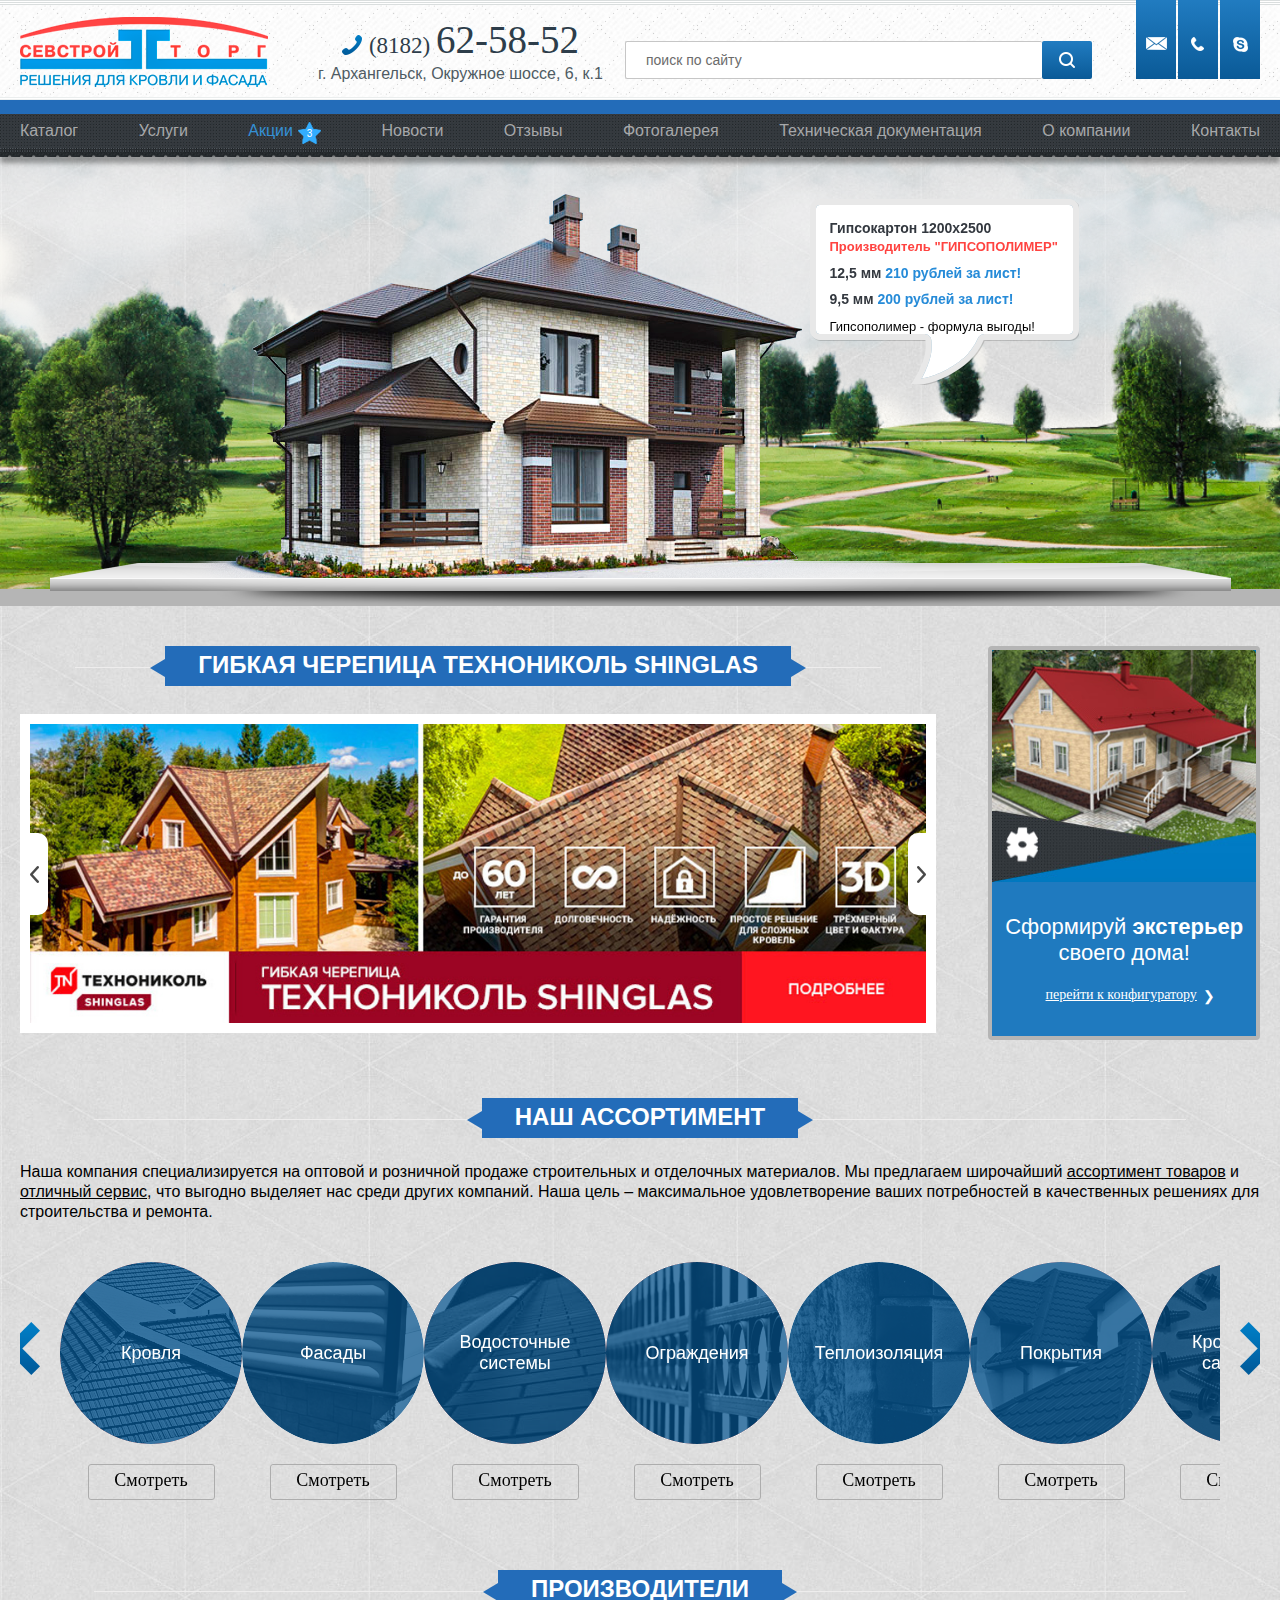
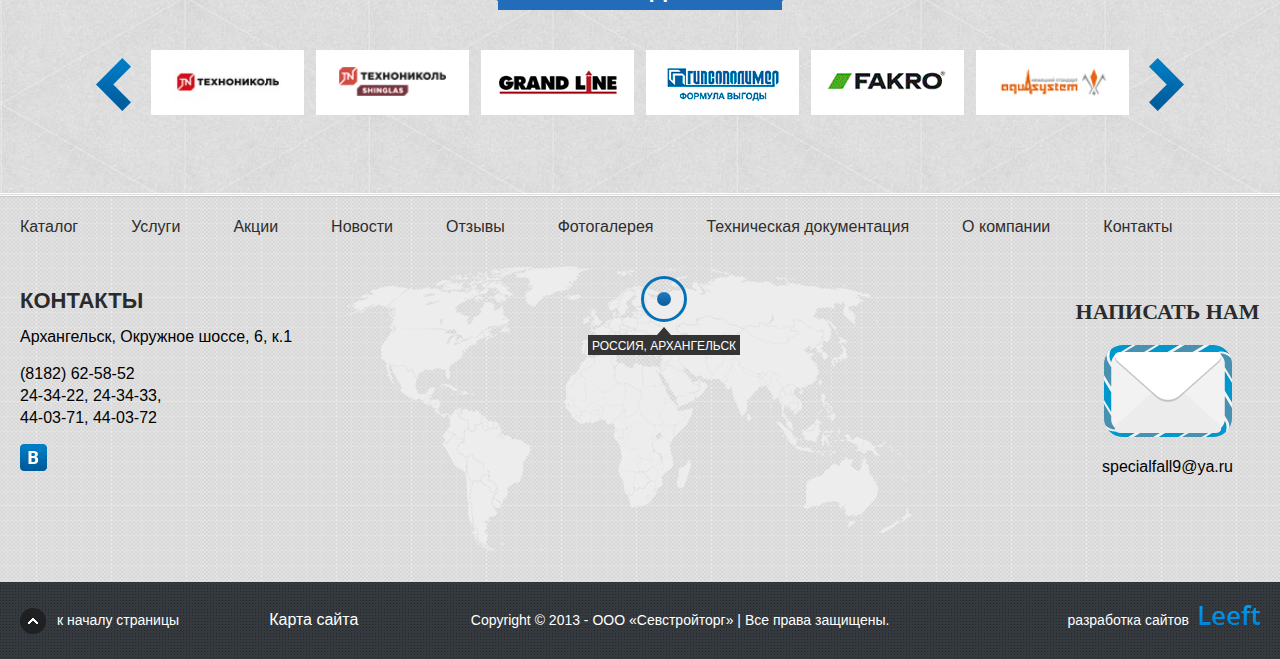
==== commit 16f8f388: "changes" ====
--- a/index.html
+++ b/index.html
@@ -34,6 +34,7 @@
 			<!--<script src="local/templates/main/js/scripts.js"></script>--> 			<script src="local/templates/main/js/jwplayer/jwplayer.js"></script> 			<script src="script.js"></script>+			<script src="local/templates/main/js/new-slider-script.js"></script> 			<!--<style>--> 				<!--.main_header,--> 				<!--.n-main__text,-->@@ -47,6 +48,7 @@
 			<meta name="description" content="Большой выбор качественного строительного и отделочного материала по ценам от производителя."/> 			<link href="template-style.css" type="text/css" rel="stylesheet"/> 			<link href="local/templates/main/css/configurator.css" type="text/css" rel="stylesheet"/>+			<link href="local/templates/main/css/style-slider.css" type="text/css" rel="stylesheet"/>   @@ -104,44 +106,26 @@
 					<div class="n-nav mobile-disable"> 						<div class="n-container"> 							<ul class="n-nav__top-menu clearfix">-	<li>-					<a href="/catalog">Каталог</a>-				</li>-	<li>-					<a href="/service">Услуги</a>-				</li>-	<li>-					<a class="star" href="/promo">Акции<span>3</span></a>-				</li>-	<li>-					<a href="/news">Новости</a>-				</li>-	<li>-					<a href="/reviews">Отзывы</a>-				</li>-	<li>-					<a href="/gallery">Фотогалерея</a>-				</li>-	<li>-					<a href="/docs">Техническая документация</a>-				</li>-	<li>-					<a href="/about">О компании</a>-				</li>-	<li>-					<a href="/contacts">Контакты</a>-				</li>-</ul>						</div><!-- /.n-container -->+								<li><a href="/catalog">Каталог</a></li>+								<li><a href="/service">Услуги</a></li>+								<li><a class="star" href="/promo">Акции<span>3</span></a></li>+								<li><a href="/news">Новости</a></li>+								<li><a href="/reviews">Отзывы</a></li>+								<li><a href="/gallery">Фотогалерея</a></li>+								<li><a href="/docs">Техническая документация</a></li>+								<li><a href="/about">О компании</a></li>+								<li><a href="/contacts">Контакты</a></li>+							</ul>+						</div><!-- /.n-container --> 					</div><!-- /.n-nav --> 				</header>  				<main class="n-main" style="padding-bottom: 469px; padding-top: 149px;">-											<div class="n-main__slider-h">+					<div class="n-main__slider-h">  							<div class="n-main__slider-h__container">  								<div class="n-main__slider-h__wrapper swiper-wrapper">- 									<div class="n-main__slider-h__item1 n-main__slider-h--pos swiper-slide">  										<div class="n-main__slider-h__item1__house">@@ -160,7 +144,6 @@
  									</div> 									<!-- /.n-main__slider-h__item1 -->- 									<div class="n-main__slider-h__item1 n-main__slider-h--pos swiper-slide">  										<div class="n-main__slider-h__item1__house">@@ -177,7 +160,6 @@
  									</div> 									<!-- /.n-main__slider-h__item1 -->- 									<div class="n-main__slider-h__item1 n-main__slider-h--pos swiper-slide">  										<div class="n-main__slider-h__item1__house">@@ -194,7 +176,6 @@
  									</div> 									<!-- /.n-main__slider-h__item1 -->- 									<div class="n-main__slider-h__item3 n-main__slider-h--pos swiper-slide">  										<div class="n-main__slider-h__item3__house">@@ -213,7 +194,6 @@
  									</div> 									<!-- /.n-main__slider-h__item1 -->- 									<div class="n-main__slider-h__item2 n-main__slider-h--pos swiper-slide">  										<div class="n-main__slider-h__item2__house">@@ -230,7 +210,6 @@
  									</div> 									<!-- /.n-main__slider-h__item2 -->- 									<div class="n-main__slider-h__item2 n-main__slider-h--pos swiper-slide">  										<div class="n-main__slider-h__item2__house">@@ -248,7 +227,7 @@
 									</div> 									<!-- /.n-main__slider-h__item2 --> 									<!-- /.n-main__slider-h__item3 -->-<div class="n-main__slider-h__item1 n-main__slider-h--pos swiper-slide">+									<div class="n-main__slider-h__item1 n-main__slider-h--pos swiper-slide">  										<div class="n-main__slider-h__item1__house"> @@ -263,37 +242,60 @@
 										</div>  									</div>---								</div>-								<!-- /.n-main__slider-h__wrapper -->-+								</div><!-- /.n-main__slider-h__wrapper --> 							</div> 							<!-- /.n-main__slider-h__wrap -->  						</div><!-- /.n-main__slider-h -->-										<div class="n-container">-						<div class="n-main__home">-							                                <div class="banner">-                                    <div class="banner__icon"></div>-                                    <div class="banner__text">Сформируй <span>экстерьер</span><br> своего дома!</div>-                                    <a href="/configurator/" class="banner__link">-                                        перейти к конфигуратору<br>-                                        <span class="banner__link-icon"></span>-                                    </a>-                                </div>-														<div class="n-main__header-wrap main_header">+				<div class="n-container">+					<div class="n-main__home">+						<div class="n-main__col-layout">+							<div class="n-main__col-left">+								<div class="n-main__header-wrap main_header">+									<div class="n-main__header">+										<span>Гибкая черепица ТЕХНОНИКОЛЬ SHINGLAS</span>+									</div><!-- /.n-main__header -->+								</div><!-- /.n-main__header-wrap -->+								<!--banner-->+								<div class="n-main__l-slider">+									<ul class="n-main__slider">+										 <li>+											<img src="local/templates/main/img/home-slider/home-slide-1.jpg" />+										 	<!--<div class="slider-row">-->+												<!--<div class="slider-row__item slider-row__img"></div>-->+												<!--<div class="slider-row__item slider-row__title">-->+													<!--<div class="slider-row__title-small">Гибкая черепица</div>-->+													<!--<div class="slider-row__title-big">ТЕХНОНИКОЛЬ SHINGLAS</div>-->+												<!--</div>-->+												<!--<a href="#" class="slider-row__item slider-row__btn">Подробнее</a>-->+											<!--</div>-->+										 </li>+										 <li><img src="local/templates/main/img/home-slider/home-slide-2.jpg" /></li>+									</ul>+								</div>+							</div>+							<div class="n-main__col-right">+								<div class="banner">+									<div class="banner__img"><img src="local/templates/main/img/home-slider/img-banner-conf.jpg" alt=""></div>+									<div class="banner__icon"></div>+									<div class="banner__body">+										<div class="banner__text">Сформируй <span>экстерьер</span><br> своего дома!</div>+										<a href="/configurator/" class="banner__link">перейти к конфигуратору<span class="banner__link-icon">❯</span></a>+									</div>+								</div>+							</div>+						</div><!--end n-main__col-layout-->++							<div class="n-main__header-wrap main_header"> 								<div class="n-main__header"> 									<span>Наш ассортимент</span> 								</div><!-- /.n-main__header --> 							</div><!-- /.n-main__header-wrap -->--	<div class="n-main__text">-		<span>Наша компания специализируется на оптовой и розничной продаже строительных и от­де­лочных материалов. Мы предлагаем широчайший-		<a href="#">ассортимент товаров</a> и <a href="#">отличный сервис</a>, что выгодно выделяет нас среди других компаний. Наша цель – максимальное удов­ле­­тво­ре­ние ваших-		потребностей в качественных решениях для строительства и ремонта.</span>--	</div>+							<div class="n-main__text">+								<span>Наша компания специализируется на оптовой и розничной продаже строительных и от­де­лочных материалов. Мы предлагаем широчайший+								<a href="#">ассортимент товаров</a> и <a href="#">отличный сервис</a>, что выгодно выделяет нас среди других компаний. Наша цель – максимальное удов­ле­­тво­ре­ние ваших+								потребностей в качественных решениях для строительства и ремонта.</span>+							</div> 	 <!-- /.n-main__text -->  	<div class="n-main__slider-m slider_catalog swiper-container">--- a/local/templates/main/css/configurator.css
+++ b/local/templates/main/css/configurator.css
@@ -32,11 +32,11 @@
 .banner {
   position: relative;
   /*float: right;*/
-  width: 260px;
-  height: 384px;
+  /*width: 260px;*/
+  /*height: 384px;*/
   border: 4px solid #b5b5b5;
   border-radius: 4px;
-  background: #196fb1 url("../img/banner.png") no-repeat center;
+  /*background: #196fb1 url("../img/banner.png") no-repeat center;*/
   transition: border-color .3s ease-in;
     font: 400 16px sans-serif;
     color: #8c8c8c;
@@ -50,6 +50,11 @@
 }
 .banner:hover {border-color: #fff;}
 
+.banner__img img{
+  display: block;
+  width: 100%;
+}
+
 .banner__icon {
   position: absolute;
   top: 50%;
@@ -60,6 +65,11 @@
   transform: translateY(-50%);
 }
 
+.banner__body {
+  background-color: #1f7abf;
+  padding: 32px 10px;
+}
+
 .banner__text {
   /*position: absolute;*/
   /*bottom: 90px;*/
@@ -68,17 +78,18 @@
   font: 300 22px/26px "Open Sans", sans-serif;
   color: #fff;
   /*transform: translateX(-118px);*/
-  padding: 245px 10px 20px 10px;
+  /*padding: 28px 10px 20px 10px;*/
   text-align: center;
+  margin-bottom: 20px;
 }
 
 .banner__text span {font-weight: 600;}
 
 .banner__link {
-  position: absolute;
-  left: 50%;
-  bottom: 18px;
-  width: 100%;
+  /*position: absolute;*/
+  /*left: 50%;*/
+  /*bottom: 18px;*/
+  /*width: 100%;*/
   color: #fff;
   font-family: "Open Sans";
   font-size: 14px;
@@ -86,7 +97,7 @@
   line-height: 18px;
   text-decoration: underline;
   text-align: center;
-  transform: translateX(-50%);
+  /*transform: translateX(-50%);*/
 }
 
 .banner__link-icon {
@@ -94,35 +105,35 @@
   display: inline-block;
   width: 0px;
   height: 0px;
-  margin-top: 10px;
-  border-top: 9px solid transparent;
-  border-right: 0;
-  border-bottom: 9px solid transparent;
-  border-left: 12px solid transparent;
-  border-left-color: #fff;  
+  margin: 2px 0 0 6px;
+  /*border-top: 9px solid transparent;*/
+  /*border-right: 0;*/
+  /*border-bottom: 9px solid transparent;*/
+  /*border-left: 12px solid transparent;*/
+  /*border-left-color: #fff;  */
 }
 
-.banner__link-icon:before{
-  content: "";
-  position: absolute;
-  top: 50%;
-  left: 50%;
-  width: 0px;
-  height: 0px;
-  border: 5px solid transparent;
-  border-right: 0;
-  border-left-color: #1568a8;
-  transform: translate(-12px, -50%);
-}
+/*.banner__link-icon:before{*/
+  /*content: "";*/
+  /*position: absolute;*/
+  /*top: 50%;*/
+  /*left: 50%;*/
+  /*width: 0px;*/
+  /*height: 0px;*/
+  /*border: 5px solid transparent;*/
+  /*border-right: 0;*/
+  /*border-left-color: #1568a8;*/
+  /*transform: translate(-12px, -50%);*/
+/*}*/
 
-.banner__link-icon:after {
-  content: "";
-  position: absolute;
-  bottom: -14px;
-  left: -16px;
-  width: 17px;
-  height: 1px;
-  background-color: #fff;
-}
+/*.banner__link-icon:after {*/
+  /*content: "";*/
+  /*position: absolute;*/
+  /*bottom: -14px;*/
+  /*left: -16px;*/
+  /*width: 17px;*/
+  /*height: 1px;*/
+  /*background-color: #fff;*/
+/*}*/
 
 .banner__link:hover .banner__link-icon:after {display: none;}--- a/local/templates/main/css/style-slider.css
+++ b/local/templates/main/css/style-slider.css
@@ -0,0 +1,202 @@
+/*06-07-2017*/
+.n-main__col-layout {
+    margin-top: 40px;
+    margin-bottom: 58px;
+}
+
+.n-main__col-layout .n-main__header-wrap {
+    margin: 0 0 28px;
+}
+
+.n-main__col-layout::after {
+    content: '';
+    display: block;
+    clear: both;
+}
+
+.n-main__col-left {
+    float: left;
+    width: 76%;
+    padding-right: 26px;
+    box-sizing: border-box;
+}
+.n-main__col-right {
+    float: right;
+    width: 24%;
+    padding-left: 26px;
+    box-sizing: border-box;
+}
+
+/*slider*/
+.n-main__slider {
+    /*height: 320px;*/
+    width: 100%;
+    margin: 0;
+}
+.n-main__l-slider {
+    border: 10px solid #fff;
+}
+
+.n-main__l-slider .bx-viewport,
+.n-main__l-slider .bx-wrapper {
+    padding: 0;
+    margin: 0;
+}
+
+.n-main__l-slider .bx-wrapper .bx-controls-direction a.bx-next,
+.n-main__l-slider .bx-wrapper .bx-controls-direction a.bx-prev {
+    position: absolute;
+    top: 50%;
+    width: 18px;
+    height: 82px;
+    margin-top: -41px;
+    background-color: #fff;
+    background-image: none;
+}
+
+
+.n-main__l-slider .bx-next {
+    right: 0;
+    border-radius: 10px 0 0 10px;
+}
+
+.n-main__l-slider .bx-prev  {
+    left: 0;
+    border-radius: 0 10px 10px 0;
+}
+
+.n-main__l-slider .bx-next::after,
+.n-main__l-slider .bx-prev::after {
+    content: '';
+    position: absolute;
+    top: 50%;
+    margin-top: -8px;
+    width: 9px;
+    height: 17px;
+    background: url(../img/home-slider/arrow-home-slider.png) 0 0 no-repeat;
+}
+.n-main__l-slider .bx-next::after {
+    content: '';
+    right: 0;
+    background-position: -9px 0;
+}
+
+.n-main__l-slider .bx-prev::after {
+    content: '';
+    left: 0;
+}
+
+.n-main__l-slider .bx-wrapper .bx-controls-direction a.bx-next:hover,
+.n-main__l-slider .bx-wrapper .bx-controls-direction a.bx-prev:hover {
+    background: #fff !important;
+}
+.n-main__l-slider .bx-wrapper .bx-controls-direction a.bx-next:hover::after {
+    background-position: -27px 0;
+}
+
+.n-main__l-slider .bx-wrapper .bx-controls-direction a.bx-prev:hover::after {
+    background-position: -18px 0;
+}
+
+/*slider row*/
+.slider-row * {
+    box-sizing: border-box;
+}
+.slider-row {
+    position: absolute;
+    left: 0;
+    bottom: 0;
+    width: 100%;
+    font-size: 0;
+}
+.slider-row::after {
+    content: '';
+    display: block;
+    clear: both;
+}
+
+.slider-row__item {
+    display: inline-block;
+    vertical-align: top;
+}
+
+.slider-row__img {
+    width: 22%;
+    height: 72px;
+    background: #fff url(../img/home-slider/row-img.jpg) 0 0 no-repeat;
+}
+
+.slider-row__title {
+    width: 58%;
+    text-transform: uppercase;
+    text-align: left;
+    background-color: #850d28;
+    color: #fff;
+    padding: 11px 20px 17px;
+}
+.slider-row__title-small {
+    font-size: 15px;
+    margin-bottom: 4px;
+}
+
+.slider-row__title-big {
+    font-size: 35px;
+    font-weight: 500;
+}
+
+.slider-row__btn {
+    width: 20%;
+    vertical-align: middle;
+    text-align: center;
+    font-size: 14px;
+    background-color: #ee1c25;
+    color: #fff;
+    text-transform: uppercase;
+    line-height: 72px;
+}
+
+@media all and (max-width: 1130px) {
+    .n-main__col-left,
+    .n-main__col-right {
+        float: none;
+        width: 100%;
+        padding: 0;
+    }
+
+    .banner {
+        margin-top: 20px;
+    }
+    .banner__img {
+        float: left;
+        width: 300px;
+        height: 154px;
+        overflow: hidden;
+    }
+    .banner__icon {
+        display: none;
+    }
+    .banner__body {
+        margin-left: 300px;
+    }
+}
+
+@media all and (max-width: 620px) {
+
+    .banner__img {
+        width: 200px;
+    }
+    .banner__body {
+        margin-left: 200px;
+    }
+}
+@media all and (max-width: 460px) {
+
+    .banner__img {
+        float: none;
+        display: block;
+        width: 100%;
+    }
+    .banner__body {
+        margin-left: 0;
+    }
+}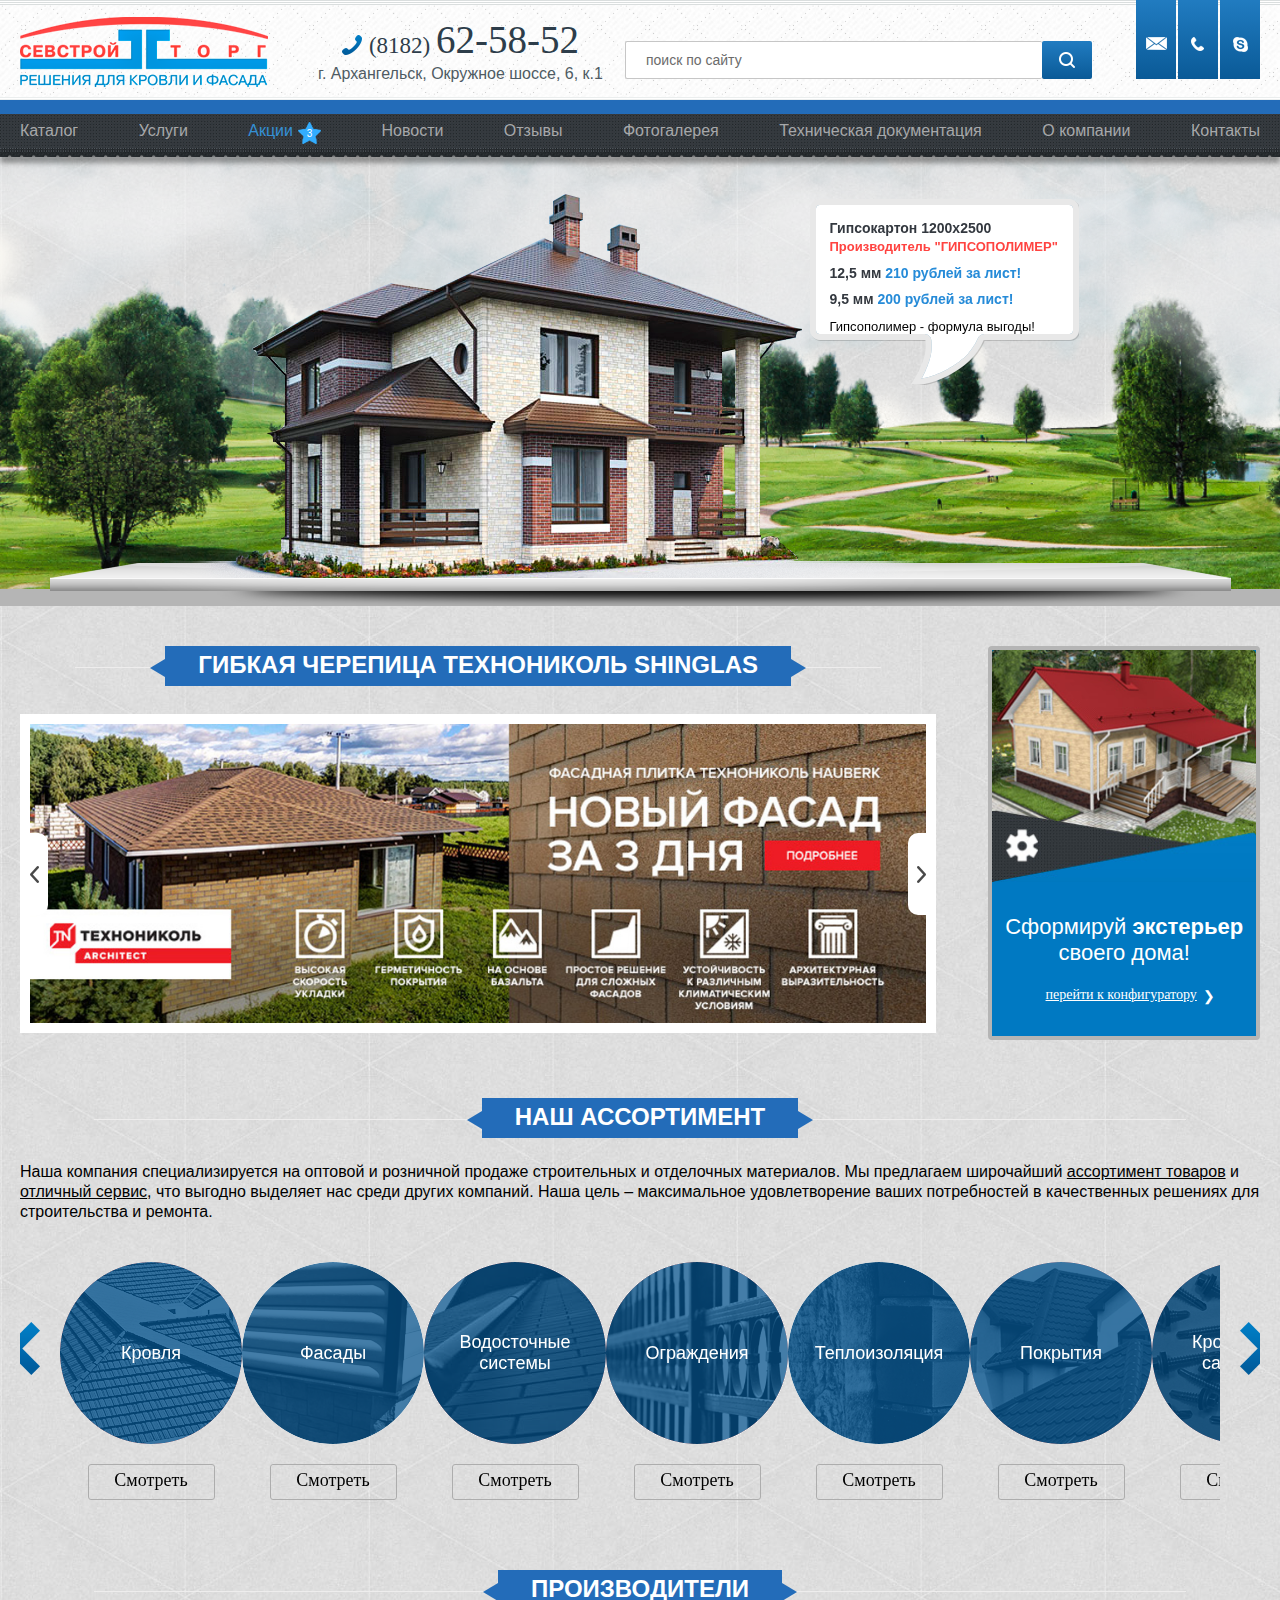
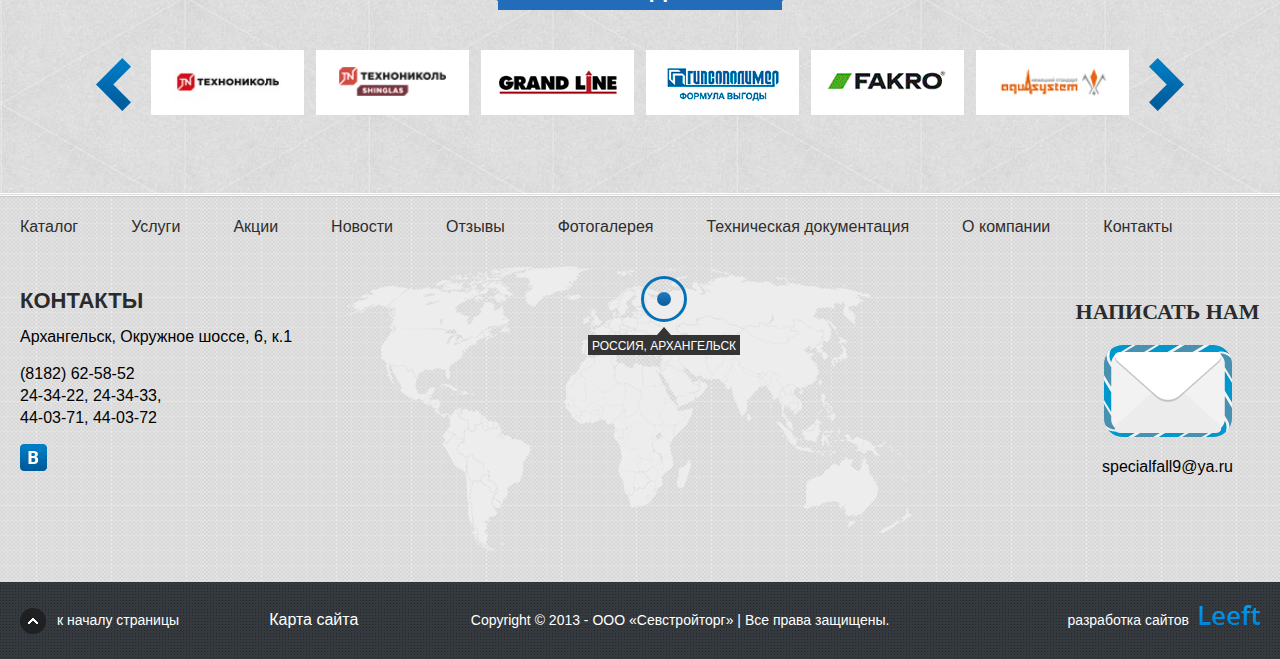
==== commit d4be9032: "changes" ====
--- a/index.html
+++ b/index.html
@@ -249,6 +249,11 @@
 						</div><!-- /.n-main__slider-h --> 				<div class="n-container"> 					<div class="n-main__home">+						<!-- +						**************+						new html +						**************+						--> 						<div class="n-main__col-layout"> 							<div class="n-main__col-left"> 								<div class="n-main__header-wrap main_header">@@ -259,8 +264,9 @@
 								<!--banner--> 								<div class="n-main__l-slider"> 									<ul class="n-main__slider">-										 <li>-											<img src="local/templates/main/img/home-slider/home-slide-1.jpg" />+										 <a href="#" class="n-main__slider-item">+											<img src="local/templates/main/img/home-slider/Hauberk_900x300_3ru.jpg" />+											<!-- если нижнюю полоску нужно сверстать, раскомментировать нижний блок --> 										 	<!--<div class="slider-row">--> 												<!--<div class="slider-row__item slider-row__img"></div>--> 												<!--<div class="slider-row__item slider-row__title">-->@@ -269,15 +275,17 @@
 												<!--</div>--> 												<!--<a href="#" class="slider-row__item slider-row__btn">Подробнее</a>--> 											<!--</div>-->-										 </li>-										 <li><img src="local/templates/main/img/home-slider/home-slide-2.jpg" /></li>+										 </a>+										 <a href="#" class="n-main__slider-item"><img src="local/templates/main/img/home-slider/Luxard_900x300_3ru.jpg" /></a>+										 <a href="#" class="n-main__slider-item"><img src="local/templates/main/img/home-slider/Shinglas_900x300_2ru.jpg" /></a> 									</ul> 								</div> 							</div> 							<div class="n-main__col-right"> 								<div class="banner"> 									<div class="banner__img"><img src="local/templates/main/img/home-slider/img-banner-conf.jpg" alt=""></div>-									<div class="banner__icon"></div>+									<!-- убрать нижний блок -->+									<!-- <div class="banner__icon"></div> --> 									<div class="banner__body"> 										<div class="banner__text">Сформируй <span>экстерьер</span><br> своего дома!</div> 										<a href="/configurator/" class="banner__link">перейти к конфигуратору<span class="banner__link-icon">❯</span></a>@@ -285,6 +293,12 @@
 								</div> 							</div> 						</div><!--end n-main__col-layout-->++						<!-- +						**************+						end new html +						**************+						-->  							<div class="n-main__header-wrap main_header"> 								<div class="n-main__header">@@ -1097,19 +1111,10 @@
                         </div><!-- /.n-footer__map -->  						<div class="n-footer__vk_widget">-							<script type="text/javascript" src="//vk.com/js/api/openapi.js?121"></script>+							<script type="text/javascript" src=""></script> 							<!-- VK Widget --> 							<div id="vk_groups"></div>-							<script type="text/javascript">-							VK.Widgets.Group("vk_groups", {-                                mode: 0,-                                width: "181",-                                height: "265",-                                color1: 'FFFFFF',-                                color2: '2B587A',-                                color3: '236cb9'-                            }, 58864007);-							</script>+							 						</div>                         <div class="n-footer__write" href="#popup-letter">                             <a href="#popup-letter"></a>--- a/local/templates/main/css/configurator.css
+++ b/local/templates/main/css/configurator.css
@@ -66,7 +66,7 @@
 }
 
 .banner__body {
-  background-color: #1f7abf;
+  background-color: #0079c2;
   padding: 32px 10px;
 }
 
--- a/local/templates/main/css/style-slider.css
+++ b/local/templates/main/css/style-slider.css
@@ -33,6 +33,11 @@
     width: 100%;
     margin: 0;
 }
+
+.n-main__slider-item {
+    display: block;
+}
+
 .n-main__l-slider {
     border: 10px solid #fff;
 }
@@ -183,10 +188,13 @@
 @media all and (max-width: 620px) {
 
     .banner__img {
-        width: 200px;
+        width: 185px;
     }
     .banner__body {
-        margin-left: 200px;
+        margin-left: 185px;
+    }
+    .banner__text {
+        font-size: 18px;
     }
 }
 @media all and (max-width: 460px) {
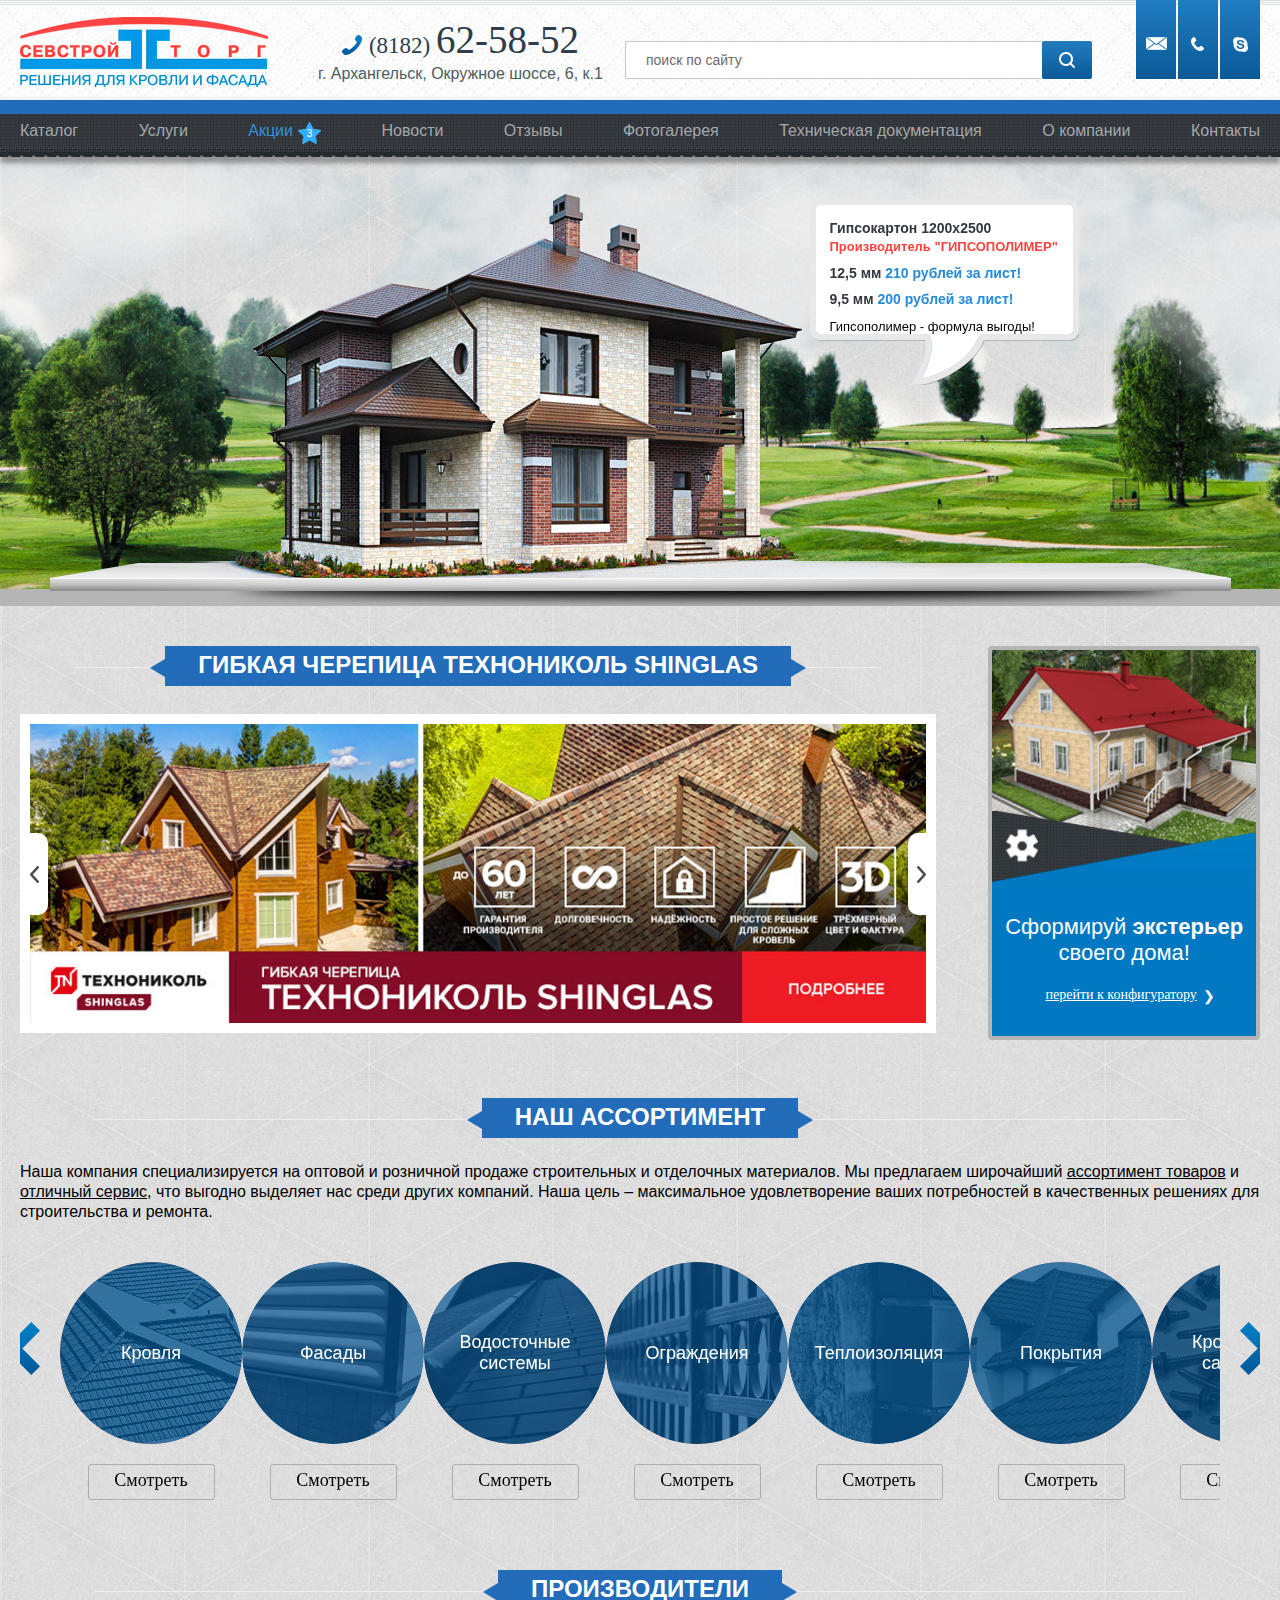
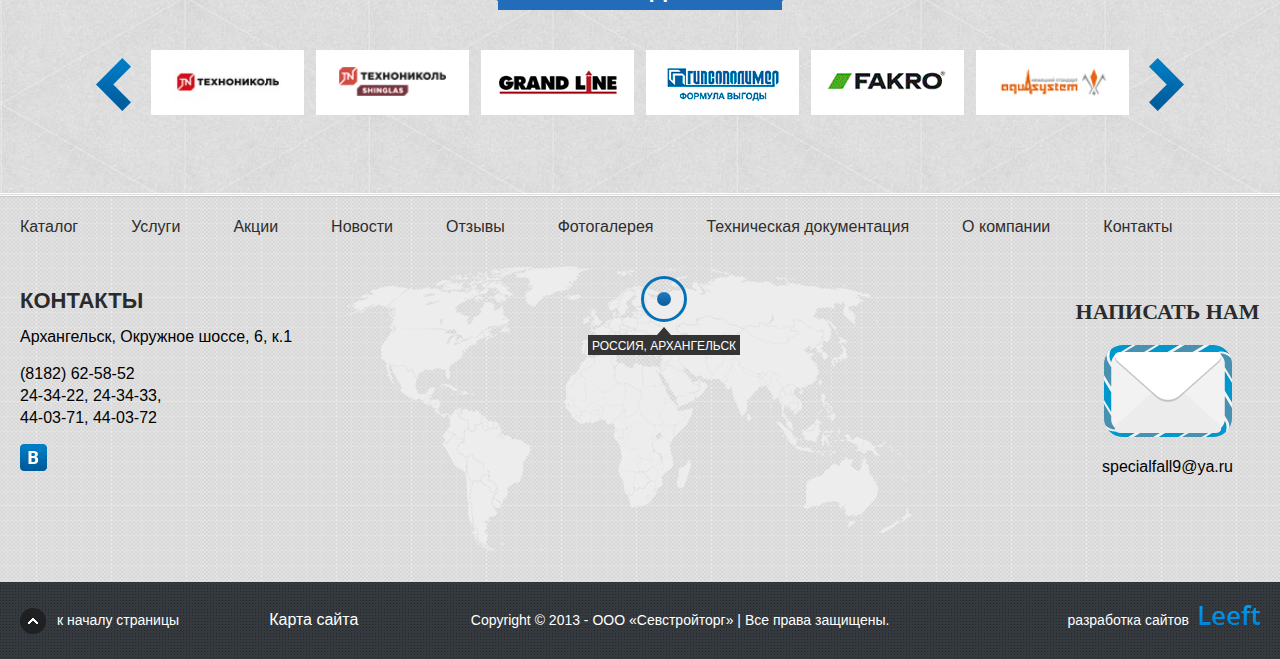
==== commit 826ffc55: "changes" ====
--- a/index.html
+++ b/index.html
@@ -263,10 +263,10 @@
 								</div><!-- /.n-main__header-wrap --> 								<!--banner--> 								<div class="n-main__l-slider">-									<ul class="n-main__slider">+									<div class="n-main__slider"> 										 <a href="#" class="n-main__slider-item"> 											<img src="local/templates/main/img/home-slider/Hauberk_900x300_3ru.jpg" />-											<!-- если нижнюю полоску нужно сверстать, раскомментировать нижний блок -->+											<!-- если нижнюю полоску нужно сверстать, раскомментировать нижний блок. Тег "а" с классом .n-main__slider-item лучше изменить на li, чтобы не было кофликта кнопки поджробно и всего баннера. Класс .n-main__slider изменить на "ul"--> 										 	<!--<div class="slider-row">--> 												<!--<div class="slider-row__item slider-row__img"></div>--> 												<!--<div class="slider-row__item slider-row__title">-->@@ -278,7 +278,7 @@
 										 </a> 										 <a href="#" class="n-main__slider-item"><img src="local/templates/main/img/home-slider/Luxard_900x300_3ru.jpg" /></a> 										 <a href="#" class="n-main__slider-item"><img src="local/templates/main/img/home-slider/Shinglas_900x300_2ru.jpg" /></a>-									</ul>+									</div> 								</div> 							</div> 							<div class="n-main__col-right">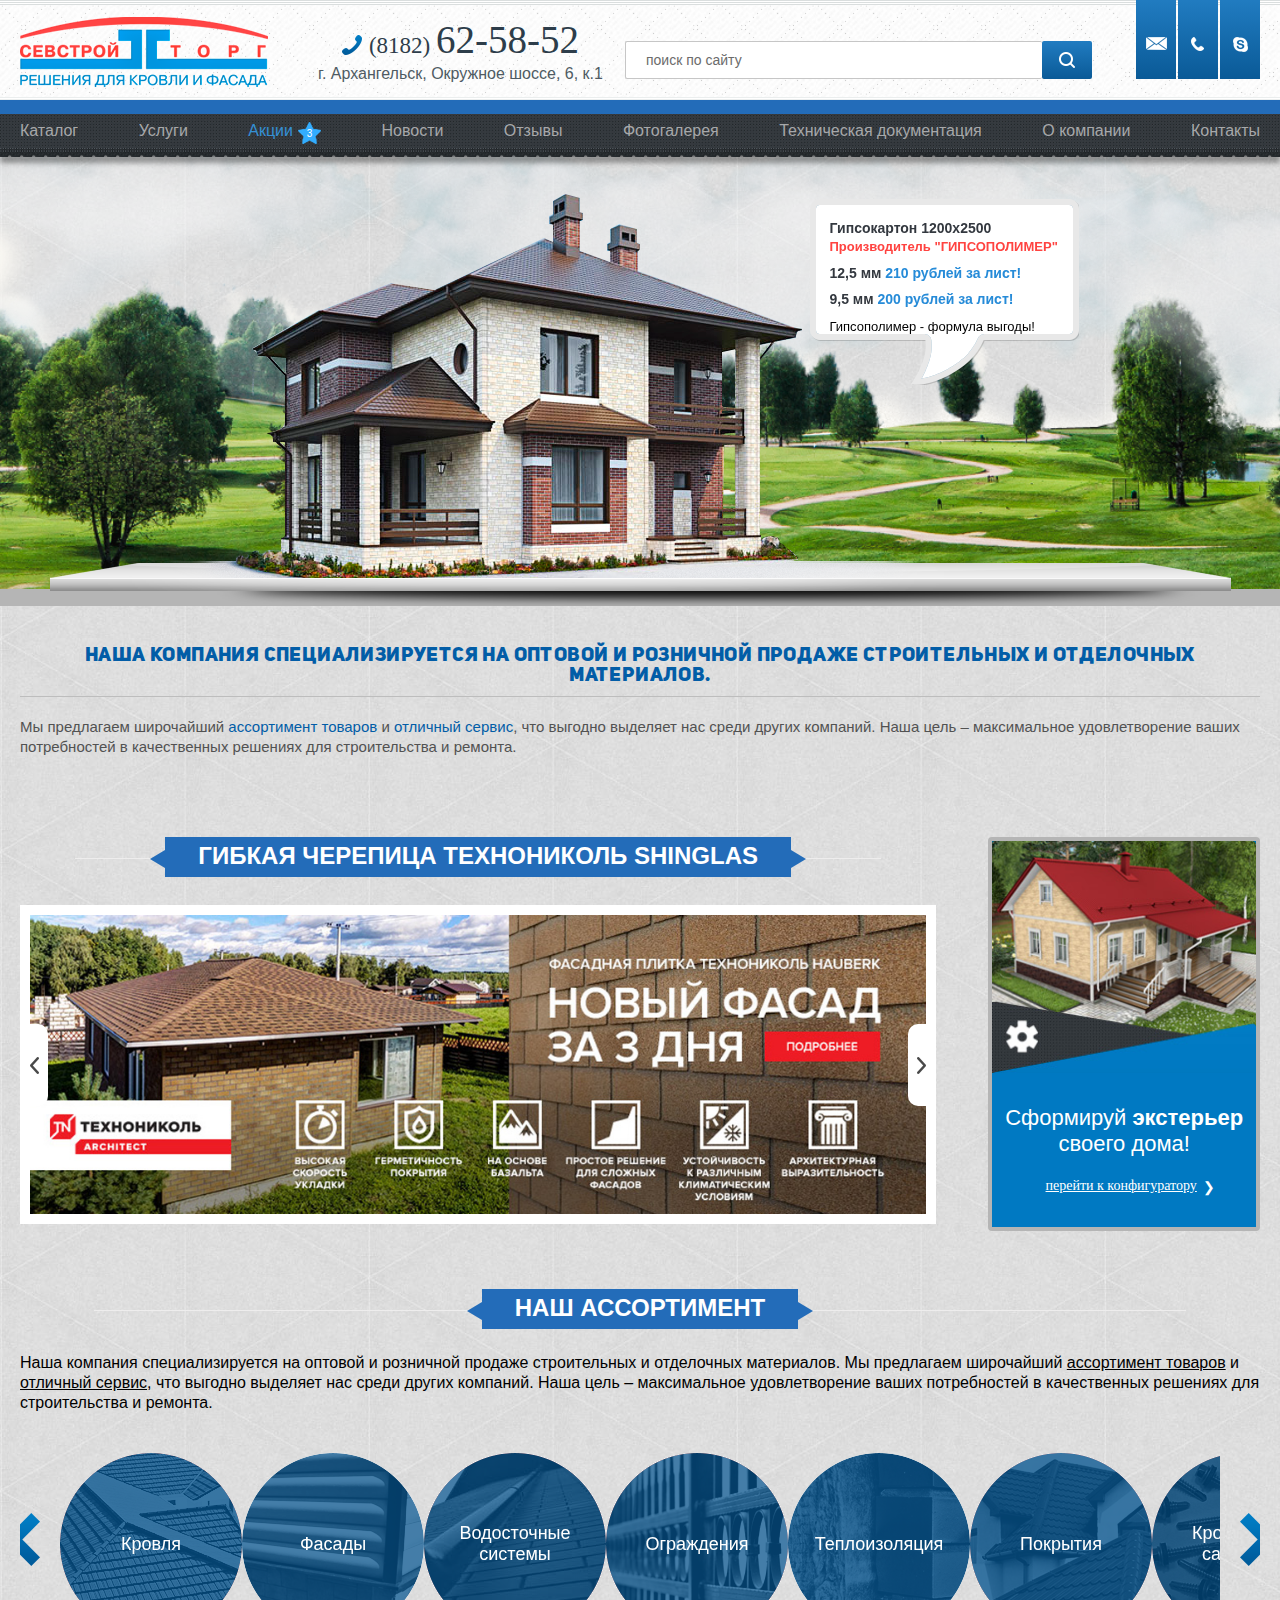
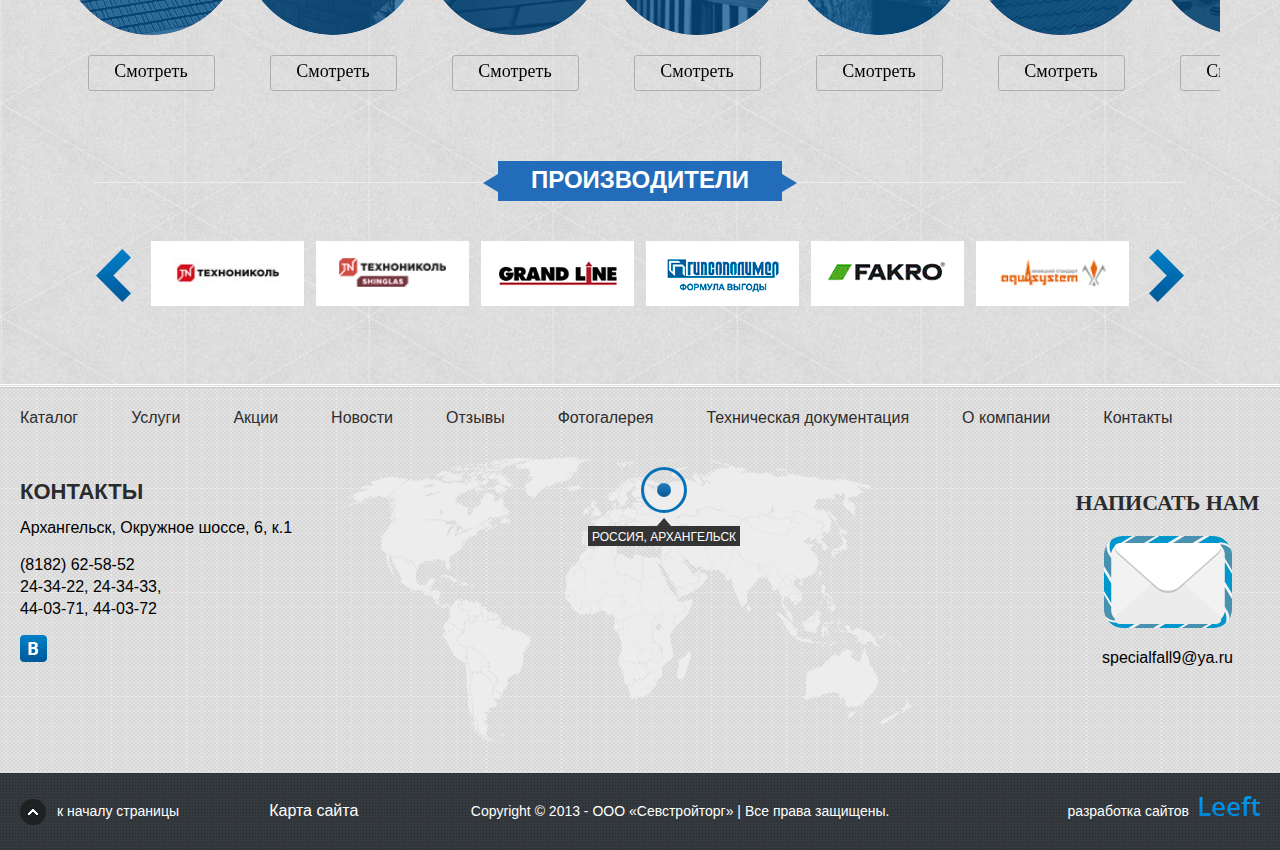
==== commit 25737a71: "changes" ====
--- a/index.html
+++ b/index.html
@@ -10,6 +10,7 @@
 			<link rel="stylesheet" href="local/templates/main/css/normalize.css"> 			<link rel="stylesheet" href="local/templates/main/css/reset.css"> 			<link rel="stylesheet" href="local/templates/main/css/addition.css">+			<link rel="stylesheet" href="font//UniSans/font-unisans.css"> 			<!-- Template styles --> 			<link rel="stylesheet" href="local/templates/main/css/animations.css"> 			<link rel="stylesheet" href="local/templates/main/js/magnific-popup/magnific-popup.css">@@ -249,6 +250,23 @@
 						</div><!-- /.n-main__slider-h --> 				<div class="n-container"> 					<div class="n-main__home">+++						<!--html 03.02.2020-->+						<div class="n-main__about">+							<div class="n-main__about-title">+								Наша компания специализируется на оптовой и розничной продаже строительных и отделочных материалов.+							</div>+							<div class="n-main__about-text">+								<p>+									Мы предлагаем широчайший <a href="/catalog/">ассортимент товаров</a> и <a href="/service/">отличный сервис</a>, что выгодно выделяет нас среди других компаний. Наша цель – максимальное удов­ле­­тво­ре­ние ваших+									потребностей в качественных решениях для строительства и ремонта.+								</p>+							</div>+						</div>+++ 						<!--  						************** 						new html --- a/local/templates/main/css/addition.css
+++ b/local/templates/main/css/addition.css
@@ -83,4 +83,66 @@
     font-size: 2em;
     line-height: 1;
 
-}+}
+
+
+/*style n-main__about*/
+/*************************/
+/*************************/
+/*************************/
+
+.n-main__about {
+    padding: 40px 0;
+}
+
+
+.n-main__about-title {
+    letter-spacing: .4px;
+    font-size: 20px;
+    font-family: 'Uni Sans Heavy CAPS', sans-serif;
+    text-transform: uppercase;
+    font-weight: 700;
+    line-height: 1;
+    padding-bottom: 10px;
+    margin-bottom: 20px;
+    color: #025da7;
+    border-bottom: 1px solid #bdbdbd;
+}
+
+.n-main__about-text {
+    font-size: 15px;
+    color: #525252;
+    text-align: left;
+}
+
+.n-main__about-text p {
+
+}
+
+.n-main__about-text a {
+    color: #025da7;
+    text-decoration: none;
+}
+
+
+@media screen and (max-width: 790px) {
+    .n-main__about-title {
+        text-align: left;
+    }
+
+    .n-main__about {
+        padding: 34px 0 0;
+    }
+}
+
+
+
+
+
+
+
+
+
+
+
+
--- a/font/UniSans/font-unisans.css
+++ b/font/UniSans/font-unisans.css
@@ -0,0 +1,176 @@
+
+@font-face {
+	font-family: 'Uni Sans';
+	src: url('UniSansRegular.eot');
+	src: local('Uni Sans Regular'), local('UniSansRegular'),
+		url('UniSansRegular.eot?#iefix') format('embedded-opentype'),
+		url('UniSansRegular.woff') format('woff'),
+		url('UniSansRegular.ttf') format('truetype');
+	font-weight: normal;
+	font-style: normal;
+}
+
+@font-face {
+	font-family: 'Uni Sans Heavy';
+	src: url('UniSansHeavyItalic.eot');
+	src: local('Uni Sans Heavy Italic'), local('UniSansHeavyItalic'),
+		url('UniSansHeavyItalic.eot?#iefix') format('embedded-opentype'),
+		url('UniSansHeavyItalic.woff') format('woff'),
+		url('UniSansHeavyItalic.ttf') format('truetype');
+	font-weight: 900;
+	font-style: italic;
+}
+
+@font-face {
+	font-family: 'Uni Sans';
+	src: url('UniSansThin.eot');
+	src: local('Uni Sans Thin'), local('UniSansThin'),
+		url('UniSansThin.eot?#iefix') format('embedded-opentype'),
+		url('UniSansThin.woff') format('woff'),
+		url('UniSansThin.ttf') format('truetype');
+	font-weight: 100;
+	font-style: normal;
+}
+
+@font-face {
+	font-family: 'Uni Sans';
+	src: url('UniSansBold.eot');
+	src: local('Uni Sans Bold'), local('UniSansBold'),
+		url('UniSansBold.eot?#iefix') format('embedded-opentype'),
+		url('UniSansBold.woff') format('woff'),
+		url('UniSansBold.ttf') format('truetype');
+	font-weight: bold;
+	font-style: normal;
+}
+
+@font-face {
+	font-family: 'Uni Sans Heavy CAPS';
+	src: url('UniSansHeavyCAPS.eot');
+	src: local('Uni Sans Heavy CAPS'), local('UniSansHeavyCAPS'),
+		url('UniSansHeavyCAPS.eot?#iefix') format('embedded-opentype'),
+		url('UniSansHeavyCAPS.woff') format('woff'),
+		url('UniSansHeavyCAPS.ttf') format('truetype');
+	font-weight: 900;
+	font-style: normal;
+}
+
+@font-face {
+	font-family: 'Uni Sans Light';
+	src: url('UniSansLightItalic.eot');
+	src: local('Uni Sans Light Italic'), local('UniSansLightItalic'),
+		url('UniSansLightItalic.eot?#iefix') format('embedded-opentype'),
+		url('UniSansLightItalic.woff') format('woff'),
+		url('UniSansLightItalic.ttf') format('truetype');
+	font-weight: 300;
+	font-style: italic;
+}
+
+@font-face {
+	font-family: 'Uni Sans Book';
+	src: url('UniSansBook.eot');
+	src: local('Uni Sans Book'), local('UniSansBook'),
+		url('UniSansBook.eot?#iefix') format('embedded-opentype'),
+		url('UniSansBook.woff') format('woff'),
+		url('UniSansBook.ttf') format('truetype');
+	font-weight: normal;
+	font-style: normal;
+}
+
+@font-face {
+	font-family: 'Uni Sans';
+	src: url('UniSansSemiBold.eot');
+	src: local('Uni Sans SemiBold'), local('UniSansSemiBold'),
+		url('UniSansSemiBold.eot?#iefix') format('embedded-opentype'),
+		url('UniSansSemiBold.woff') format('woff'),
+		url('UniSansSemiBold.ttf') format('truetype');
+	font-weight: 600;
+	font-style: normal;
+}
+
+@font-face {
+	font-family: 'Uni Sans Regular';
+	src: url('UniSansRegularItalic.eot');
+	src: local('Uni Sans Regular Italic'), local('UniSansRegularItalic'),
+		url('UniSansRegularItalic.eot?#iefix') format('embedded-opentype'),
+		url('UniSansRegularItalic.woff') format('woff'),
+		url('UniSansRegularItalic.ttf') format('truetype');
+	font-weight: normal;
+	font-style: italic;
+}
+
+@font-face {
+	font-family: 'Uni Sans';
+	src: url('UniSansHeavy.eot');
+	src: local('Uni Sans Heavy'), local('UniSansHeavy'),
+		url('UniSansHeavy.eot?#iefix') format('embedded-opentype'),
+		url('UniSansHeavy.woff') format('woff'),
+		url('UniSansHeavy.ttf') format('truetype');
+	font-weight: 900;
+	font-style: normal;
+}
+
+@font-face {
+	font-family: 'Uni Sans Heavy Italic CAPS';
+	src: url('UniSansHeavyItalicCAPS.eot');
+	src: local('Uni Sans Heavy Italic CAPS'), local('UniSansHeavyItalicCAPS'),
+		url('UniSansHeavyItalicCAPS.eot?#iefix') format('embedded-opentype'),
+		url('UniSansHeavyItalicCAPS.woff') format('woff'),
+		url('UniSansHeavyItalicCAPS.ttf') format('truetype');
+	font-weight: 900;
+	font-style: italic;
+}
+
+@font-face {
+	font-family: 'Uni Sans Heavy Caps';
+	src: url('UniSansHeavyCapsItalic.eot');
+	src: local('Uni Sans Heavy Caps Italic'), local('UniSansHeavyCapsItalic'),
+		url('UniSansHeavyCapsItalic.eot?#iefix') format('embedded-opentype'),
+		url('UniSansHeavyCapsItalic.woff') format('woff'),
+		url('UniSansHeavyCapsItalic.ttf') format('truetype');
+	font-weight: 900;
+	font-style: italic;
+}
+
+@font-face {
+	font-family: 'Uni Sans SemiBold';
+	src: url('UniSansSemiBoldItalic.eot');
+	src: local('Uni Sans SemiBold Italic'), local('UniSansSemiBoldItalic'),
+		url('UniSansSemiBoldItalic.eot?#iefix') format('embedded-opentype'),
+		url('UniSansSemiBoldItalic.woff') format('woff'),
+		url('UniSansSemiBoldItalic.ttf') format('truetype');
+	font-weight: 600;
+	font-style: italic;
+}
+
+@font-face {
+	font-family: 'Uni Sans Bold';
+	src: url('UniSansBoldItalic.eot');
+	src: local('Uni Sans Bold Italic'), local('UniSansBoldItalic'),
+		url('UniSansBoldItalic.eot?#iefix') format('embedded-opentype'),
+		url('UniSansBoldItalic.woff') format('woff'),
+		url('UniSansBoldItalic.ttf') format('truetype');
+	font-weight: bold;
+	font-style: italic;
+}
+
+@font-face {
+	font-family: 'Uni Sans Book';
+	src: url('UniSansBookItalic.eot');
+	src: local('Uni Sans Book Italic'), local('UniSansBookItalic'),
+		url('UniSansBookItalic.eot?#iefix') format('embedded-opentype'),
+		url('UniSansBookItalic.woff') format('woff'),
+		url('UniSansBookItalic.ttf') format('truetype');
+	font-weight: normal;
+	font-style: italic;
+}
+
+@font-face {
+	font-family: 'Uni Sans';
+	src: url('UniSansLight.eot');
+	src: local('Uni Sans Light'), local('UniSansLight'),
+		url('UniSansLight.eot?#iefix') format('embedded-opentype'),
+		url('UniSansLight.woff') format('woff'),
+		url('UniSansLight.ttf') format('truetype');
+	font-weight: 300;
+	font-style: normal;
+}
